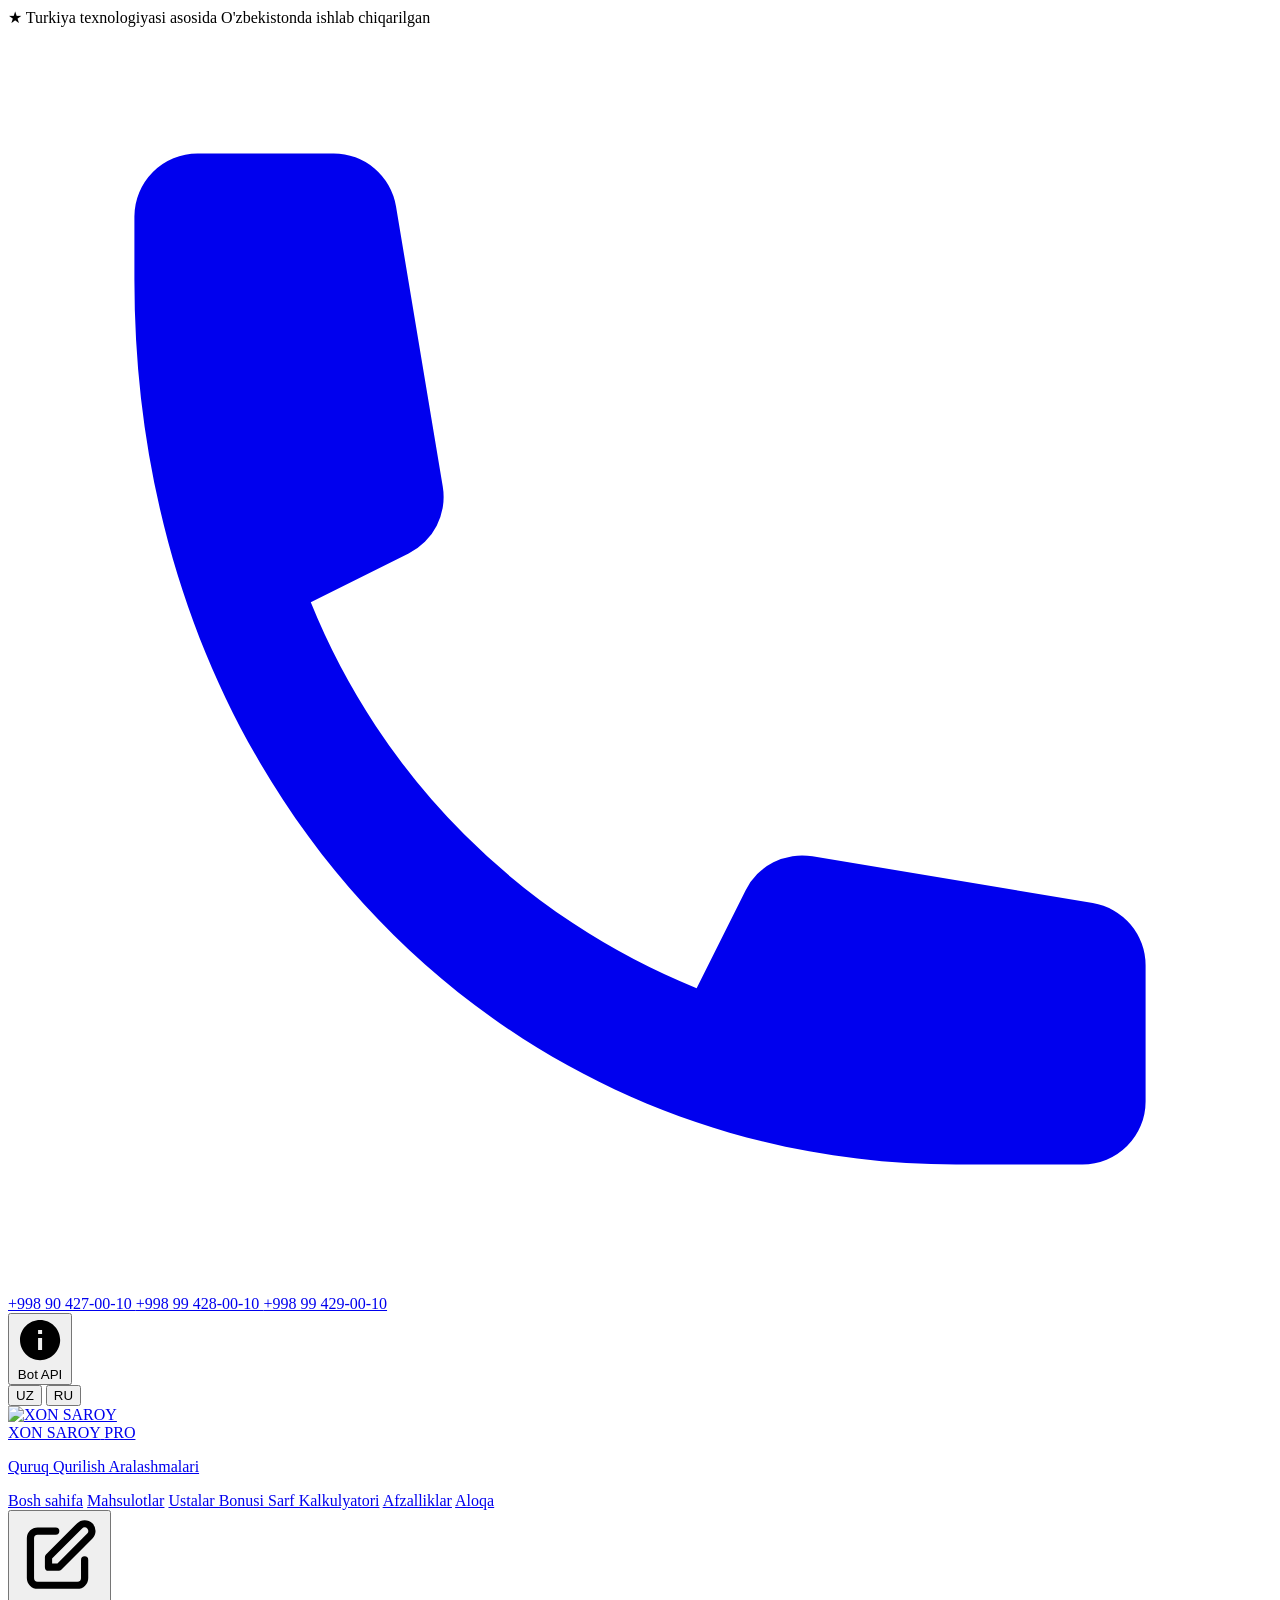
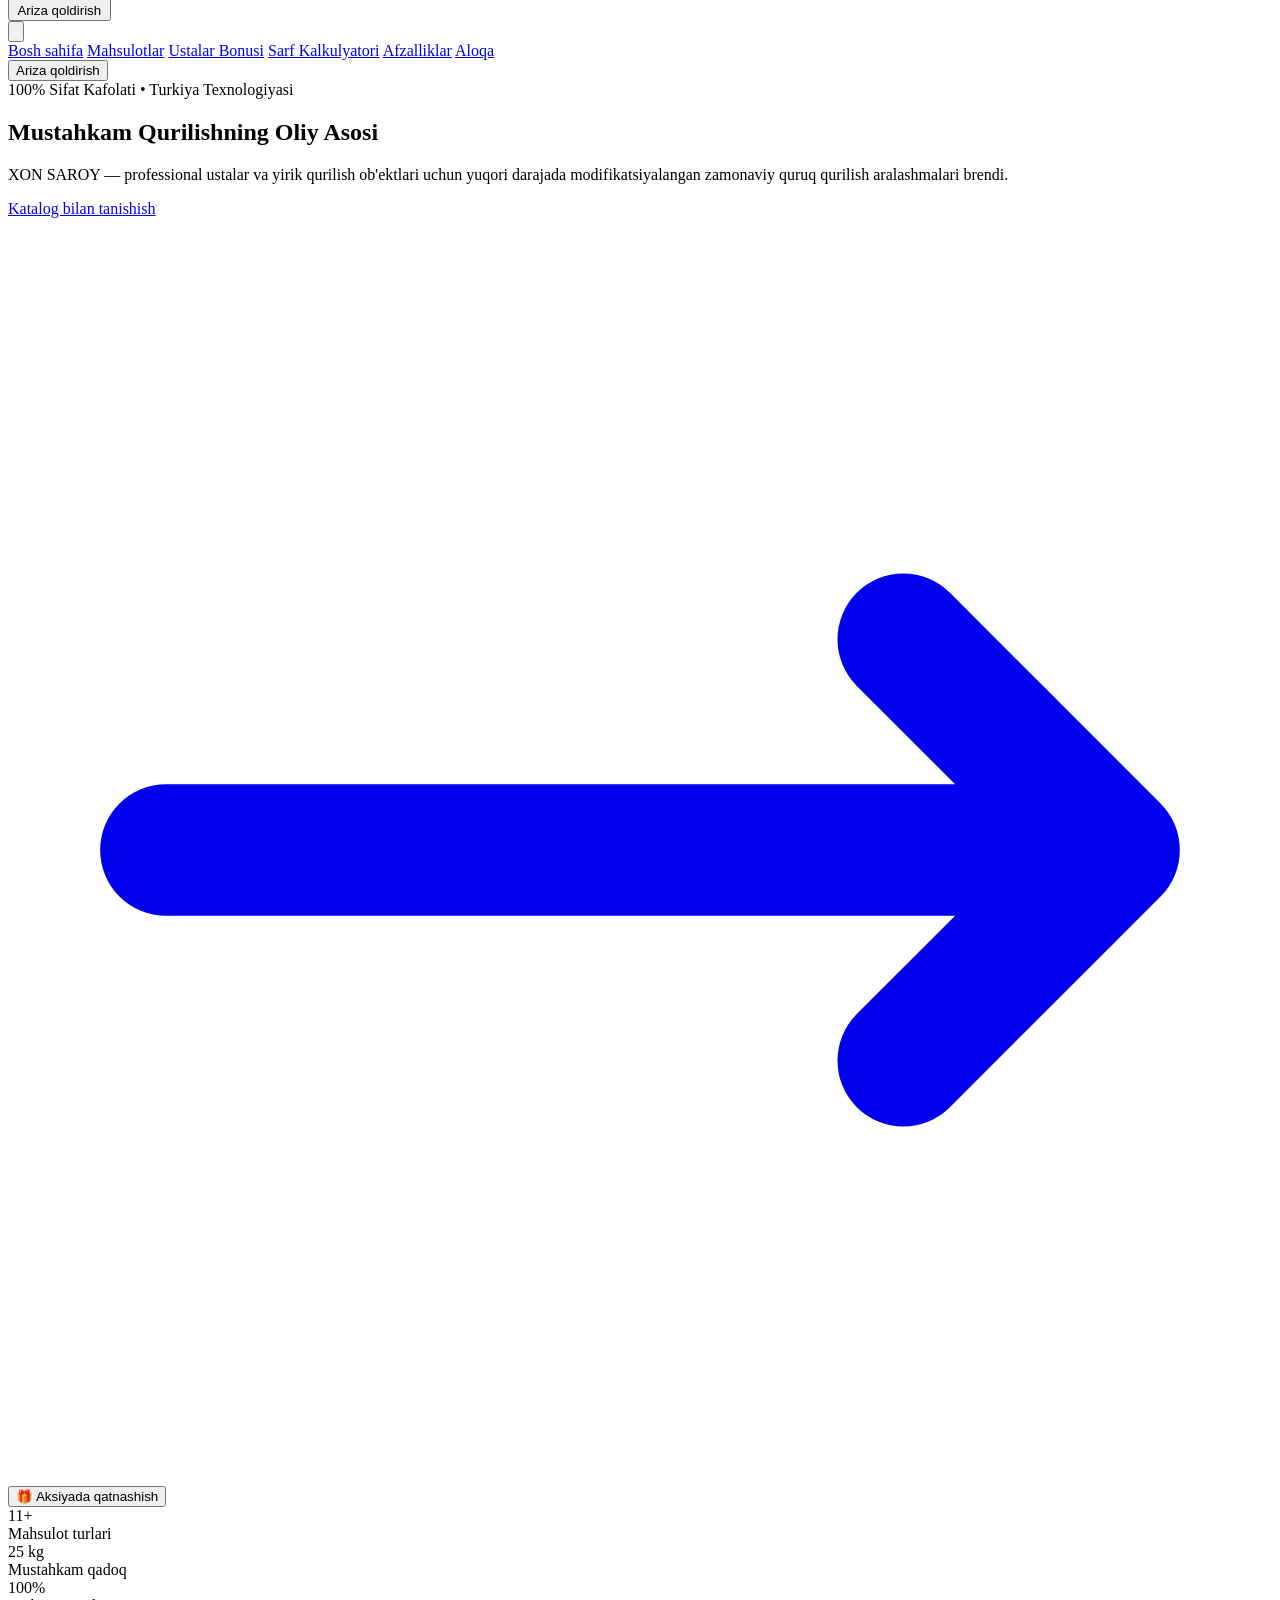
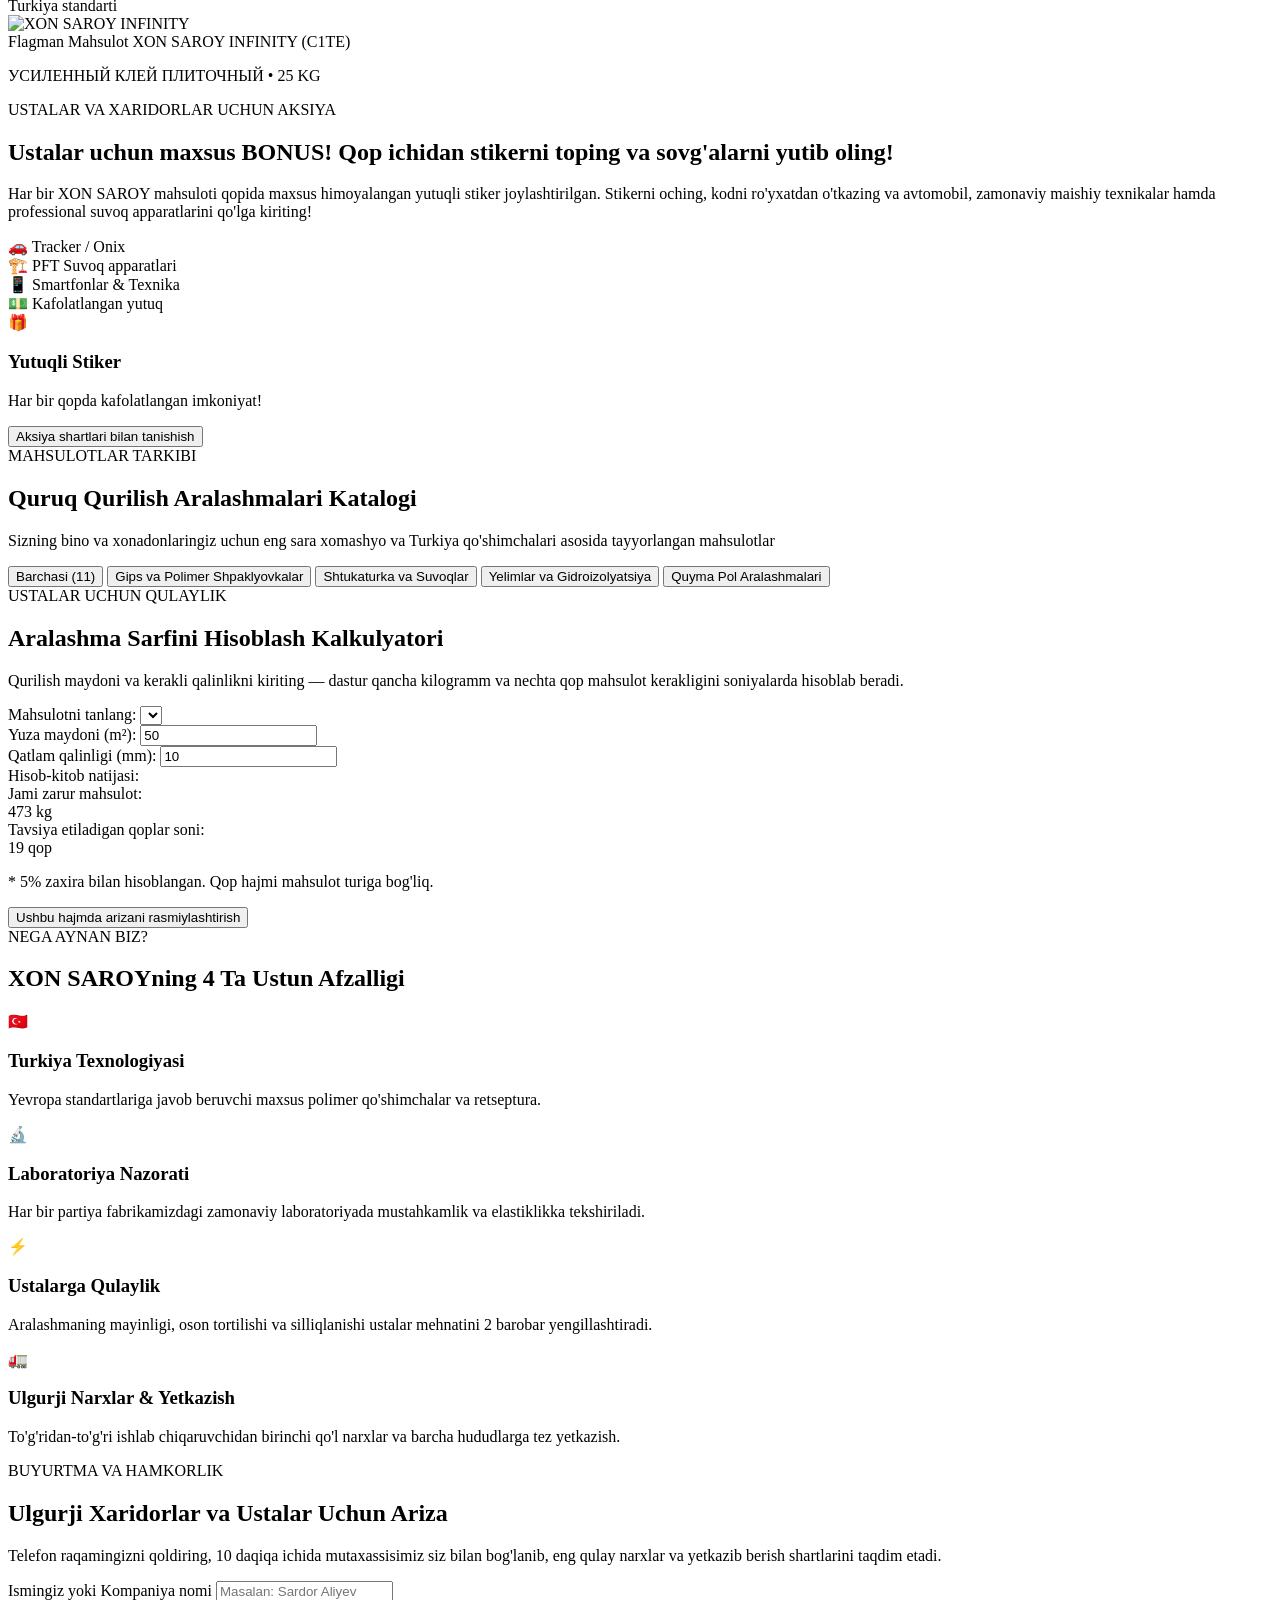
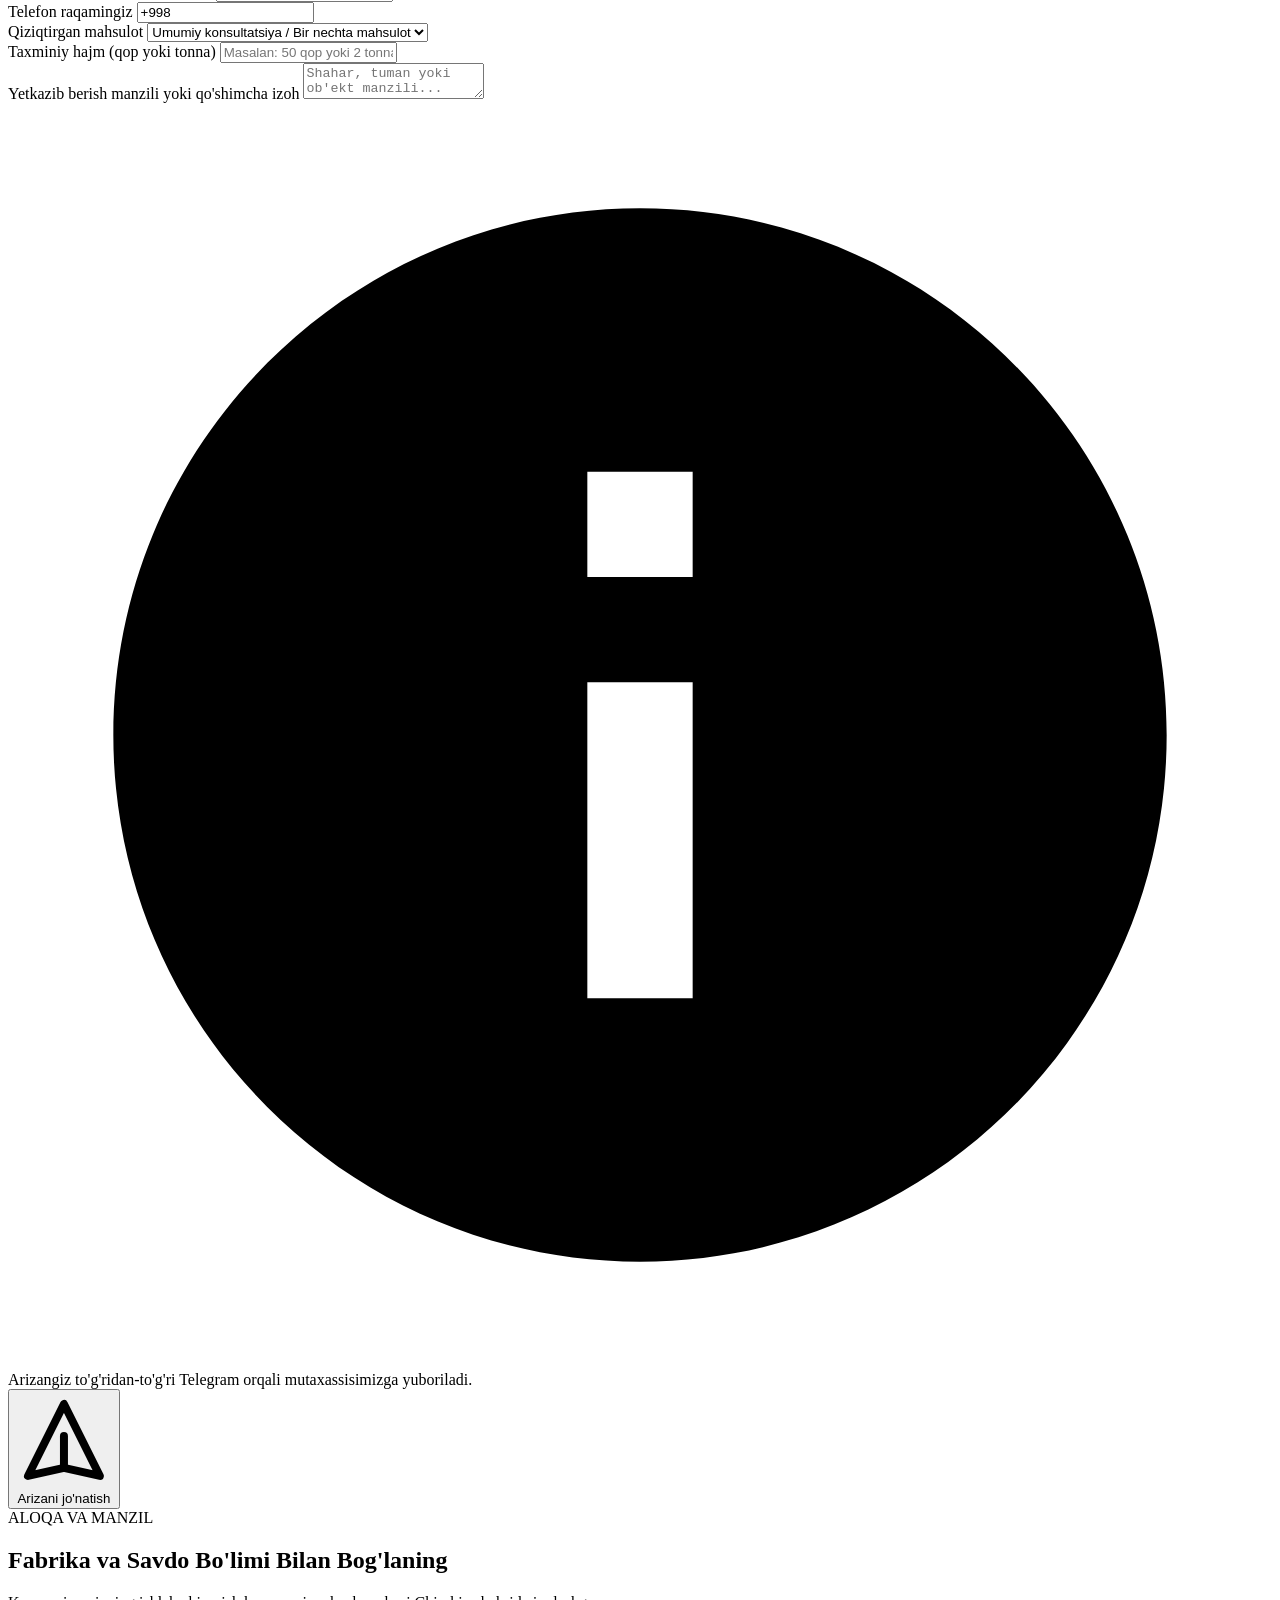
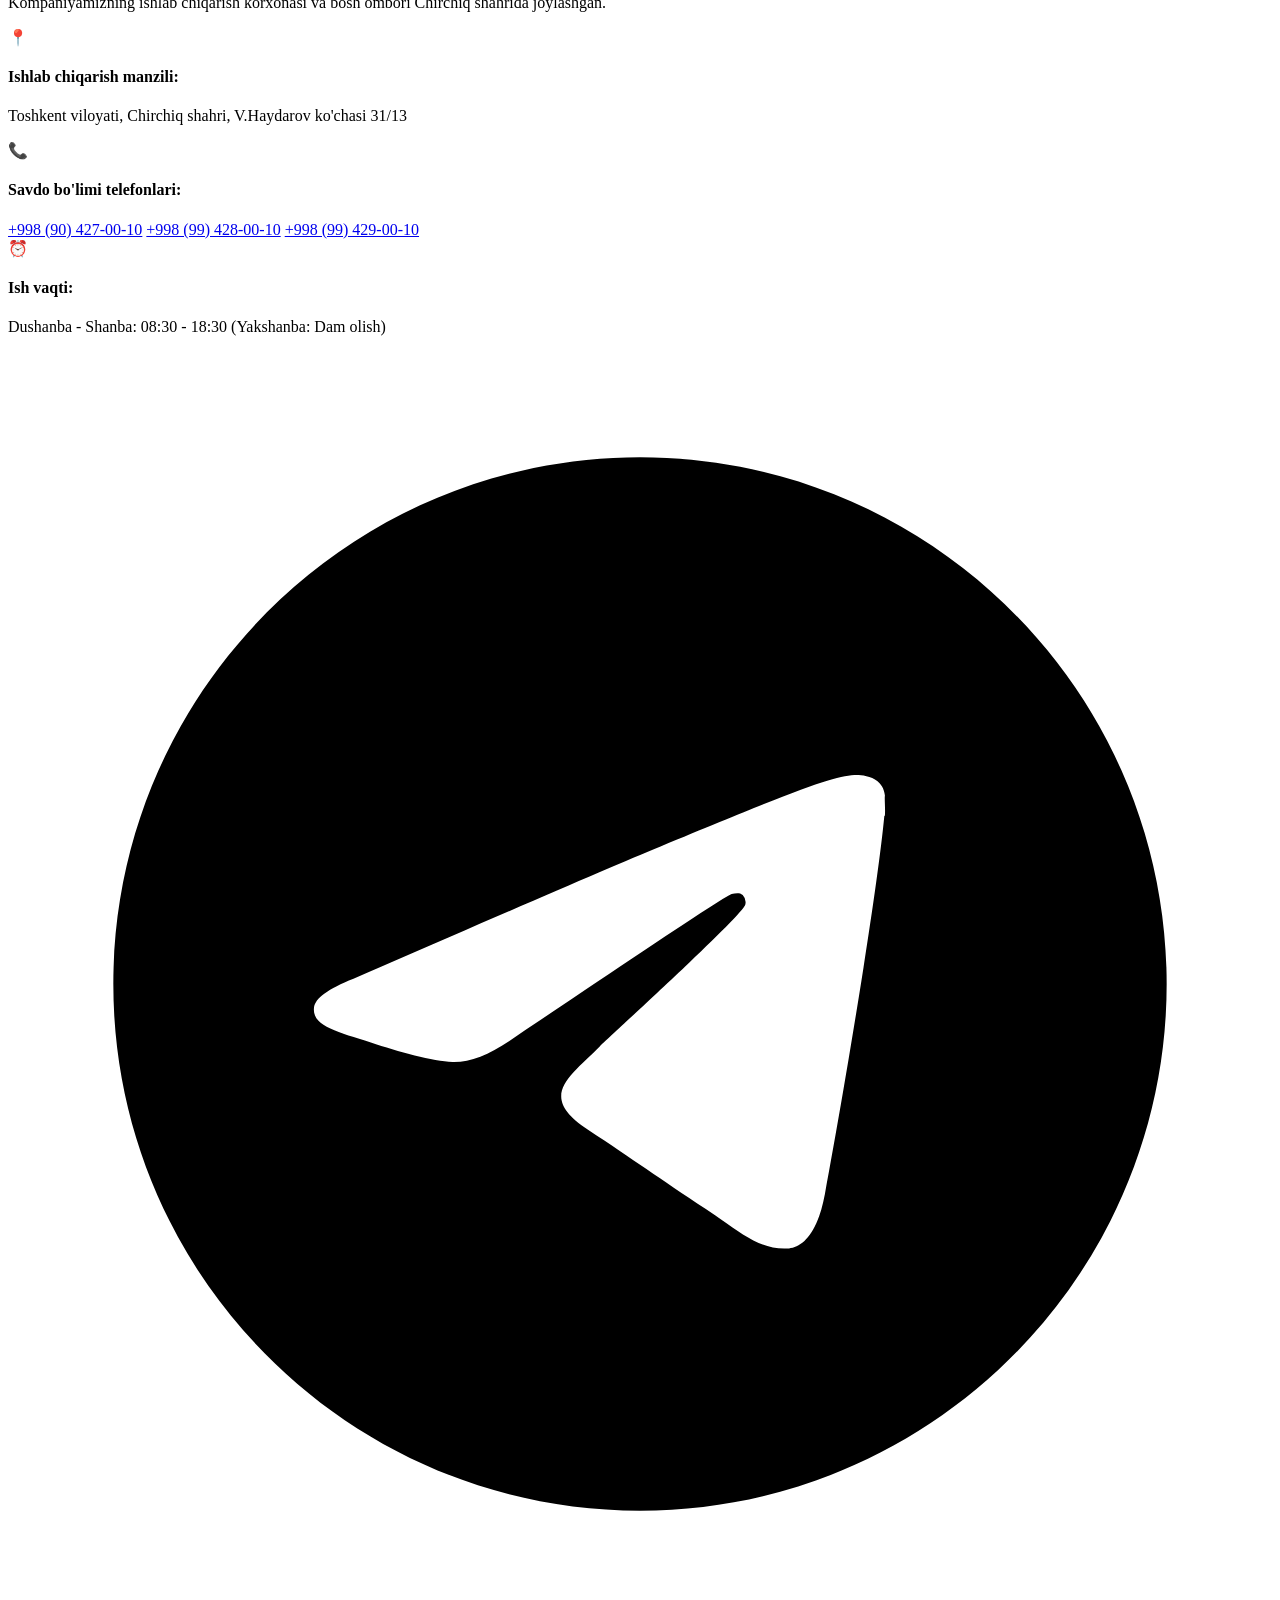
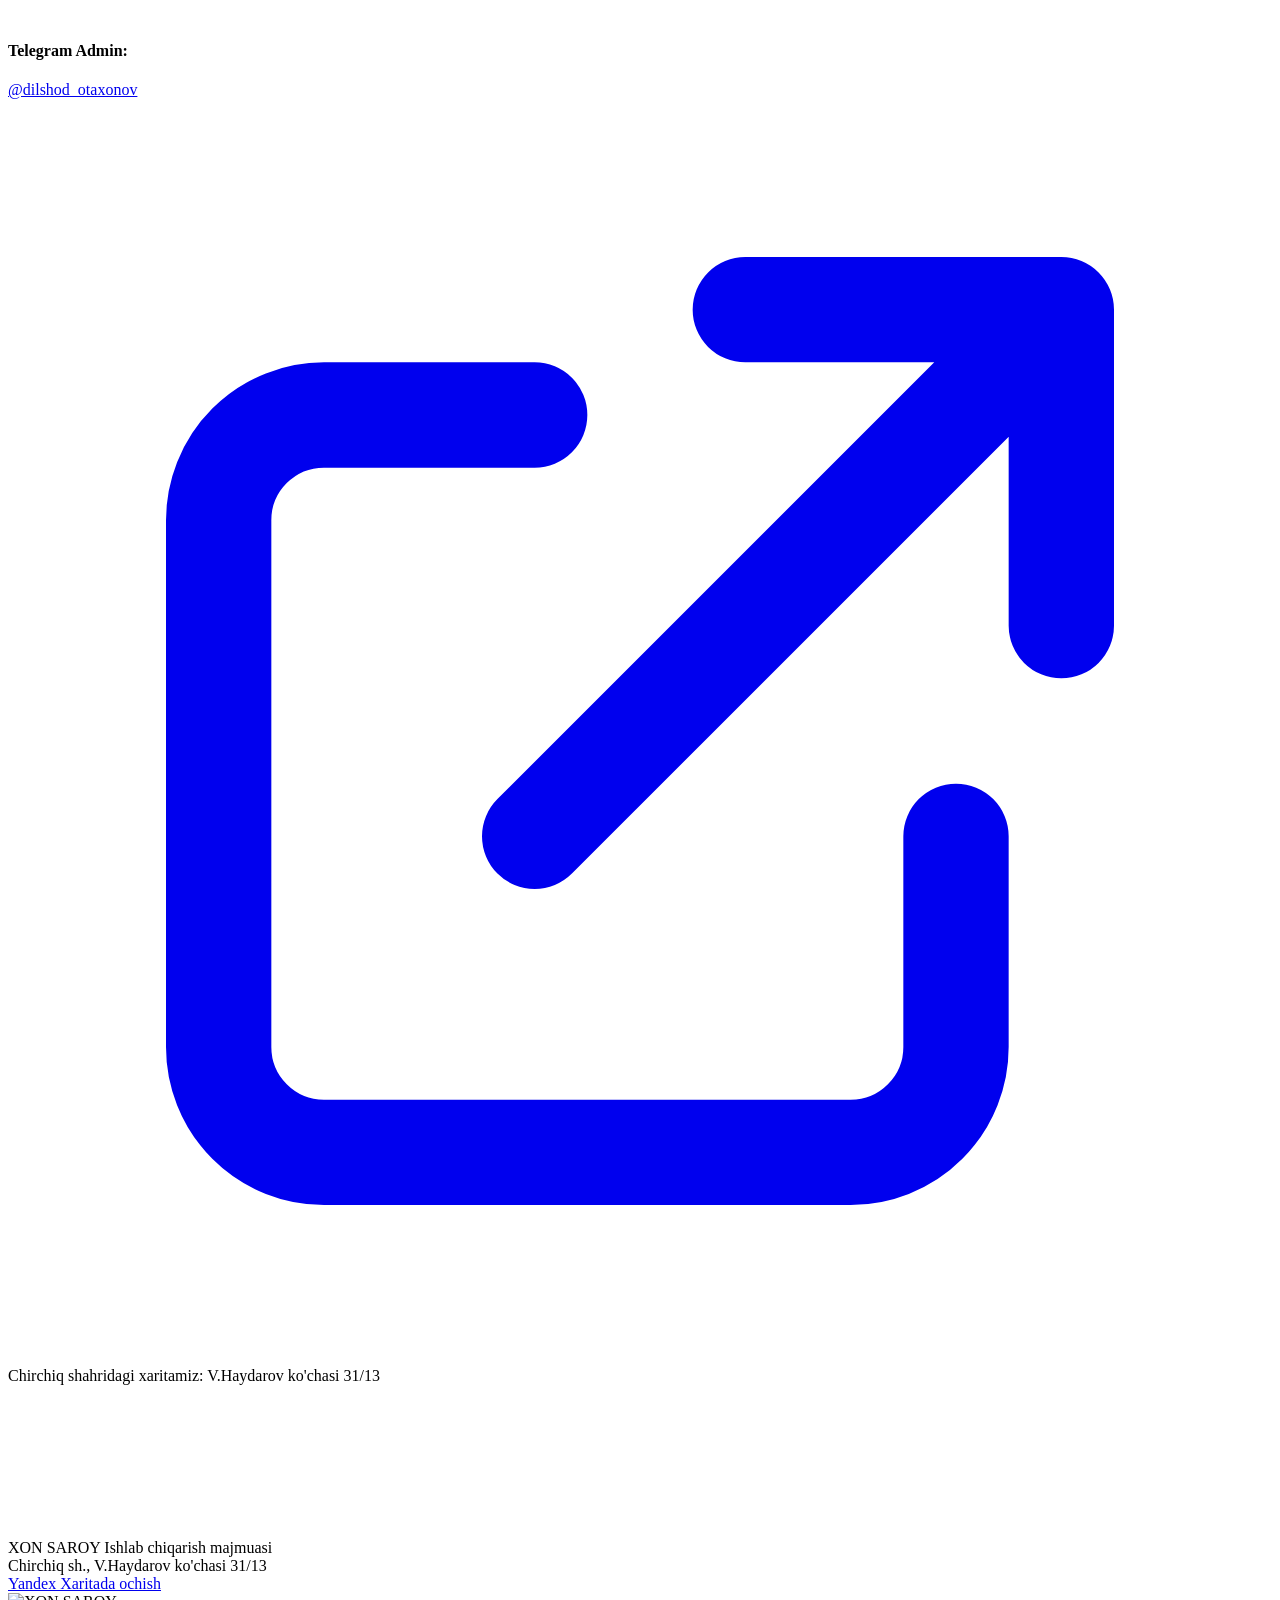
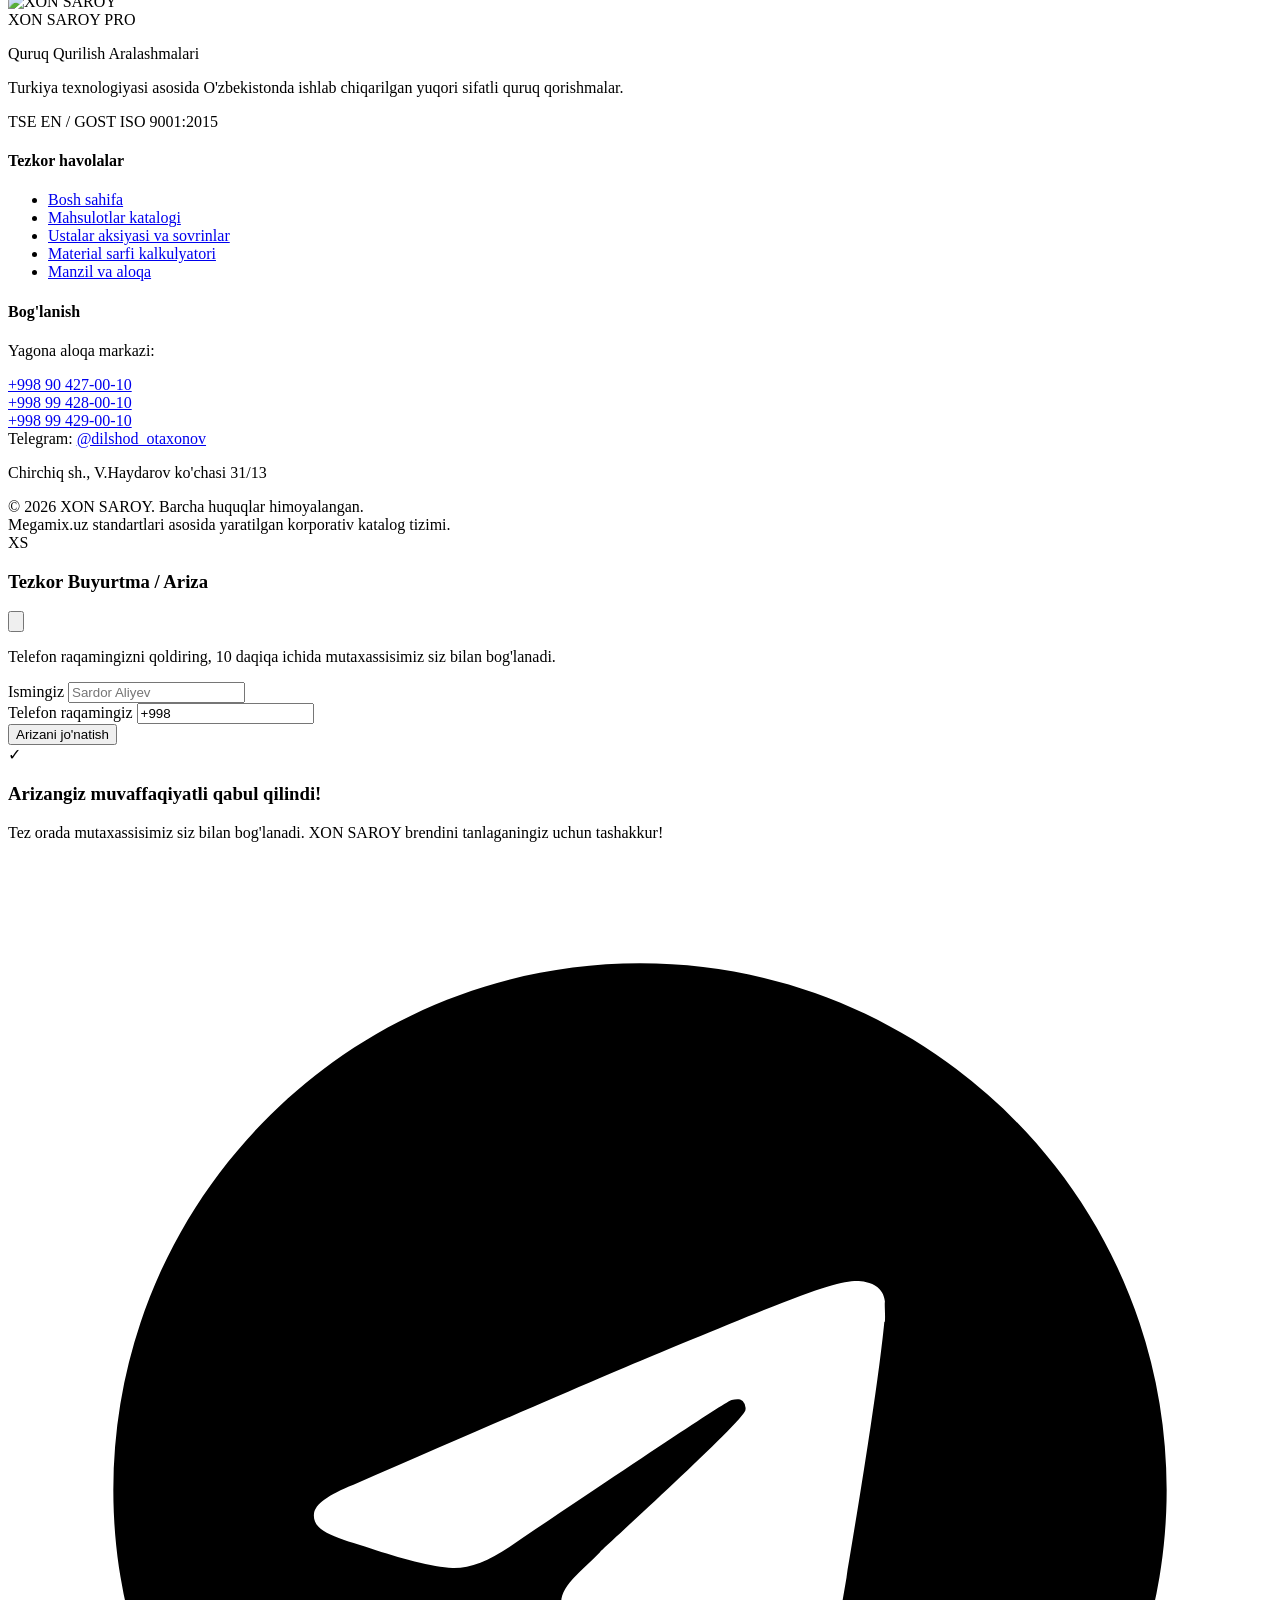
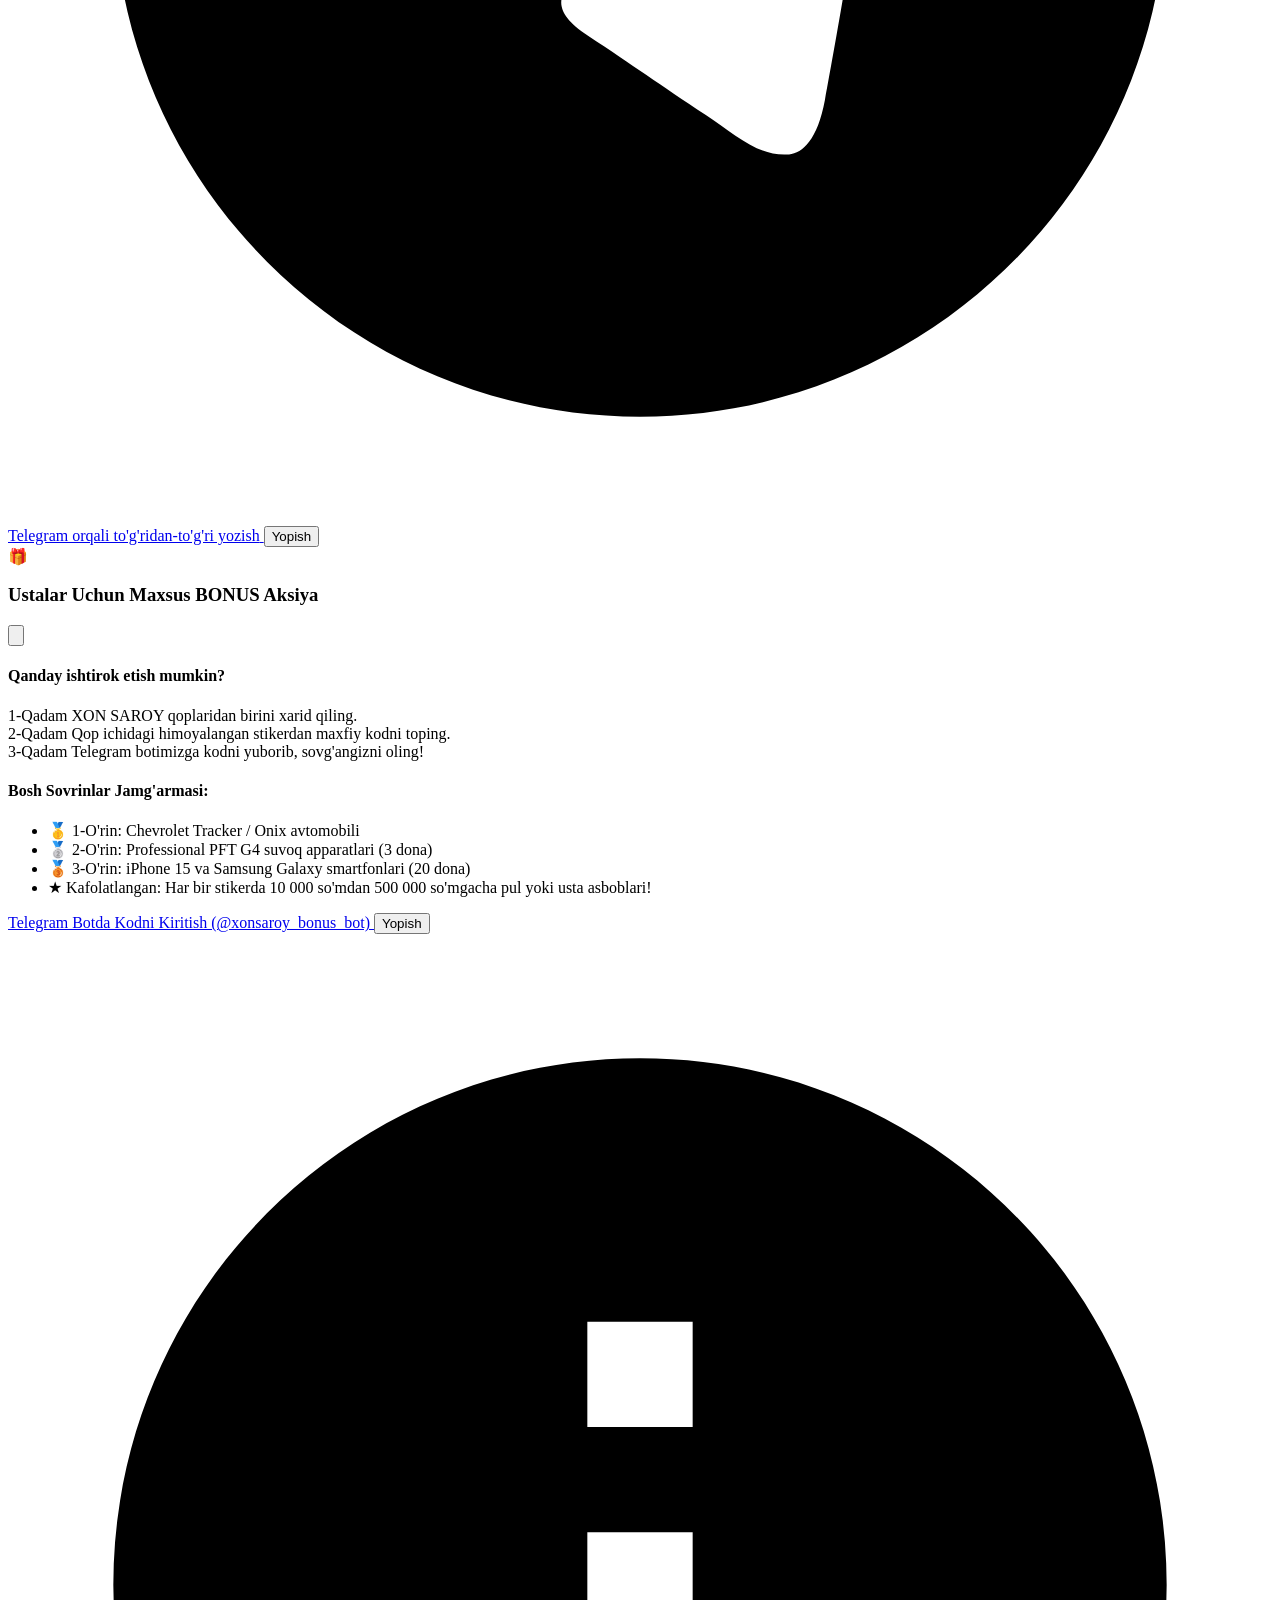
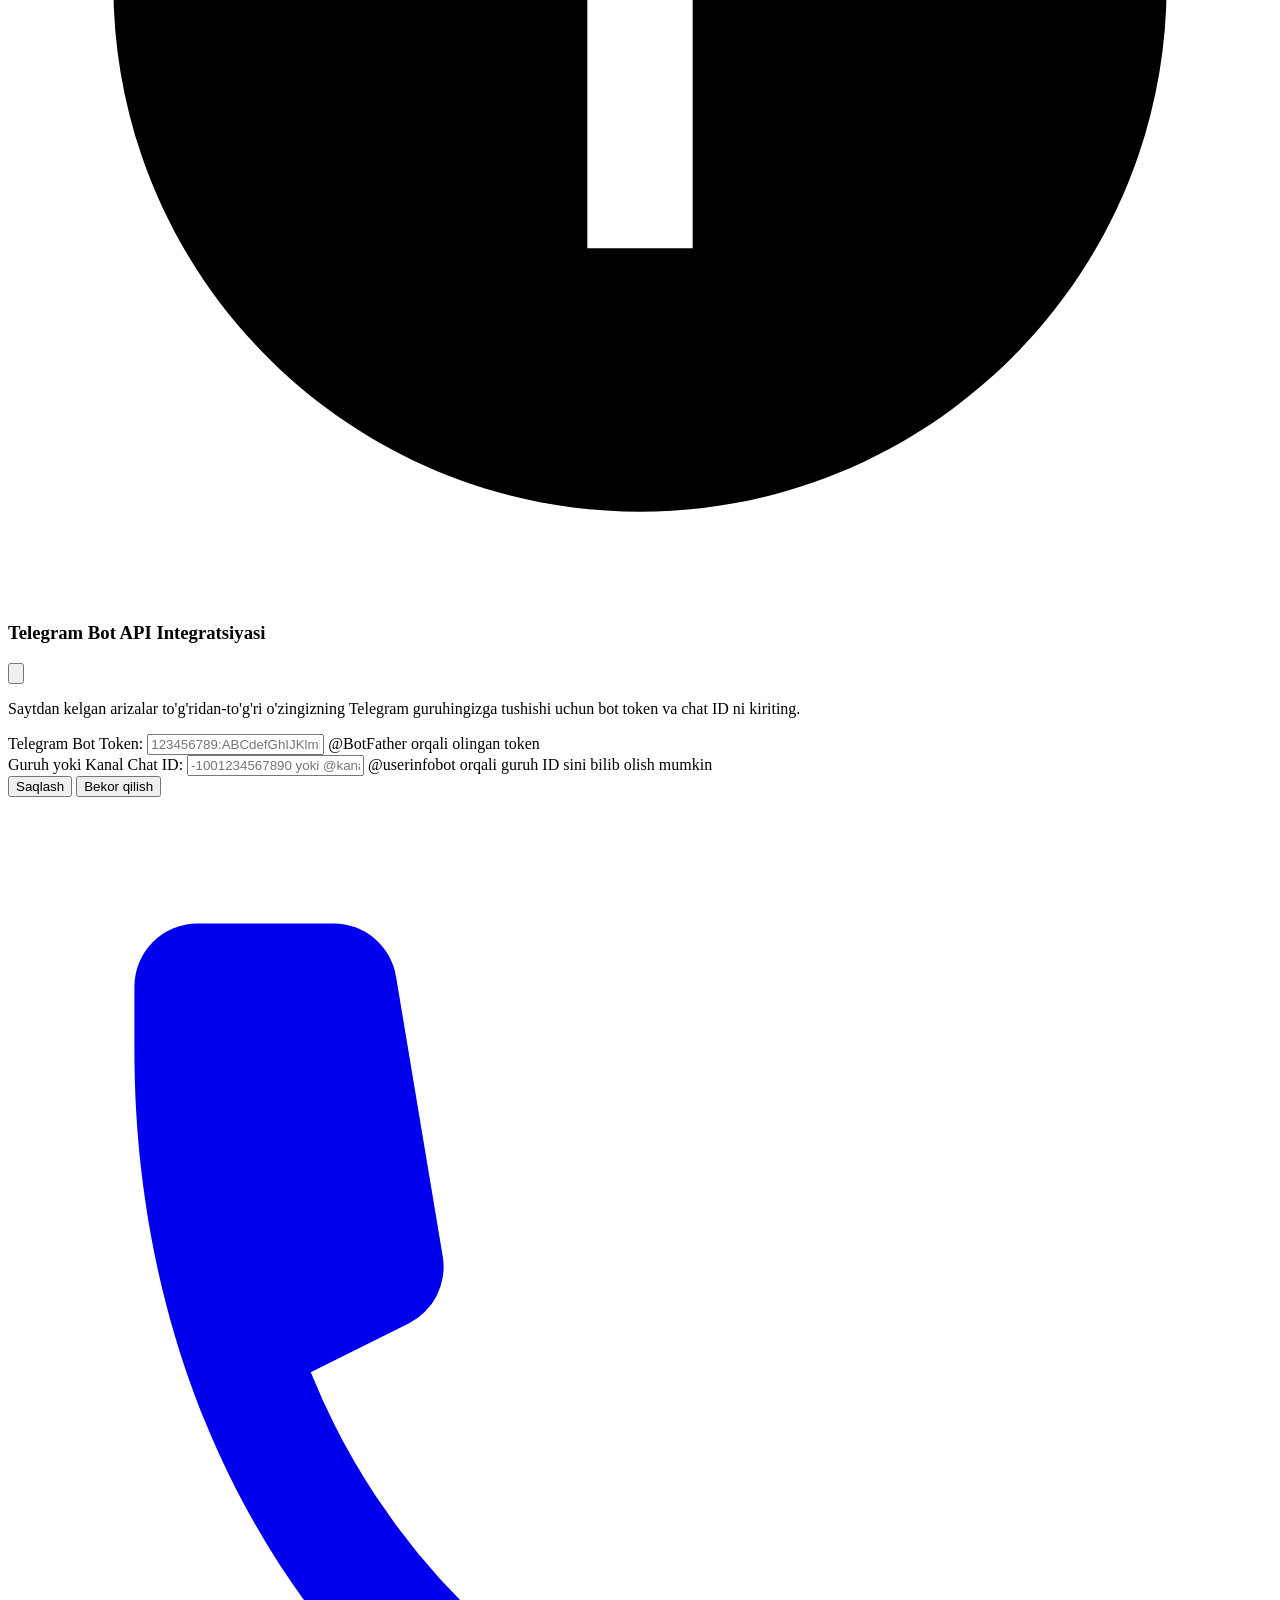
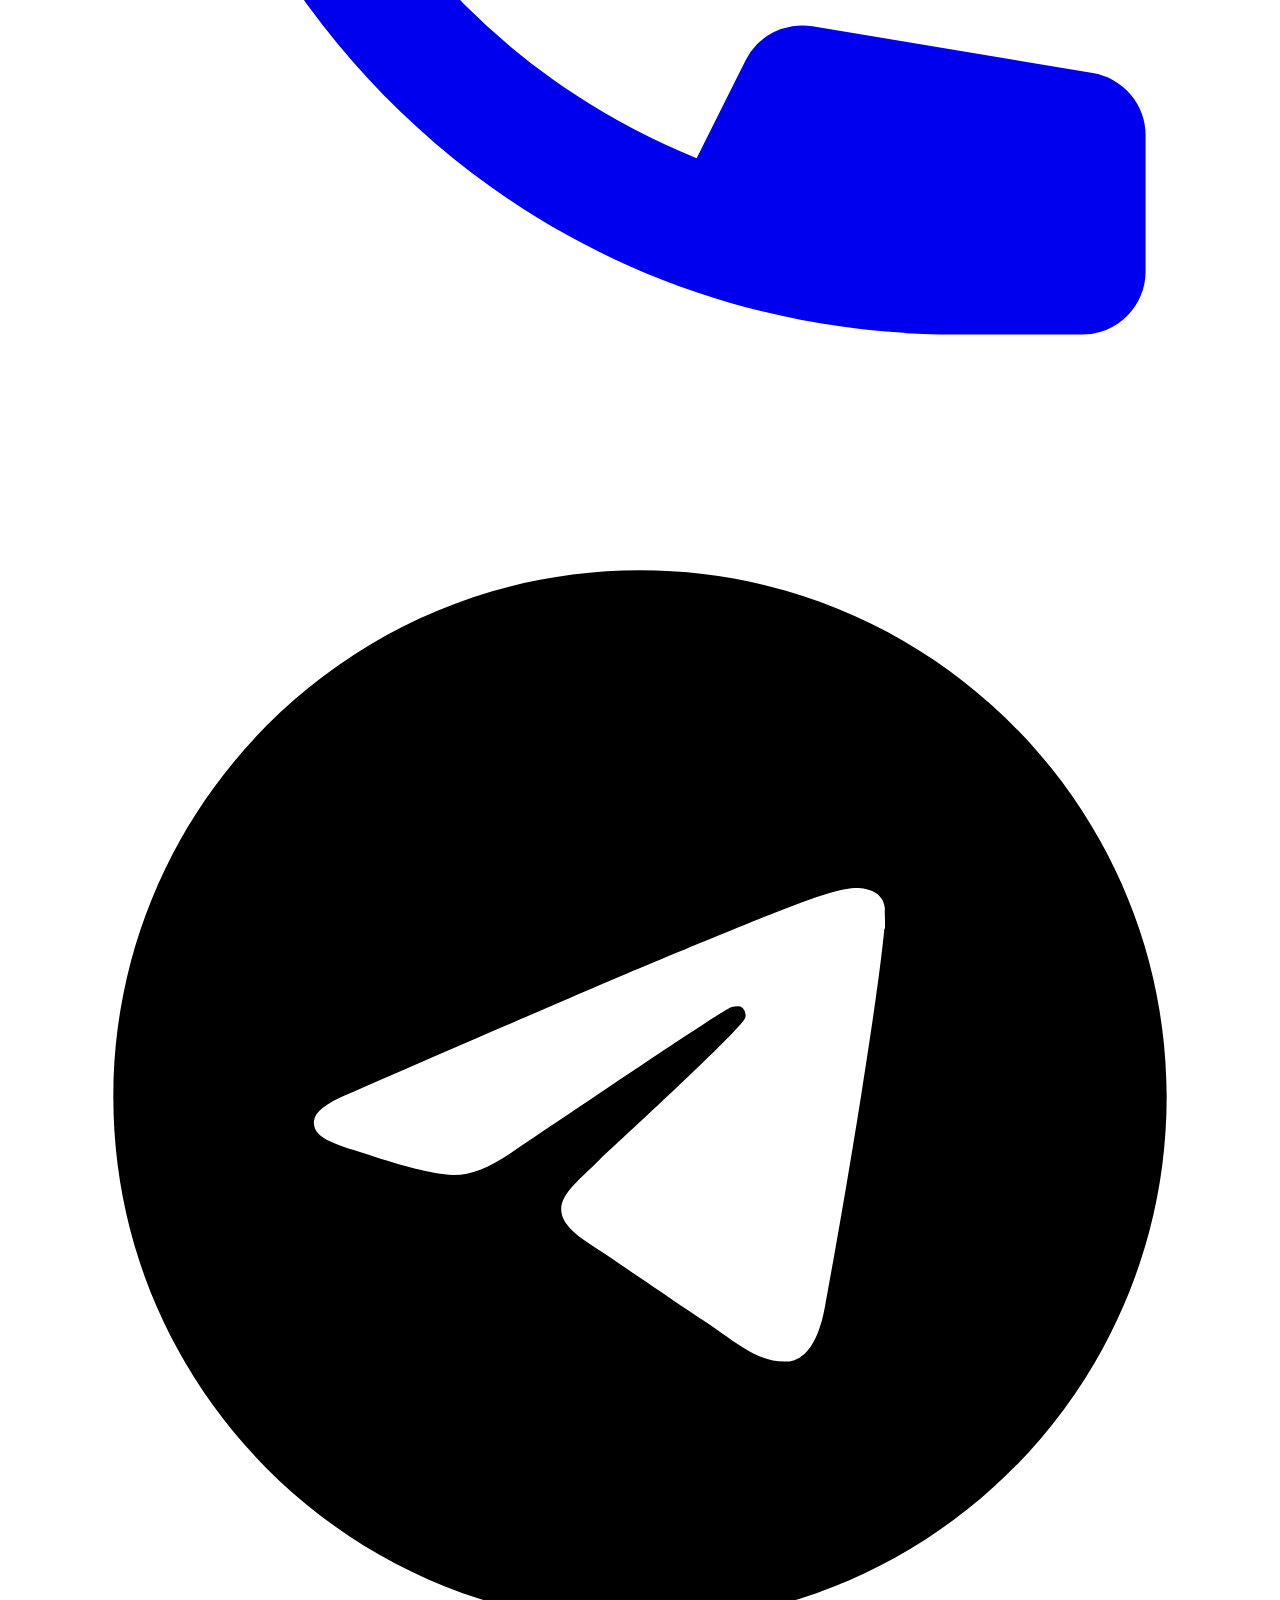
==== index.html @ 812db37f "Update print statement from 'Hello' to 'Goodbye'" ====
<!DOCTYPE html>
<html lang="uz" class="scroll-smooth">
<head>
  <meta charset="UTF-8">
  <meta name="viewport" content="width=device-width, initial-scale=1.0">
  <title>XON SAROY — Quruq Qurilish Aralashmalari | Turkiya Texnologiyasi</title>
  <meta name="description" content="XON SAROY — Turkiya texnologiyasi asosida O'zbekistonda ishlab chiqarilgan premium quruq qurilish aralashmalari: gips va polimer shpaklyovkalar, suvoqlar, kafel yelimlari, gidroizolyatsiya va quyma pol.">
  <meta name="keywords" content="XON SAROY, quruq qurilish aralashmalari, shpaklyovka, suvoq, kafel yelimi, quyma pol, gips, Megamix, Chirchiq, qurilish mollari">
  
  <!-- Favicon & Profile Branding -->
  <link rel="icon" type="image/jpeg" href="assets/images/logo.jpg">
  <link rel="apple-touch-icon" href="assets/images/logo.jpg">
  <meta property="og:image" content="assets/images/logo.jpg">
  <meta property="og:title" content="XON SAROY — Quruq Qurilish Aralashmalari">
  <meta property="og:description" content="Turkiya texnologiyasi asosida O'zbekistonda ishlab chiqarilgan premium quruq qurilish aralashmalari.">
  <meta name="theme-color" content="#0F2C59">

  <!-- Tailwind CSS CDN -->
  <script src="https://cdn.tailwindcss.com"></script>
  <script>
    tailwind.config = {
      theme: {
        extend: {
          colors: {
            xon: {
              red: '#C8102E',
              'red-dark': '#A00B22',
              blue: '#0F2C59',
              'blue-dark': '#081B38',
              gold: '#D97706',
              'gold-light': '#F59E0B'
            }
          }
        }
      }
    }
  </script>

  <!-- Maxsus stillar va animatsiyalar -->
  <link rel="stylesheet" href="css/custom.css">
</head>
<body class="bg-slate-50 text-slate-900 font-sans antialiased selection:bg-red-600 selection:text-white">

  <!-- =====================================================================
       TOP BAR (Aloqa telefonlari, til tanlash, shior)
       ===================================================================== -->
  <div class="bg-slate-950 text-slate-300 text-xs border-b border-slate-800">
    <div class="max-w-7xl mx-auto px-4 sm:px-6 lg:px-8 py-2 flex flex-wrap items-center justify-between gap-3">
      <!-- Shior & Texnologiya -->
      <div class="flex items-center gap-2">
        <span class="inline-flex items-center justify-center w-4 h-4 rounded-full bg-red-600 text-[10px] text-white font-bold">★</span>
        <span data-i18n="brandSubtitle" class="font-medium tracking-wide">
          Turkiya texnologiyasi asosida O'zbekistonda ishlab chiqarilgan
        </span>
      </div>

      <!-- Telefonlar va Til almashtirgich -->
      <div class="flex items-center gap-4 sm:gap-6 flex-wrap">
        <!-- Telefon raqamlari -->
        <div class="hidden md:flex items-center gap-4">
          <a href="tel:+998904270010" class="hover:text-amber-400 font-semibold transition flex items-center gap-1.5">
            <svg class="w-3.5 h-3.5 text-red-500" fill="currentColor" viewBox="0 0 20 20"><path d="M2 3a1 1 0 011-1h2.153a1 1 0 01.986.836l.74 4.435a1 1 0 01-.54 1.06l-1.548.773a11.037 11.037 0 006.105 6.105l.774-1.548a1 1 0 011.059-.54l4.435.74a1 1 0 01.836.986V17a1 1 0 01-1 1h-2C7.82 18 2 12.18 2 4V3z"></path></svg>
            +998 90 427-00-10
          </a>
          <a href="tel:+998994280010" class="hover:text-amber-400 font-semibold transition hidden lg:inline">
            +998 99 428-00-10
          </a>
          <a href="tel:+998994290010" class="hover:text-amber-400 font-semibold transition hidden xl:inline">
            +998 99 429-00-10
          </a>
        </div>

        <!-- Telegram Sozlamalari (Admin/Integratsiya tugmasi) -->
        <button onclick="openTelegramSettingsModal()" title="Telegram Bot API sozlamalari" class="settings-pill text-[11px] text-slate-400 hover:text-white flex items-center gap-1 bg-slate-800/80 px-2 py-0.5 rounded border border-slate-700">
          <svg class="w-3 h-3 text-sky-400" fill="currentColor" viewBox="0 0 24 24"><path d="M12 2C6.48 2 2 6.48 2 12s4.48 10 10 10 10-4.48 10-10S17.52 2 12 2zm1 15h-2v-6h2v6zm0-8h-2V7h2v2z"/></svg>
          <span>Bot API</span>
        </button>

        <!-- Tilni tanlash (UZ / RU) -->
        <div class="flex items-center bg-slate-900 border border-slate-700 rounded-md p-0.5">
          <button id="langUzBtn" onclick="setLanguage('uz')" class="px-2.5 py-0.5 text-xs font-bold rounded bg-red-600 text-white shadow-sm transition">
            UZ
          </button>
          <button id="langRuBtn" onclick="setLanguage('ru')" class="px-2.5 py-0.5 text-xs font-bold rounded text-slate-400 hover:text-white transition">
            RU
          </button>
        </div>
      </div>
    </div>
  </div>

  <!-- =====================================================================
       ASOSIY HEADER & NAVIGATSIYA
       ===================================================================== -->
  <header class="sticky top-0 z-40 bg-white/95 backdrop-blur-md border-b border-slate-200 shadow-sm transition-all">
    <div class="max-w-7xl mx-auto px-4 sm:px-6 lg:px-8">
      <div class="flex items-center justify-between h-20">
        
        <!-- Logotip (Rasmiy XON SAROY brend emblemasi) -->
        <a href="#home" class="flex items-center gap-3.5 group">
          <div class="relative">
            <img src="assets/images/logo.jpg" alt="XON SAROY" class="w-14 h-14 rounded-2xl object-cover shadow-lg border-2 border-amber-400/60 group-hover:scale-105 transition-all duration-300 ring-2 ring-blue-950/10">
            <span class="absolute -bottom-1 -right-1 w-4 h-4 rounded-full bg-emerald-500 border-2 border-white" title="Ishlab chiqaruvchi"></span>
          </div>
          <div>
            <div class="flex items-center gap-2">
              <span class="text-2xl font-black tracking-tight text-slate-950 font-serif">XON SAROY</span>
              <span class="px-1.5 py-0.5 rounded text-[10px] font-extrabold bg-gradient-to-r from-amber-400 to-amber-500 text-slate-950 uppercase shadow-sm">PRO</span>
            </div>
            <p class="text-[10px] font-bold text-red-600 uppercase tracking-widest -mt-0.5">
              Quruq Qurilish Aralashmalari
            </p>
          </div>
        </a>

        <!-- Desktop Menyu -->
        <nav class="hidden lg:flex items-center gap-8 text-sm font-bold text-slate-700">
          <a href="#home" data-i18n="navHome" class="hover:text-red-600 transition">Bosh sahifa</a>
          <a href="#catalog" data-i18n="navCatalog" class="hover:text-red-600 transition">Mahsulotlar</a>
          <a href="#bonus" data-i18n="navBonus" class="text-amber-600 hover:text-amber-700 transition flex items-center gap-1">
            <span class="w-2 h-2 rounded-full bg-amber-500 animate-pulse"></span>
            <span data-i18n="navBonus">Ustalar Bonusi</span>
          </a>
          <a href="#calculator" data-i18n="navCalc" class="hover:text-red-600 transition">Sarf Kalkulyatori</a>
          <a href="#advantages" data-i18n="navAdvantages" class="hover:text-red-600 transition">Afzalliklar</a>
          <a href="#contact" data-i18n="navContact" class="hover:text-red-600 transition">Aloqa</a>
        </nav>

        <!-- Ariza qoldirish CTA tugmasi -->
        <div class="hidden sm:flex items-center gap-4">
          <button onclick="openOrderModal()" class="px-5 py-2.5 rounded-xl bg-gradient-to-r from-red-600 to-red-700 hover:from-red-700 hover:to-red-800 text-white text-sm font-extrabold shadow-md shadow-red-600/30 hover:shadow-lg transition-all flex items-center gap-2">
            <svg class="w-4 h-4" fill="none" stroke="currentColor" viewBox="0 0 24 24"><path stroke-linecap="round" stroke-linejoin="round" stroke-width="2" d="M11 5H6a2 2 0 00-2 2v11a2 2 0 002 2h11a2 2 0 002-2v-5m-1.414-9.414a2 2 0 112.828 2.828L11.828 15H9v-2.828l8.586-8.586z"></path></svg>
            <span data-i18n="quickOrderBtn">Ariza qoldirish</span>
          </button>
        </div>

        <!-- Mobil Menyu Tugmasi -->
        <button id="mobileMenuBtn" class="lg:hidden p-2 rounded-lg text-slate-700 hover:text-red-600 hover:bg-slate-100 transition">
          <svg class="w-6 h-6" fill="none" stroke="currentColor" viewBox="0 0 24 24"><path stroke-linecap="round" stroke-linejoin="round" stroke-width="2" d="M4 6h16M4 12h16m-7 6h7"></path></svg>
        </button>
      </div>
    </div>

    <!-- Mobil Menyu Kontenti -->
    <div id="mobileMenu" class="hidden lg:hidden bg-white border-b border-slate-200 px-4 pt-2 pb-6 space-y-3">
      <a href="#home" data-i18n="navHome" class="block py-2 text-slate-800 font-bold hover:text-red-600">Bosh sahifa</a>
      <a href="#catalog" data-i18n="navCatalog" class="block py-2 text-slate-800 font-bold hover:text-red-600">Mahsulotlar</a>
      <a href="#bonus" data-i18n="navBonus" class="block py-2 text-amber-600 font-bold">Ustalar Bonusi</a>
      <a href="#calculator" data-i18n="navCalc" class="block py-2 text-slate-800 font-bold hover:text-red-600">Sarf Kalkulyatori</a>
      <a href="#advantages" data-i18n="navAdvantages" class="block py-2 text-slate-800 font-bold hover:text-red-600">Afzalliklar</a>
      <a href="#contact" data-i18n="navContact" class="block py-2 text-slate-800 font-bold hover:text-red-600">Aloqa</a>
      
      <div class="pt-3 border-t border-slate-200">
        <button onclick="openOrderModal()" class="w-full py-3 rounded-xl bg-red-600 text-white font-bold text-center block shadow-md">
          <span data-i18n="quickOrderBtn">Ariza qoldirish</span>
        </button>
      </div>
    </div>
  </header>

  <!-- =====================================================================
       HERO BANNER SEKSIYASI (Megamix.uz uslubida)
       ===================================================================== -->
  <section id="home" class="relative overflow-hidden bg-gradient-xon text-white py-16 lg:py-24 bg-grid-pattern-dark">
    <!-- Orqa fon nurlari -->
    <div class="absolute -top-40 -right-40 w-96 h-96 bg-red-600/20 rounded-full blur-3xl pointer-events-none"></div>
    <div class="absolute -bottom-40 -left-40 w-96 h-96 bg-amber-500/15 rounded-full blur-3xl pointer-events-none"></div>

    <div class="max-w-7xl mx-auto px-4 sm:px-6 lg:px-8 relative z-10">
      <div class="grid grid-cols-1 lg:grid-cols-12 gap-12 items-center">
        
        <!-- Chap: Matnli blok -->
        <div class="lg:col-span-7 space-y-6 text-center lg:text-left">
          <!-- Sifat nishoni -->
          <div class="inline-flex items-center gap-2 px-3.5 py-1.5 rounded-full bg-white/10 border border-white/20 text-xs sm:text-sm font-bold text-amber-300 backdrop-blur-sm">
            <span class="w-2 h-2 rounded-full bg-red-500 animate-ping"></span>
            <span data-i18n="heroBadge">100% Sifat Kafolati • Turkiya Texnologiyasi</span>
          </div>

          <h1 class="text-3xl sm:text-5xl lg:text-6xl font-black tracking-tight leading-tight">
            <span class="text-white" data-i18n="heroTitle">Mustahkam Qurilishning Oliy Asosi</span>
          </h1>

          <p data-i18n="heroDesc" class="text-slate-300 text-sm sm:text-base lg:text-lg max-w-2xl mx-auto lg:mx-0 leading-relaxed font-normal">
            XON SAROY — professional ustalar va yirik qurilish ob'ektlari uchun yuqori darajada modifikatsiyalangan zamonaviy quruq qurilish aralashmalari brendi.
          </p>

          <!-- Asosiy tugmalar -->
          <div class="flex flex-wrap items-center justify-center lg:justify-start gap-4 pt-4">
            <a href="#catalog" class="px-8 py-4 rounded-xl bg-gradient-to-r from-red-600 to-rose-600 hover:from-red-500 hover:to-rose-500 text-white font-extrabold text-base shadow-xl shadow-red-600/30 hover:scale-105 transition-all flex items-center gap-3">
              <span data-i18n="heroCatalogBtn">Katalog bilan tanishish</span>
              <svg class="w-5 h-5" fill="none" stroke="currentColor" viewBox="0 0 24 24"><path stroke-linecap="round" stroke-linejoin="round" stroke-width="2.5" d="M17 8l4 4m0 0l-4 4m4-4H3"></path></svg>
            </a>

            <button onclick="openBonusModal()" class="px-7 py-4 rounded-xl bg-white/10 hover:bg-white/20 border border-amber-400/40 text-amber-300 font-extrabold text-base backdrop-blur-md hover:scale-105 transition-all flex items-center gap-2">
              <span class="text-xl">🎁</span>
              <span data-i18n="heroBonusBtn">Aksiyada qatnashish</span>
            </button>
          </div>

          <!-- Raqamlar / Statistika -->
          <div class="pt-8 border-t border-white/10 grid grid-cols-3 gap-6 max-w-md mx-auto lg:mx-0">
            <div>
              <div class="text-2xl sm:text-3xl font-black text-white" data-i18n="heroStat1Val">11+</div>
              <div class="text-xs text-slate-300 font-medium" data-i18n="heroStat1Lab">Mahsulot turlari</div>
            </div>
            <div>
              <div class="text-2xl sm:text-3xl font-black text-amber-400" data-i18n="heroStat2Val">25 kg</div>
              <div class="text-xs text-slate-300 font-medium" data-i18n="heroStat2Lab">Mustahkam qadoq</div>
            </div>
            <div>
              <div class="text-2xl sm:text-3xl font-black text-rose-400" data-i18n="heroStat3Val">100%</div>
              <div class="text-xs text-slate-300 font-medium" data-i18n="heroStat3Lab">Turkiya standarti</div>
            </div>
          </div>
        </div>

        <!-- O'ng: Vizual mahsulotlar 3D namoyishi -->
        <div class="lg:col-span-5 relative flex items-center justify-center">
          <div class="relative w-full max-w-sm">
            <!-- Orqa yorug'lik -->
            <div class="absolute inset-0 bg-red-600/30 rounded-3xl blur-2xl transform rotate-6 scale-95"></div>

            <!-- Kartochka foni -->
            <div class="relative bg-white/10 backdrop-blur-xl border border-white/20 p-6 rounded-3xl shadow-2xl">
              <!-- Qop tasviri -->
              <div class="w-full flex justify-center py-2" id="heroFeaturedBag">
                <img src="assets/images/infinity.jpg" alt="XON SAROY INFINITY" class="w-64 max-h-[320px] object-contain drop-shadow-2xl hover:scale-105 transition-transform duration-300">
              </div>

              <!-- Pastki ta'kidlash -->
              <div class="mt-4 p-4 rounded-2xl bg-slate-900/80 border border-white/10 text-center">
                <span class="text-xs font-bold text-amber-300 uppercase tracking-widest block">Flagman Mahsulot</span>
                <span class="text-base font-extrabold text-white">XON SAROY INFINITY (C1TE)</span>
                <p class="text-xs text-slate-400 mt-1">УСИЛЕННЫЙ КЛЕЙ ПЛИТОЧНЫЙ • 25 KG</p>
              </div>
            </div>
          </div>
        </div>

      </div>
    </div>
  </section>

  <!-- =====================================================================
       USTALAR UCHUN MAXSUS BONUS BANNERI (AKSIYA BLOKI)
       ===================================================================== -->
  <section id="bonus" class="py-12 bg-slate-900 relative overflow-hidden border-y-4 border-amber-500">
    <div class="max-w-7xl mx-auto px-4 sm:px-6 lg:px-8 relative z-10">
      <div class="bg-gradient-to-r from-amber-600 via-rose-700 to-slate-900 rounded-3xl p-8 lg:p-12 text-white shadow-2xl relative overflow-hidden">
        
        <!-- Yaltiroq fon bezaklari -->
        <div class="absolute top-0 right-0 -mr-16 -mt-16 w-64 h-64 bg-amber-400/20 rounded-full blur-2xl"></div>

        <div class="grid grid-cols-1 lg:grid-cols-12 gap-8 items-center">
          <div class="lg:col-span-8 space-y-4">
            <span class="inline-block px-3 py-1 rounded-full bg-black/40 text-amber-300 font-extrabold text-xs uppercase tracking-wider shimmer-badge" data-i18n="bonusTag">
              USTALAR VA XARIDORLAR UCHUN AKSIYA
            </span>

            <h2 class="text-2xl sm:text-4xl font-black text-white leading-tight" data-i18n="bonusTitle">
              Ustalar uchun maxsus BONUS! Qop ichidan stikerni toping va sovg'alarni yutib oling!
            </h2>

            <p class="text-slate-100 text-sm sm:text-base leading-relaxed max-w-3xl" data-i18n="bonusDesc">
              Har bir XON SAROY mahsuloti qopida maxsus himoyalangan yutuqli stiker joylashtirilgan. Stikerni oching, kodni ro'yxatdan o'tkazing va avtomobil, zamonaviy maishiy texnikalar hamda professional suvoq apparatlarini qo'lga kiriting!
            </p>

            <!-- Sovg'alar ro'yxati -->
            <div class="grid grid-cols-2 sm:grid-cols-4 gap-3 pt-2">
              <div class="p-3 rounded-xl bg-black/30 border border-white/10 backdrop-blur-sm text-center">
                <span class="text-2xl block mb-1">🚗</span>
                <span class="text-xs font-bold text-amber-200" data-i18n="bonusPrize1">Tracker / Onix</span>
              </div>
              <div class="p-3 rounded-xl bg-black/30 border border-white/10 backdrop-blur-sm text-center">
                <span class="text-2xl block mb-1">🏗️</span>
                <span class="text-xs font-bold text-amber-200" data-i18n="bonusPrize2">PFT Suvoq apparatlari</span>
              </div>
              <div class="p-3 rounded-xl bg-black/30 border border-white/10 backdrop-blur-sm text-center">
                <span class="text-2xl block mb-1">📱</span>
                <span class="text-xs font-bold text-amber-200" data-i18n="bonusPrize3">Smartfonlar & Texnika</span>
              </div>
              <div class="p-3 rounded-xl bg-black/30 border border-white/10 backdrop-blur-sm text-center">
                <span class="text-2xl block mb-1">💵</span>
                <span class="text-xs font-bold text-amber-200" data-i18n="bonusPrize4">Kafolatlangan yutuq</span>
              </div>
            </div>
          </div>

          <!-- O'ng: Aksiya tugmasi -->
          <div class="lg:col-span-4 flex flex-col items-center justify-center text-center">
            <div class="p-6 rounded-2xl bg-black/40 border border-amber-400/40 backdrop-blur-md w-full max-w-xs">
              <div class="w-16 h-16 mx-auto rounded-full bg-amber-400 text-slate-950 flex items-center justify-center text-3xl font-black mb-3 shadow-lg">
                🎁
              </div>
              <h3 class="text-lg font-black text-amber-300">Yutuqli Stiker</h3>
              <p class="text-xs text-slate-200 mt-1 mb-4">Har bir qopda kafolatlangan imkoniyat!</p>
              
              <button onclick="openBonusModal()" class="w-full py-3 px-4 rounded-xl bg-amber-400 hover:bg-amber-300 text-slate-950 font-black text-xs uppercase tracking-wider transition-all shadow-lg shadow-amber-400/20">
                <span data-i18n="bonusBtnMore">Aksiya shartlari bilan tanishish</span>
              </button>
            </div>
          </div>
        </div>

      </div>
    </div>
  </section>

  <!-- =====================================================================
       MAHSULOTLAR KATALOGI (KATEGORIYALAR VA GRID)
       ===================================================================== -->
  <section id="catalog" class="py-16 lg:py-24 bg-slate-50 bg-grid-pattern">
    <div class="max-w-7xl mx-auto px-4 sm:px-6 lg:px-8">
      
      <!-- Sarlavha -->
      <div class="text-center max-w-3xl mx-auto mb-12">
        <span class="text-xs font-black uppercase tracking-widest text-red-600 bg-red-50 border border-red-200 px-3.5 py-1 rounded-full" data-i18n="catalogTag">
          MAHSULOTLAR TARKIBI
        </span>
        <h2 class="text-3xl sm:text-4xl font-black text-slate-900 mt-3 tracking-tight" data-i18n="catalogTitle">
          Quruq Qurilish Aralashmalari Katalogi
        </h2>
        <p class="text-slate-600 text-sm sm:text-base mt-2" data-i18n="catalogDesc">
          Sizning bino va xonadonlaringiz uchun eng sara xomashyo va Turkiya qo'shimchalari asosida tayyorlangan mahsulotlar
        </p>

        <!-- Kategoriya Filtr Tablari -->
        <div class="flex flex-wrap items-center justify-center gap-2 mt-8">
          <button onclick="filterCategory('all', this)" class="filter-btn active px-4 py-2 rounded-xl text-xs sm:text-sm font-bold border border-slate-300 bg-white text-slate-700 hover:border-red-500 transition-all">
            <span data-i18n="catAll">Barchasi</span> (11)
          </button>
          <button onclick="filterCategory('putty', this)" class="filter-btn px-4 py-2 rounded-xl text-xs sm:text-sm font-bold border border-slate-300 bg-white text-slate-700 hover:border-red-500 transition-all">
            <span data-i18n="catPutty">Gips va Polimer Shpaklyovkalar</span>
          </button>
          <button onclick="filterCategory('plaster', this)" class="filter-btn px-4 py-2 rounded-xl text-xs sm:text-sm font-bold border border-slate-300 bg-white text-slate-700 hover:border-red-500 transition-all">
            <span data-i18n="catPlaster">Shtukaturka va Suvoqlar</span>
          </button>
          <button onclick="filterCategory('adhesive', this)" class="filter-btn px-4 py-2 rounded-xl text-xs sm:text-sm font-bold border border-slate-300 bg-white text-slate-700 hover:border-red-500 transition-all">
            <span data-i18n="catAdhesive">Yelimlar va Gidroizolyatsiya</span>
          </button>
          <button onclick="filterCategory('floor', this)" class="filter-btn px-4 py-2 rounded-xl text-xs sm:text-sm font-bold border border-slate-300 bg-white text-slate-700 hover:border-red-500 transition-all">
            <span data-i18n="catFloor">Quyma Pol Aralashmalari</span>
          </button>
        </div>
      </div>

      <!-- Dinamik Mahsulotlar To'ri (Grid) -->
      <div id="productsGrid" class="grid grid-cols-1 sm:grid-cols-2 lg:grid-cols-3 xl:grid-cols-4 gap-6">
        <!-- JavaScript orqali barcha 11 ta mahsulot yuklanadi -->
      </div>

    </div>
  </section>

  <!-- =====================================================================
       SARF KALKULYATORI (Ustalar uchun maxsus instrument)
       ===================================================================== -->
  <section id="calculator" class="py-16 bg-white border-y border-slate-200">
    <div class="max-w-7xl mx-auto px-4 sm:px-6 lg:px-8">
      <div class="bg-gradient-to-br from-slate-900 to-blue-950 rounded-3xl p-8 lg:p-12 text-white shadow-2xl">
        
        <div class="grid grid-cols-1 lg:grid-cols-12 gap-10 items-center">
          <!-- Chap qism: Matn va kirish maydonlari -->
          <div class="lg:col-span-7 space-y-6">
            <div>
              <span class="text-xs font-black uppercase tracking-widest text-amber-400 bg-amber-400/10 border border-amber-400/20 px-3 py-1 rounded-full" data-i18n="calcTag">
                USTALAR UCHUN QULAYLIK
              </span>
              <h2 class="text-2xl sm:text-3xl font-black text-white mt-3" data-i18n="calcTitle">
                Aralashma Sarfini Hisoblash Kalkulyatori
              </h2>
              <p class="text-slate-300 text-sm mt-1" data-i18n="calcDesc">
                Qurilish maydoni va kerakli qalinlikni kiriting — dastur qancha kilogramm va nechta qop mahsulot kerakligini soniyalarda hisoblab beradi.
              </p>
            </div>

            <!-- Kalkulyator inputlari -->
            <div class="space-y-4">
              <!-- Mahsulot tanlash -->
              <div>
                <label class="block text-xs font-bold text-slate-300 mb-1.5 uppercase tracking-wider" data-i18n="calcSelectLabel">
                  Mahsulotni tanlang:
                </label>
                <select id="calcProductSelect" class="w-full bg-slate-800 border border-slate-700 text-white rounded-xl px-4 py-3 text-sm focus:outline-none focus:border-red-500 transition">
                  <!-- Dinamik options -->
                </select>
              </div>

              <!-- Maydon va Qalinlik -->
              <div class="grid grid-cols-1 sm:grid-cols-2 gap-4">
                <div>
                  <label class="block text-xs font-bold text-slate-300 mb-1.5 uppercase tracking-wider" data-i18n="calcAreaLabel">
                    Yuza maydoni (m²):
                  </label>
                  <input type="number" id="calcArea" value="50" min="1" step="1" class="w-full bg-slate-800 border border-slate-700 text-white rounded-xl px-4 py-3 text-sm focus:outline-none focus:border-red-500 transition font-bold" />
                </div>
                <div>
                  <label class="block text-xs font-bold text-slate-300 mb-1.5 uppercase tracking-wider" data-i18n="calcLayerLabel">
                    Qatlam qalinligi (mm):
                  </label>
                  <input type="number" id="calcThickness" value="10" min="0.5" step="0.5" class="w-full bg-slate-800 border border-slate-700 text-white rounded-xl px-4 py-3 text-sm focus:outline-none focus:border-red-500 transition font-bold" />
                </div>
              </div>
            </div>
          </div>

          <!-- O'ng qism: Natija kartochkasi -->
          <div class="lg:col-span-5">
            <div class="bg-white/10 backdrop-blur-md border border-white/20 p-8 rounded-2xl text-center space-y-6">
              <span class="text-xs font-bold text-amber-300 uppercase tracking-widest block" data-i18n="calcResultTitle">
                Hisob-kitob natijasi:
              </span>

              <div class="py-4 border-y border-white/10 space-y-4">
                <div>
                  <div class="text-xs text-slate-400" data-i18n="calcTotalKg">Jami zarur mahsulot:</div>
                  <div id="calcResultKg" class="text-3xl sm:text-4xl font-black text-white">473 kg</div>
                </div>

                <div>
                  <div class="text-xs text-slate-400" data-i18n="calcTotalBags">Tavsiya etiladigan qoplar soni:</div>
                  <div id="calcResultBags" class="text-4xl sm:text-5xl font-black text-amber-400">19 qop</div>
                </div>
              </div>

              <p class="text-[11px] text-slate-400" data-i18n="calcReserveNote">
                * 5% zaxira bilan hisoblangan. Qop hajmi mahsulot turiga bog'liq.
              </p>

              <button onclick="handleCalcOrder()" class="w-full py-3.5 px-4 rounded-xl bg-gradient-to-r from-red-600 to-rose-600 hover:from-red-500 hover:to-rose-500 text-white text-xs sm:text-sm font-extrabold shadow-lg shadow-red-600/30 transition-all uppercase tracking-wider">
                <span data-i18n="calcOrderCalcBtn">Ushbu hajmda arizani rasmiylashtirish</span>
              </button>
            </div>
          </div>
        </div>

      </div>
    </div>
  </section>

  <!-- =====================================================================
       AFZALLIKLAR SEKSIYASI
       ===================================================================== -->
  <section id="advantages" class="py-16 lg:py-24 bg-slate-50">
    <div class="max-w-7xl mx-auto px-4 sm:px-6 lg:px-8">
      
      <div class="text-center max-w-3xl mx-auto mb-16">
        <span class="text-xs font-black uppercase tracking-widest text-red-600 bg-red-50 border border-red-200 px-3.5 py-1 rounded-full" data-i18n="advTag">
          NEGA AYNAN BIZ?
        </span>
        <h2 class="text-3xl sm:text-4xl font-black text-slate-900 mt-3 tracking-tight" data-i18n="advTitle">
          XON SAROYning 4 Ta Ustun Afzalligi
        </h2>
      </div>

      <div class="grid grid-cols-1 md:grid-cols-2 lg:grid-cols-4 gap-8">
        <!-- 1 -->
        <div class="bg-white p-8 rounded-2xl border border-slate-200 shadow-sm hover:shadow-md transition">
          <div class="w-14 h-14 rounded-2xl bg-red-50 text-red-600 flex items-center justify-center text-2xl font-black mb-6">
            🇹🇷
          </div>
          <h3 class="text-lg font-black text-slate-900" data-i18n="adv1Title">Turkiya Texnologiyasi</h3>
          <p class="text-xs text-slate-600 mt-2 leading-relaxed" data-i18n="adv1Desc">
            Yevropa standartlariga javob beruvchi maxsus polimer qo'shimchalar va retseptura.
          </p>
        </div>

        <!-- 2 -->
        <div class="bg-white p-8 rounded-2xl border border-slate-200 shadow-sm hover:shadow-md transition">
          <div class="w-14 h-14 rounded-2xl bg-blue-50 text-blue-600 flex items-center justify-center text-2xl font-black mb-6">
            🔬
          </div>
          <h3 class="text-lg font-black text-slate-900" data-i18n="adv2Title">Laboratoriya Nazorati</h3>
          <p class="text-xs text-slate-600 mt-2 leading-relaxed" data-i18n="adv2Desc">
            Har bir partiya fabrikamizdagi zamonaviy laboratoriyada mustahkamlik va elastiklikka tekshiriladi.
          </p>
        </div>

        <!-- 3 -->
        <div class="bg-white p-8 rounded-2xl border border-slate-200 shadow-sm hover:shadow-md transition">
          <div class="w-14 h-14 rounded-2xl bg-amber-50 text-amber-600 flex items-center justify-center text-2xl font-black mb-6">
            ⚡
          </div>
          <h3 class="text-lg font-black text-slate-900" data-i18n="adv3Title">Ustalarga Qulaylik</h3>
          <p class="text-xs text-slate-600 mt-2 leading-relaxed" data-i18n="adv3Desc">
            Aralashmaning mayinligi, oson tortilishi va silliqlanishi ustalar mehnatini 2 barobar yengillashtiradi.
          </p>
        </div>

        <!-- 4 -->
        <div class="bg-white p-8 rounded-2xl border border-slate-200 shadow-sm hover:shadow-md transition">
          <div class="w-14 h-14 rounded-2xl bg-emerald-50 text-emerald-600 flex items-center justify-center text-2xl font-black mb-6">
            🚛
          </div>
          <h3 class="text-lg font-black text-slate-900" data-i18n="adv4Title">Ulgurji Narxlar & Yetkazish</h3>
          <p class="text-xs text-slate-600 mt-2 leading-relaxed" data-i18n="adv4Desc">
            To'g'ridan-to'g'ri ishlab chiqaruvchidan birinchi qo'l narxlar va barcha hududlarga tez yetkazish.
          </p>
        </div>
      </div>

    </div>
  </section>

  <!-- =====================================================================
       BUYURTMA VA TELEGRAM BOT FORMASI (LEAD GENERATION)
       ===================================================================== -->
  <section class="py-16 bg-white border-t border-slate-200">
    <div class="max-w-4xl mx-auto px-4 sm:px-6 lg:px-8">
      <div class="bg-gradient-to-b from-slate-50 to-white p-8 sm:p-12 rounded-3xl border border-slate-200 shadow-xl">
        
        <div class="text-center max-w-xl mx-auto mb-8">
          <span class="text-xs font-black uppercase tracking-widest text-red-600 bg-red-100/60 px-3.5 py-1 rounded-full" data-i18n="leadTag">
            BUYURTMA VA HAMKORLIK
          </span>
          <h2 class="text-2xl sm:text-3xl font-black text-slate-900 mt-3" data-i18n="leadTitle">
            Ulgurji Xaridorlar va Ustalar Uchun Ariza
          </h2>
          <p class="text-xs sm:text-sm text-slate-600 mt-2" data-i18n="leadDesc">
            Telefon raqamingizni qoldiring, 10 daqiqa ichida mutaxassisimiz siz bilan bog'lanib, eng qulay narxlar va yetkazib berish shartlarini taqdim etadi.
          </p>
        </div>

        <form id="leadOrderForm" class="space-y-4">
          <div class="grid grid-cols-1 sm:grid-cols-2 gap-4">
            <!-- Ism -->
            <div>
              <label class="block text-xs font-bold text-slate-700 mb-1" data-i18n="formName">Ismingiz yoki Kompaniya nomi</label>
              <input type="text" id="orderName" required placeholder="Masalan: Sardor Aliyev" data-i18n-placeholder="formName" class="w-full px-4 py-3 rounded-xl border border-slate-300 text-sm focus:outline-none focus:border-red-600 focus:ring-1 focus:ring-red-600 transition" />
            </div>

            <!-- Telefon -->
            <div>
              <label class="block text-xs font-bold text-slate-700 mb-1" data-i18n="formPhone">Telefon raqamingiz</label>
              <input type="tel" id="orderPhone" required value="+998 " placeholder="+998 90 123-45-67" class="w-full px-4 py-3 rounded-xl border border-slate-300 text-sm focus:outline-none focus:border-red-600 focus:ring-1 focus:ring-red-600 transition font-mono" />
            </div>
          </div>

          <div class="grid grid-cols-1 sm:grid-cols-2 gap-4">
            <!-- Mahsulot -->
            <div>
              <label class="block text-xs font-bold text-slate-700 mb-1" data-i18n="formProduct">Qiziqtirgan mahsulot</label>
              <select id="orderProductSelect" class="w-full px-4 py-3 rounded-xl border border-slate-300 text-sm focus:outline-none focus:border-red-600 transition">
                <option value="general" data-i18n="formProductGeneral">Umumiy konsultatsiya / Bir nechta mahsulot</option>
              </select>
            </div>

            <!-- Hajm -->
            <div>
              <label class="block text-xs font-bold text-slate-700 mb-1" data-i18n="formQuantity">Taxminiy hajm (qop yoki tonna)</label>
              <input type="text" id="orderQuantity" placeholder="Masalan: 50 qop yoki 2 tonna" class="w-full px-4 py-3 rounded-xl border border-slate-300 text-sm focus:outline-none focus:border-red-600 transition" />
            </div>
          </div>

          <!-- Izoh / Manzil -->
          <div>
            <label class="block text-xs font-bold text-slate-700 mb-1" data-i18n="formNote">Yetkazib berish manzili yoki qo'shimcha izoh</label>
            <textarea id="orderNote" rows="2" placeholder="Shahar, tuman yoki ob'ekt manzili..." class="w-full px-4 py-3 rounded-xl border border-slate-300 text-sm focus:outline-none focus:border-red-600 transition"></textarea>
          </div>

          <!-- Telegram bildirishnoma eslatmasi -->
          <div class="flex items-center gap-2 text-xs text-slate-500 bg-sky-50 text-sky-800 p-3 rounded-xl border border-sky-100">
            <svg class="w-4 h-4 text-sky-600 shrink-0" fill="currentColor" viewBox="0 0 24 24"><path d="M12 2C6.48 2 2 6.48 2 12s4.48 10 10 10 10-4.48 10-10S17.52 2 12 2zm1 15h-2v-6h2v6zm0-8h-2V7h2v2z"/></svg>
            <span data-i18n="formTelegramNote">Arizangiz to'g'ridan-to'g'ri Telegram orqali mutaxassisimizga yuboriladi.</span>
          </div>

          <!-- Yuborish tugmasi -->
          <button type="submit" id="orderSubmitBtn" class="w-full py-4 rounded-xl bg-red-600 hover:bg-red-700 text-white font-black text-sm uppercase tracking-wider shadow-lg shadow-red-600/30 hover:scale-[1.01] transition-all flex items-center justify-center gap-2">
            <svg class="w-5 h-5" fill="none" stroke="currentColor" viewBox="0 0 24 24"><path stroke-linecap="round" stroke-linejoin="round" stroke-width="2" d="M12 19l9 2-9-18-9 18 9-2zm0 0v-8"></path></svg>
            <span data-i18n="formSubmit">Arizani jo'natish</span>
          </button>
        </form>

      </div>
    </div>
  </section>

  <!-- =====================================================================
       ALOQA VA MANZIL SEKSIYASI (Chirchiq shahri va Xarita)
       ===================================================================== -->
  <section id="contact" class="py-16 lg:py-24 bg-slate-900 text-white relative">
    <div class="max-w-7xl mx-auto px-4 sm:px-6 lg:px-8">
      
      <div class="grid grid-cols-1 lg:grid-cols-12 gap-12 items-start">
        
        <!-- Chap: Manzil va Kontaktlar -->
        <div class="lg:col-span-5 space-y-6">
          <div>
            <span class="text-xs font-black uppercase tracking-widest text-amber-400 bg-amber-400/10 border border-amber-400/20 px-3.5 py-1 rounded-full" data-i18n="contactTag">
              ALOQA VA MANZIL
            </span>
            <h2 class="text-3xl font-black text-white mt-3" data-i18n="contactTitle">
              Fabrika va Savdo Bo'limi Bilan Bog'laning
            </h2>
            <p class="text-slate-400 text-sm mt-1" data-i18n="contactDesc">
              Kompaniyamizning ishlab chiqarish korxonasi va bosh ombori Chirchiq shahrida joylashgan.
            </p>
          </div>

          <!-- Aloqa bloklari -->
          <div class="space-y-4 pt-2">
            <!-- Manzil -->
            <div class="p-4 rounded-2xl bg-white/5 border border-white/10 flex items-start gap-4">
              <div class="w-10 h-10 rounded-xl bg-red-600/20 text-red-500 flex items-center justify-center text-xl shrink-0">
                📍
              </div>
              <div>
                <h4 class="text-xs font-bold text-slate-400 uppercase tracking-wider" data-i18n="addressTitle">Ishlab chiqarish manzili:</h4>
                <p class="text-sm font-semibold text-white mt-0.5" data-i18n="addressVal">
                  Toshkent viloyati, Chirchiq shahri, V.Haydarov ko'chasi 31/13
                </p>
              </div>
            </div>

            <!-- Telefonlar -->
            <div class="p-4 rounded-2xl bg-white/5 border border-white/10 flex items-start gap-4">
              <div class="w-10 h-10 rounded-xl bg-amber-600/20 text-amber-400 flex items-center justify-center text-xl shrink-0">
                📞
              </div>
              <div class="space-y-1">
                <h4 class="text-xs font-bold text-slate-400 uppercase tracking-wider" data-i18n="phonesTitle">Savdo bo'limi telefonlari:</h4>
                <div class="flex flex-col gap-1">
                  <a href="tel:+998904270010" class="text-sm font-bold text-amber-300 hover:underline">+998 (90) 427-00-10</a>
                  <a href="tel:+998994280010" class="text-sm font-bold text-amber-300 hover:underline">+998 (99) 428-00-10</a>
                  <a href="tel:+998994290010" class="text-sm font-bold text-amber-300 hover:underline">+998 (99) 429-00-10</a>
                </div>
              </div>
            </div>

            <!-- Ish vaqti -->
            <div class="p-4 rounded-2xl bg-white/5 border border-white/10 flex items-start gap-4">
              <div class="w-10 h-10 rounded-xl bg-blue-600/20 text-blue-400 flex items-center justify-center text-xl shrink-0">
                ⏰
              </div>
              <div>
                <h4 class="text-xs font-bold text-slate-400 uppercase tracking-wider" data-i18n="workHoursTitle">Ish vaqti:</h4>
                <p class="text-xs text-slate-300 mt-0.5" data-i18n="workHoursVal">
                  Dushanba - Shanba: 08:30 - 18:30 (Yakshanba: Dam olish)
                </p>
              </div>
            </div>

            <!-- Telegram Admin -->
            <div class="p-4 rounded-2xl bg-white/5 border border-white/10 flex items-start gap-4">
              <div class="w-10 h-10 rounded-xl bg-sky-500/20 text-sky-400 flex items-center justify-center text-xl shrink-0">
                <svg class="w-5 h-5 fill-current" viewBox="0 0 24 24"><path d="M12 2C6.48 2 2 6.48 2 12s4.48 10 10 10 10-4.48 10-10S17.52 2 12 2zm4.64 6.8c-.15 1.58-.8 5.42-1.13 7.19-.14.75-.42 1-.68 1.03-.58.05-1.02-.38-1.58-.75-.88-.58-1.38-.94-2.23-1.5-.99-.65-.35-1.01.22-1.59.15-.15 2.71-2.48 2.76-2.69a.2.2 0 00-.05-.18c-.06-.05-.14-.03-.21-.02-.09.02-1.49.95-4.22 2.79-.4.27-.76.41-1.08.4-.36-.01-1.04-.2-1.55-.37-.63-.2-1.12-.31-1.08-.66.02-.18.27-.36.75-.55 2.92-1.27 4.86-2.11 5.83-2.51 2.78-1.16 3.35-1.36 3.73-1.36.08 0 .27.02.39.12.1.08.13.19.14.27-.01.06.01.24 0 .39z"/></svg>
              </div>
              <div>
                <h4 class="text-xs font-bold text-slate-400 uppercase tracking-wider">Telegram Admin:</h4>
                <a href="https://t.me/dilshod_otaxonov" target="_blank" class="text-sm font-bold text-sky-400 hover:text-sky-300 transition flex items-center gap-1.5 mt-0.5">
                  <span>@dilshod_otaxonov</span>
                  <svg class="w-3.5 h-3.5" fill="none" stroke="currentColor" viewBox="0 0 24 24"><path stroke-linecap="round" stroke-linejoin="round" stroke-width="2" d="M10 6H6a2 2 0 00-2 2v10a2 2 0 002 2h10a2 2 0 002-2v-4M14 4h6m0 0v6m0-6L10 14"></path></svg>
                </a>
              </div>
            </div>
          </div>
        </div>

        <!-- O'ng: Chirchiq Xaritasi (Interactive Map / Yandex Maps Frame) -->
        <div class="lg:col-span-7">
          <div class="bg-white/5 p-3 rounded-3xl border border-white/10 shadow-2xl">
            <div class="flex items-center justify-between px-3 py-2 text-xs text-slate-400">
              <span class="font-bold flex items-center gap-1.5 text-white" data-i18n="mapTitle">
                <span class="w-2 h-2 rounded-full bg-red-500"></span>
                Chirchiq shahridagi xaritamiz:
              </span>
              <span>V.Haydarov ko'chasi 31/13</span>
            </div>

            <!-- Xarita iframi / Chirchiq koordinatalari -->
            <div class="relative w-full h-[380px] rounded-2xl overflow-hidden bg-slate-800">
              <iframe 
                src="https://www.google.com/maps/embed?pb=!1m18!1m12!1m3!1d47854.265743497985!2d69.54460599999999!3d41.4687588!2m3!1f0!2f0!3f0!3m2!1i1024!2i768!4f13.1!3m3!1m2!1s0x38aef72c470876cf%3A0x63351ec12cb65ff9!2sChirchiq%2C%20Tashkent%20Region!5e0!3m2!1sen!2s!4v1700000000000!5m2!1sen!2s" 
                width="100%" 
                height="100%" 
                style="border:0;" 
                allowfullscreen="" 
                loading="lazy" 
                referrerpolicy="no-referrer-when-downgrade"
                class="filter contrast-125">
              </iframe>
              
              <!-- Xarita ustidagi info-kartochka -->
              <div class="absolute bottom-4 left-4 right-4 sm:right-auto sm:max-w-xs bg-slate-950/90 backdrop-blur-md p-4 rounded-xl border border-white/10 shadow-xl text-xs">
                <div class="font-black text-amber-300">XON SAROY Ishlab chiqarish majmuasi</div>
                <div class="text-slate-300 mt-1">Chirchiq sh., V.Haydarov ko'chasi 31/13</div>
                <div class="mt-2 flex gap-2">
                  <a href="https://yandex.uz/maps/?text=Chirchiq+V.Haydarov+31" target="_blank" class="px-3 py-1 bg-red-600 hover:bg-red-700 text-white rounded font-bold transition">
                    Yandex Xaritada ochish
                  </a>
                </div>
              </div>
            </div>
          </div>
        </div>

      </div>

    </div>
  </section>

  <!-- =====================================================================
       FOOTER (PODVAL)
       ===================================================================== -->
  <footer class="bg-slate-950 text-slate-400 text-xs py-12 border-t border-slate-800">
    <div class="max-w-7xl mx-auto px-4 sm:px-6 lg:px-8">
      <div class="grid grid-cols-1 md:grid-cols-12 gap-8 pb-12 border-b border-slate-800">
        
        <!-- Brand info -->
        <div class="md:col-span-5 space-y-3">
          <div class="flex items-center gap-3 text-white">
            <img src="assets/images/logo.jpg" alt="XON SAROY" class="w-12 h-12 rounded-xl object-cover shadow-lg border border-amber-400/50">
            <div>
              <div class="flex items-center gap-1.5">
                <span class="font-serif font-black text-xl text-white tracking-wide">XON SAROY</span>
                <span class="px-1.5 py-0.2 rounded text-[9px] font-extrabold bg-amber-400 text-slate-950 uppercase">PRO</span>
              </div>
              <p class="text-[10px] font-bold text-amber-400 uppercase tracking-widest">Quruq Qurilish Aralashmalari</p>
            </div>
          </div>
          <p class="text-slate-400 text-xs max-w-sm leading-relaxed" data-i18n="footerDev">
            Turkiya texnologiyasi asosida O'zbekistonda ishlab chiqarilgan yuqori sifatli quruq qorishmalar.
          </p>
          <div class="flex items-center gap-2 pt-2">
            <span class="px-2 py-0.5 rounded bg-slate-900 border border-slate-700 text-amber-400 font-mono text-[11px]">TSE EN / GOST</span>
            <span class="px-2 py-0.5 rounded bg-slate-900 border border-slate-700 text-slate-300 text-[11px]">ISO 9001:2015</span>
          </div>
        </div>

        <!-- Havolalar -->
        <div class="md:col-span-3 space-y-2">
          <h4 class="text-white font-bold text-sm uppercase tracking-wider" data-i18n="footerFastLinks">Tezkor havolalar</h4>
          <ul class="space-y-1.5">
            <li><a href="#home" class="hover:text-white transition">Bosh sahifa</a></li>
            <li><a href="#catalog" class="hover:text-white transition">Mahsulotlar katalogi</a></li>
            <li><a href="#bonus" class="hover:text-amber-400 transition">Ustalar aksiyasi va sovrinlar</a></li>
            <li><a href="#calculator" class="hover:text-white transition">Material sarfi kalkulyatori</a></li>
            <li><a href="#contact" class="hover:text-white transition">Manzil va aloqa</a></li>
          </ul>
        </div>

        <!-- Telefonlar -->
        <div class="md:col-span-4 space-y-2">
          <h4 class="text-white font-bold text-sm uppercase tracking-wider" data-i18n="footerContacts">Bog'lanish</h4>
          <p class="text-slate-300 font-semibold" data-i18n="footerHotline">Yagona aloqa markazi:</p>
          <div class="space-y-1 font-mono text-sm text-amber-400 font-bold">
            <div><a href="tel:+998904270010" class="hover:underline">+998 90 427-00-10</a></div>
            <div><a href="tel:+998994280010" class="hover:underline">+998 99 428-00-10</a></div>
            <div><a href="tel:+998994290010" class="hover:underline">+998 99 429-00-10</a></div>
          </div>
          <div class="pt-1.5 flex items-center gap-1.5 text-sky-400 font-semibold">
            <span>Telegram:</span>
            <a href="https://t.me/dilshod_otaxonov" target="_blank" class="hover:underline">@dilshod_otaxonov</a>
          </div>
          <p class="text-[11px] text-slate-500 pt-2">Chirchiq sh., V.Haydarov ko'chasi 31/13</p>
        </div>

      </div>

      <!-- Copyright -->
      <div class="pt-8 flex flex-col sm:flex-row items-center justify-between gap-4 text-[11px] text-slate-500">
        <div>
          © 2026 XON SAROY. <span data-i18n="footerRights">Barcha huquqlar himoyalangan.</span>
        </div>
        <div>
          Megamix.uz standartlari asosida yaratilgan korporativ katalog tizimi.
        </div>
      </div>
    </div>
  </footer>

  <!-- =====================================================================
       INTERAKTIV MAHSULOT MODALI (SINGLE PRODUCT MODAL / PASPORT)
       ===================================================================== -->
  <div id="productModal" class="hidden fixed inset-0 z-50 overflow-y-auto modal-backdrop bg-slate-950/70 p-4 sm:p-6 lg:p-8 flex items-center justify-center">
    <div class="bg-white rounded-3xl max-w-4xl w-full overflow-hidden shadow-2xl border border-slate-200 transform transition-all my-8" id="productModalContent">
      <!-- JavaScript openProductModal() orqali to'ldiriladi -->
    </div>
  </div>

  <!-- =====================================================================
       BUYURTMA MODALI (ORDER MODAL)
       ===================================================================== -->
  <div id="orderModal" class="hidden fixed inset-0 z-50 overflow-y-auto modal-backdrop bg-slate-950/70 p-4 flex items-center justify-center">
    <div class="bg-white rounded-3xl max-w-lg w-full p-6 sm:p-8 shadow-2xl border border-slate-200 relative my-8">
      
      <div class="flex items-center justify-between pb-4 border-b border-slate-100">
        <div class="flex items-center gap-2">
          <div class="w-8 h-8 rounded-lg bg-red-600 text-white flex items-center justify-center font-bold">XS</div>
          <h3 class="text-lg font-black text-slate-900" data-i18n="leadTitle">Tezkor Buyurtma / Ariza</h3>
        </div>
        <button onclick="closeOrderModal()" class="text-slate-400 hover:text-slate-700 p-1 rounded-lg">
          <svg class="w-6 h-6" fill="none" stroke="currentColor" viewBox="0 0 24 24"><path stroke-linecap="round" stroke-linejoin="round" stroke-width="2" d="M6 18L18 6M6 6l12 12"></path></svg>
        </button>
      </div>

      <p class="text-xs text-slate-500 mt-3" data-i18n="leadDesc">
        Telefon raqamingizni qoldiring, 10 daqiqa ichida mutaxassisimiz siz bilan bog'lanadi.
      </p>

      <form onsubmit="handleOrderFormSubmit(event)" class="space-y-4 mt-4">
        <div>
          <label class="block text-xs font-bold text-slate-700 mb-1" data-i18n="formName">Ismingiz</label>
          <input type="text" id="modalOrderName" required placeholder="Sardor Aliyev" class="w-full px-4 py-3 rounded-xl border border-slate-300 text-sm focus:outline-none focus:border-red-600" />
        </div>

        <div>
          <label class="block text-xs font-bold text-slate-700 mb-1" data-i18n="formPhone">Telefon raqamingiz</label>
          <input type="tel" id="modalOrderPhone" required value="+998 " class="w-full px-4 py-3 rounded-xl border border-slate-300 text-sm font-mono focus:outline-none focus:border-red-600" />
        </div>

        <div>
          <button type="submit" class="w-full py-3.5 rounded-xl bg-red-600 hover:bg-red-700 text-white font-extrabold text-sm uppercase tracking-wider shadow-lg shadow-red-600/30 transition">
            <span data-i18n="formSubmit">Arizani jo'natish</span>
          </button>
        </div>
      </form>

    </div>
  </div>

  <!-- =====================================================================
       MUVAFFAQIYATLI YUBORILDI MODALI (SUCCESS MODAL)
       ===================================================================== -->
  <div id="orderSuccessModal" class="hidden fixed inset-0 z-50 overflow-y-auto modal-backdrop bg-slate-950/70 p-4 flex items-center justify-center">
    <div class="bg-white rounded-3xl max-w-md w-full p-8 shadow-2xl border border-slate-200 text-center space-y-4">
      <div class="w-16 h-16 rounded-full bg-emerald-100 text-emerald-600 flex items-center justify-center text-3xl mx-auto">
        ✓
      </div>
      <h3 class="text-2xl font-black text-slate-900" data-i18n="formSuccessTitle">
        Arizangiz muvaffaqiyatli qabul qilindi!
      </h3>
      <p class="text-sm text-slate-600" data-i18n="formSuccessDesc">
        Tez orada mutaxassisimiz siz bilan bog'lanadi. XON SAROY brendini tanlaganingiz uchun tashakkur!
      </p>

      <div class="pt-4 flex flex-col gap-2">
        <a href="https://t.me/dilshod_otaxonov" target="_blank" class="w-full py-3 px-4 rounded-xl bg-sky-500 hover:bg-sky-600 text-white text-xs font-bold transition flex items-center justify-center gap-2">
          <svg class="w-4 h-4 fill-current" viewBox="0 0 24 24"><path d="M12 2C6.48 2 2 6.48 2 12s4.48 10 10 10 10-4.48 10-10S17.52 2 12 2zm4.64 6.8c-.15 1.58-.8 5.42-1.13 7.19-.14.75-.42 1-.68 1.03-.58.05-1.02-.38-1.58-.75-.88-.58-1.38-.94-2.23-1.5-.99-.65-.35-1.01.22-1.59.15-.15 2.71-2.48 2.76-2.69a.2.2 0 00-.05-.18c-.06-.05-.14-.03-.21-.02-.09.02-1.49.95-4.22 2.79-.4.27-.76.41-1.08.4-.36-.01-1.04-.2-1.55-.37-.63-.2-1.12-.31-1.08-.66.02-.18.27-.36.75-.55 2.92-1.27 4.86-2.11 5.83-2.51 2.78-1.16 3.35-1.36 3.73-1.36.08 0 .27.02.39.12.1.08.13.19.14.27-.01.06.01.24 0 .39z"/></svg>
          <span data-i18n="formFallbackBtn">Telegram orqali to'g'ridan-to'g'ri yozish</span>
        </a>

        <button onclick="closeSuccessModal()" class="w-full py-3 px-4 rounded-xl border border-slate-300 text-slate-700 text-xs font-bold hover:bg-slate-50 transition" data-i18n="modalClose">
          Yopish
        </button>
      </div>
    </div>
  </div>

  <!-- =====================================================================
       USTALAR AKSIYASI TAFSILOTLARI MODALI (BONUS MODAL)
       ===================================================================== -->
  <div id="bonusModal" class="hidden fixed inset-0 z-50 overflow-y-auto modal-backdrop bg-slate-950/70 p-4 flex items-center justify-center">
    <div class="bg-slate-900 rounded-3xl max-w-2xl w-full p-6 sm:p-8 shadow-2xl border border-amber-500/40 text-white relative my-8">
      
      <div class="flex items-center justify-between pb-4 border-b border-slate-800">
        <div class="flex items-center gap-2">
          <span class="text-2xl">🎁</span>
          <h3 class="text-xl font-black text-amber-300">Ustalar Uchun Maxsus BONUS Aksiya</h3>
        </div>
        <button onclick="closeBonusModal()" class="text-slate-400 hover:text-white p-1 rounded-lg">
          <svg class="w-6 h-6" fill="none" stroke="currentColor" viewBox="0 0 24 24"><path stroke-linecap="round" stroke-linejoin="round" stroke-width="2" d="M6 18L18 6M6 6l12 12"></path></svg>
        </button>
      </div>

      <div class="space-y-6 mt-6">
        <!-- Qanday qatnashiladi -->
        <div>
          <h4 class="text-sm font-bold uppercase tracking-wider text-amber-400 mb-3">Qanday ishtirok etish mumkin?</h4>
          <div class="grid grid-cols-1 sm:grid-cols-3 gap-3 text-xs">
            <div class="p-3 rounded-xl bg-slate-800 border border-slate-700">
              <span class="font-extrabold text-amber-400 block text-base mb-1">1-Qadam</span>
              XON SAROY qoplaridan birini xarid qiling.
            </div>
            <div class="p-3 rounded-xl bg-slate-800 border border-slate-700">
              <span class="font-extrabold text-amber-400 block text-base mb-1">2-Qadam</span>
              Qop ichidagi himoyalangan stikerdan maxfiy kodni toping.
            </div>
            <div class="p-3 rounded-xl bg-slate-800 border border-slate-700">
              <span class="font-extrabold text-amber-400 block text-base mb-1">3-Qadam</span>
              Telegram botimizga kodni yuborib, sovg'angizni oling!
            </div>
          </div>
        </div>

        <!-- Sovrin jamg'armasi -->
        <div>
          <h4 class="text-sm font-bold uppercase tracking-wider text-white mb-2">Bosh Sovrinlar Jamg'armasi:</h4>
          <ul class="space-y-2 text-xs text-slate-300">
            <li class="flex items-center gap-2">
              <span class="text-amber-400 font-bold">🥇 1-O'rin:</span> Chevrolet Tracker / Onix avtomobili
            </li>
            <li class="flex items-center gap-2">
              <span class="text-amber-400 font-bold">🥈 2-O'rin:</span> Professional PFT G4 suvoq apparatlari (3 dona)
            </li>
            <li class="flex items-center gap-2">
              <span class="text-amber-400 font-bold">🥉 3-O'rin:</span> iPhone 15 va Samsung Galaxy smartfonlari (20 dona)
            </li>
            <li class="flex items-center gap-2">
              <span class="text-emerald-400 font-bold">★ Kafolatlangan:</span> Har bir stikerda 10 000 so'mdan 500 000 so'mgacha pul yoki usta asboblari!
            </li>
          </ul>
        </div>

        <div class="pt-4 flex flex-col sm:flex-row gap-3">
          <a href="https://t.me/xonsaroy_bonus_bot" target="_blank" class="flex-1 py-3.5 px-4 rounded-xl bg-amber-400 hover:bg-amber-300 text-slate-950 font-extrabold text-xs text-center uppercase tracking-wider transition">
            Telegram Botda Kodni Kiritish (@xonsaroy_bonus_bot)
          </a>
          <button onclick="closeBonusModal()" class="py-3 px-6 rounded-xl border border-slate-700 text-slate-300 text-xs font-bold hover:bg-slate-800 transition">
            Yopish
          </button>
        </div>
      </div>

    </div>
  </div>

  <!-- =====================================================================
       TELEGRAM BOT API SOZLAMALARI MODALI (ADMIN UCHUN)
       ===================================================================== -->
  <div id="telegramSettingsModal" class="hidden fixed inset-0 z-50 overflow-y-auto modal-backdrop bg-slate-950/70 p-4 flex items-center justify-center">
    <div class="bg-white rounded-3xl max-w-md w-full p-6 sm:p-8 shadow-2xl border border-slate-200 space-y-4">
      
      <div class="flex items-center justify-between pb-3 border-b border-slate-100">
        <h3 class="text-base font-black text-slate-900 flex items-center gap-2">
          <svg class="w-5 h-5 text-sky-500" fill="currentColor" viewBox="0 0 24 24"><path d="M12 2C6.48 2 2 6.48 2 12s4.48 10 10 10 10-4.48 10-10S17.52 2 12 2zm1 15h-2v-6h2v6zm0-8h-2V7h2v2z"/></svg>
          Telegram Bot API Integratsiyasi
        </h3>
        <button onclick="closeTelegramSettingsModal()" class="text-slate-400 hover:text-slate-700 p-1">
          <svg class="w-5 h-5" fill="none" stroke="currentColor" viewBox="0 0 24 24"><path stroke-linecap="round" stroke-linejoin="round" stroke-width="2" d="M6 18L18 6M6 6l12 12"></path></svg>
        </button>
      </div>

      <p class="text-xs text-slate-600 leading-relaxed">
        Saytdan kelgan arizalar to'g'ridan-to'g'ri o'zingizning Telegram guruhingizga tushishi uchun bot token va chat ID ni kiriting.
      </p>

      <div class="space-y-3">
        <div>
          <label class="block text-xs font-bold text-slate-700 mb-1">Telegram Bot Token:</label>
          <input type="text" id="inputBotToken" placeholder="123456789:ABCdefGhIJKlmNoPQRsTUVwxyZ" class="w-full px-3 py-2 text-xs border border-slate-300 rounded-lg font-mono focus:border-red-600" />
          <span class="text-[10px] text-slate-400">@BotFather orqali olingan token</span>
        </div>

        <div>
          <label class="block text-xs font-bold text-slate-700 mb-1">Guruh yoki Kanal Chat ID:</label>
          <input type="text" id="inputChatId" placeholder="-1001234567890 yoki @kanal_nomi" class="w-full px-3 py-2 text-xs border border-slate-300 rounded-lg font-mono focus:border-red-600" />
          <span class="text-[10px] text-slate-400">@userinfobot orqali guruh ID sini bilib olish mumkin</span>
        </div>
      </div>

      <div class="pt-2 flex gap-2">
        <button onclick="saveTelegramSettings()" class="flex-1 py-2.5 rounded-xl bg-red-600 hover:bg-red-700 text-white text-xs font-bold transition">
          Saqlash
        </button>
        <button onclick="closeTelegramSettingsModal()" class="py-2.5 px-4 rounded-xl border border-slate-300 text-xs font-bold text-slate-700 hover:bg-slate-50 transition">
          Bekor qilish
        </button>
      </div>
    </div>
  </div>

  <!-- =====================================================================
       SUZUVCHI TEZKOR ALOQA TUGMALARI (FLOATING CTA)
       ===================================================================== -->
  <div class="fixed bottom-6 right-6 z-40 flex flex-col gap-3">
    <!-- Qo'ng'iroq qilish -->
    <a href="tel:+998904270010" title="Qo'ng'iroq qilish: +998 90 427-00-10" class="floating-contact-btn w-12 h-12 rounded-full bg-red-600 text-white flex items-center justify-center shadow-xl hover:scale-110 transition-transform">
      <svg class="w-6 h-6" fill="currentColor" viewBox="0 0 20 20"><path d="M2 3a1 1 0 011-1h2.153a1 1 0 01.986.836l.74 4.435a1 1 0 01-.54 1.06l-1.548.773a11.037 11.037 0 006.105 6.105l.774-1.548a1 1 0 011.059-.54l4.435.74a1 1 0 01.836.986V17a1 1 0 01-1 1h-2C7.82 18 2 12.18 2 4V3z"></path></svg>
    </a>

    <!-- Telegram orqali yozish -->
    <a href="https://t.me/dilshod_otaxonov" target="_blank" title="Telegram menejer: @dilshod_otaxonov" class="w-12 h-12 rounded-full bg-sky-500 text-white flex items-center justify-center shadow-xl hover:scale-110 transition-transform">
      <svg class="w-6 h-6 fill-current" viewBox="0 0 24 24"><path d="M12 2C6.48 2 2 6.48 2 12s4.48 10 10 10 10-4.48 10-10S17.52 2 12 2zm4.64 6.8c-.15 1.58-.8 5.42-1.13 7.19-.14.75-.42 1-.68 1.03-.58.05-1.02-.38-1.58-.75-.88-.58-1.38-.94-2.23-1.5-.99-.65-.35-1.01.22-1.59.15-.15 2.71-2.48 2.76-2.69a.2.2 0 00-.05-.18c-.06-.05-.14-.03-.21-.02-.09.02-1.49.95-4.22 2.79-.4.27-.76.41-1.08.4-.36-.01-1.04-.2-1.55-.37-.63-.2-1.12-.31-1.08-.66.02-.18.27-.36.75-.55 2.92-1.27 4.86-2.11 5.83-2.51 2.78-1.16 3.35-1.36 3.73-1.36.08 0 .27.02.39.12.1.08.13.19.14.27-.01.06.01.24 0 .39z"/></svg>
    </a>
  </div>

  <!-- JavaScript Ma'lumotlar va Ilova skriptlari -->
  <script src="js/data.js"></script>
  <script src="js/translations.js"></script>
  <script src="js/app.js"></script>
</body>
</html>

# "XON SAROY" — Quruq Qurilish Aralashmalari Korporativ Katalog Sayti

> **Shior:** Turkiya texnologiyasi asosida O'zbekistonda ishlab chiqarilgan.  
> **Uslub:** Megamix.uz darajasidagi premium, zamonaviy va mobil qurilmalarga to'liq moslashgan korporativ katalog.

---

## 📌 Loyiha Tarkibi va Imkoniyatlari

1. **Header va Brendlash**:
   - XON SAROY brend logotipi va Turkiya texnologiyasi nishoni
   - Tezkor aloqa telefonlari (+998 90 427-00-10, +998 99 428-00-10, +998 99 429-00-10)
   - Ikki tilli tizim (**UZ** / **RU**) — sahifani qayta yuklamasdan lahzada almashtirish
   - "Ariza qoldirish" tezkor tugmasi

2. **Hero Banner**:
   - Megamix uslubidagi qudratli taqdimot, 3D qop vizuali va sifat kafolati statistikasi
   - "Ustalar uchun maxsus BONUS" aksiyasiga to'g'ridan-to'g'ri o'tish

3. **Ustalar Uchun Maxsus BONUS (Aksiya Bloki)**:
   - "Qop ichidan stikerni toping va sovg'alarni yutib oling!"
   - Bosh sovrinlar: Tracker/Onix avtomobili, PFT G4 suvoq stantsiyalari, smartfonlar va kafolatlangan pul mukofotlari
   - Aksiya shartlari va Telegram bot orqali kodni faollashtirish bo'yicha interaktiv modal oyna

4. **11 Ta Mahsulotning To'liq Katalogi**:
   - **Gips va Polimer Shpaklyovkalar**:
     * `SILK POLY 20 / SILK` (Satin gips) — 20/25 kg
     * `GLATT 05` (Gipsli pardoz shpaklyovkasi) — 25 kg
     * `Cover` (Fasad shpaklyovkasi) — 20 kg
     * `FleXon` (Chok va lepka uchun) — 20 kg
   - **Shtukaturka va Suvoqlar**:
     * `DOMINANT` (Universal gips suvoq) — 25 kg
     * `DOMINANT-SP` (Mashinada surtiluvchi gips suvoq) — 30 kg
     * `ARMOR` (Sementli armirlangan fasad suvoq) — 25 kg
   - **Yelimlar va Gidroizolyatsiya**:
     * `INFINITY` (Kuchaytirilgan kafel yelimi C1TE) — 25 kg
     * `BlockFix` (Gazobeton yelimi) — 25 kg
     * `HYDRO 255` (2 komponentli elastik gidroizolyatsiya) — 25 kg
   - **Quyma Pol**:
     * `LEVEL` (O'z-o'zidan tebranuvchi va silliqlanuvchi pol aralashmasi) — 25 kg

5. **Interaktiv Mahsulot Modali (Mahsulot Pasporti)**:
   - Qop tasviri va vazni
   - Qo'llanilish sohasi va afzalliklari
   - To'liq laboratoriya texnik ko'rsatkichlari (suv nisbati, sarfi, qotish vaqti, qatlam qalinligi, ish harorati, saqlash muddati, GOST/TSE standartlari)
   - **PDF yo'riqnomani yuklab olish / Chop etish** tugmasi
   - "Shu mahsulotga buyurtma berish" tugmasi

6. **Ustalar Uchun Quruq Qorishma Sarfi Kalkulyatori**:
   - Mahsulotni tanlash, maydon (m²) va qalinlikni (mm) kiritish
   - 5% zaxira bilan jami zarur kilogramm va qoplar sonini lahzada hisoblash
   - Hisoblangan hajmda arizani rasmiylashtirish

7. **Telegram Bot API Integratsiyalashgan Ariza Formasi**:
   - Ism, telefon, mahsulot, hajm va manzil
   - Saytdagi barcha arizalar kompaniyaning Telegram botiga darhol xabar bo'lib tushadi
   - Saytning o'zida qulay sozlash interfeysi mavjud ("Bot API" tugmasi)

8. **Chirchiq Shahridagi Manzil va Xarita**:
   - Toshkent viloyati, Chirchiq shahri, V.Haydarov ko'chasi 31/13
   - Interaktiv xarita va to'g'ridan-to'g'ri qo'ng'iroq qilish imkoniyati

---

## 🚀 Ishga Tushirish (Zero-Dependency)

Loyiha sof HTML5, Tailwind CSS va zamonaviy Vanilla JavaScript arxitekturasida yaratilgan. Hech qanday `npm install` yoki `node` o'rnatish talab qilinmaydi!

1. Papkaga kiring:
   ```
   C:\Users\delux\.gemini\antigravity\scratch\xon-saroy-catalog
   ```
2. `index.html` faylini istalgan brauzerda (Google Chrome, Edge, Safari, Firefox) oching.
3. Windows PowerShell orqali ishga tushirish:
   ```powershell
   Start-Process index.html
   ```

---

## 🤖 Telegram Bot Integratsiyasini Sozlash

Saytdan arizalar sizning Telegram guruhingizga tushishi uchun:

1. Telegramda [@BotFather](https://t.me/BotFather) botiga kiring va `/newbot` buyrug'i orqali yangi bot ochib, uning **Token**ini oling (masalan: `7891234567:AAExampleToken...`).
2. Arizalar kelib tushishi kerak bo'lgan Telegram guruh yoki kanal yarating va botingizni o'sha guruhga admin qilib qo'shing.
3. Guruhning **Chat ID** sini bilish uchun [@userinfobot](https://t.me/userinfobot) botini guruhga qo'shing yoki `https://api.telegram.org/bot<TOKEN>/getUpdates` havolasini brauzerda oching. Guruh ID lari odatda `-100...` bilan boshlanadi.
4. Saytning yuqori o'ng burchagidagi **"Bot API"** tugmasini bosing:
   - `Telegram Bot Token` maydoniga tokeningizni kiriting.
   - `Guruh Chat ID` maydoniga chat ID ni kiriting.
   - **"Saqlash"** tugmasini bosing.
5. Endi saytdan yuborilgan har bir ariza darhol sizning Telegramingizga chiroyli formatlangan holda kelib tushadi!

---

## 🌐 Serverga Joylashtirish (Hosting)

Ushbu static saytni 1 daqiqada bepul internetga yuklash mumkin:
- **Vercel**: Papkani `vercel deploy` orqali yoki Vercel veb-interfeysiga tortib tashlash orqali.
- **Netlify**: Papkani `netlify.com/drop` sahifasiga tashlash kifoya.
- **cPanel / Apache / Nginx**: `public_html` papkasiga barcha fayllarni ko'chirish kifoya.

---

## 🛠️ CMS (Admin Panel) Integratsiyasi Bo'yicha Tavsiyalar

Agar kelajakda mahsulotlar soni va narxlarni boshqarish uchun backend panel kerak bo'lsa:
1. **Strapi (Headless CMS)**:
   - Mahsulotlar uchun `Product` kolleksiyasini yaratib, REST API orqali `js/data.js` o'rniga `fetch('https://api.xonsaroy.uz/api/products')` orqali ma'lumot olish mumkin.
2. **WordPress (WooCommerce / Custom Post Type)**:
   - WordPress REST API orqali integratsiya qilish.
3. **Laravel API**:
   - Katta hajmdagi ombor qoldiqlari, CRM va buyurtmalar hisobi uchun eng maqbul yechim.

$port = 8080
$root = "C:\Users\delux\.gemini\antigravity\scratch\xon-saroy-catalog"
$listener = New-Object System.Net.HttpListener
$listener.Prefixes.Add("http://localhost:$port/")

try {
    $listener.Start()
    Write-Host "XON SAROY server running at http://localhost:$port/"
    while ($listener.IsListening) {
        $context = $listener.GetContext()
        $request = $context.Request
        $response = $context.Response

        $relPath = $request.Url.LocalPath.TrimStart('/')
        if ([string]::IsNullOrWhiteSpace($relPath)) {
            $relPath = "index.html"
        }
        $filePath = Join-Path $root $relPath

        if (Test-Path $filePath -PathType Leaf) {
            $bytes = [System.IO.File]::ReadAllBytes($filePath)
            $ext = [System.IO.Path]::GetExtension($filePath).ToLower()
            switch ($ext) {
                ".html" { $response.ContentType = "text/html; charset=utf-8" }
                ".css"  { $response.ContentType = "text/css; charset=utf-8" }
                ".js"   { $response.ContentType = "application/javascript; charset=utf-8" }
                ".json" { $response.ContentType = "application/json" }
                ".svg"  { $response.ContentType = "image/svg+xml" }
                ".png"  { $response.ContentType = "image/png" }
                ".jpg"  { $response.ContentType = "image/jpeg" }
                default { $response.ContentType = "application/octet-stream" }
            }
            $response.ContentLength64 = $bytes.Length
            $response.OutputStream.Write($bytes, 0, $bytes.Length)
        } else {
            $response.StatusCode = 404
            $errBytes = [System.Text.Encoding]::UTF8.GetBytes("404 Not Found")
            $response.ContentLength64 = $errBytes.Length
            $response.OutputStream.Write($errBytes, 0, $errBytes.Length)
        }
        $response.OutputStream.Close()
    }
} catch {
    Write-Error $_
} finally {
    $listener.Stop()
}
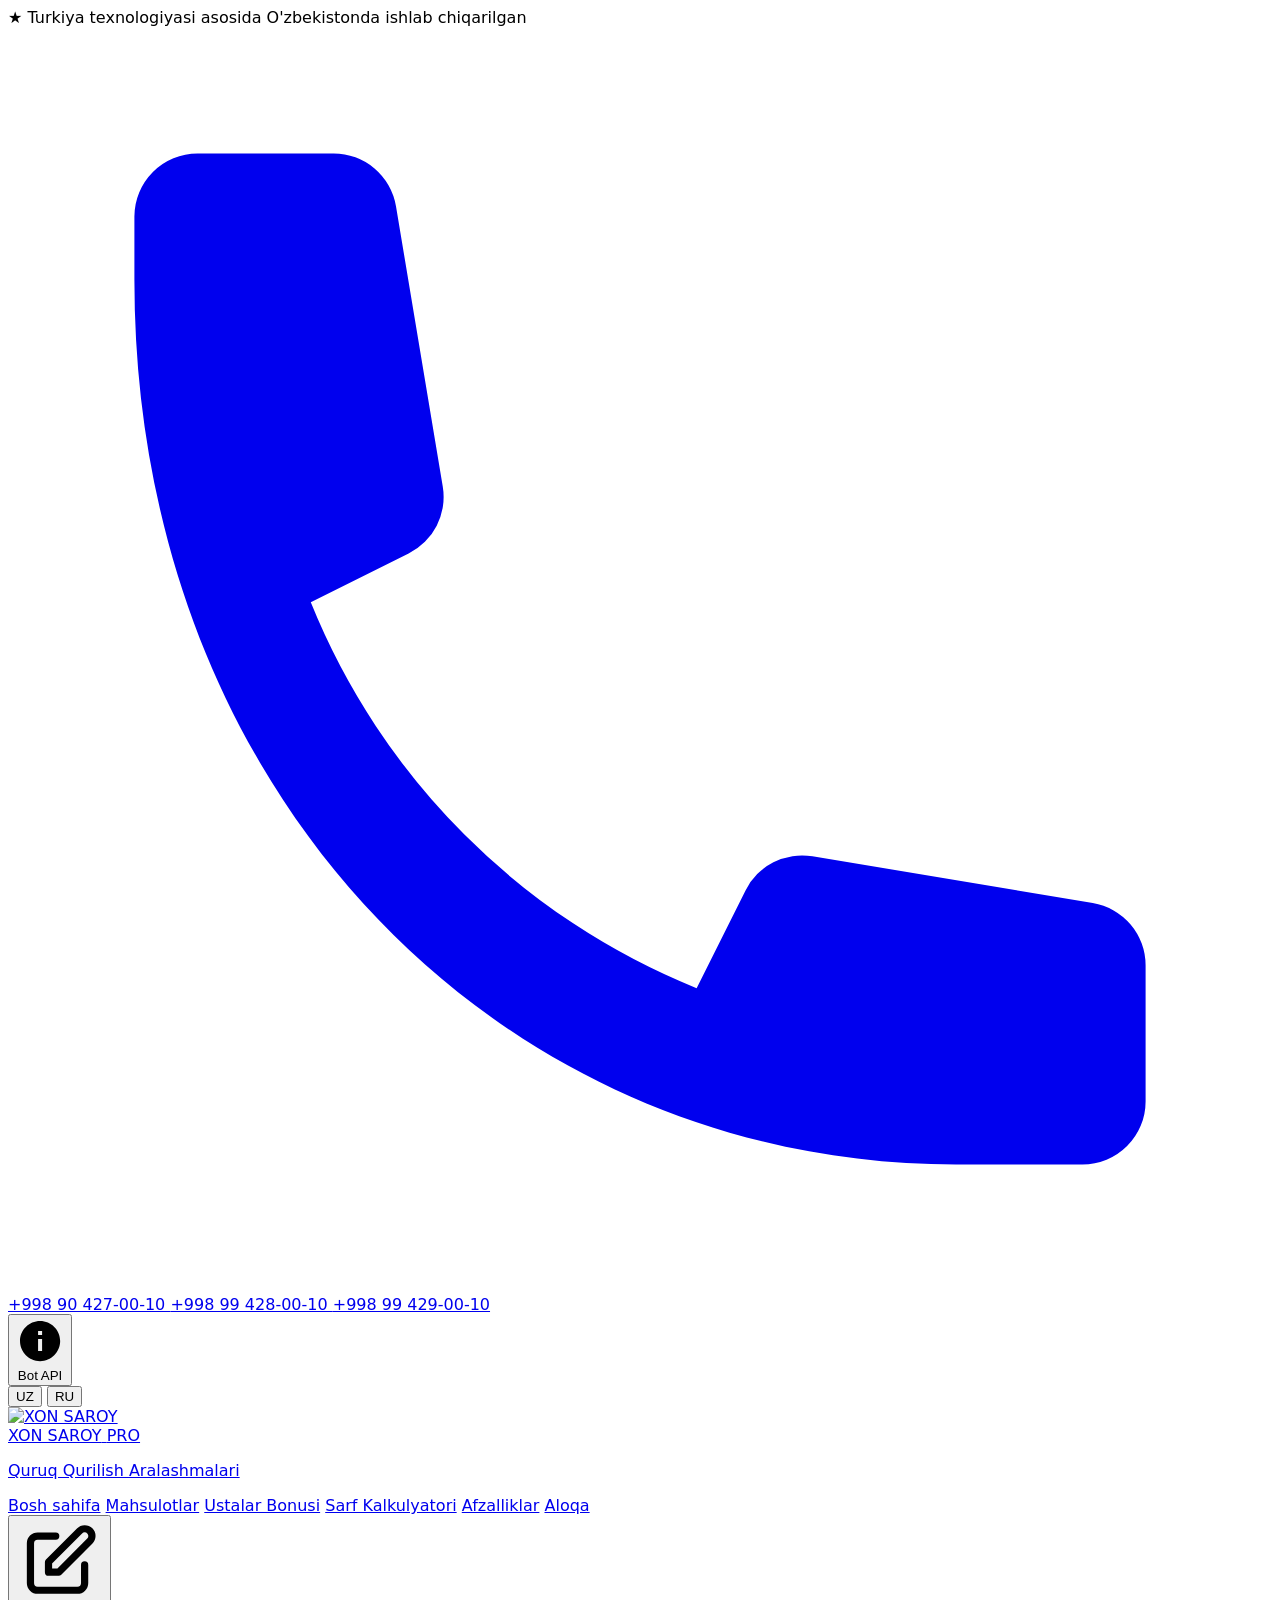
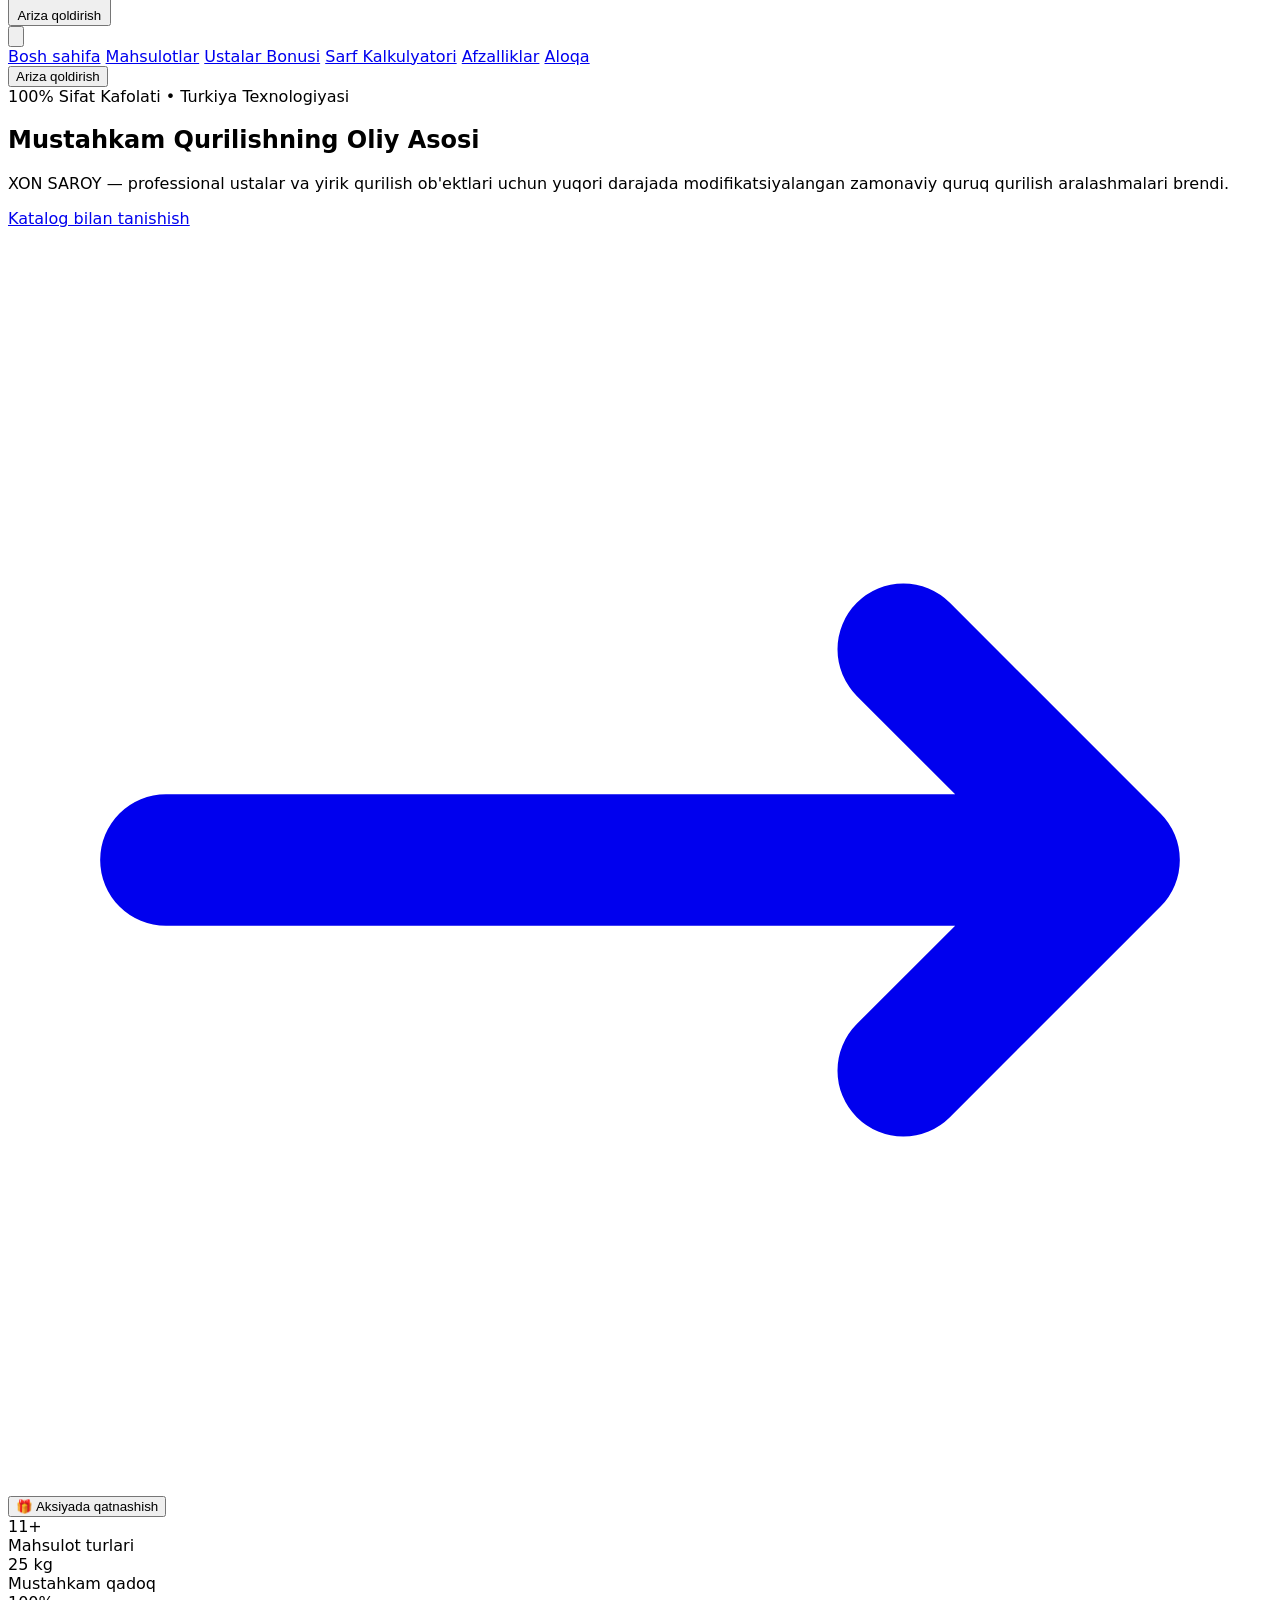
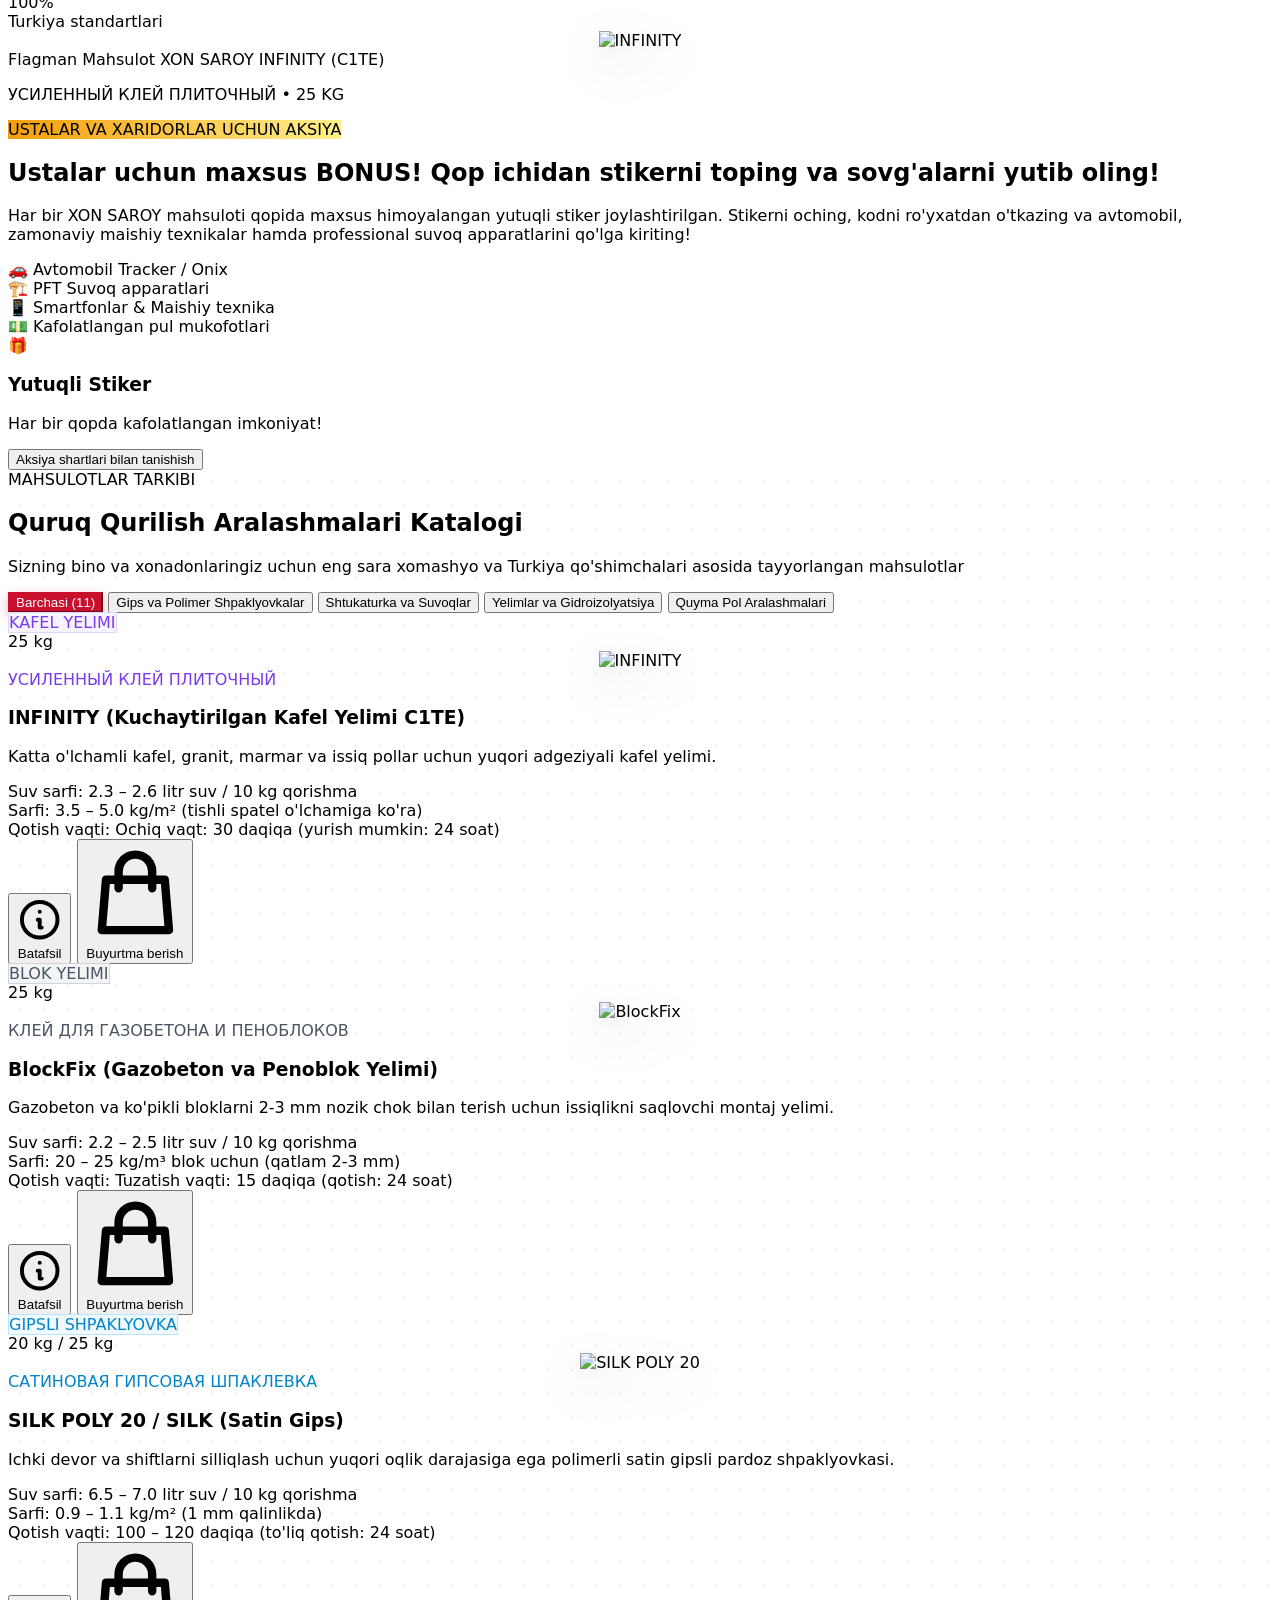
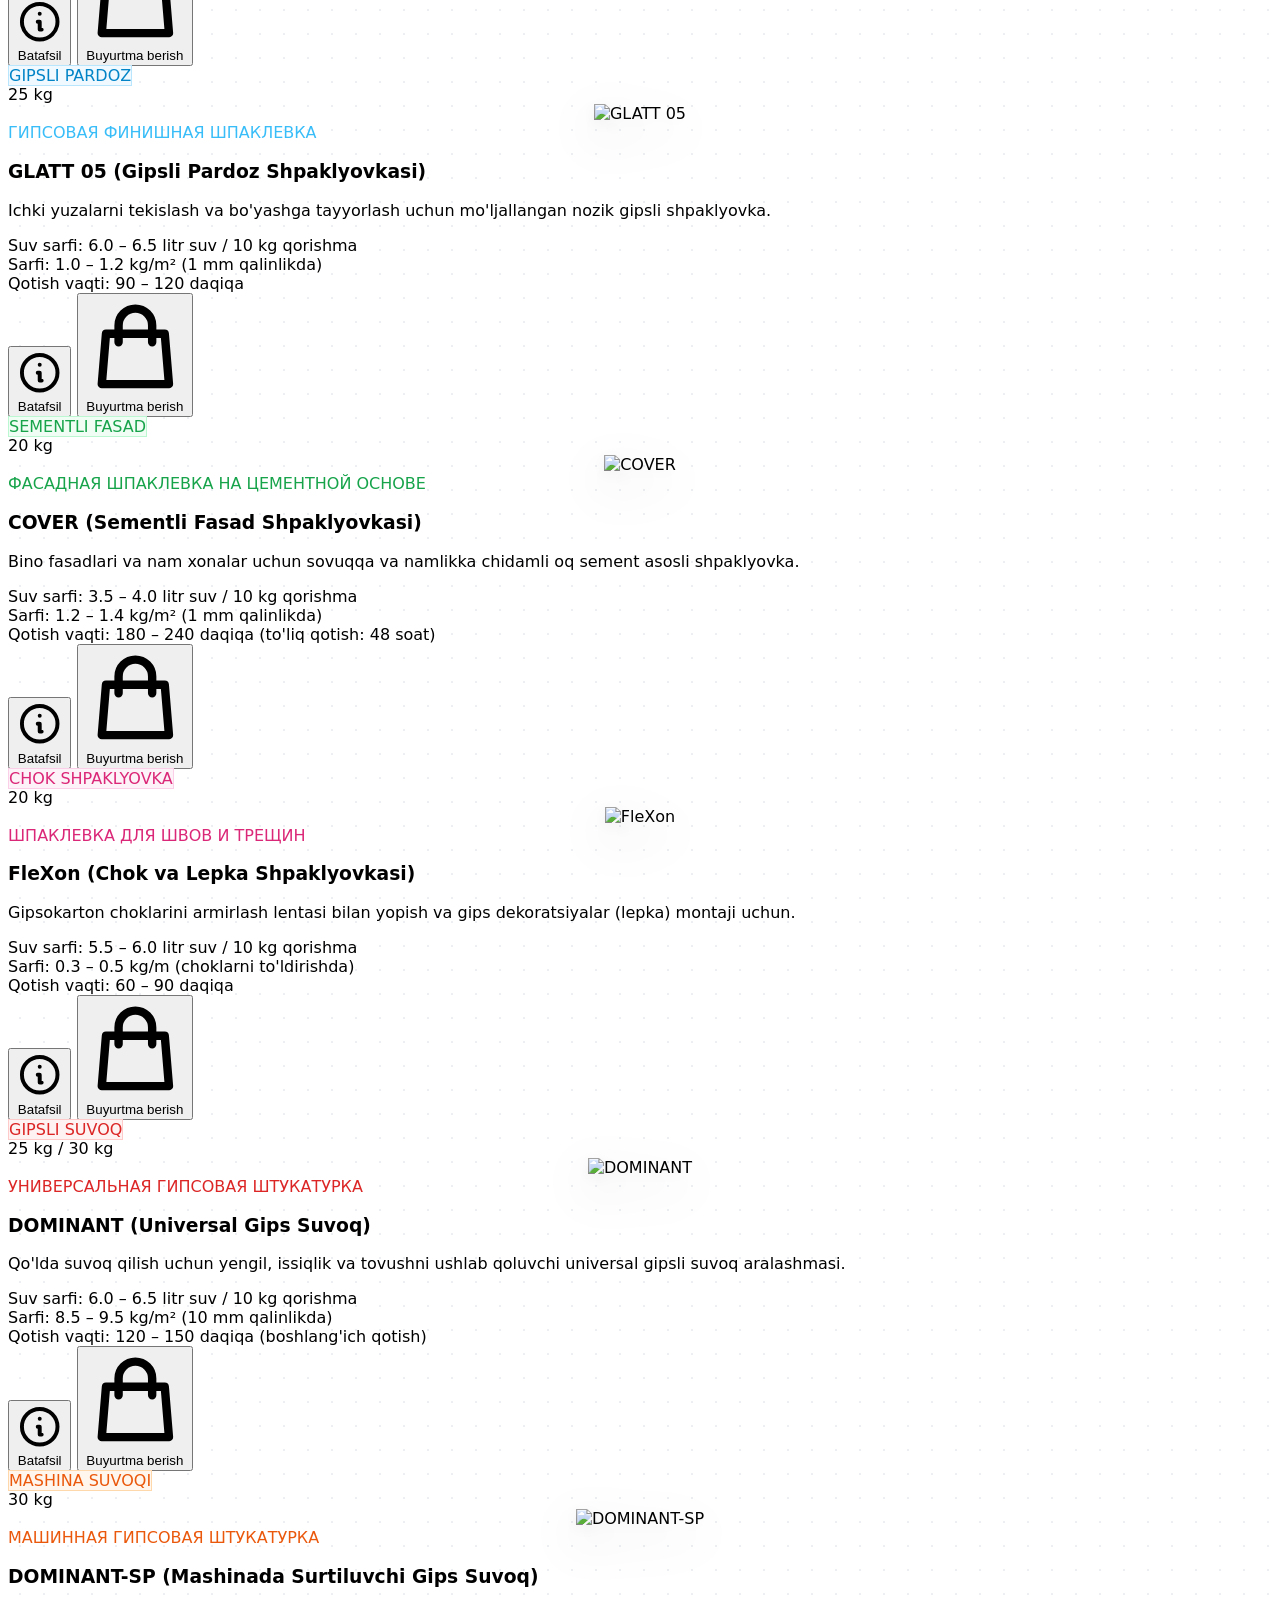
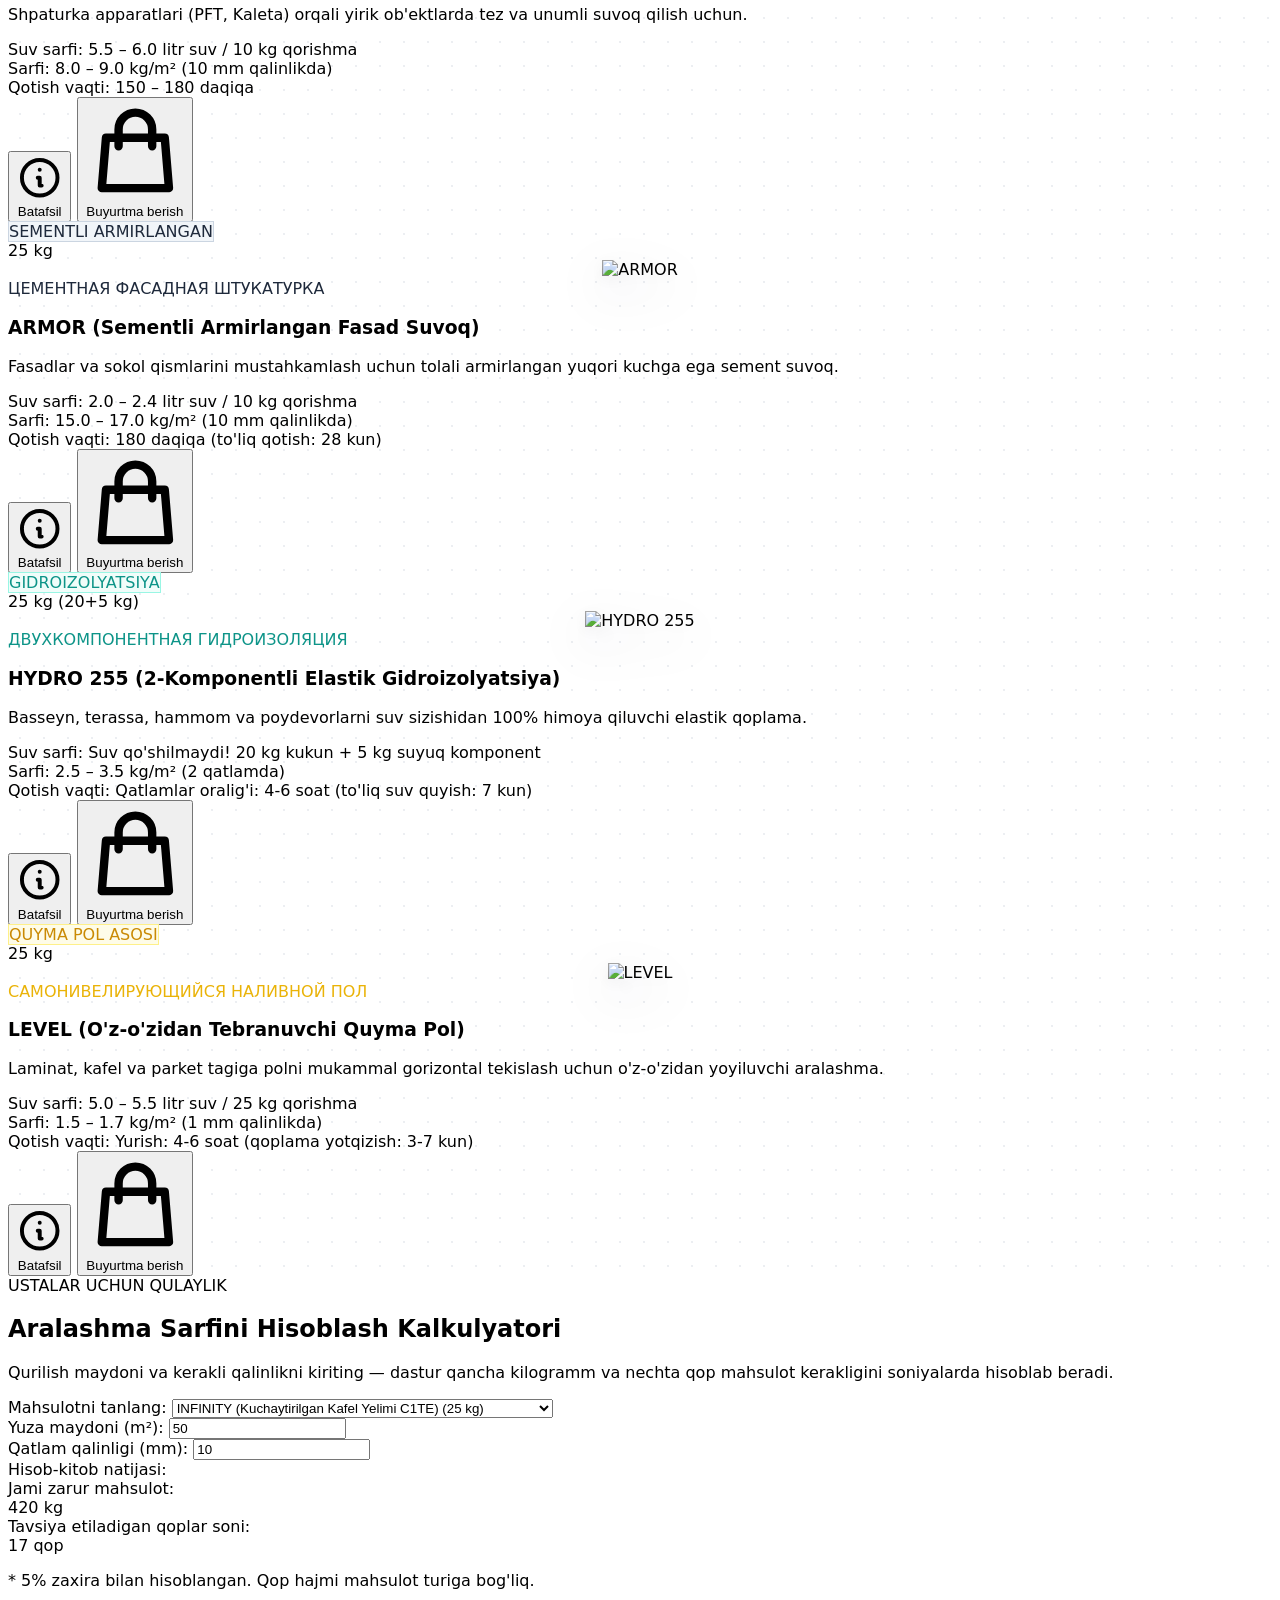
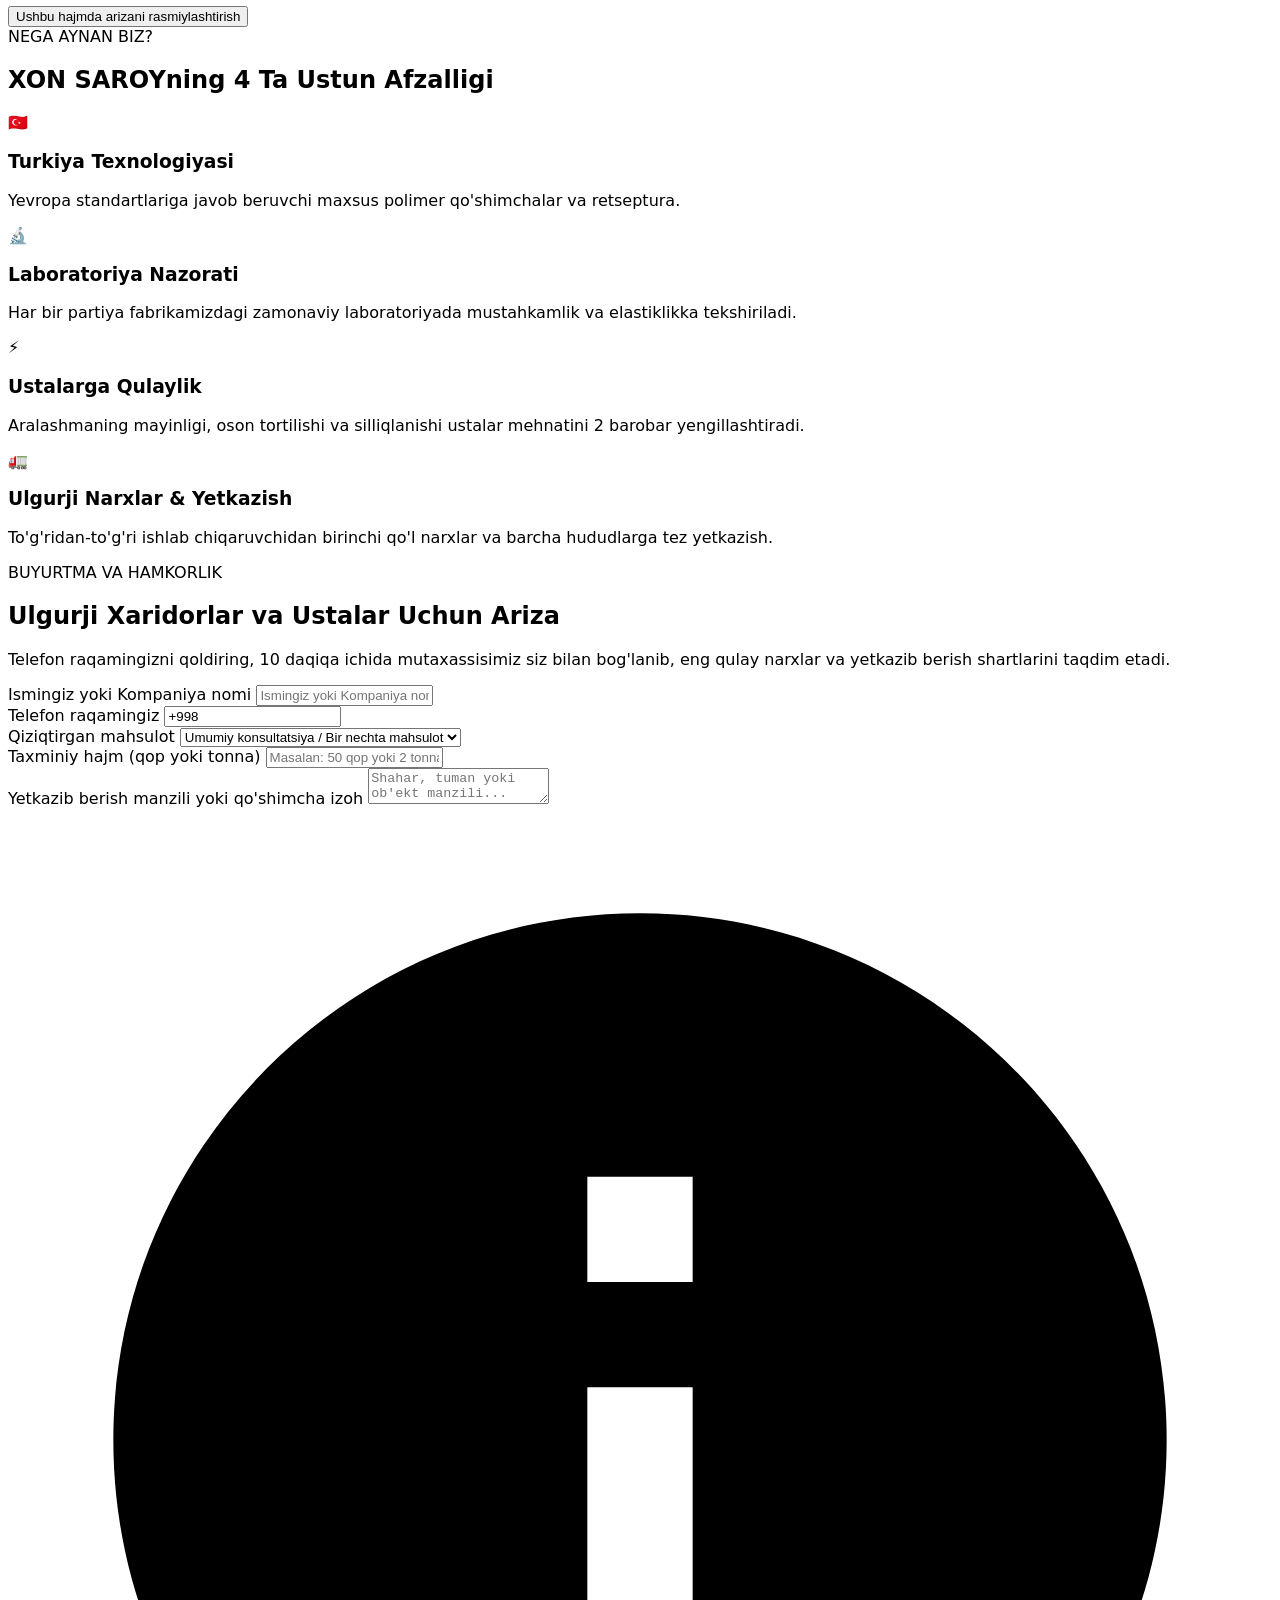
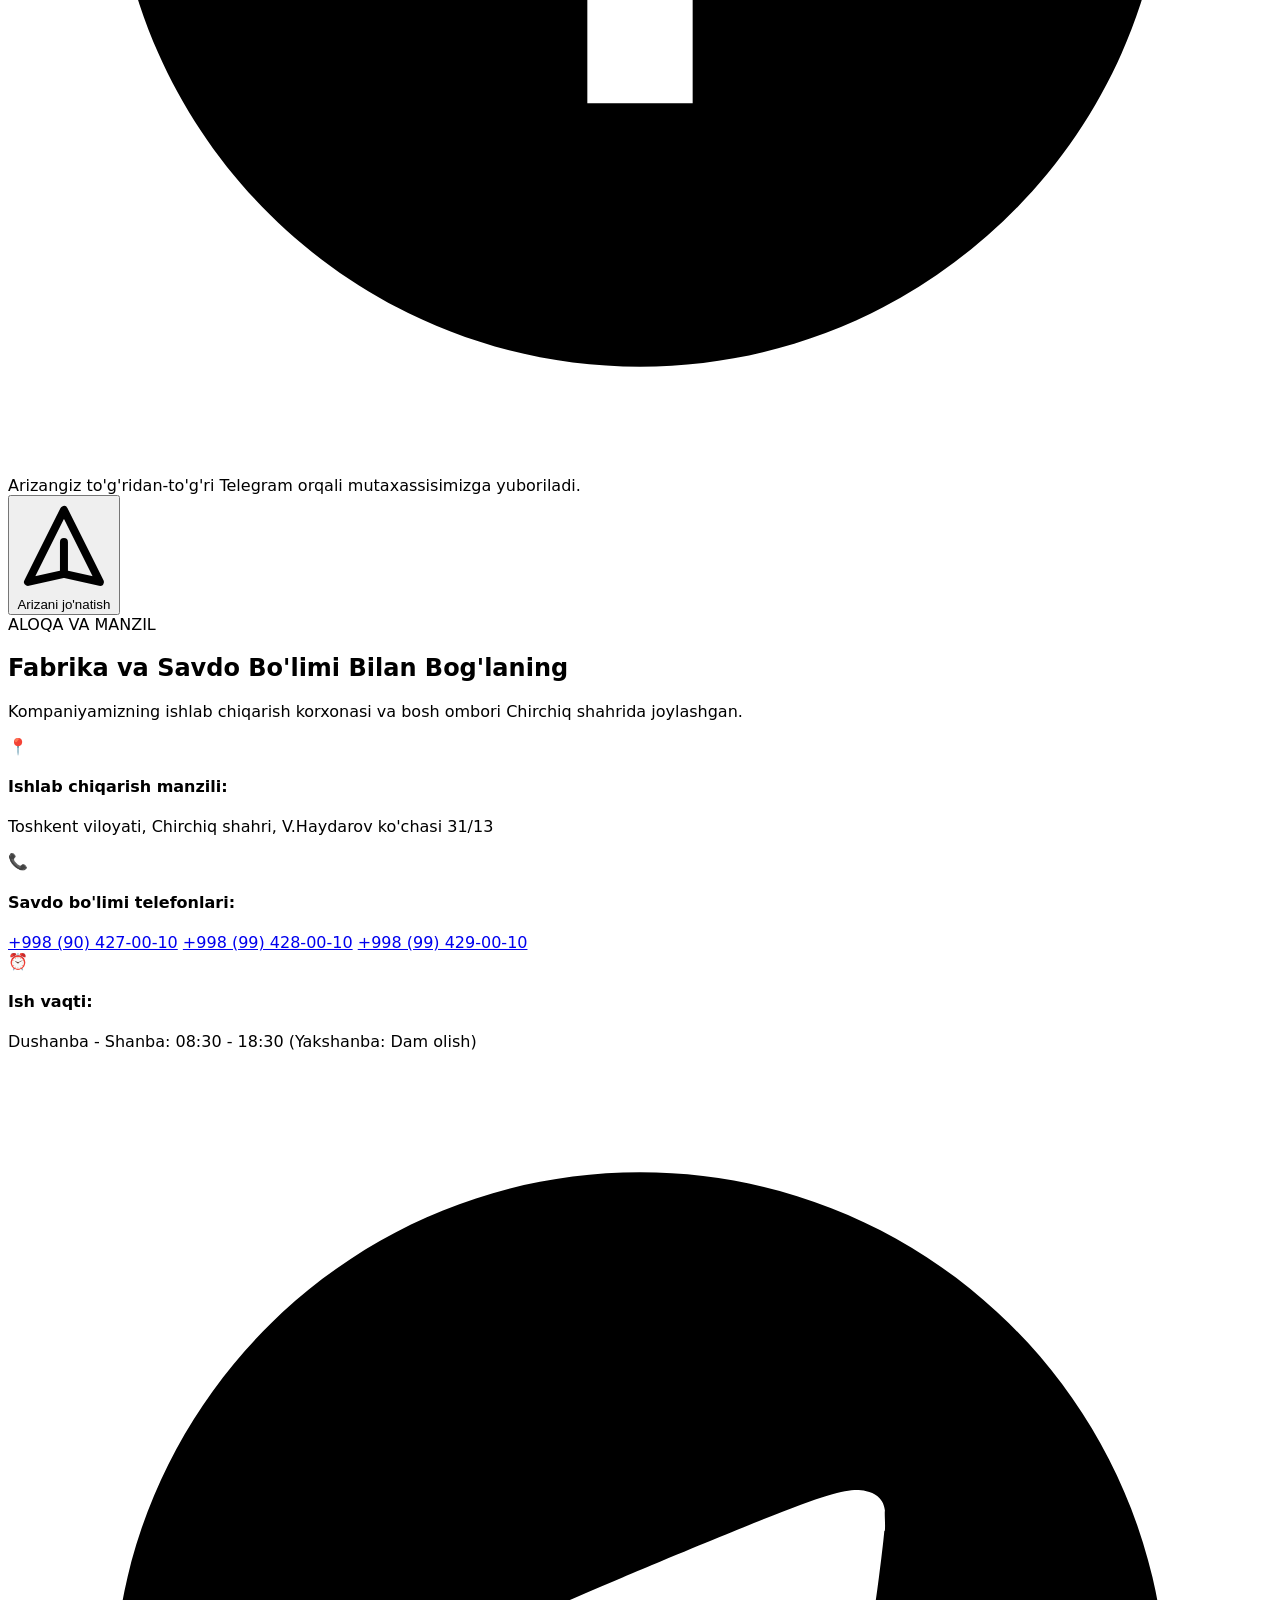
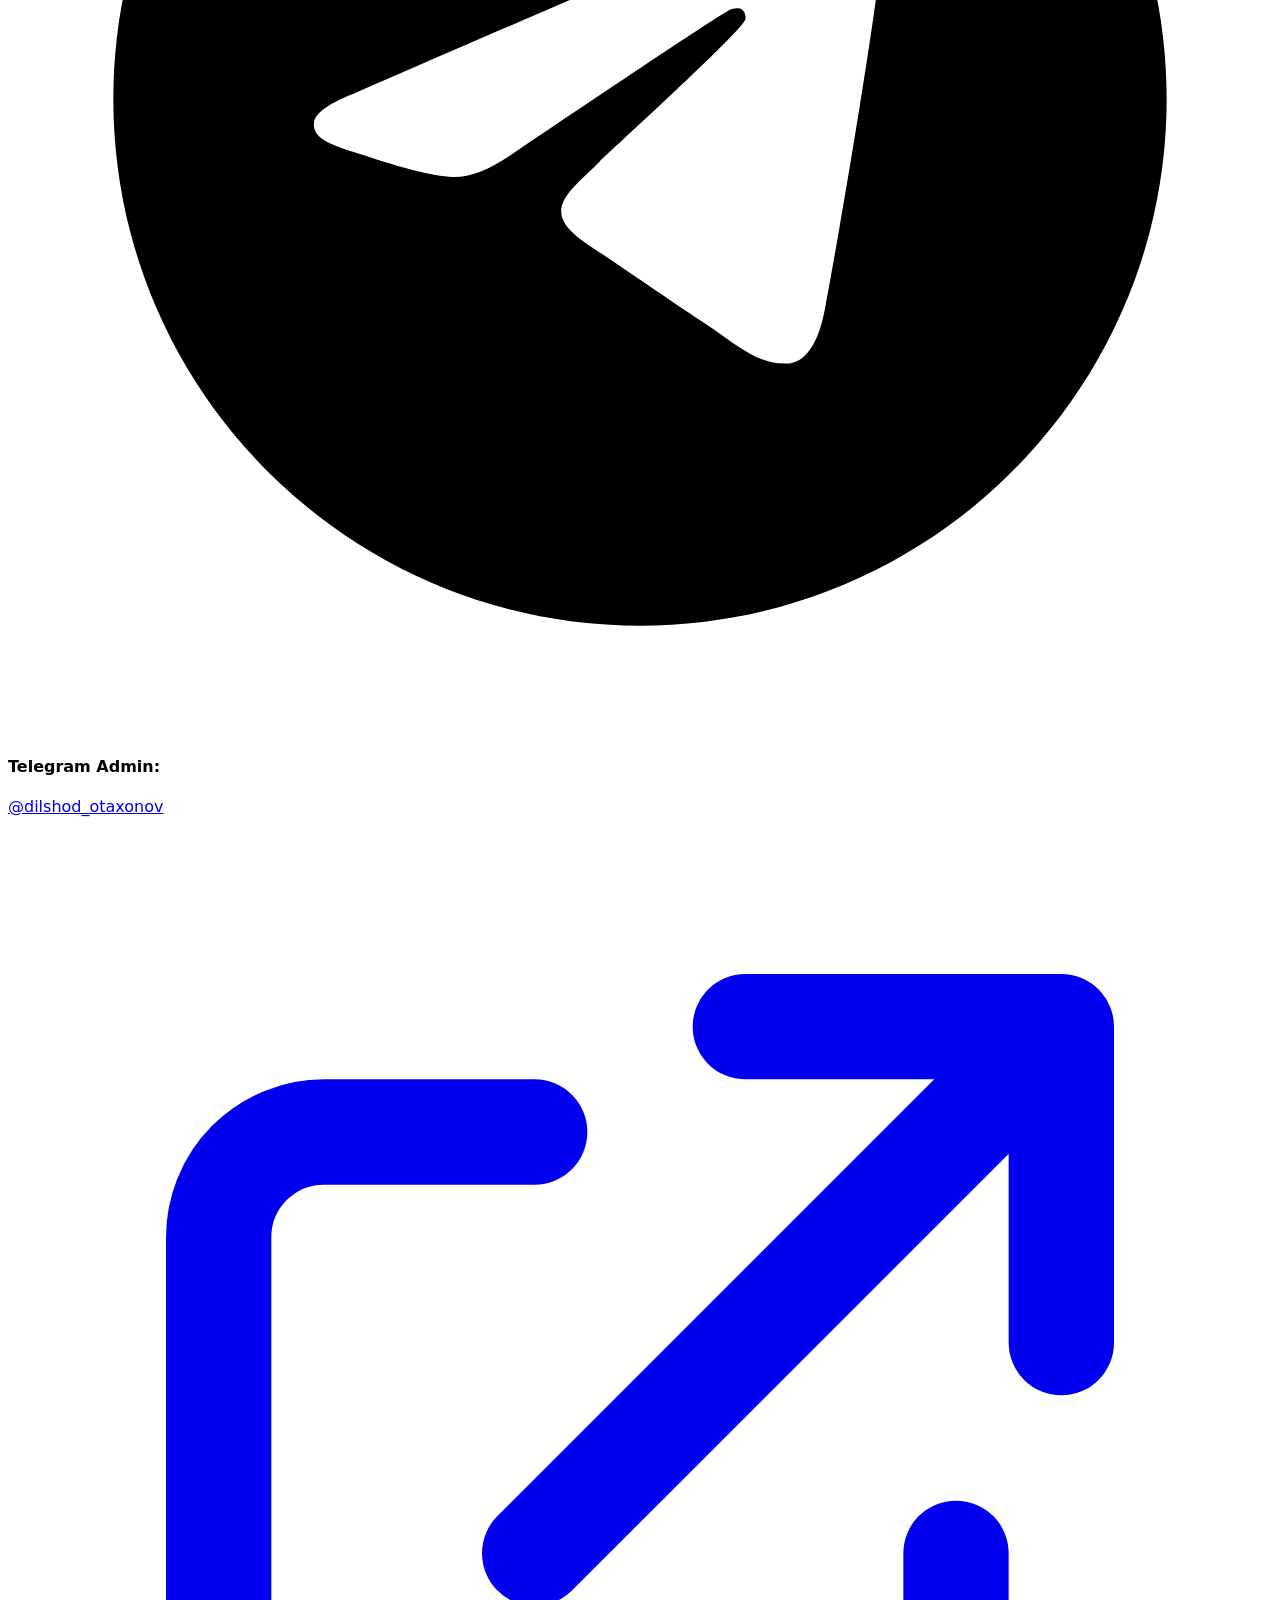
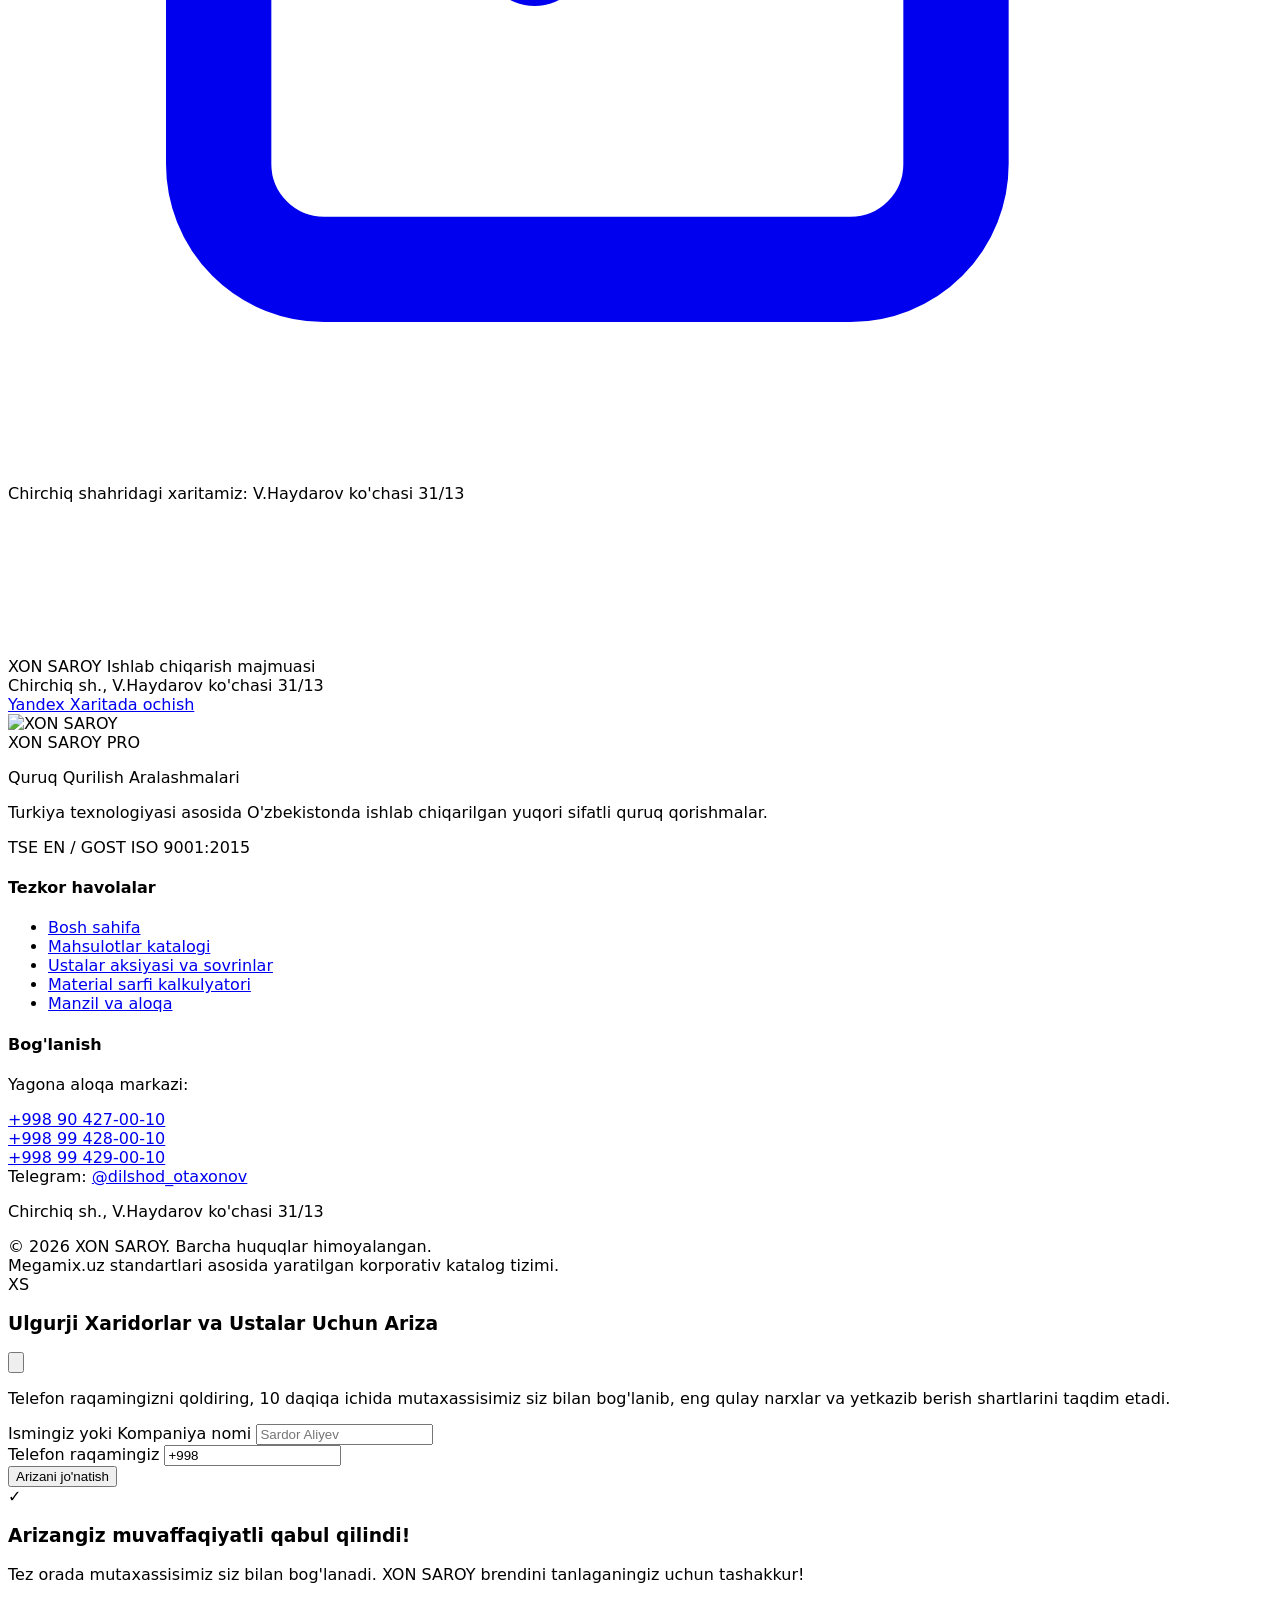
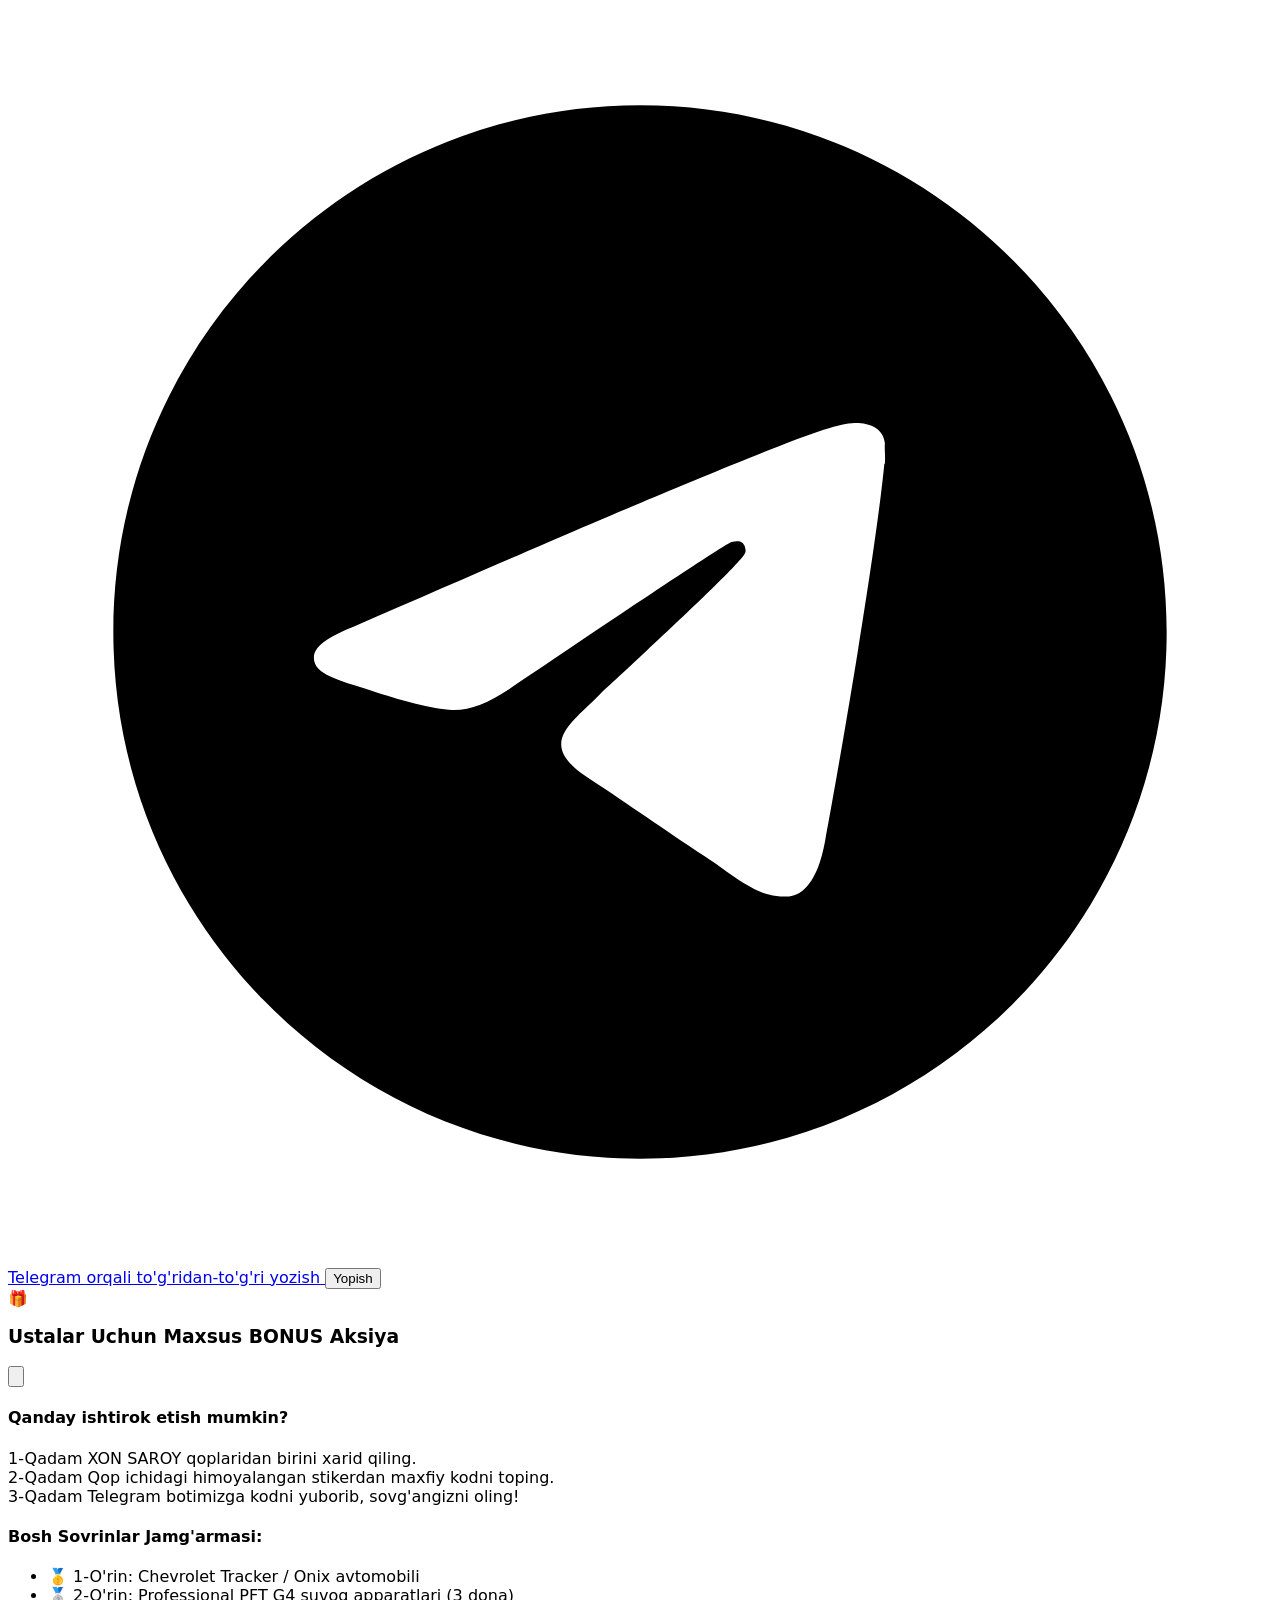
==== commit 1af03208: "Add files via upload" ====
--- a/index.html
+++ b/index.html
@@ -982,165 +982,3 @@
   <script src="js/app.js"></script>
 </body>
 </html>
-
-# "XON SAROY" — Quruq Qurilish Aralashmalari Korporativ Katalog Sayti
-
-> **Shior:** Turkiya texnologiyasi asosida O'zbekistonda ishlab chiqarilgan.  
-> **Uslub:** Megamix.uz darajasidagi premium, zamonaviy va mobil qurilmalarga to'liq moslashgan korporativ katalog.
-
----
-
-## 📌 Loyiha Tarkibi va Imkoniyatlari
-
-1. **Header va Brendlash**:
-   - XON SAROY brend logotipi va Turkiya texnologiyasi nishoni
-   - Tezkor aloqa telefonlari (+998 90 427-00-10, +998 99 428-00-10, +998 99 429-00-10)
-   - Ikki tilli tizim (**UZ** / **RU**) — sahifani qayta yuklamasdan lahzada almashtirish
-   - "Ariza qoldirish" tezkor tugmasi
-
-2. **Hero Banner**:
-   - Megamix uslubidagi qudratli taqdimot, 3D qop vizuali va sifat kafolati statistikasi
-   - "Ustalar uchun maxsus BONUS" aksiyasiga to'g'ridan-to'g'ri o'tish
-
-3. **Ustalar Uchun Maxsus BONUS (Aksiya Bloki)**:
-   - "Qop ichidan stikerni toping va sovg'alarni yutib oling!"
-   - Bosh sovrinlar: Tracker/Onix avtomobili, PFT G4 suvoq stantsiyalari, smartfonlar va kafolatlangan pul mukofotlari
-   - Aksiya shartlari va Telegram bot orqali kodni faollashtirish bo'yicha interaktiv modal oyna
-
-4. **11 Ta Mahsulotning To'liq Katalogi**:
-   - **Gips va Polimer Shpaklyovkalar**:
-     * `SILK POLY 20 / SILK` (Satin gips) — 20/25 kg
-     * `GLATT 05` (Gipsli pardoz shpaklyovkasi) — 25 kg
-     * `Cover` (Fasad shpaklyovkasi) — 20 kg
-     * `FleXon` (Chok va lepka uchun) — 20 kg
-   - **Shtukaturka va Suvoqlar**:
-     * `DOMINANT` (Universal gips suvoq) — 25 kg
-     * `DOMINANT-SP` (Mashinada surtiluvchi gips suvoq) — 30 kg
-     * `ARMOR` (Sementli armirlangan fasad suvoq) — 25 kg
-   - **Yelimlar va Gidroizolyatsiya**:
-     * `INFINITY` (Kuchaytirilgan kafel yelimi C1TE) — 25 kg
-     * `BlockFix` (Gazobeton yelimi) — 25 kg
-     * `HYDRO 255` (2 komponentli elastik gidroizolyatsiya) — 25 kg
-   - **Quyma Pol**:
-     * `LEVEL` (O'z-o'zidan tebranuvchi va silliqlanuvchi pol aralashmasi) — 25 kg
-
-5. **Interaktiv Mahsulot Modali (Mahsulot Pasporti)**:
-   - Qop tasviri va vazni
-   - Qo'llanilish sohasi va afzalliklari
-   - To'liq laboratoriya texnik ko'rsatkichlari (suv nisbati, sarfi, qotish vaqti, qatlam qalinligi, ish harorati, saqlash muddati, GOST/TSE standartlari)
-   - **PDF yo'riqnomani yuklab olish / Chop etish** tugmasi
-   - "Shu mahsulotga buyurtma berish" tugmasi
-
-6. **Ustalar Uchun Quruq Qorishma Sarfi Kalkulyatori**:
-   - Mahsulotni tanlash, maydon (m²) va qalinlikni (mm) kiritish
-   - 5% zaxira bilan jami zarur kilogramm va qoplar sonini lahzada hisoblash
-   - Hisoblangan hajmda arizani rasmiylashtirish
-
-7. **Telegram Bot API Integratsiyalashgan Ariza Formasi**:
-   - Ism, telefon, mahsulot, hajm va manzil
-   - Saytdagi barcha arizalar kompaniyaning Telegram botiga darhol xabar bo'lib tushadi
-   - Saytning o'zida qulay sozlash interfeysi mavjud ("Bot API" tugmasi)
-
-8. **Chirchiq Shahridagi Manzil va Xarita**:
-   - Toshkent viloyati, Chirchiq shahri, V.Haydarov ko'chasi 31/13
-   - Interaktiv xarita va to'g'ridan-to'g'ri qo'ng'iroq qilish imkoniyati
-
----
-
-## 🚀 Ishga Tushirish (Zero-Dependency)
-
-Loyiha sof HTML5, Tailwind CSS va zamonaviy Vanilla JavaScript arxitekturasida yaratilgan. Hech qanday `npm install` yoki `node` o'rnatish talab qilinmaydi!
-
-1. Papkaga kiring:
-   ```
-   C:\Users\delux\.gemini\antigravity\scratch\xon-saroy-catalog
-   ```
-2. `index.html` faylini istalgan brauzerda (Google Chrome, Edge, Safari, Firefox) oching.
-3. Windows PowerShell orqali ishga tushirish:
-   ```powershell
-   Start-Process index.html
-   ```
-
----
-
-## 🤖 Telegram Bot Integratsiyasini Sozlash
-
-Saytdan arizalar sizning Telegram guruhingizga tushishi uchun:
-
-1. Telegramda [@BotFather](https://t.me/BotFather) botiga kiring va `/newbot` buyrug'i orqali yangi bot ochib, uning **Token**ini oling (masalan: `7891234567:AAExampleToken...`).
-2. Arizalar kelib tushishi kerak bo'lgan Telegram guruh yoki kanal yarating va botingizni o'sha guruhga admin qilib qo'shing.
-3. Guruhning **Chat ID** sini bilish uchun [@userinfobot](https://t.me/userinfobot) botini guruhga qo'shing yoki `https://api.telegram.org/bot<TOKEN>/getUpdates` havolasini brauzerda oching. Guruh ID lari odatda `-100...` bilan boshlanadi.
-4. Saytning yuqori o'ng burchagidagi **"Bot API"** tugmasini bosing:
-   - `Telegram Bot Token` maydoniga tokeningizni kiriting.
-   - `Guruh Chat ID` maydoniga chat ID ni kiriting.
-   - **"Saqlash"** tugmasini bosing.
-5. Endi saytdan yuborilgan har bir ariza darhol sizning Telegramingizga chiroyli formatlangan holda kelib tushadi!
-
----
-
-## 🌐 Serverga Joylashtirish (Hosting)
-
-Ushbu static saytni 1 daqiqada bepul internetga yuklash mumkin:
-- **Vercel**: Papkani `vercel deploy` orqali yoki Vercel veb-interfeysiga tortib tashlash orqali.
-- **Netlify**: Papkani `netlify.com/drop` sahifasiga tashlash kifoya.
-- **cPanel / Apache / Nginx**: `public_html` papkasiga barcha fayllarni ko'chirish kifoya.
-
----
-
-## 🛠️ CMS (Admin Panel) Integratsiyasi Bo'yicha Tavsiyalar
-
-Agar kelajakda mahsulotlar soni va narxlarni boshqarish uchun backend panel kerak bo'lsa:
-1. **Strapi (Headless CMS)**:
-   - Mahsulotlar uchun `Product` kolleksiyasini yaratib, REST API orqali `js/data.js` o'rniga `fetch('https://api.xonsaroy.uz/api/products')` orqali ma'lumot olish mumkin.
-2. **WordPress (WooCommerce / Custom Post Type)**:
-   - WordPress REST API orqali integratsiya qilish.
-3. **Laravel API**:
-   - Katta hajmdagi ombor qoldiqlari, CRM va buyurtmalar hisobi uchun eng maqbul yechim.
-
-$port = 8080
-$root = "C:\Users\delux\.gemini\antigravity\scratch\xon-saroy-catalog"
-$listener = New-Object System.Net.HttpListener
-$listener.Prefixes.Add("http://localhost:$port/")
-
-try {
-    $listener.Start()
-    Write-Host "XON SAROY server running at http://localhost:$port/"
-    while ($listener.IsListening) {
-        $context = $listener.GetContext()
-        $request = $context.Request
-        $response = $context.Response
-
-        $relPath = $request.Url.LocalPath.TrimStart('/')
-        if ([string]::IsNullOrWhiteSpace($relPath)) {
-            $relPath = "index.html"
-        }
-        $filePath = Join-Path $root $relPath
-
-        if (Test-Path $filePath -PathType Leaf) {
-            $bytes = [System.IO.File]::ReadAllBytes($filePath)
-            $ext = [System.IO.Path]::GetExtension($filePath).ToLower()
-            switch ($ext) {
-                ".html" { $response.ContentType = "text/html; charset=utf-8" }
-                ".css"  { $response.ContentType = "text/css; charset=utf-8" }
-                ".js"   { $response.ContentType = "application/javascript; charset=utf-8" }
-                ".json" { $response.ContentType = "application/json" }
-                ".svg"  { $response.ContentType = "image/svg+xml" }
-                ".png"  { $response.ContentType = "image/png" }
-                ".jpg"  { $response.ContentType = "image/jpeg" }
-                default { $response.ContentType = "application/octet-stream" }
-            }
-            $response.ContentLength64 = $bytes.Length
-            $response.OutputStream.Write($bytes, 0, $bytes.Length)
-        } else {
-            $response.StatusCode = 404
-            $errBytes = [System.Text.Encoding]::UTF8.GetBytes("404 Not Found")
-            $response.ContentLength64 = $errBytes.Length
-            $response.OutputStream.Write($errBytes, 0, $errBytes.Length)
-        }
-        $response.OutputStream.Close()
-    }
-} catch {
-    Write-Error $_
-} finally {
-    $listener.Stop()
-}
--- a/css/custom.css
+++ b/css/custom.css
@@ -0,0 +1,229 @@
+/* ==========================================================================
+   XON SAROY - INFINITY Qopi Dizayni va Megamix Uslubidagi 3D/2D Effektlar
+   11 ta rangli tasmalar va yorug'lik (Glow) effektlari
+   ========================================================================== */
+
+:root {
+  --xon-red: #C8102E;
+  --xon-red-dark: #A00B22;
+  --xon-blue: #0F2C59;
+  --xon-blue-dark: #081B38;
+  --xon-gold: #D97706;
+  --xon-gold-light: #F59E0B;
+  --xon-gray-bg: #F8FAFC;
+  --xon-border: #E2E8F0;
+}
+
+html {
+  scroll-behavior: smooth;
+  font-family: system-ui, -apple-system, BlinkMacSystemFont, 'Segoe UI', Roboto, Oxygen, Ubuntu, Cantarell, 'Open Sans', 'Helvetica Neue', sans-serif;
+}
+
+/* Gradientlar */
+.bg-gradient-xon {
+  background: linear-gradient(135deg, #0F2C59 0%, #1E3A8A 50%, #081B38 100%);
+}
+
+.bg-gradient-red {
+  background: linear-gradient(135deg, #C8102E 0%, #991B1B 100%);
+}
+
+.bg-gradient-gold {
+  background: linear-gradient(135deg, #F59E0B 0%, #D97706 100%);
+}
+
+.text-gold {
+  color: #F59E0B;
+}
+
+/* ==========================================================================
+   XON SAROY INFINITY QOP MOCKUP EFFEKTLARI
+   ========================================================================== */
+
+/* 2D/3D Qop Asosiy Konteyneri */
+.bag-2d-container {
+  display: flex;
+  align-items: center;
+  justify-content: center;
+  position: relative;
+  filter: drop-shadow(0 16px 24px rgba(15, 23, 42, 0.16)) drop-shadow(0 4px 8px rgba(0, 0, 0, 0.06));
+  transition: transform 0.4s cubic-bezier(0.34, 1.56, 0.64, 1), filter 0.4s ease;
+  will-change: transform, filter;
+  cursor: pointer;
+}
+
+/* Sichqoncha olib borilganda (Hover): 3D ko'tarilish */
+.bag-card:hover .bag-2d-container {
+  transform: translateY(-14px) scale(1.035) rotate(-0.5deg);
+}
+
+/* ==========================================================================
+   BARCHA 11 TA MAHSULOT UCHUN YORUG'LIK (GLOWING) EFFEKTLARI
+   ========================================================================== */
+
+/* 1. INFINITY — Binafsha (Purple) */
+.glow-purple:hover .bag-2d-container {
+  filter: drop-shadow(0 22px 32px rgba(124, 58, 237, 0.35)) 
+          drop-shadow(0 0 26px rgba(124, 58, 237, 0.52));
+}
+
+/* 2. BlockFix — To'q kulrang (Dark Grey) */
+.glow-darkgrey:hover .bag-2d-container {
+  filter: drop-shadow(0 22px 32px rgba(75, 85, 99, 0.4)) 
+          drop-shadow(0 0 26px rgba(107, 114, 128, 0.48));
+}
+
+/* 3. SILK POLY 20 — Havorang/Ko'k (Cyan) */
+.glow-cyan:hover .bag-2d-container {
+  filter: drop-shadow(0 22px 32px rgba(2, 132, 199, 0.35)) 
+          drop-shadow(0 0 26px rgba(14, 165, 233, 0.52));
+}
+
+/* 4. GLATT 05 — Och ko'k (Light Blue) */
+.glow-lightblue:hover .bag-2d-container {
+  filter: drop-shadow(0 22px 32px rgba(56, 189, 248, 0.38)) 
+          drop-shadow(0 0 26px rgba(56, 189, 248, 0.55));
+}
+
+/* 5. Cover — Yashil (Green) */
+.glow-green:hover .bag-2d-container {
+  filter: drop-shadow(0 22px 32px rgba(22, 163, 74, 0.35)) 
+          drop-shadow(0 0 26px rgba(34, 197, 94, 0.52));
+}
+
+/* 6. FleXon — Pushti/Siyohrang (Pink/Magenta) */
+.glow-magenta:hover .bag-2d-container {
+  filter: drop-shadow(0 22px 32px rgba(219, 39, 119, 0.35)) 
+          drop-shadow(0 0 26px rgba(236, 72, 153, 0.52));
+}
+
+/* 7. DOMINANT — Qizil (Red) */
+.glow-red:hover .bag-2d-container {
+  filter: drop-shadow(0 22px 32px rgba(220, 38, 38, 0.35)) 
+          drop-shadow(0 0 26px rgba(239, 68, 68, 0.52));
+}
+
+/* 8. DOMINANT-SP — Olovrang/Zargaldoq (Orange) */
+.glow-orange:hover .bag-2d-container {
+  filter: drop-shadow(0 22px 32px rgba(234, 88, 12, 0.35)) 
+          drop-shadow(0 0 26px rgba(249, 115, 22, 0.55));
+}
+
+/* 9. ARMOR — Jigarrang/Qorong'i ko'k (Navy) */
+.glow-navy:hover .bag-2d-container {
+  filter: drop-shadow(0 22px 32px rgba(30, 41, 59, 0.45)) 
+          drop-shadow(0 0 26px rgba(15, 23, 42, 0.58));
+}
+
+/* 10. HYDRO 255 — Dengiz ko'ki (Teal) */
+.glow-teal:hover .bag-2d-container {
+  filter: drop-shadow(0 22px 32px rgba(13, 148, 136, 0.35)) 
+          drop-shadow(0 0 26px rgba(20, 184, 166, 0.52));
+}
+
+/* 11. LEVEL — Sariq/Oltin (Yellow/Gold) */
+.glow-yellow:hover .bag-2d-container {
+  filter: drop-shadow(0 22px 32px rgba(234, 179, 8, 0.35)) 
+          drop-shadow(0 0 26px rgba(250, 204, 21, 0.55));
+}
+
+/* ==========================================================================
+   KARTOCHKALAR VA MATNLAR
+   ========================================================================== */
+
+.bag-card {
+  transition: all 0.35s cubic-bezier(0.4, 0, 0.2, 1);
+}
+
+.bag-card:hover {
+  box-shadow: 0 20px 35px -10px rgba(15, 44, 89, 0.16), 0 10px 10px -5px rgba(200, 16, 46, 0.04);
+  border-color: #CBD5E1;
+}
+
+/* Yaltiroq Stiker / Bonus nishoni */
+.shimmer-badge {
+  background: linear-gradient(90deg, #F59E0B, #FEF08A, #F59E0B);
+  background-size: 200% auto;
+  animation: shimmer 3s infinite linear;
+}
+
+@keyframes shimmer {
+  0% { background-position: 0% 50%; }
+  50% { background-position: 100% 50%; }
+  100% { background-position: 0% 50%; }
+}
+
+/* Interaktiv Filtr tugmalari */
+.filter-btn.active {
+  background-color: #C8102E;
+  color: #FFFFFF;
+  border-color: #C8102E;
+  box-shadow: 0 4px 12px rgba(200, 16, 46, 0.3);
+}
+
+/* Bosqichli tab va yaltiroq chegara */
+.tech-spec-row:nth-child(even) {
+  background-color: #F8FAFC;
+}
+
+/* Quruq qurilish to'rlari (Background Pattern) */
+.bg-grid-pattern {
+  background-image: radial-gradient(rgba(15, 44, 89, 0.08) 1px, transparent 0);
+  background-size: 24px 24px;
+}
+
+.bg-grid-pattern-dark {
+  background-image: radial-gradient(rgba(255, 255, 255, 0.1) 1px, transparent 0);
+  background-size: 24px 24px;
+}
+
+/* Maxsus Modal oynalar */
+.modal-backdrop {
+  backdrop-filter: blur(8px);
+  -webkit-backdrop-filter: blur(8px);
+}
+
+/* Tezkor suzuvchi aloqa tugmalari */
+.floating-contact-btn {
+  box-shadow: 0 8px 24px rgba(200, 16, 46, 0.35);
+  animation: pulse-ring 2.5s infinite;
+}
+
+@keyframes pulse-ring {
+  0% {
+    box-shadow: 0 0 0 0 rgba(200, 16, 46, 0.6);
+  }
+  70% {
+    box-shadow: 0 0 0 16px rgba(200, 16, 46, 0);
+  }
+  100% {
+    box-shadow: 0 0 0 0 rgba(200, 16, 46, 0);
+  }
+}
+
+.settings-pill {
+  transition: all 0.2s ease;
+}
+
+/* PDF Chop etish stili (@media print) */
+@media print {
+  body * {
+    visibility: hidden;
+  }
+  #productModal, #productModal * {
+    visibility: visible;
+  }
+  #productModal {
+    position: absolute;
+    left: 0;
+    top: 0;
+    width: 100%;
+    margin: 0;
+    padding: 20px;
+    background: white;
+    box-shadow: none;
+  }
+  .no-print {
+    display: none !important;
+  }
+}
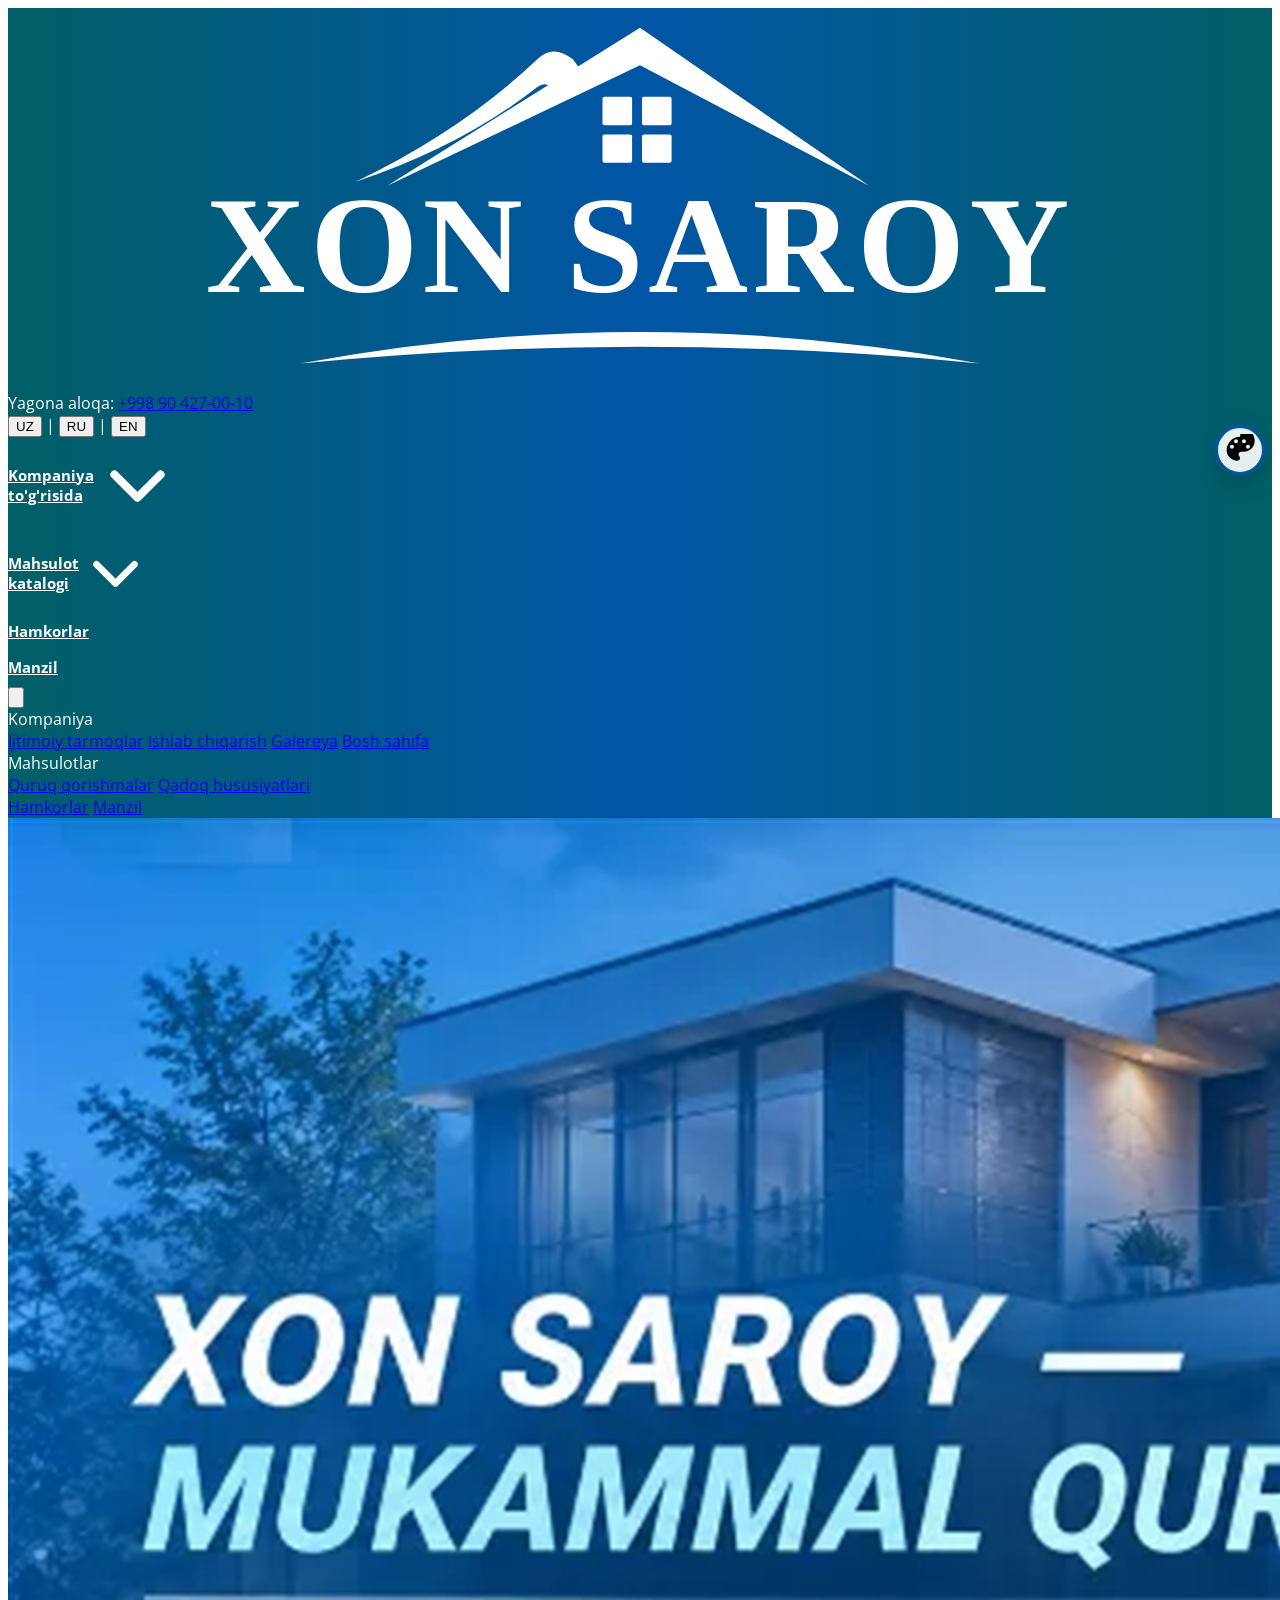
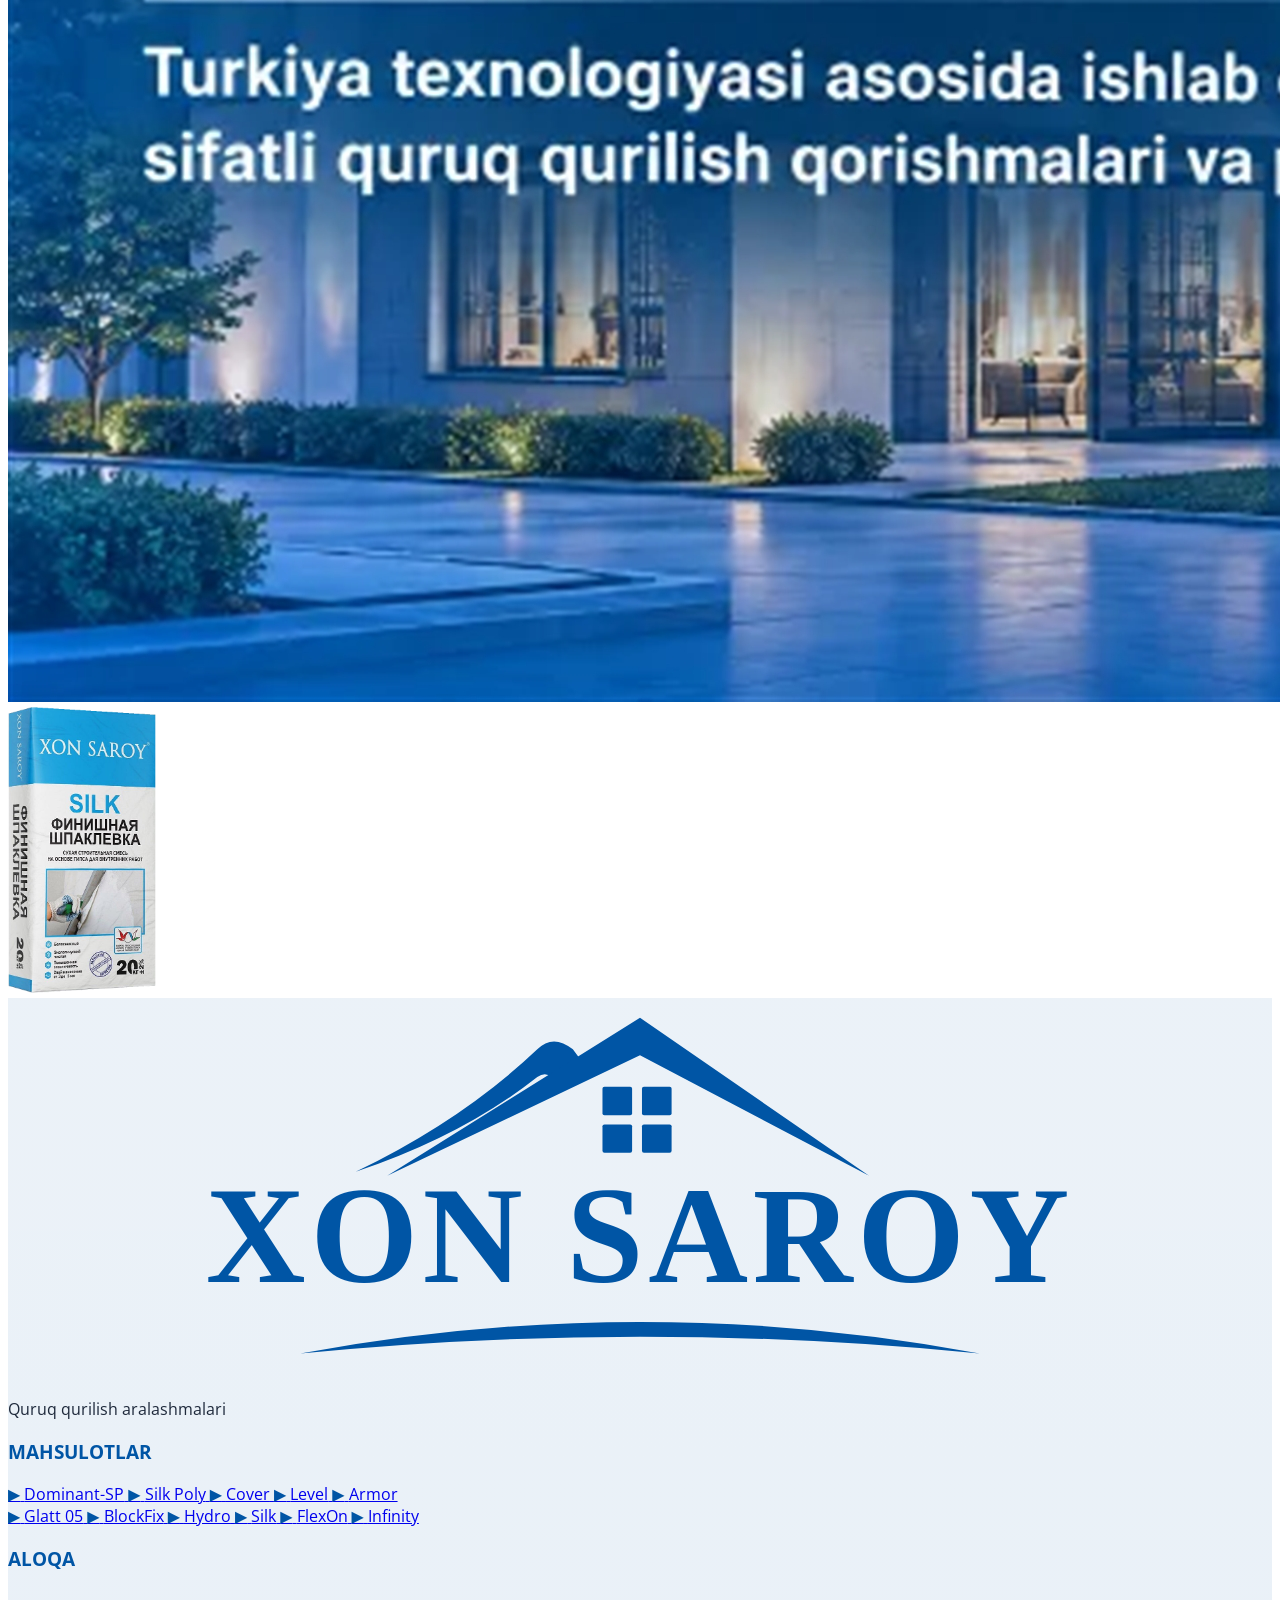
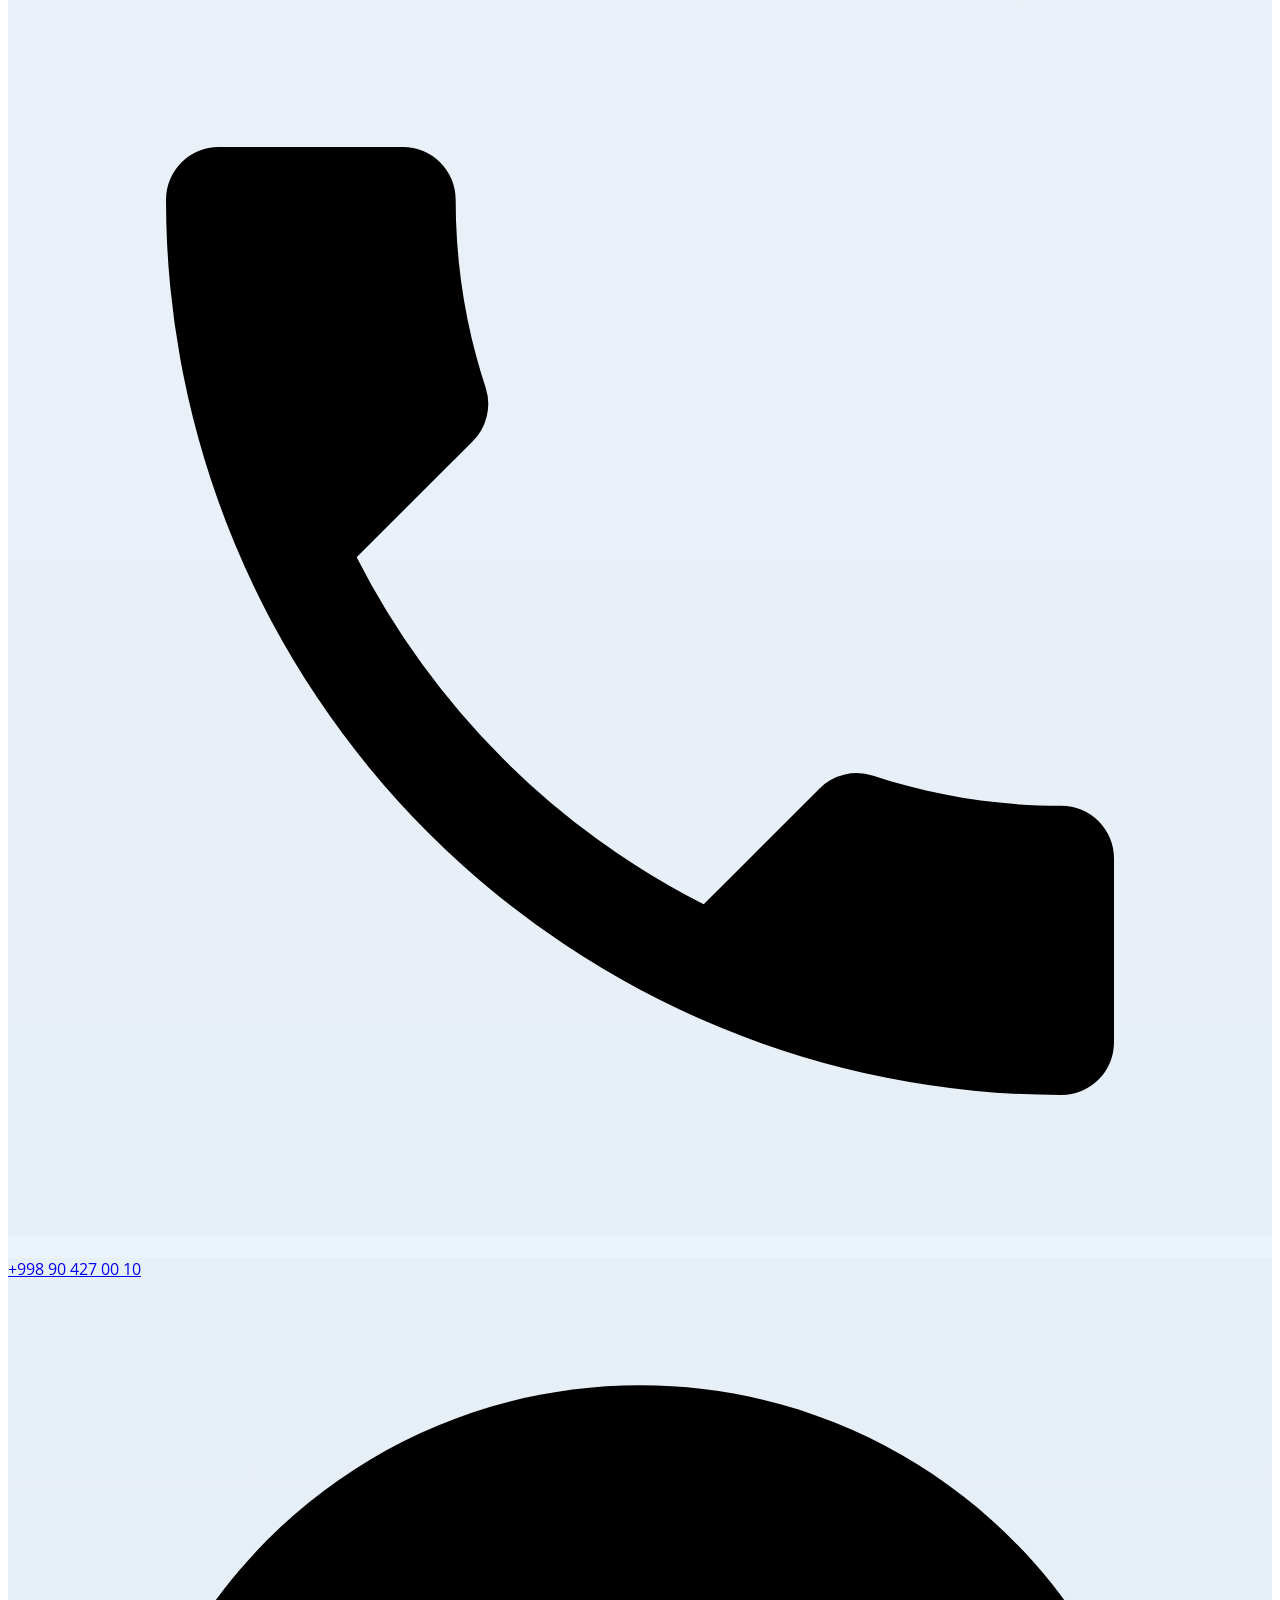
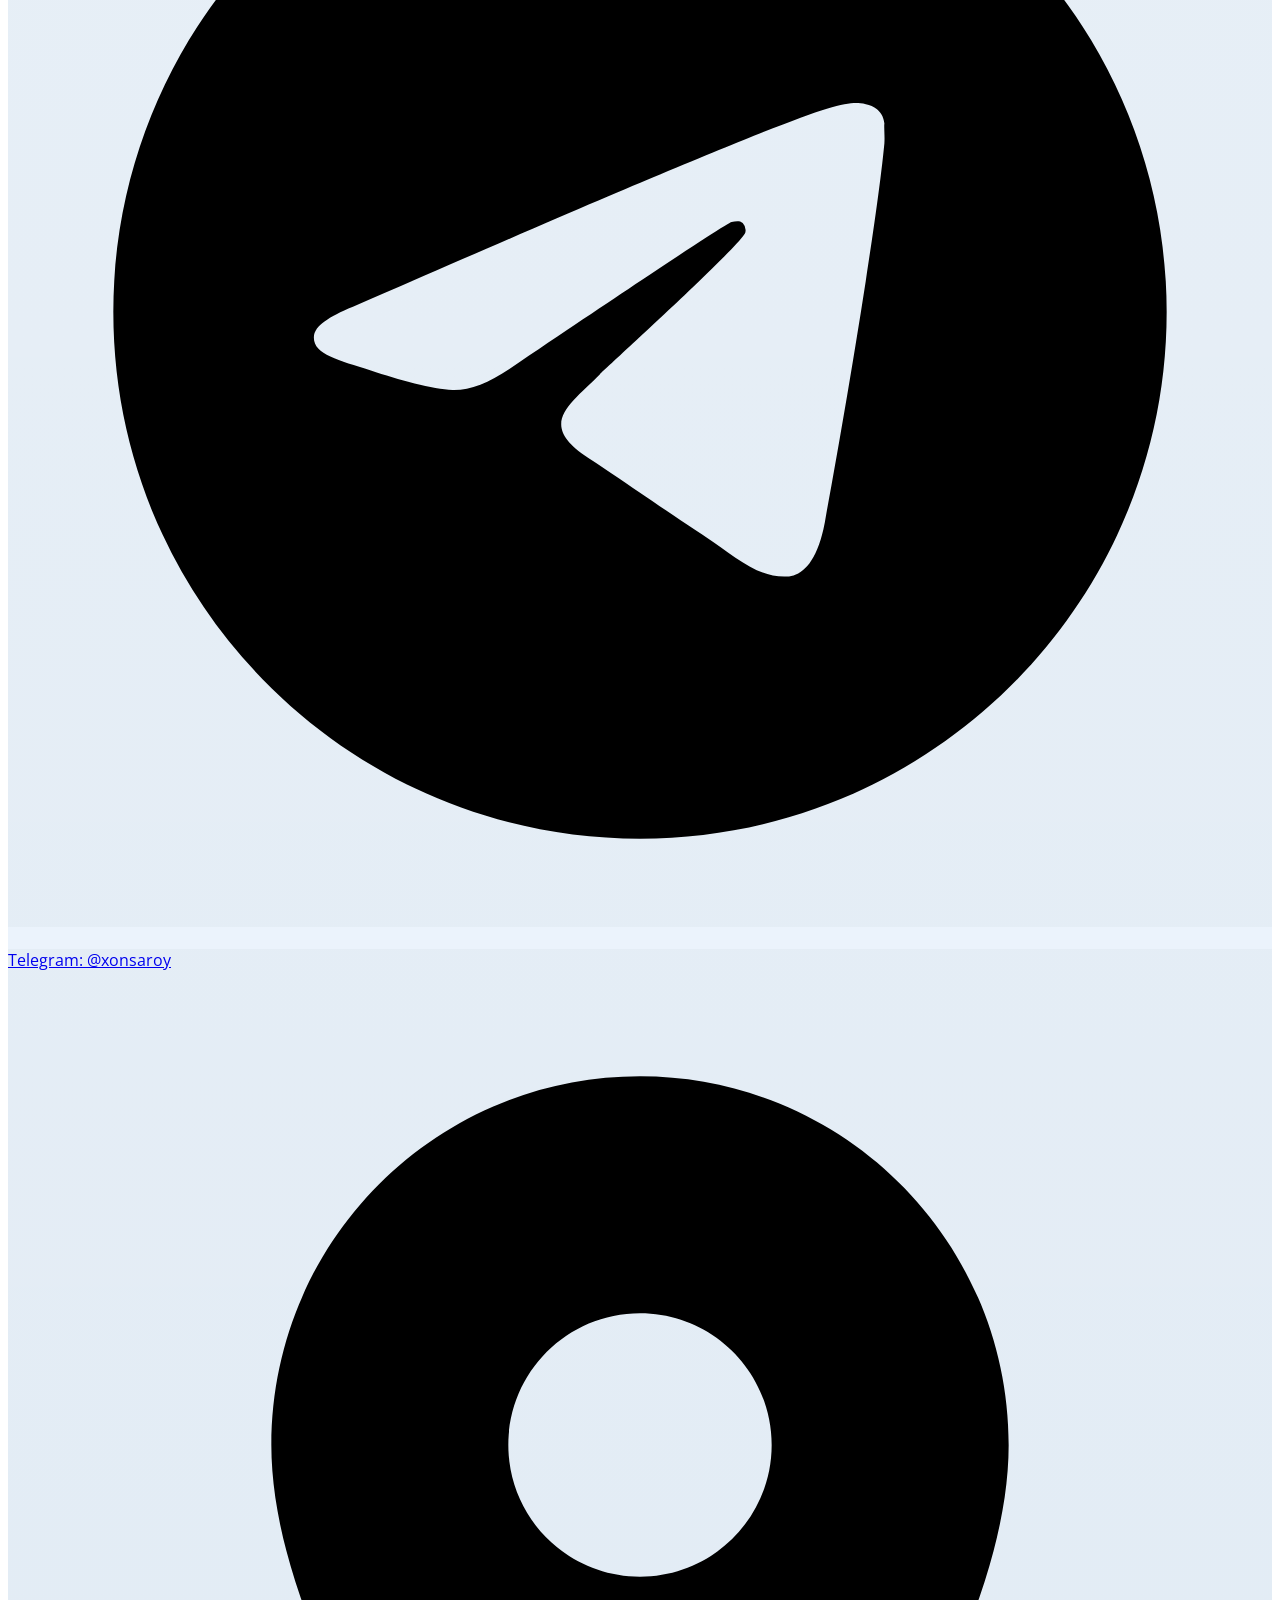
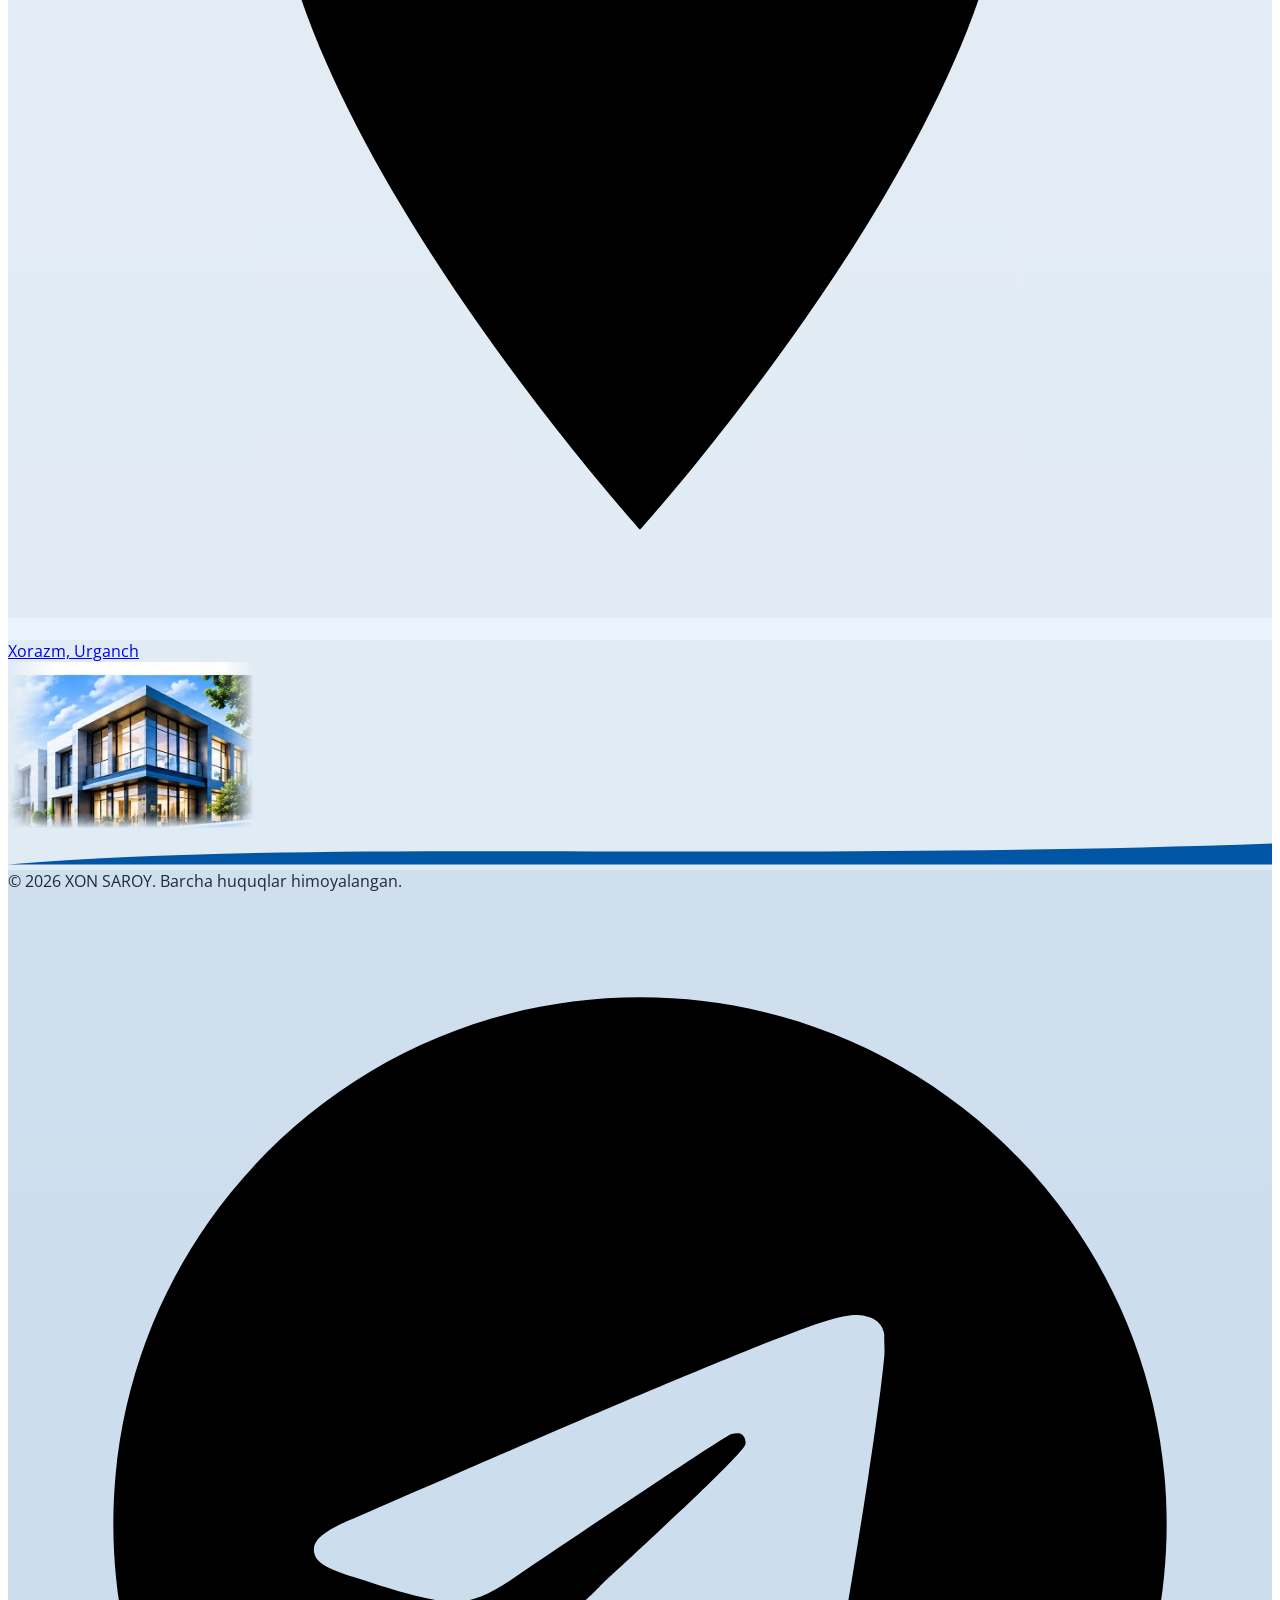
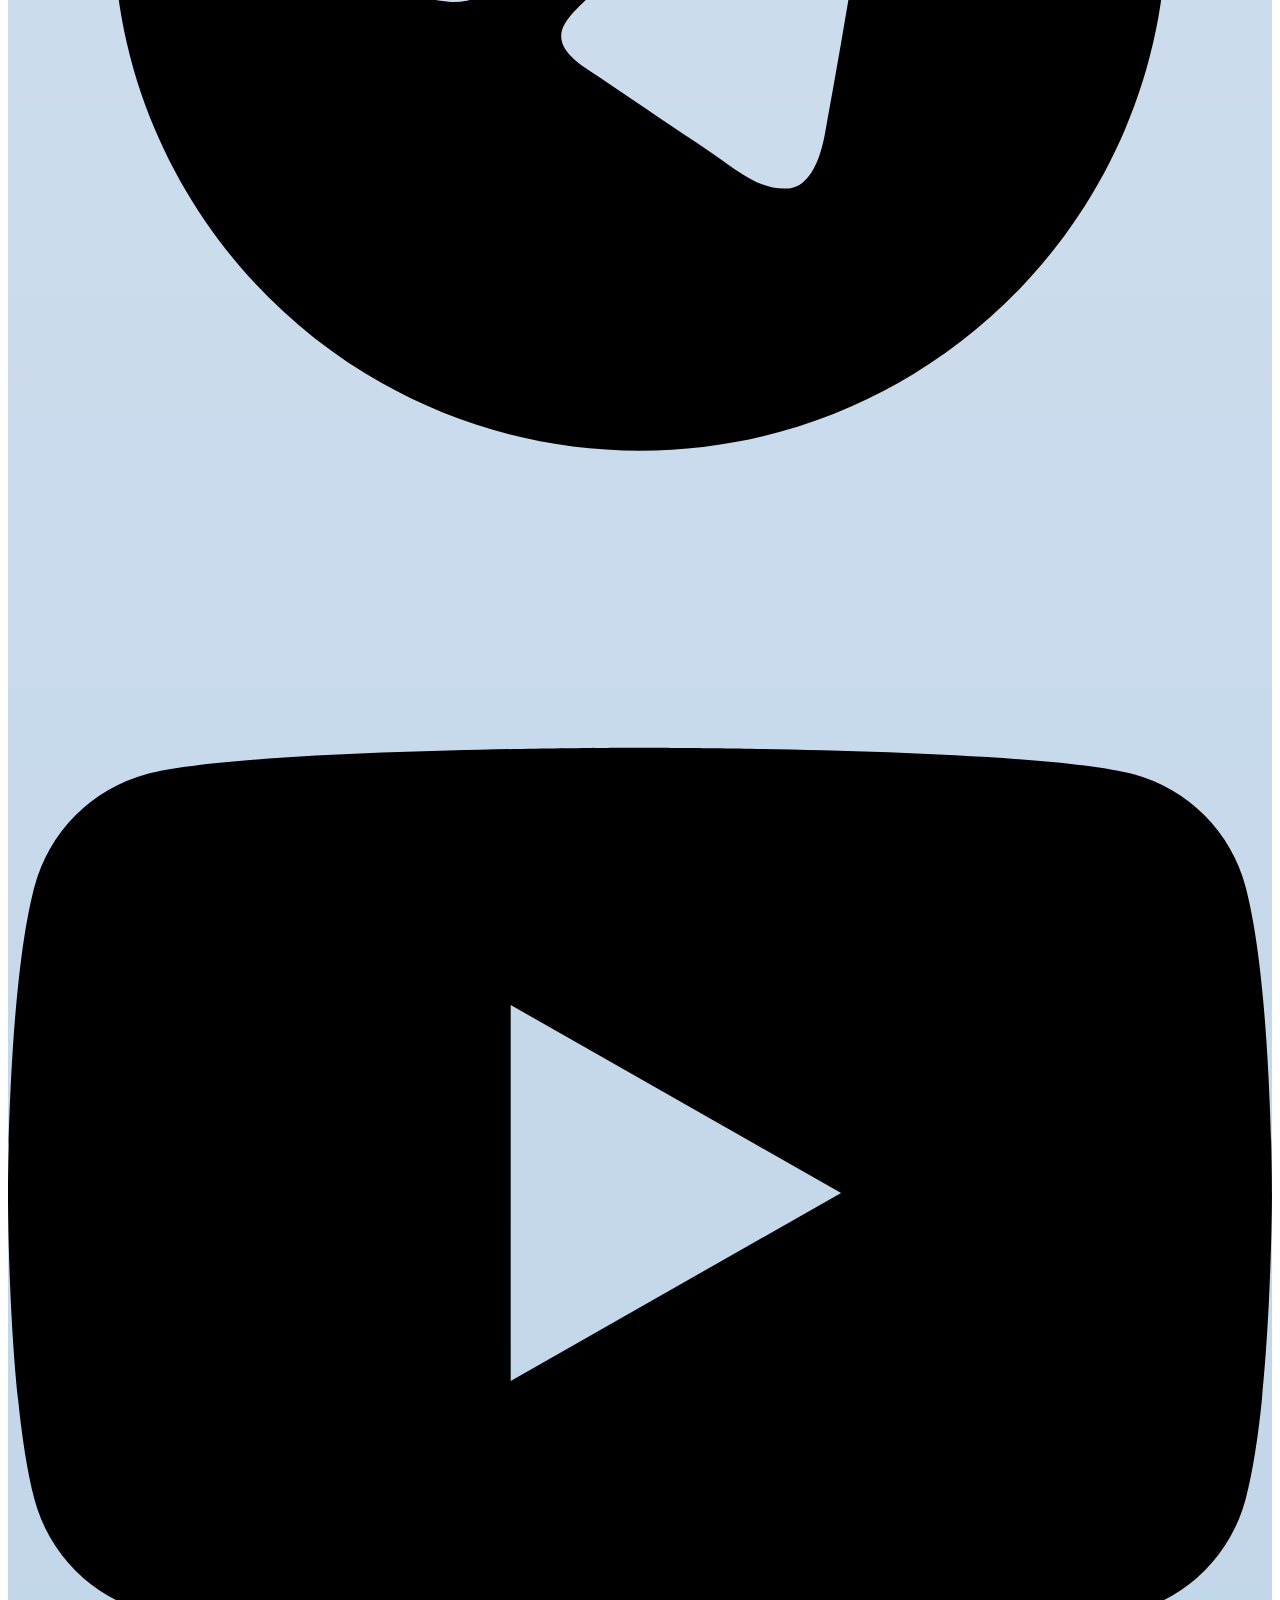
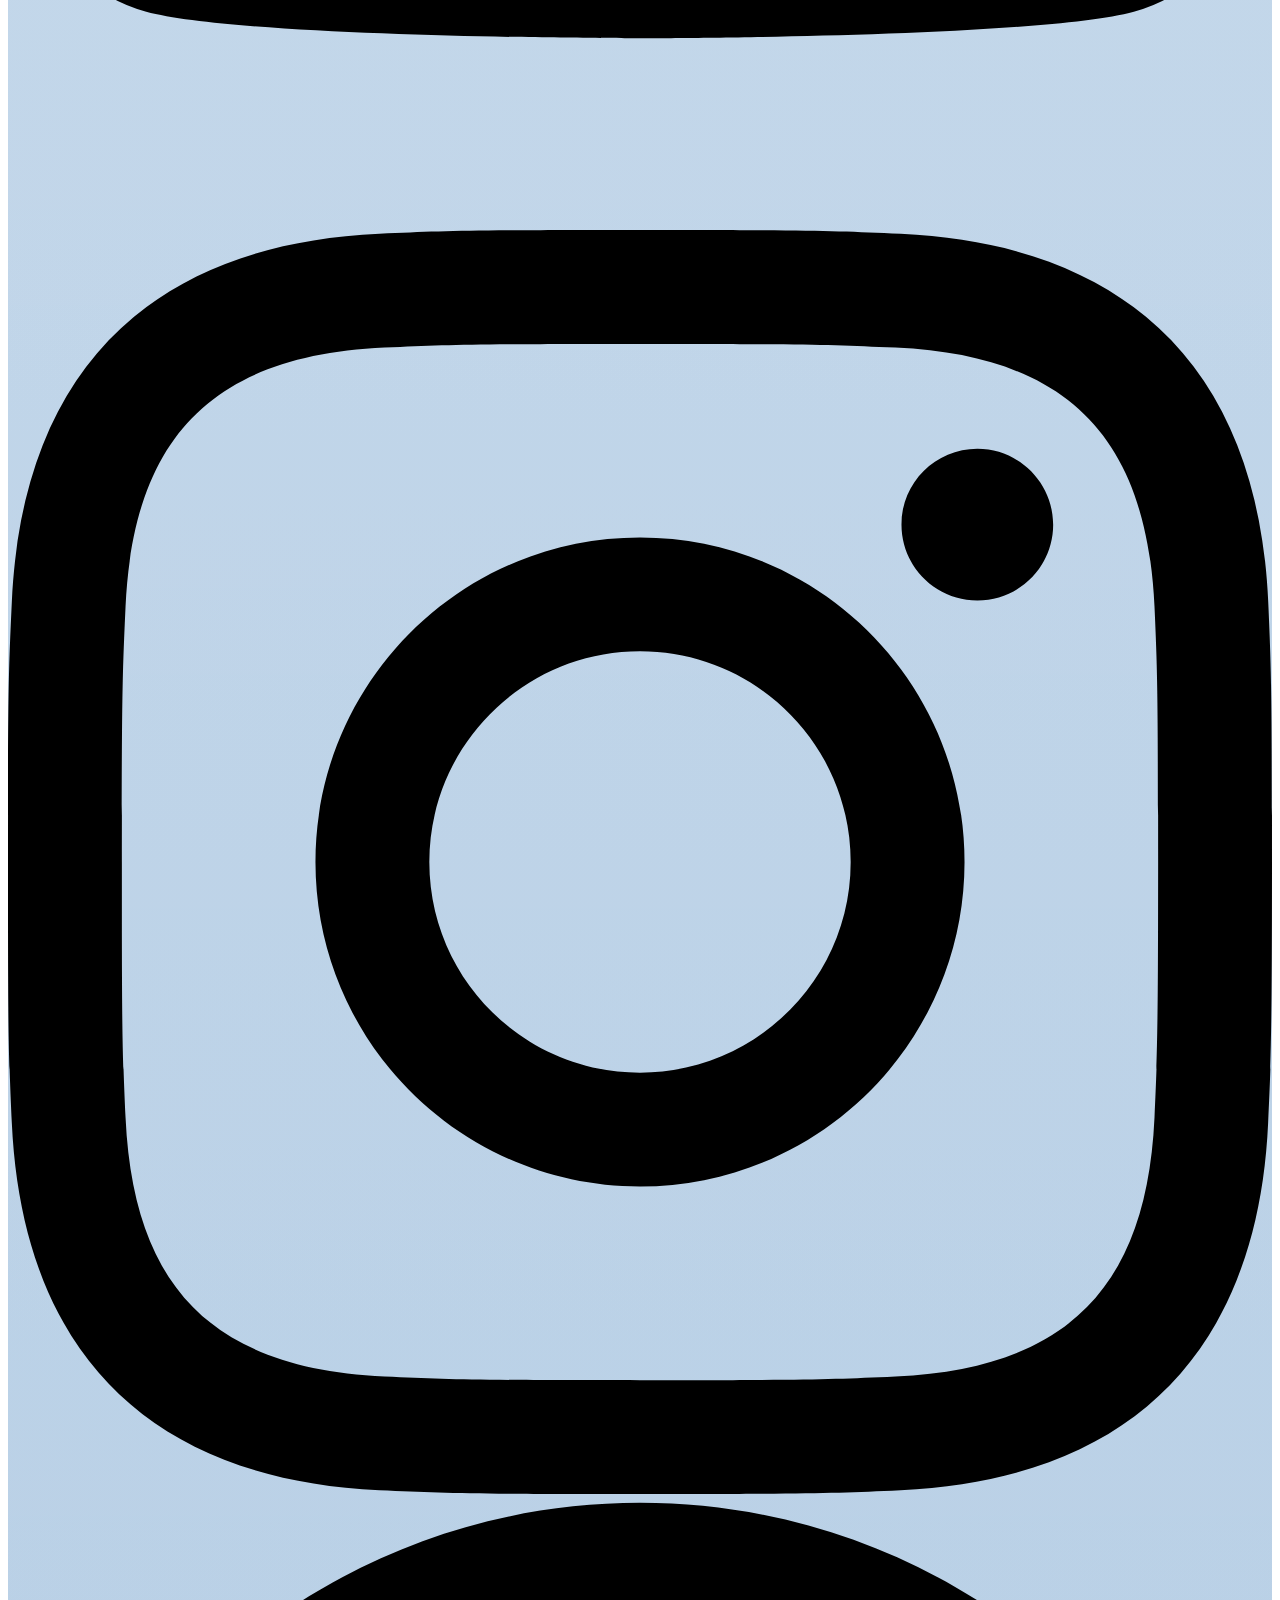
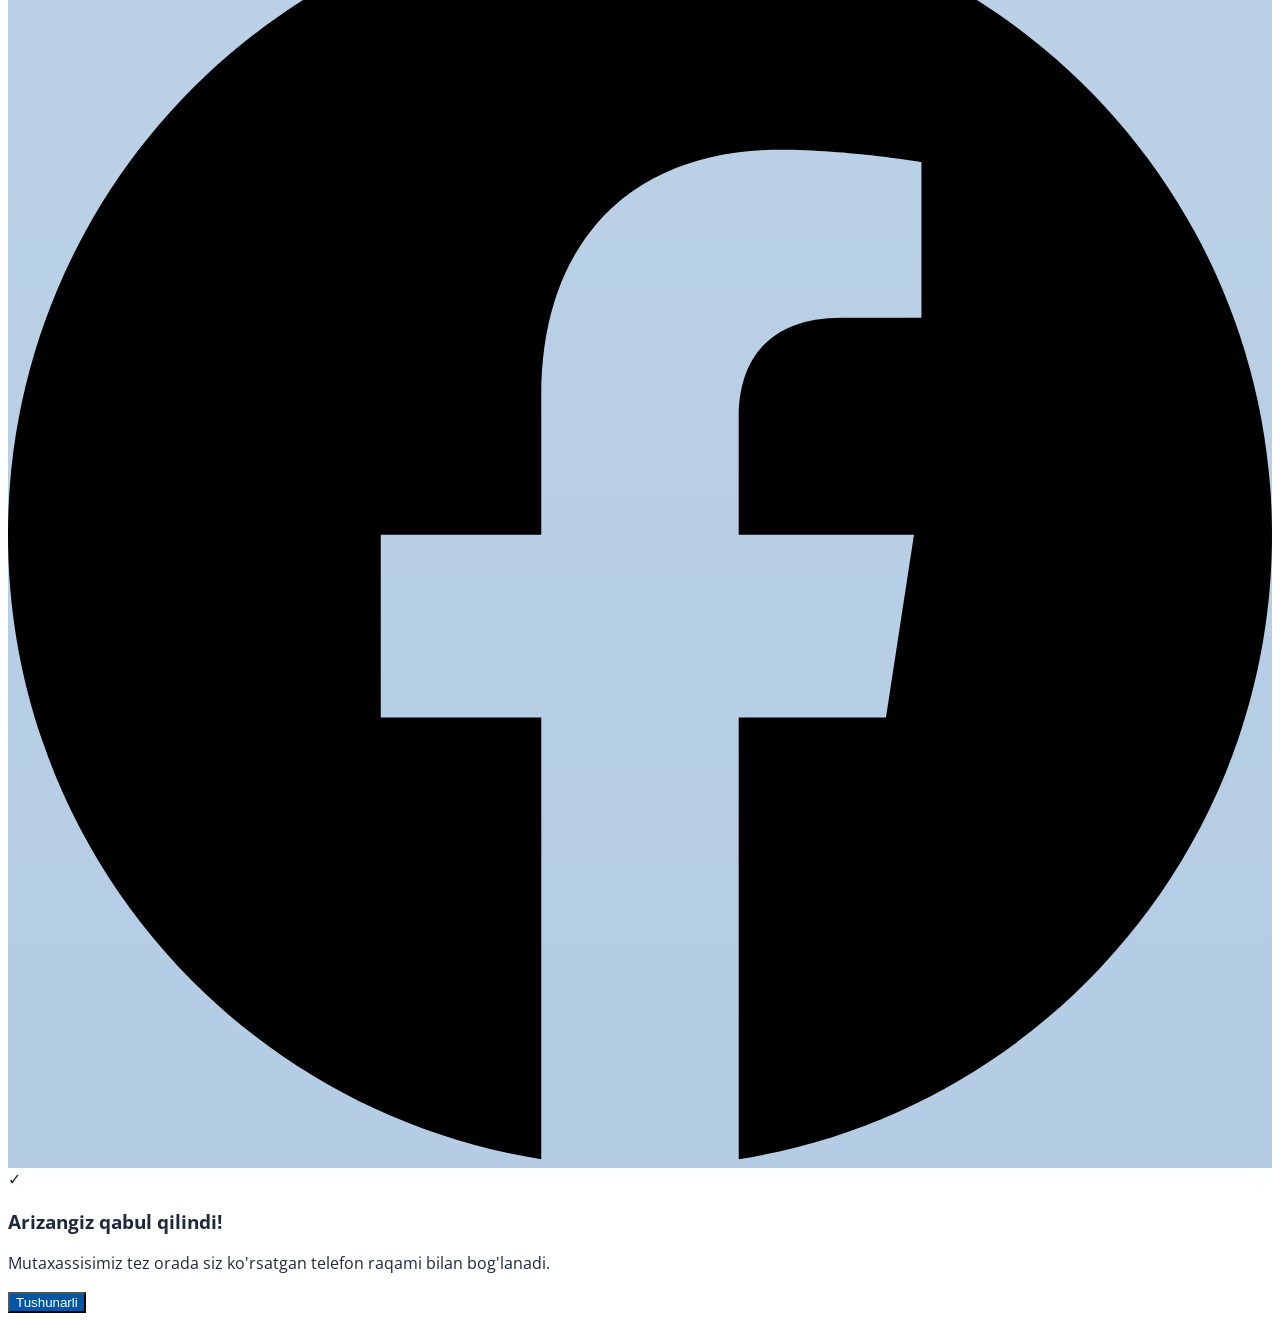
==== commit b85f047c: "Update XON SAROY website with 3240 color control and updated catalog" ====
--- a/index.html
+++ b/index.html
@@ -4,8 +4,8 @@
   <meta charset="UTF-8">
   <meta name="viewport" content="width=device-width, initial-scale=1.0">
   <title>XON SAROY — Quruq Qurilish Aralashmalari | Turkiya Texnologiyasi</title>
-  <meta name="description" content="XON SAROY — Turkiya texnologiyasi asosida O'zbekistonda ishlab chiqarilgan premium quruq qurilish aralashmalari: gips va polimer shpaklyovkalar, suvoqlar, kafel yelimlari, gidroizolyatsiya va quyma pol.">
-  <meta name="keywords" content="XON SAROY, quruq qurilish aralashmalari, shpaklyovka, suvoq, kafel yelimi, quyma pol, gips, Megamix, Chirchiq, qurilish mollari">
+  <meta name="description" content="XON SAROY — Turkiya texnologiyasi asosida O'zbekistonda ishlab chiqarilgan premium quruq qurilish aralashmalari.">
+  <meta name="keywords" content="XON SAROY, quruq qurilish aralashmalari, shpaklyovka, suvoq, kafel yelimi, quyma pol, gips, Xorazm zavodi, qurilish mollari">
   
   <!-- Favicon & Profile Branding -->
   <link rel="icon" type="image/jpeg" href="assets/images/logo.jpg">
@@ -13,7 +13,12 @@
   <meta property="og:image" content="assets/images/logo.jpg">
   <meta property="og:title" content="XON SAROY — Quruq Qurilish Aralashmalari">
   <meta property="og:description" content="Turkiya texnologiyasi asosida O'zbekistonda ishlab chiqarilgan premium quruq qurilish aralashmalari.">
-  <meta name="theme-color" content="#0F2C59">
+  <meta name="theme-color" content="#6699CC">
+
+  <!-- Google Fonts: Open Sans -->
+  <link rel="preconnect" href="https://fonts.googleapis.com">
+  <link rel="preconnect" href="https://fonts.gstatic.com" crossorigin>
+  <link href="https://fonts.googleapis.com/css2?family=Open+Sans:ital,wght@0,300;0,400;0,500;0,600;0,700;0,800;1,400&display=swap" rel="stylesheet">
 
   <!-- Tailwind CSS CDN -->
   <script src="https://cdn.tailwindcss.com"></script>
@@ -21,14 +26,20 @@
     tailwind.config = {
       theme: {
         extend: {
+          fontFamily: {
+            sans: ['"Open Sans"', 'system-ui', '-apple-system', 'sans-serif'],
+          },
           colors: {
+            oxford: {
+              DEFAULT: '#002147',
+              dark: '#001733',
+              light: '#062b59'
+            },
             xon: {
               red: '#C8102E',
               'red-dark': '#A00B22',
-              blue: '#0F2C59',
-              'blue-dark': '#081B38',
-              gold: '#D97706',
-              'gold-light': '#F59E0B'
+              blue: '#002147',
+              gold: '#D97706'
             }
           }
         }
@@ -36,949 +47,1388 @@
     }
   </script>
 
-  <!-- Maxsus stillar va animatsiyalar -->
+  <!-- Maxsus stillar -->
   <link rel="stylesheet" href="css/custom.css">
+  <link rel="stylesheet" href="css/floating-theme-control.css">
+
+  <!-- Pre-paint script to prevent color flash (FOUC) -->
+  <script>
+    (function() {
+      try {
+        var saved = localStorage.getItem('ccs_theme_config');
+        if (saved) {
+          var cfg = JSON.parse(saved);
+          var root = document.documentElement;
+          var isDark = cfg.mode === 'dark' || (cfg.mode === 'auto' && window.matchMedia('(prefers-color-scheme: dark)').matches);
+          if (isDark) root.classList.add('dark');
+          else root.classList.remove('dark');
+          if (cfg.elementsConfig) {
+            var vars = {
+              primary: '--ccs-primary',
+              secondary: '--ccs-secondary',
+              accent: '--ccs-accent',
+              bg: '--ccs-bg',
+              text: '--ccs-text',
+              button: '--ccs-button',
+              navbar: '--ccs-navbar',
+              card: '--ccs-card',
+              border: '--ccs-border',
+              footer: '--ccs-footer'
+            };
+            for (var k in vars) {
+              if (cfg.elementsConfig[k] && cfg.elementsConfig[k].color) {
+                root.style.setProperty(vars[k], cfg.elementsConfig[k].color);
+              }
+            }
+          }
+        }
+      } catch (e) {}
+    })();
+  </script>
+
 </head>
-<body class="bg-slate-50 text-slate-900 font-sans antialiased selection:bg-red-600 selection:text-white">
-
-  <!-- =====================================================================
-       TOP BAR (Aloqa telefonlari, til tanlash, shior)
-       ===================================================================== -->
-  <div class="bg-slate-950 text-slate-300 text-xs border-b border-slate-800">
-    <div class="max-w-7xl mx-auto px-4 sm:px-6 lg:px-8 py-2 flex flex-wrap items-center justify-between gap-3">
-      <!-- Shior & Texnologiya -->
-      <div class="flex items-center gap-2">
-        <span class="inline-flex items-center justify-center w-4 h-4 rounded-full bg-red-600 text-[10px] text-white font-bold">★</span>
-        <span data-i18n="brandSubtitle" class="font-medium tracking-wide">
-          Turkiya texnologiyasi asosida O'zbekistonda ishlab chiqarilgan
-        </span>
-      </div>
-
-      <!-- Telefonlar va Til almashtirgich -->
-      <div class="flex items-center gap-4 sm:gap-6 flex-wrap">
-        <!-- Telefon raqamlari -->
-        <div class="hidden md:flex items-center gap-4">
-          <a href="tel:+998904270010" class="hover:text-amber-400 font-semibold transition flex items-center gap-1.5">
-            <svg class="w-3.5 h-3.5 text-red-500" fill="currentColor" viewBox="0 0 20 20"><path d="M2 3a1 1 0 011-1h2.153a1 1 0 01.986.836l.74 4.435a1 1 0 01-.54 1.06l-1.548.773a11.037 11.037 0 006.105 6.105l.774-1.548a1 1 0 011.059-.54l4.435.74a1 1 0 01.836.986V17a1 1 0 01-1 1h-2C7.82 18 2 12.18 2 4V3z"></path></svg>
-            +998 90 427-00-10
-          </a>
-          <a href="tel:+998994280010" class="hover:text-amber-400 font-semibold transition hidden lg:inline">
-            +998 99 428-00-10
-          </a>
-          <a href="tel:+998994290010" class="hover:text-amber-400 font-semibold transition hidden xl:inline">
-            +998 99 429-00-10
-          </a>
-        </div>
-
-        <!-- Telegram Sozlamalari (Admin/Integratsiya tugmasi) -->
-        <button onclick="openTelegramSettingsModal()" title="Telegram Bot API sozlamalari" class="settings-pill text-[11px] text-slate-400 hover:text-white flex items-center gap-1 bg-slate-800/80 px-2 py-0.5 rounded border border-slate-700">
-          <svg class="w-3 h-3 text-sky-400" fill="currentColor" viewBox="0 0 24 24"><path d="M12 2C6.48 2 2 6.48 2 12s4.48 10 10 10 10-4.48 10-10S17.52 2 12 2zm1 15h-2v-6h2v6zm0-8h-2V7h2v2z"/></svg>
-          <span>Bot API</span>
+<body class="bg-white text-slate-800 antialiased font-sans min-h-screen flex flex-col">
+
+  <!-- =====================================================================
+       HEADER: MOVIY FON VA CHAP YUQORI BURCHAKDAGI "XON SAROY" LOGOTIPI
+       ===================================================================== -->
+  <header class="site-header relative z-40 border-b border-white/15 shadow-md">
+
+    <!-- Chap taraf baland burchagida: Tom, deraza, "XON SAROY" yozuvi va yoy chizig'i -->
+    <a href="#home" onclick="showPageView('home'); return false;" class="absolute top-1 left-3 sm:left-6 lg:left-8 z-50 inline-flex items-center select-none group py-0.5">
+      <svg class="w-44 sm:w-52 lg:w-56 h-auto drop-shadow-[0_2px_6px_rgba(0,0,0,0.35)] transition-transform duration-300 group-hover:scale-[1.03]" viewBox="0 0 320 96" fill="none" xmlns="http://www.w3.org/2000/svg">
+        <!-- Chap orqa tom / cho'qqi chizig'i -->
+        <path d="M 88 44 Q 115 31 134 13 Q 138 9 143 13 L 146 17 L 139 22 Q 137 18 134 20 Q 115 35 88 44 Z" fill="#FFFFFF"/>
+        <!-- Asosiy uchburchak tom -->
+        <path d="M 96 45 L 160 5 L 218 45 L 160 14.5 Z" fill="#FFFFFF"/>
+        <!-- 4 katakli deraza (2x2) -->
+        <rect x="150.5" y="22.5" width="7.5" height="7.2" rx="0.5" fill="#FFFFFF"/>
+        <rect x="160.5" y="22.5" width="7.5" height="7.2" rx="0.5" fill="#FFFFFF"/>
+        <rect x="150.5" y="32" width="7.5" height="7.2" rx="0.5" fill="#FFFFFF"/>
+        <rect x="160.5" y="32" width="7.5" height="7.2" rx="0.5" fill="#FFFFFF"/>
+        <!-- "XON SAROY" yozuvi -->
+        <text x="160" y="72" text-anchor="middle" fill="#FFFFFF" font-family="'Times New Roman', 'Georgia', serif" font-weight="700" font-size="35" letter-spacing="1.2">XON SAROY</text>
+        <!-- Pastki egri yoy chizig'i -->
+        <path d="M 74 90 Q 160 74 246 90 Q 160 81.5 74 90 Z" fill="#FFFFFF"/>
+      </svg>
+    </a>
+
+    <div class="max-w-7xl mx-auto px-4 sm:px-6 lg:px-8 pl-48 sm:pl-60 lg:pl-64">
+      
+      <!-- Yuqori qator: Tillar va Aloqa telefoni -->
+      <div class="flex items-center justify-end py-2.5 text-xs text-white/90 border-b border-white/15 gap-6">
+        <div class="hidden sm:flex items-center gap-2">
+          <span>Yagona aloqa:</span>
+          <a href="tel:+998904270010" class="font-bold text-white hover:text-amber-200 transition">+998 90 427-00-10</a>
+        </div>
+        
+        <!-- Tillar almashtirgich (UZ | RU | EN) -->
+        <div class="flex items-center gap-3 font-bold text-xs tracking-wider">
+          <button id="langUZ" onclick="setLanguage('uz')" class="text-amber-300 font-black underline decoration-2 underline-offset-4 transition">UZ</button>
+          <span class="text-white/40">|</span>
+          <button id="langRU" onclick="setLanguage('ru')" class="text-white/75 hover:text-white transition">RU</button>
+          <span class="text-white/40">|</span>
+          <button id="langEN" onclick="setLanguage('en')" class="text-white/75 hover:text-white transition">EN</button>
+        </div>
+      </div>
+
+      <!-- Asosiy navigatsiya qatori -->
+      <div class="flex items-center justify-end py-4">
+
+        <!-- Desktop Menyu -->
+        <nav class="hidden lg:flex items-center gap-8">
+          
+          <!-- 1. Kompaniya to'g'risida (Dropdown) -->
+          <div class="nav-item-dropdown">
+            <a href="#production" onclick="showPageView('production'); return false;" class="nav-link">
+              <span data-i18n="navAbout">Kompaniya to'g'risida</span>
+              <svg class="w-3.5 h-3.5 opacity-80 ml-0.5" fill="none" stroke="currentColor" viewBox="0 0 24 24"><path stroke-linecap="round" stroke-linejoin="round" stroke-width="2.5" d="M19 9l-7 7-7-7"/></svg>
+            </a>
+            <div class="nav-dropdown">
+              <div class="nav-dropdown-content">
+                <a href="#news" onclick="showPageView('news'); return false;" class="nav-dropdown-item" data-i18n="navNews">Ijtimoiy tarmoqlar</a>
+                <a href="#production" onclick="showPageView('production'); return false;" class="nav-dropdown-item" data-i18n="navProduction">Ishlab chiqarish</a>
+                <a href="#gallery" onclick="showPageView('gallery'); return false;" class="nav-dropdown-item" data-i18n="navGallery">Galereya</a>
+                <a href="#home" onclick="showPageView('home'); return false;" class="nav-dropdown-item" data-i18n="navHome">Bosh sahifa</a>
+              </div>
+            </div>
+          </div>
+
+          <!-- 2. Mahsulot katalogi (Dropdown) -->
+          <div class="nav-item-dropdown">
+            <a href="#catalog" onclick="showPageView('catalog'); return false;" class="nav-link">
+              <span data-i18n="navCatalog">Mahsulot katalogi</span>
+              <svg class="w-3.5 h-3.5 opacity-80 ml-0.5" fill="none" stroke="currentColor" viewBox="0 0 24 24"><path stroke-linecap="round" stroke-linejoin="round" stroke-width="2.5" d="M19 9l-7 7-7-7"/></svg>
+            </a>
+            <div class="nav-dropdown">
+              <div class="nav-dropdown-content">
+                <a href="#catalog" onclick="showPageView('catalog'); return false;" class="nav-dropdown-item" data-i18n="navMixes">Quruq qorishmalar</a>
+                <a href="#packaging" onclick="showPageView('packaging'); return false;" class="nav-dropdown-item" data-i18n="navPackaging">Qadoq hususiyatlari</a>
+              </div>
+            </div>
+          </div>
+
+          <!-- 3. Hamkorlar -->
+          <div>
+            <a href="#partners" onclick="showPageView('partners'); return false;" class="nav-link" data-i18n="navPartners">Hamkorlar</a>
+          </div>
+
+          <!-- 4. Manzil -->
+          <div>
+            <a href="#contact" onclick="showPageView('contact'); return false;" class="nav-link" data-i18n="navContact">Manzil</a>
+          </div>
+
+        </nav>
+
+        <!-- Mobil Menyu Tugmasi -->
+        <button id="mobileMenuBtn" class="lg:hidden p-2 rounded-lg text-white hover:bg-white/15 transition ml-4">
+          <svg class="w-7 h-7" fill="none" stroke="currentColor" viewBox="0 0 24 24"><path stroke-linecap="round" stroke-linejoin="round" stroke-width="2" d="M4 6h16M4 12h16m-7 6h7"/></svg>
         </button>
 
-        <!-- Tilni tanlash (UZ / RU) -->
-        <div class="flex items-center bg-slate-900 border border-slate-700 rounded-md p-0.5">
-          <button id="langUzBtn" onclick="setLanguage('uz')" class="px-2.5 py-0.5 text-xs font-bold rounded bg-red-600 text-white shadow-sm transition">
-            UZ
-          </button>
-          <button id="langRuBtn" onclick="setLanguage('ru')" class="px-2.5 py-0.5 text-xs font-bold rounded text-slate-400 hover:text-white transition">
-            RU
+      </div>
+    </div>
+
+    <!-- Mobil Menyu Oynasi -->
+    <div id="mobileMenu" class="hidden lg:hidden bg-[#005E9E] border-t border-white/20 px-6 py-4 space-y-3 text-sm text-white shadow-2xl">
+      <div class="font-bold text-amber-300 uppercase text-xs pt-2">Kompaniya</div>
+      <a href="#news" onclick="showPageView('news'); return false;" class="block py-1 pl-2 hover:text-amber-200" data-i18n="navNews">Ijtimoiy tarmoqlar</a>
+      <a href="#production" onclick="showPageView('production'); return false;" class="block py-1 pl-2 hover:text-amber-200" data-i18n="navProduction">Ishlab chiqarish</a>
+      <a href="#gallery" onclick="showPageView('gallery'); return false;" class="block py-1 pl-2 hover:text-amber-200" data-i18n="navGallery">Galereya</a>
+      <a href="#home" onclick="showPageView('home'); return false;" class="block py-1 pl-2 hover:text-amber-200" data-i18n="navHome">Bosh sahifa</a>
+
+      <div class="font-bold text-amber-300 uppercase text-xs pt-2 border-t border-white/15">Mahsulotlar</div>
+      <a href="#catalog" onclick="showPageView('catalog'); return false;" class="block py-1 pl-2 hover:text-amber-200" data-i18n="navMixes">Quruq qorishmalar</a>
+      <a href="#packaging" onclick="showPageView('packaging'); return false;" class="block py-1 pl-2 hover:text-amber-200" data-i18n="navPackaging">Qadoq hususiyatlari</a>
+
+      <div class="border-t border-white/15 pt-2">
+        <a href="#partners" onclick="showPageView('partners'); return false;" class="block py-1.5 font-bold hover:text-amber-200" data-i18n="navPartners">Hamkorlar</a>
+        <a href="#contact" onclick="showPageView('contact'); return false;" class="block py-1.5 font-bold hover:text-amber-200" data-i18n="navContact">Manzil</a>
+      </div>
+    </div>
+
+  </header>
+
+    <main id="mainContent" class="flex-1">
+
+  <!-- =====================================================================
+       OYNA 1: BOSH SAHIFA (HERO, AFZALLIKLAR VA OMMABOP MAHSULOTLAR)
+       ===================================================================== -->
+  <div id="view-home" class="site-page-view active-view">
+
+    <!-- BOSH SAHIFA: TO'LIQ ASOSIY HERO BANNER RASMI -->
+    <section id="homeHeroBanner" class="relative w-full overflow-hidden select-none bg-[#0052A1]">
+      <img src="assets/images/hero-full.jpg?v=3"
+           alt="Xon Saroy — Mukammal qurilish asosi"
+           class="w-full h-auto block select-none" />
+
+      <!-- Qopdagi yozuvlar 100% tiniq ko'rinishi uchun siqilmagan HD PNG qop qatlami -->
+      <img src="assets/images/silk-bag-hd.png?v=3"
+           alt="XON SAROY SILK 20 kg"
+           class="absolute pointer-events-none select-none"
+           style="left: 60.84%; top: 47.41%; width: 11.72%; height: 49.29%;" />
+
+      <!-- Pastki markaziy aylana tugma ustidagi bosiladigan qatlam (↓) -->
+      <a href="#catalog"
+         onclick="event.preventDefault(); showPageView('catalog');"
+         aria-label="Mahsulotlar katalogi"
+         class="absolute bottom-[3.5%] left-1/2 -translate-x-1/2 z-30 w-12 h-12 sm:w-14 sm:h-14 rounded-full cursor-pointer hover:ring-4 hover:ring-white/50 transition-all duration-300">
+      </a>
+    </section>
+
+  </div> <!-- /view-home -->
+
+  <!-- =====================================================================
+       OYNA 2: MAHSULOTLAR KATALOGI (QURUQ QORISHMALAR)
+       ===================================================================== -->
+  <div id="view-catalog" class="site-page-view bg-[#F8F6F2] dark:bg-[#063E7A] min-h-screen transition-colors">
+
+    <section id="catalog" class="py-12 sm:py-16 lg:py-20">
+      <div class="max-w-7xl mx-auto px-4 sm:px-6 lg:px-8">
+
+        <!-- ===================================================================
+             1. ASOSIY RO'YXAT (GRID) KO'RINISHI (1-RASMGA 100% MOS)
+             =================================================================== -->
+        <div id="catalogGridView" class="transition-all duration-300">
+          
+          <!-- Sarlavha & Filtrlar Qatori -->
+          <div class="flex flex-col md:flex-row md:items-end justify-between gap-6 mb-10 pb-2">
+            <div>
+              <span class="text-xs sm:text-sm font-bold uppercase tracking-[0.25em] text-[#E02424] block mb-2">
+                KATALOG
+              </span>
+              <h1 class="text-3xl sm:text-4xl lg:text-5xl font-black uppercase tracking-tight text-slate-900 dark:text-white">
+                MAHSULOTLAR
+              </h1>
+            </div>
+
+            <!-- Filtr Tugmalari (Pills) -->
+            <div class="flex flex-wrap items-center gap-2 sm:gap-2.5" id="catalogFilterPills">
+              <button onclick="filterCatalog('barchasi', this)" class="catalog-filter-pill active px-5 py-2 rounded-full text-xs sm:text-sm font-semibold transition-all">
+                Barchasi
+              </button>
+              <button onclick="filterCatalog('shtukaturka', this)" class="catalog-filter-pill px-5 py-2 rounded-full text-xs sm:text-sm font-semibold transition-all">
+                Shtukaturka
+              </button>
+              <button onclick="filterCatalog('shpaklyovka', this)" class="catalog-filter-pill px-5 py-2 rounded-full text-xs sm:text-sm font-semibold transition-all">
+                Shpaklyovka
+              </button>
+              <button onclick="filterCatalog('yelim', this)" class="catalog-filter-pill px-5 py-2 rounded-full text-xs sm:text-sm font-semibold transition-all">
+                Yelim
+              </button>
+              <button onclick="filterCatalog('pol', this)" class="catalog-filter-pill px-5 py-2 rounded-full text-xs sm:text-sm font-semibold transition-all">
+                Pol
+              </button>
+              <button onclick="filterCatalog('gidroizolyatsiya', this)" class="catalog-filter-pill px-5 py-2 rounded-full text-xs sm:text-sm font-semibold transition-all">
+                Gidroizolyatsiya
+              </button>
+            </div>
+          </div>
+
+          <!-- 4 USTUNLI MAHSULOTLAR GRIDI -->
+          <div id="productsGrid" class="grid grid-cols-1 sm:grid-cols-2 lg:grid-cols-4 gap-6">
+            <!-- JavaScript dinamik render qiladi -->
+          </div>
+
+        </div> <!-- /catalogGridView -->
+
+        <!-- ===================================================================
+             2. BATAFSIL MAHSULOT SAHIFASI (2, 3, 4-RASMLARDAGI DIZAYN)
+             =================================================================== -->
+        <div id="catalogDetailView" class="hidden transition-all duration-300">
+          
+          <!-- Barcha mahsulotlarga qaytish tugmasi -->
+          <div class="mb-8">
+            <button onclick="closeProductDetailView()" class="inline-flex items-center gap-2 text-sm font-bold text-slate-700 dark:text-slate-200 hover:text-red-600 dark:hover:text-amber-300 transition-colors py-2 px-3 rounded-lg hover:bg-black/5 dark:hover:bg-white/10">
+              <svg class="w-4 h-4" fill="none" stroke="currentColor" viewBox="0 0 24 24"><path stroke-linecap="round" stroke-linejoin="round" stroke-width="2.5" d="M10 19l-7-7m0 0l7-7m-7 7h18"/></svg>
+              <span>Barcha mahsulotlar</span>
+            </button>
+          </div>
+
+          <!-- 2 Ustunli Katta Mahsulot Detali -->
+          <div class="grid grid-cols-1 lg:grid-cols-12 gap-10 lg:gap-14 items-start">
+            
+            <!-- Chap tomonda: Katta Studio Kulrang Quti va 3D Qop -->
+            <div class="lg:col-span-5 bg-[#B5BDC4] rounded-sm p-8 sm:p-12 flex items-center justify-center min-h-[460px] sm:min-h-[520px] shadow-sm relative overflow-hidden">
+              <img id="detailProductImage" src="" alt="" class="max-h-[420px] sm:max-h-[460px] w-auto object-contain filter drop-shadow-[0_25px_35px_rgba(0,0,0,0.38)] select-none transition-transform duration-300 hover:scale-105" />
+            </div>
+
+            <!-- O'ng tomonda: Ma'lumotlar, Checkmarklar va Jadval -->
+            <div class="lg:col-span-7 space-y-6">
+              
+              <!-- Kategoriya Tegi -->
+              <div>
+                <span id="detailProductCategoryBadge" class="bg-[#E02424] text-white text-xs font-bold uppercase tracking-wider px-3.5 py-1 inline-block">
+                  SHTUKATURKA
+                </span>
+              </div>
+
+              <!-- Mahsulot Nomi -->
+              <h1 id="detailProductName" class="text-4xl sm:text-5xl lg:text-6xl font-black text-slate-900 dark:text-white tracking-tight leading-none">
+                DOMINANT-SP
+              </h1>
+
+              <!-- Qisqa Izoh -->
+              <div id="detailProductSubtitle" class="text-base sm:text-lg text-slate-600 dark:text-slate-300 font-medium">
+                Mashinada surtiladigan shtukaturka
+              </div>
+
+              <!-- To'liq Ta'rif -->
+              <p id="detailProductDesc" class="text-sm sm:text-base text-slate-700 dark:text-slate-200 leading-relaxed max-w-2xl">
+                Dominant-SP — devor va shiftlarni mashina yordamida tez va tekis suvash uchun mo'ljallangan quruq qurilish aralashmasi. Katta hajmdagi ichki ishlar uchun ideal.
+              </p>
+
+              <!-- Qizil Galochkali Afzalliklar Ro'yxati -->
+              <div id="detailProductFeatures" class="space-y-3 pt-2">
+                <!-- Dinamik to'ldiriladi -->
+              </div>
+
+              <!-- Texnik Parametrlar Jadvali (Chiziqli) -->
+              <div class="pt-6 border-t border-slate-200 dark:border-white/20">
+                <div id="detailProductSpecsTable" class="divide-y divide-slate-200 dark:divide-white/10 text-sm sm:text-base">
+                  <!-- Dinamik to'ldiriladi -->
+                </div>
+              </div>
+
+            </div>
+
+          </div>
+
+          <!-- O'XSHASH MAHSULOTLAR BLOKI -->
+          <div class="mt-20 pt-12 border-t border-slate-200 dark:border-white/20">
+            <h2 class="text-2xl sm:text-3xl font-black text-slate-900 dark:text-white uppercase tracking-tight mb-8">
+              O'xshash mahsulotlar
+            </h2>
+            <div id="similarProductsGrid" class="grid grid-cols-1 sm:grid-cols-2 lg:grid-cols-4 gap-6">
+              <!-- Dinamik to'ldiriladi -->
+            </div>
+          </div>
+
+        </div> <!-- /catalogDetailView -->
+
+      </div>
+    </section>
+
+  </div> <!-- /view-catalog -->
+
+  <!-- =====================================================================
+       OYNA 3: QADOQ HUSUSIYATLARI (DOMINANT 3D DIAGRAMMA)
+       ===================================================================== -->
+  <div id="view-packaging" class="site-page-view">
+
+  <!-- =====================================================================
+       4. QADOQ HUSUSIYATLARI (ОСОБЕННОСТИ УПАКОВКИ - DOMINANT 3D DIAGRAMMA)
+       ===================================================================== -->
+  <section id="packaging" class="py-16 bg-white border-b border-slate-200 overflow-hidden">
+    <div class="max-w-7xl mx-auto px-4 sm:px-6 lg:px-8">
+      
+      <!-- Sarlavha (Referensdagi kabi markazlashgan, zamonaviy va toza) -->
+      <div class="text-center max-w-3xl mx-auto mb-12 sm:mb-16">
+        <h2 class="text-3xl sm:text-4xl lg:text-5xl font-light text-slate-800 tracking-wide" data-i18n="packTitle">
+          Qadoq hususiyatlari
+        </h2>
+        <div class="w-24 h-1 bg-red-600 mx-auto mt-4 rounded-full"></div>
+        <p class="text-slate-600 text-sm sm:text-base mt-4" data-i18n="packDesc">
+          <strong>«XON SAROY»</strong> mahsulotlari xalqaro Yevropa standarti bo'yicha 3 qavatli ventilli kraft qog'oz qoplarda qadoqlanadi.
+        </p>
+      </div>
+
+      <!-- 3D QADOQ DIAGRAMMASI (Markazda DOMINANT qopi, 2 tomonda kattalashtirilgan linzalar) -->
+      <div class="relative max-w-5xl mx-auto">
+        
+        <div class="grid grid-cols-1 lg:grid-cols-12 gap-8 items-center">
+          
+          <!-- CHAP TOMON: 1-LINZA (Mikro-teshiklar / Nafas oluvchi qop) -->
+          <div class="lg:col-span-4 flex flex-col items-center lg:items-end text-center lg:text-right space-y-4 order-2 lg:order-1">
+            
+            <div class="relative group cursor-pointer" title="Mikro-teshiklar ko'rinishi">
+              <!-- Magnifier Lens Frame -->
+              <div class="w-40 h-40 sm:w-48 sm:h-48 rounded-full border-4 border-slate-300 group-hover:border-red-600 shadow-2xl overflow-hidden bg-slate-50 transition-all duration-300 transform group-hover:scale-105">
+                <svg viewBox="0 0 160 160" class="w-full h-full object-cover">
+                  <!-- Kraft Paper Base -->
+                  <rect width="160" height="160" fill="#E8DFD3"/>
+                  <!-- Paper texture fibers / grain -->
+                  <pattern id="kraftGrain" width="20" height="20" patternUnits="userSpaceOnUse">
+                    <path d="M 2 5 L 8 5 M 12 14 L 18 14 M 4 17 L 9 17 M 10 3 L 15 3" stroke="#D3C5B3" stroke-width="0.8" opacity="0.6"/>
+                  </pattern>
+                  <rect width="160" height="160" fill="url(#kraftGrain)"/>
+                  
+                  <!-- Subtle lighting gradient -->
+                  <radialGradient id="lensShine1" cx="35%" cy="30%" r="70%">
+                    <stop offset="0%" stop-color="#FFFFFF" stop-opacity="0.35"/>
+                    <stop offset="60%" stop-color="#E8DFD3" stop-opacity="0"/>
+                    <stop offset="100%" stop-color="#C2B29E" stop-opacity="0.4"/>
+                  </radialGradient>
+                  <rect width="160" height="160" fill="url(#lensShine1)"/>
+
+                  <!-- Grid of Micro-perforations (Pinholes) -->
+                  <g fill="#7A6853" opacity="0.85">
+                    <circle cx="30" cy="30" r="1.8"/> <circle cx="55" cy="30" r="1.8"/> <circle cx="80" cy="30" r="1.8"/> <circle cx="105" cy="30" r="1.8"/> <circle cx="130" cy="30" r="1.8"/>
+                    <circle cx="42.5" cy="48" r="1.8"/> <circle cx="67.5" cy="48" r="1.8"/> <circle cx="92.5" cy="48" r="1.8"/> <circle cx="117.5" cy="48" r="1.8"/>
+                    <circle cx="30" cy="66" r="1.8"/> <circle cx="55" cy="66" r="1.8"/> <circle cx="80" cy="66" r="1.8"/> <circle cx="105" cy="66" r="1.8"/> <circle cx="130" cy="66" r="1.8"/>
+                    <circle cx="42.5" cy="84" r="1.8"/> <circle cx="67.5" cy="84" r="1.8"/> <circle cx="92.5" cy="84" r="1.8"/> <circle cx="117.5" cy="84" r="1.8"/>
+                    <circle cx="30" cy="102" r="1.8"/> <circle cx="55" cy="102" r="1.8"/> <circle cx="80" cy="102" r="1.8"/> <circle cx="105" cy="102" r="1.8"/> <circle cx="130" cy="102" r="1.8"/>
+                    <circle cx="42.5" cy="120" r="1.8"/> <circle cx="67.5" cy="120" r="1.8"/> <circle cx="92.5" cy="120" r="1.8"/> <circle cx="117.5" cy="120" r="1.8"/>
+                    <circle cx="30" cy="138" r="1.8"/> <circle cx="55" cy="138" r="1.8"/> <circle cx="80" cy="138" r="1.8"/> <circle cx="105" cy="138" r="1.8"/> <circle cx="130" cy="138" r="1.8"/>
+                  </g>
+                  <!-- 3D indented highlight on pinholes -->
+                  <g fill="#FFFFFF" opacity="0.6">
+                    <circle cx="30.5" cy="30.5" r="0.9"/> <circle cx="55.5" cy="30.5" r="0.9"/> <circle cx="80.5" cy="30.5" r="0.9"/> <circle cx="105.5" cy="30.5" r="0.9"/> <circle cx="130.5" cy="30.5" r="0.9"/>
+                    <circle cx="43" cy="48.5" r="0.9"/> <circle cx="68" cy="48.5" r="0.9"/> <circle cx="93" cy="48.5" r="0.9"/> <circle cx="118" cy="48.5" r="0.9"/>
+                    <circle cx="30.5" cy="66.5" r="0.9"/> <circle cx="55.5" cy="66.5" r="0.9"/> <circle cx="80.5" cy="66.5" r="0.9"/> <circle cx="105.5" cy="66.5" r="0.9"/> <circle cx="130.5" cy="66.5" r="0.9"/>
+                    <circle cx="43" cy="84.5" r="0.9"/> <circle cx="68" cy="84.5" r="0.9"/> <circle cx="93" cy="84.5" r="0.9"/> <circle cx="118" cy="84.5" r="0.9"/>
+                    <circle cx="30.5" cy="102.5" r="0.9"/> <circle cx="55.5" cy="102.5" r="0.9"/> <circle cx="80.5" cy="102.5" r="0.9"/> <circle cx="105.5" cy="102.5" r="0.9"/> <circle cx="130.5" cy="102.5" r="0.9"/>
+                    <circle cx="43" cy="120.5" r="0.9"/> <circle cx="68" cy="120.5" r="0.9"/> <circle cx="93" cy="120.5" r="0.9"/> <circle cx="118" cy="120.5" r="0.9"/>
+                    <circle cx="30.5" cy="138.5" r="0.9"/> <circle cx="55.5" cy="138.5" r="0.9"/> <circle cx="80.5" cy="138.5" r="0.9"/> <circle cx="105.5" cy="138.5" r="0.9"/> <circle cx="130.5" cy="138.5" r="0.9"/>
+                  </g>
+                  <!-- Lens glass reflection arc -->
+                  <path d="M 15 35 Q 80 10 145 35 Q 80 20 15 35 Z" fill="#FFFFFF" opacity="0.45"/>
+                </svg>
+              </div>
+              
+              <!-- Pointer Line to Bag (Visible on Desktop) -->
+              <div class="hidden lg:block absolute top-1/2 -right-16 w-16 h-0.5 bg-slate-400 group-hover:bg-red-600 transition-colors pointer-events-none">
+                <div class="absolute -right-1.5 -top-1 w-2.5 h-2.5 rounded-full bg-red-600 ring-4 ring-red-200"></div>
+              </div>
+            </div>
+
+            <div class="max-w-xs">
+              <h4 class="text-sm sm:text-base font-bold text-slate-900 mb-1">Maxsus mikro-teshiklar</h4>
+              <p class="text-xs sm:text-sm text-slate-600 leading-relaxed">
+                Maxsus teshiklar turli og'irliklar tushganda qadoqni yorilishdan saqlaydi va ichki havoni erkin chiqaradi.
+              </p>
+            </div>
+
+          </div>
+
+          <!-- MARKAZ: DOMINANT 3D QOPI -->
+          <div class="lg:col-span-4 flex flex-col items-center justify-center order-1 lg:order-2 my-4 lg:my-0 relative">
+            
+            <!-- Orqa yorug'lik nuri (Soft radial glow) -->
+            <div class="absolute inset-0 bg-gradient-to-t from-red-500/10 via-transparent to-transparent rounded-full blur-2xl pointer-events-none"></div>
+
+            <!-- DOMINANT 3D Sack Image -->
+            <div class="relative z-10 w-full max-w-[280px] sm:max-w-[320px] lg:max-w-[340px]">
+              <img src="assets/images/dominant.png?v=3" 
+                   alt="XON SAROY DOMINANT 3D Qadoq" 
+                   class="w-full h-auto object-contain filter drop-shadow-[0_20px_35px_rgba(0,0,0,0.22)] hover:scale-[1.03] transition-all duration-500 cursor-pointer">
+              
+              <!-- Tagidagi tabiiy soya -->
+              <div class="w-4/5 h-5 bg-slate-400/30 blur-md rounded-full mx-auto -mt-2"></div>
+            </div>
+
+            <!-- Bag Info Pill -->
+            <div class="mt-4 inline-flex items-center gap-2 bg-slate-100 hover:bg-red-50 border border-slate-200 hover:border-red-200 px-4 py-1.5 rounded-full transition-colors shadow-sm">
+              <span class="w-2.5 h-2.5 rounded-full bg-red-600"></span>
+              <span class="text-xs font-bold text-slate-800">DOMINANT • 25 kg Universal Gips Suvoq</span>
+            </div>
+
+          </div>
+
+          <!-- O'NG TOMON: 2-LINZA (3 qavatli qog'oz) VA 3-LINZA (Polietilen qatlam) -->
+          <div class="lg:col-span-4 flex flex-col items-center lg:items-start text-center lg:text-left space-y-8 order-3">
+            
+            <!-- 2-Linza: 3 qavatli qog'oz -->
+            <div class="flex flex-col items-center lg:items-start space-y-3">
+              <div class="relative group cursor-pointer" title="3 Qavatli Kraft Qop">
+                <!-- Pointer Line to Bag (Visible on Desktop) -->
+                <div class="hidden lg:block absolute top-1/2 -left-16 w-16 h-0.5 bg-slate-400 group-hover:bg-red-600 transition-colors pointer-events-none">
+                  <div class="absolute -left-1.5 -top-1 w-2.5 h-2.5 rounded-full bg-red-600 ring-4 ring-red-200"></div>
+                </div>
+
+                <div class="w-36 h-36 sm:w-44 sm:h-44 rounded-full border-4 border-slate-300 group-hover:border-red-600 shadow-2xl overflow-hidden bg-slate-50 transition-all duration-300 transform group-hover:scale-105">
+                  <svg viewBox="0 0 160 160" class="w-full h-full object-cover">
+                    <!-- Dark interior background -->
+                    <rect width="160" height="160" fill="#1E293B"/>
+                    
+                    <!-- 3rd layer (Inner Kraft paper) -->
+                    <path d="M 0 130 Q 80 90 160 115 L 160 160 L 0 160 Z" fill="#8C6D4F"/>
+                    <path d="M 0 130 Q 80 90 160 115" stroke="#6E5238" stroke-width="1.5" fill="none"/>
+                    
+                    <!-- 2nd layer (Middle Kraft paper) -->
+                    <path d="M 0 85 Q 75 45 160 70 L 160 120 Q 80 95 0 135 Z" fill="#B89B77"/>
+                    <path d="M 0 85 Q 75 45 160 70" stroke="#947653" stroke-width="2" fill="none"/>
+                    <path d="M 0 85 Q 75 45 160 70 L 160 78 Q 75 53 0 93 Z" fill="#D4BFA4" opacity="0.4"/>
+                    
+                    <!-- 1st layer (Outer White Kraft paper with micro-perforations) -->
+                    <path d="M 0 0 L 160 0 L 160 25 Q 70 5 0 45 Z" fill="#F8FAFC"/>
+                    <path d="M 0 45 Q 70 5 160 25 L 160 32 Q 70 12 0 52 Z" fill="#E2E8F0"/>
+                    <g fill="#94A3B8" opacity="0.6">
+                      <circle cx="35" cy="18" r="1.5"/> <circle cx="65" cy="14" r="1.5"/> <circle cx="95" cy="12" r="1.5"/> <circle cx="125" cy="15" r="1.5"/>
+                      <circle cx="50" cy="28" r="1.5"/> <circle cx="80" cy="23" r="1.5"/> <circle cx="110" cy="22" r="1.5"/> <circle cx="140" cy="24" r="1.5"/>
+                    </g>
+                    <path d="M 0 45 Q 70 5 160 25" stroke="#CBD5E1" stroke-width="2" fill="none"/>
+                    
+                    <!-- Number Badges: 1, 2, 3 layers -->
+                    <g font-family="sans-serif" font-weight="bold" font-size="9">
+                      <circle cx="28" cy="28" r="8" fill="#DC2626"/>
+                      <text x="28" y="31" fill="#FFFFFF" text-anchor="middle">1</text>
+                      <circle cx="52" cy="74" r="8" fill="#DC2626"/>
+                      <text x="52" y="77" fill="#FFFFFF" text-anchor="middle">2</text>
+                      <circle cx="78" cy="118" r="8" fill="#DC2626"/>
+                      <text x="78" y="121" fill="#FFFFFF" text-anchor="middle">3</text>
+                    </g>
+
+                    <!-- Lens reflection -->
+                    <path d="M 15 35 Q 80 10 145 35 Q 80 20 15 35 Z" fill="#FFFFFF" opacity="0.4"/>
+                  </svg>
+                </div>
+              </div>
+
+              <div class="max-w-xs">
+                <h4 class="text-sm sm:text-base font-bold text-slate-900 mb-1">3 Qavatli Kraft Qop</h4>
+                <p class="text-xs sm:text-sm text-slate-600 leading-relaxed">
+                  Yevropa qog'ozidan tayorlangan 3 qavatli kraft qop.
+                </p>
+              </div>
+            </div>
+
+            <!-- 3-Linza: Polietilen suv o'tkazmas qatlam -->
+            <div class="flex flex-col items-center lg:items-start space-y-3">
+              <div class="relative group cursor-pointer" title="Polietilen suv o'tkazmas qatlam">
+                <div class="hidden lg:block absolute top-1/2 -left-16 w-16 h-0.5 bg-slate-400 group-hover:bg-sky-600 transition-colors pointer-events-none">
+                  <div class="absolute -left-1.5 -top-1 w-2.5 h-2.5 rounded-full bg-sky-600 ring-4 ring-sky-200"></div>
+                </div>
+
+                <div class="w-36 h-36 sm:w-44 sm:h-44 rounded-full border-4 border-slate-300 group-hover:border-sky-600 shadow-2xl overflow-hidden bg-slate-50 transition-all duration-300 transform group-hover:scale-105">
+                  <svg viewBox="0 0 160 160" class="w-full h-full object-cover">
+                    <!-- Dark interior -->
+                    <rect width="160" height="160" fill="#1E293B"/>
+
+                    <!-- Inner Kraft Layer -->
+                    <path d="M 0 115 Q 80 85 160 105 L 160 160 L 0 160 Z" fill="#8C6D4F"/>
+
+                    <!-- Polyethylene (PE) Film Layer -->
+                    <defs>
+                      <linearGradient id="peGradient" x1="0%" y1="0%" x2="100%" y2="100%">
+                        <stop offset="0%" stop-color="#38BDF8"/>
+                        <stop offset="50%" stop-color="#0284C7"/>
+                        <stop offset="100%" stop-color="#0369A1"/>
+                      </linearGradient>
+                      <linearGradient id="dropShine" x1="30%" y1="20%" x2="70%" y2="80%">
+                        <stop offset="0%" stop-color="#BAE6FD"/>
+                        <stop offset="60%" stop-color="#0284C7"/>
+                        <stop offset="100%" stop-color="#0369A1"/>
+                      </linearGradient>
+                    </defs>
+                    <path d="M 0 75 Q 80 45 160 65 L 160 115 Q 80 95 0 125 Z" fill="url(#peGradient)" opacity="0.95"/>
+                    <path d="M 0 75 Q 80 45 160 65" stroke="#BAE6FD" stroke-width="3" fill="none"/>
+                    <path d="M 10 85 Q 80 58 150 75" stroke="#FFFFFF" stroke-width="1.5" stroke-dasharray="8 6" opacity="0.7" fill="none"/>
+
+                    <!-- Outer Kraft Layer -->
+                    <path d="M 0 0 L 160 0 L 160 25 Q 70 5 0 45 Z" fill="#F8FAFC"/>
+                    <path d="M 0 45 Q 70 5 160 25 L 160 32 Q 70 12 0 52 Z" fill="#E2E8F0"/>
+                    
+                    <!-- 3D Water Droplet -->
+                    <g filter="drop-shadow(0 4px 6px rgba(0,0,0,0.3))">
+                      <path d="M 80 42 C 68 58 64 70 64 78 C 64 88 71 96 80 96 C 89 96 96 88 96 78 C 96 70 92 58 80 42 Z" fill="url(#dropShine)"/>
+                      <ellipse cx="76" cy="74" rx="4" ry="7" fill="#FFFFFF" opacity="0.75" transform="rotate(-25 76 74)"/>
+                      <circle cx="85" cy="85" r="2" fill="#FFFFFF" opacity="0.6"/>
+                    </g>
+
+                    <!-- Water Repellent Shield Tag -->
+                    <rect x="38" y="128" width="84" height="20" rx="10" fill="#0284C7"/>
+                    <text x="80" y="142" fill="#FFFFFF" font-family="sans-serif" font-size="9" font-weight="bold" text-anchor="middle">💧 100% SUV STOP</text>
+
+                    <!-- Lens reflection -->
+                    <path d="M 15 35 Q 80 10 145 35 Q 80 20 15 35 Z" fill="#FFFFFF" opacity="0.4"/>
+                  </svg>
+                </div>
+              </div>
+
+              <div class="max-w-xs">
+                <h4 class="text-sm sm:text-base font-bold text-slate-900 mb-1">Polietilen Namlik To'sig'i</h4>
+                <p class="text-xs sm:text-sm text-slate-600 leading-relaxed">
+                  Polietilen qatlam suv o'tkazmaslikni ta'minlaydi.
+                </p>
+              </div>
+            </div>
+
+          </div>
+
+        </div>
+
+      </div>
+
+      <!-- DOMINANT MAHSULOTI XUSUSIYATLARI VA AFZALLIKLARI (Interaktiv Kartalar) -->
+      <div class="mt-16 pt-12 border-t border-slate-200">
+        <div class="text-center max-w-2xl mx-auto mb-8">
+          <span class="text-xs font-bold uppercase tracking-wider text-red-600 bg-red-50 border border-red-200 px-3 py-1 rounded-full">
+            Flagman Mahsulot
+          </span>
+          <h3 class="text-2xl sm:text-3xl font-extrabold text-slate-900 mt-2">
+            DOMINANT Universal Gipsli Suvoq Xususiyatlari
+          </h3>
+          <p class="text-xs sm:text-sm text-slate-600 mt-1">
+            Ustalar va quruvchilar tomonidan eng ko'p tanlanadigan professional qorishma
+          </p>
+        </div>
+
+        <div class="grid grid-cols-1 sm:grid-cols-2 lg:grid-cols-4 gap-6">
+          
+          <div class="p-6 rounded-2xl bg-slate-50 border border-slate-200 hover:border-red-500 hover:bg-white hover:shadow-lg transition-all group">
+            <div class="w-12 h-12 rounded-xl bg-red-100 text-red-600 flex items-center justify-center text-2xl font-bold mb-4 group-hover:scale-110 transition-transform">
+              📏
+            </div>
+            <h4 class="text-base font-bold text-slate-900 mb-2">5 mm dan 50 mm gacha</h4>
+            <p class="text-xs text-slate-600 leading-relaxed">
+              Devor va shiftlarga bir martada qalin qatlamda surtiladi, oqmaydi va yoriqlar hosil qilmaydi.
+            </p>
+          </div>
+
+          <div class="p-6 rounded-2xl bg-slate-50 border border-slate-200 hover:border-red-500 hover:bg-white hover:shadow-lg transition-all group">
+            <div class="w-12 h-12 rounded-xl bg-amber-100 text-amber-700 flex items-center justify-center text-2xl font-bold mb-4 group-hover:scale-110 transition-transform">
+              🏔️
+            </div>
+            <h4 class="text-base font-bold text-slate-900 mb-2">Tabiiy Perlitli Tarkib</h4>
+            <p class="text-xs text-slate-600 leading-relaxed">
+              Issiqlik va tovushni ushlab qoladi, xonadagi namlik balansini tabiiy yo'l bilan me'yorlashtiradi.
+            </p>
+          </div>
+
+          <div class="p-6 rounded-2xl bg-slate-50 border border-slate-200 hover:border-red-500 hover:bg-white hover:shadow-lg transition-all group">
+            <div class="w-12 h-12 rounded-xl bg-blue-100 text-blue-700 flex items-center justify-center text-2xl font-bold mb-4 group-hover:scale-110 transition-transform">
+              ⚖️
+            </div>
+            <h4 class="text-base font-bold text-slate-900 mb-2">Tejamkor Sarf</h4>
+            <p class="text-xs text-slate-600 leading-relaxed">
+              10 mm qalinlikda har 1 m² maydon uchun atigi 8.5 – 9.5 kg sarflanadi. Boshqa suvoqlarga nisbatan 20% tejamkor.
+            </p>
+          </div>
+
+          <div class="p-6 rounded-2xl bg-slate-50 border border-slate-200 hover:border-red-500 hover:bg-white hover:shadow-lg transition-all group">
+            <div class="w-12 h-12 rounded-xl bg-emerald-100 text-emerald-700 flex items-center justify-center text-2xl font-bold mb-4 group-hover:scale-110 transition-transform">
+              ✨
+            </div>
+            <h4 class="text-base font-bold text-slate-900 mb-2">Ideal Silliq Oq Sirt</h4>
+            <p class="text-xs text-slate-600 leading-relaxed">
+              Qurigandan so'ng silliq va oq yuzaga aylanadi, pardoz shpaklyovkasi va bo'yoq sarfini kamaytiradi.
+            </p>
+          </div>
+
+        </div>
+
+      </div>
+
+    </div>
+  </section>
+
+    </div> <!-- /view-packaging -->
+
+  <!-- =====================================================================
+       OYNA 5: ISHLAB CHIQARISH (ZAVOD VA LABORATORIYA)
+       ===================================================================== -->
+  <div id="view-production" class="site-page-view">
+
+  <!-- =====================================================================
+       6. ISHLAB CHIQARISH (TAYYOR MAHSULOTLAR OMBORI VA LOGISTIKA)
+       ===================================================================== -->
+  <section id="production" class="py-12 sm:py-16 bg-[#F6FAFD] border-b border-slate-200/80">
+    <div class="max-w-6xl mx-auto px-4 sm:px-6 lg:px-8">
+      
+      <!-- Sarlavha va qisqacha tavsif -->
+      <div class="text-center max-w-2xl mx-auto mb-10">
+        <h2 class="text-3xl sm:text-4xl font-extrabold text-[#08458A] uppercase tracking-wide" data-i18n="prodTitle">
+          ISHLAB CHIQARISH
+        </h2>
+        <div class="w-14 h-[2.5px] bg-[#08458A] mx-auto mt-3.5 mb-4 rounded-full"></div>
+        <p class="text-sm sm:text-base text-slate-600 leading-relaxed font-normal" data-i18n="prodSubtitle">
+          Quruq qurilish qorishmalarini zamonaviy avtomatlashtirilgan liniyalarda, qat'iy sifat nazorati ostida ishlab chiqaramiz.
+        </p>
+      </div>
+
+      <!-- 4 ta kartochka (2x2 To'r) -->
+      <div class="grid grid-cols-1 lg:grid-cols-2 gap-6 lg:gap-7 items-stretch">
+        
+        <!-- 1-KARTOCHKA: 01 - Tayyor mahsulotlar ombori -->
+        <div class="bg-white rounded-2xl shadow-[0_8px_28px_rgba(15,23,42,0.06)] border border-slate-100 overflow-hidden flex flex-col sm:flex-row items-stretch transition-shadow duration-300 hover:shadow-[0_14px_36px_rgba(15,23,42,0.1)]">
+          <!-- Chap taraf: Ombor rasmi -->
+          <div class="w-full sm:w-[46%] h-[280px] sm:h-[360px] lg:h-[375px] relative overflow-hidden bg-slate-100 shrink-0">
+            <img src="assets/images/production/warehouse-1.webp?v=6"
+                 alt="Tayyor mahsulotlar ombori"
+                 class="w-full h-full object-cover" />
+          </div>
+          <!-- O'ng taraf: Matn qismi -->
+          <div class="w-full sm:w-[54%] p-6 sm:p-7 flex flex-col justify-center">
+            <span class="inline-flex items-center justify-center px-3.5 py-1 rounded-full bg-[#EDF4FC] text-[#08458A] font-bold text-xs w-fit mb-3">
+              01
+            </span>
+            <h3 class="text-xl sm:text-[21px] font-bold text-slate-900 leading-snug mb-2.5" data-i18n="prodCard1Title">
+              Tayyor mahsulotlar ombori
+            </h3>
+            <p class="text-xs sm:text-[13px] text-slate-600 leading-[1.62]" data-i18n="prodCard1Desc">
+              Biz qurilish va ta'mirlash uchun zarur bo'lgan barcha turdagi sifatli quruq qorishmalarni ishlab chiqaramiz. Shpatlyovka, suvoq (shtukaturka) va kley mahsulotlarimiz omborimizda xavfsiz va tizimli tarzda saqlanadi. Har bir mahsulot qat'iy sifat nazoratidan o'tadi va buyurtmachilarga yetkazib berishga doim tayyor holatda bo'ladi.
+            </p>
+          </div>
+        </div>
+
+        <!-- 2-KARTOCHKA: 02 - Tezkor va xavfsiz logistika xizmati -->
+        <div class="bg-white rounded-2xl shadow-[0_8px_28px_rgba(15,23,42,0.06)] border border-slate-100 overflow-hidden flex flex-col sm:flex-row items-stretch transition-shadow duration-300 hover:shadow-[0_14px_36px_rgba(15,23,42,0.1)]">
+          <!-- Chap taraf: Logistika va yuklash rasmi -->
+          <div class="w-full sm:w-[46%] h-[280px] sm:h-[360px] lg:h-[375px] relative overflow-hidden bg-slate-100 shrink-0">
+            <img src="assets/images/production/warehouse-2.webp?v=6"
+                 alt="Tezkor va xavfsiz logistika xizmati"
+                 class="w-full h-full object-cover" />
+          </div>
+          <!-- O'ng taraf: Matn qismi -->
+          <div class="w-full sm:w-[54%] p-6 sm:p-7 flex flex-col justify-center">
+            <span class="inline-flex items-center justify-center px-3.5 py-1 rounded-full bg-[#0057B8] text-white font-bold text-xs w-fit mb-3 shadow-sm">
+              02
+            </span>
+            <h3 class="text-xl sm:text-[21px] font-bold text-slate-900 leading-snug mb-2.5" data-i18n="prodCard2Title">
+              Tezkor va xavfsiz logistika xizmati
+            </h3>
+            <p class="text-xs sm:text-[13px] text-slate-600 leading-[1.62]" data-i18n="prodCard2Desc">
+              Ishlab chiqarilgan mahsulotlarni mijozlarimizga o'z vaqtida va betalofat yetkazib berish – biz uchun eng muhim vazifalardan biri. Omborimiz zamonaviy maxsus texnikalar (forkliftlar) bilan jihozlangan bo'lib, yuklash va jo'natish jarayonlari xavfsizlik qoidalariga to'liq mos ravishda tezkor amalga oshiriladi.
+            </p>
+          </div>
+        </div>
+
+        <!-- 3-KARTOCHKA: 03 - Zamonaviy ishlab chiqarish majmuasi -->
+        <div class="bg-white rounded-2xl shadow-[0_8px_28px_rgba(15,23,42,0.06)] border border-slate-100 overflow-hidden flex flex-col sm:flex-row items-stretch transition-shadow duration-300 hover:shadow-[0_14px_36px_rgba(15,23,42,0.1)]">
+          <!-- Chap taraf: Ishlab chiqarish majmuasi rasmi -->
+          <div class="w-full sm:w-[46%] h-[280px] sm:h-[340px] lg:h-[355px] relative overflow-hidden bg-slate-100 shrink-0">
+            <img src="assets/images/production/warehouse-3.jpg?v=6"
+                 alt="Zamonaviy ishlab chiqarish majmuasi"
+                 class="w-full h-full object-cover" />
+          </div>
+          <!-- O'ng taraf: Matn qismi -->
+          <div class="w-full sm:w-[54%] p-6 sm:p-7 flex flex-col justify-center">
+            <span class="inline-flex items-center justify-center px-3.5 py-1 rounded-full bg-[#EDF4FC] text-[#08458A] font-bold text-xs w-fit mb-3">
+              03
+            </span>
+            <h3 class="text-xl sm:text-[21px] font-bold text-slate-900 leading-snug mb-2.5" data-i18n="prodCard3Title">
+              Zamonaviy ishlab chiqarish majmuasi
+            </h3>
+            <p class="text-xs sm:text-[13px] text-slate-600 leading-[1.62]" data-i18n="prodCard3Desc">
+              Bizning ishlab chiqarish zavodimiz eng so'nggi rusumdagi texnologik uskunalar va avtomatlashtirilgan tizimlar bilan ta'minlangan. Bu esa ishlab chiqarish samaradorligini oshirish bilan birga, har bir mahsulotning belgilangan standartlarga to'liq javob berishini kafolatlaydi.
+            </p>
+          </div>
+        </div>
+
+        <!-- 4-KARTOCHKA: 04 - Avtomatlashtirilgan qadoqlash liniyalari -->
+        <div class="bg-white rounded-2xl shadow-[0_8px_28px_rgba(15,23,42,0.06)] border border-slate-100 overflow-hidden flex flex-col sm:flex-row items-stretch transition-shadow duration-300 hover:shadow-[0_14px_36px_rgba(15,23,42,0.1)]">
+          <!-- Chap taraf: Qadoqlash liniyasi rasmi -->
+          <div class="w-full sm:w-[46%] h-[280px] sm:h-[340px] lg:h-[355px] relative overflow-hidden bg-slate-100 shrink-0">
+            <img src="assets/images/production/warehouse-4.jpg?v=7"
+                 alt="Avtomatlashtirilgan qadoqlash liniyalari"
+                 class="w-full h-full object-cover" />
+          </div>
+          <!-- O'ng taraf: Matn qismi -->
+          <div class="w-full sm:w-[54%] p-6 sm:p-7 flex flex-col justify-center">
+            <span class="inline-flex items-center justify-center px-3.5 py-1 rounded-full bg-[#EDF4FC] text-[#08458A] font-bold text-xs w-fit mb-3">
+              04
+            </span>
+            <h3 class="text-xl sm:text-[21px] font-bold text-slate-900 leading-snug mb-2.5" data-i18n="prodCard4Title">
+              Avtomatlashtirilgan qadoqlash liniyalari
+            </h3>
+            <p class="text-xs sm:text-[13px] text-slate-600 leading-[1.62]" data-i18n="prodCard4Desc">
+              "Xon Saroy" mahsulotlari zamonaviy uskunalar yordamida aniq dozirovka va texnologiya asosida tayyorlanadi. Tayyor bo'lgan quruq qorishmalar mustahkam qadoqlarga joylanadi va qulay palletlarga taxlanib, xaridorgir holatga keltiriladi.
+            </p>
+          </div>
+        </div>
+
+      </div>
+
+      <!-- Eng pastki qism: O'zbekiston bo'ylab yetkazib berish xaritasi (21:9 keng banner ko'rinishida) -->
+      <div class="mt-8 lg:mt-9 w-full aspect-[21/9] rounded-2xl overflow-hidden shadow-[0_14px_38px_rgba(0,0,0,0.22)] bg-[#141A1F]">
+        <img src="assets/images/production/delivery-map.jpg?v=6"
+             alt="Yetkazib berish O'zbekiston bo'ylab — Barcha viloyatlarga tez, xavfsiz va ishonchli yetkazib beramiz"
+             class="w-full h-full object-cover block select-none" />
+      </div>
+
+    </div>
+  </section>
+
+    </div> <!-- /view-production -->
+
+  <!-- =====================================================================
+       OYNA 7: GALEREYA (FOTOALBOMLAR)
+       ===================================================================== -->
+  <div id="view-gallery" class="site-page-view">
+
+  <!-- =====================================================================
+       8. GALEREYA (FOTOALBOMLAR VA TADBIR HISOBOTLARI)
+       ===================================================================== -->
+  <section id="gallery" class="py-16 bg-white border-b border-slate-200">
+    <div class="max-w-6xl mx-auto px-4 sm:px-6 lg:px-8">
+      
+      <!-- Sarlavha -->
+      <div class="text-center mb-8">
+        <h2 class="text-3xl sm:text-4xl font-light text-slate-800 tracking-wide" data-i18n="galTitle">
+          Galereya
+        </h2>
+        <div class="w-full border-b border-slate-200 mt-6"></div>
+      </div>
+
+    </div>
+  </section>
+
+  <!-- GALEREYA FOTOSURATLAR LIGHTBOX MODALI -->
+  <div id="galleryModal" class="hidden fixed inset-0 z-50 overflow-y-auto bg-slate-950/85 backdrop-blur-sm p-4 sm:p-6 flex items-center justify-center">
+    <div class="bg-white rounded-3xl max-w-2xl w-full overflow-hidden shadow-2xl border border-slate-200 transform transition-all relative">
+      <button onclick="closeGalleryModal()" class="absolute top-4 right-4 w-10 h-10 rounded-full bg-slate-100 hover:bg-slate-200 text-slate-600 flex items-center justify-center text-xl font-bold transition z-10" aria-label="Yopish">
+        ✕
+      </button>
+
+      <div class="p-6 sm:p-8 space-y-4">
+        <div class="flex items-center gap-3">
+          <span class="text-xs font-bold uppercase tracking-wider text-amber-700 bg-amber-50 border border-amber-200 px-3 py-1 rounded-full">
+            Galereya Fotosurati
+          </span>
+          <span id="galleryModalSlot" class="text-xs text-slate-400 font-mono"></span>
+        </div>
+
+        <h3 id="galleryModalTitle" class="text-xl sm:text-2xl font-bold text-slate-900 leading-snug"></h3>
+        
+        <div class="aspect-[16/10] rounded-2xl bg-slate-100 border border-slate-200 flex flex-col items-center justify-center p-6 text-center relative overflow-hidden" id="galleryModalPlaceholder">
+          <div class="w-16 h-16 rounded-2xl bg-white shadow-sm flex items-center justify-center text-3xl mb-3 text-oxford">
+            🖼️
+          </div>
+          <p class="text-sm font-bold text-slate-700">Fotosurat to'liq o'lchamda ko'rinadigan joy</p>
+          <p class="text-xs text-slate-400 max-w-md mt-1">Haqiqiy fotosurat yuklanganda bu yerda yuqori sifatda (Full HD) namoyish etiladi.</p>
+        </div>
+
+        <p id="galleryModalDesc" class="text-xs sm:text-sm text-slate-600 leading-relaxed text-center"></p>
+
+        <div class="pt-4 border-t border-slate-100 flex items-center justify-between">
+          <span class="text-xs text-slate-400">«XON SAROY» Rasmiy Fotogalereyasi</span>
+          <button onclick="closeGalleryModal()" class="px-6 py-2.5 rounded-xl bg-oxford text-white font-bold text-xs hover:bg-oxford-dark transition">
+            Yopish
           </button>
         </div>
       </div>
     </div>
   </div>
 
-  <!-- =====================================================================
-       ASOSIY HEADER & NAVIGATSIYA
-       ===================================================================== -->
-  <header class="sticky top-0 z-40 bg-white/95 backdrop-blur-md border-b border-slate-200 shadow-sm transition-all">
+    </div> <!-- /view-gallery -->
+
+  <!-- =====================================================================
+       OYNA 8: IJTIMOIY TARMOQLAR
+       ===================================================================== -->
+  <div id="view-news" class="site-page-view">
+
+  <!-- =====================================================================
+       9. IJTIMOIY TARMOQLAR (TELEGRAM, FACEBOOK, INSTAGRAM)
+       ===================================================================== -->
+  <section id="news" class="py-16 bg-slate-50 border-b border-slate-200">
     <div class="max-w-7xl mx-auto px-4 sm:px-6 lg:px-8">
-      <div class="flex items-center justify-between h-20">
+      
+      <div class="text-center max-w-3xl mx-auto mb-12">
+        <span class="text-xs font-bold uppercase tracking-widest text-red-600 bg-red-50 border border-red-200 px-3.5 py-1 rounded-full" data-i18n="newsTag">
+          IJTIMOIY TARMOQLAR
+        </span>
+        <h2 class="text-3xl sm:text-4xl font-extrabold text-slate-900 mt-3 tracking-tight" data-i18n="newsTitle">
+          Biz Ijtimoiy Tarmoqlarda
+        </h2>
+        <p class="text-slate-600 text-sm sm:text-base mt-2" data-i18n="newsDesc">
+          XON SAROY rasmiy sahifalariga a'zo bo'ling! Barcha yangiliklar, foto-video hisobotlar va maxsus takliflardan birinchi bo'lib xabardor bo'ling.
+        </p>
+      </div>
+
+      <div class="grid grid-cols-1 md:grid-cols-3 gap-6">
         
-        <!-- Logotip (Rasmiy XON SAROY brend emblemasi) -->
-        <a href="#home" class="flex items-center gap-3.5 group">
-          <div class="relative">
-            <img src="assets/images/logo.jpg" alt="XON SAROY" class="w-14 h-14 rounded-2xl object-cover shadow-lg border-2 border-amber-400/60 group-hover:scale-105 transition-all duration-300 ring-2 ring-blue-950/10">
-            <span class="absolute -bottom-1 -right-1 w-4 h-4 rounded-full bg-emerald-500 border-2 border-white" title="Ishlab chiqaruvchi"></span>
-          </div>
+        <!-- 1. Telegram -->
+        <div class="bg-white rounded-2xl border border-slate-200 overflow-hidden shadow-sm hover:shadow-xl transition-all duration-300 flex flex-col justify-between group">
           <div>
-            <div class="flex items-center gap-2">
-              <span class="text-2xl font-black tracking-tight text-slate-950 font-serif">XON SAROY</span>
-              <span class="px-1.5 py-0.5 rounded text-[10px] font-extrabold bg-gradient-to-r from-amber-400 to-amber-500 text-slate-950 uppercase shadow-sm">PRO</span>
-            </div>
-            <p class="text-[10px] font-bold text-red-600 uppercase tracking-widest -mt-0.5">
-              Quruq Qurilish Aralashmalari
-            </p>
-          </div>
-        </a>
-
-        <!-- Desktop Menyu -->
-        <nav class="hidden lg:flex items-center gap-8 text-sm font-bold text-slate-700">
-          <a href="#home" data-i18n="navHome" class="hover:text-red-600 transition">Bosh sahifa</a>
-          <a href="#catalog" data-i18n="navCatalog" class="hover:text-red-600 transition">Mahsulotlar</a>
-          <a href="#bonus" data-i18n="navBonus" class="text-amber-600 hover:text-amber-700 transition flex items-center gap-1">
-            <span class="w-2 h-2 rounded-full bg-amber-500 animate-pulse"></span>
-            <span data-i18n="navBonus">Ustalar Bonusi</span>
-          </a>
-          <a href="#calculator" data-i18n="navCalc" class="hover:text-red-600 transition">Sarf Kalkulyatori</a>
-          <a href="#advantages" data-i18n="navAdvantages" class="hover:text-red-600 transition">Afzalliklar</a>
-          <a href="#contact" data-i18n="navContact" class="hover:text-red-600 transition">Aloqa</a>
-        </nav>
-
-        <!-- Ariza qoldirish CTA tugmasi -->
-        <div class="hidden sm:flex items-center gap-4">
-          <button onclick="openOrderModal()" class="px-5 py-2.5 rounded-xl bg-gradient-to-r from-red-600 to-red-700 hover:from-red-700 hover:to-red-800 text-white text-sm font-extrabold shadow-md shadow-red-600/30 hover:shadow-lg transition-all flex items-center gap-2">
-            <svg class="w-4 h-4" fill="none" stroke="currentColor" viewBox="0 0 24 24"><path stroke-linecap="round" stroke-linejoin="round" stroke-width="2" d="M11 5H6a2 2 0 00-2 2v11a2 2 0 002 2h11a2 2 0 002-2v-5m-1.414-9.414a2 2 0 112.828 2.828L11.828 15H9v-2.828l8.586-8.586z"></path></svg>
-            <span data-i18n="quickOrderBtn">Ariza qoldirish</span>
-          </button>
-        </div>
-
-        <!-- Mobil Menyu Tugmasi -->
-        <button id="mobileMenuBtn" class="lg:hidden p-2 rounded-lg text-slate-700 hover:text-red-600 hover:bg-slate-100 transition">
-          <svg class="w-6 h-6" fill="none" stroke="currentColor" viewBox="0 0 24 24"><path stroke-linecap="round" stroke-linejoin="round" stroke-width="2" d="M4 6h16M4 12h16m-7 6h7"></path></svg>
-        </button>
-      </div>
-    </div>
-
-    <!-- Mobil Menyu Kontenti -->
-    <div id="mobileMenu" class="hidden lg:hidden bg-white border-b border-slate-200 px-4 pt-2 pb-6 space-y-3">
-      <a href="#home" data-i18n="navHome" class="block py-2 text-slate-800 font-bold hover:text-red-600">Bosh sahifa</a>
-      <a href="#catalog" data-i18n="navCatalog" class="block py-2 text-slate-800 font-bold hover:text-red-600">Mahsulotlar</a>
-      <a href="#bonus" data-i18n="navBonus" class="block py-2 text-amber-600 font-bold">Ustalar Bonusi</a>
-      <a href="#calculator" data-i18n="navCalc" class="block py-2 text-slate-800 font-bold hover:text-red-600">Sarf Kalkulyatori</a>
-      <a href="#advantages" data-i18n="navAdvantages" class="block py-2 text-slate-800 font-bold hover:text-red-600">Afzalliklar</a>
-      <a href="#contact" data-i18n="navContact" class="block py-2 text-slate-800 font-bold hover:text-red-600">Aloqa</a>
-      
-      <div class="pt-3 border-t border-slate-200">
-        <button onclick="openOrderModal()" class="w-full py-3 rounded-xl bg-red-600 text-white font-bold text-center block shadow-md">
-          <span data-i18n="quickOrderBtn">Ariza qoldirish</span>
-        </button>
-      </div>
-    </div>
-  </header>
-
-  <!-- =====================================================================
-       HERO BANNER SEKSIYASI (Megamix.uz uslubida)
-       ===================================================================== -->
-  <section id="home" class="relative overflow-hidden bg-gradient-xon text-white py-16 lg:py-24 bg-grid-pattern-dark">
-    <!-- Orqa fon nurlari -->
-    <div class="absolute -top-40 -right-40 w-96 h-96 bg-red-600/20 rounded-full blur-3xl pointer-events-none"></div>
-    <div class="absolute -bottom-40 -left-40 w-96 h-96 bg-amber-500/15 rounded-full blur-3xl pointer-events-none"></div>
-
-    <div class="max-w-7xl mx-auto px-4 sm:px-6 lg:px-8 relative z-10">
-      <div class="grid grid-cols-1 lg:grid-cols-12 gap-12 items-center">
-        
-        <!-- Chap: Matnli blok -->
-        <div class="lg:col-span-7 space-y-6 text-center lg:text-left">
-          <!-- Sifat nishoni -->
-          <div class="inline-flex items-center gap-2 px-3.5 py-1.5 rounded-full bg-white/10 border border-white/20 text-xs sm:text-sm font-bold text-amber-300 backdrop-blur-sm">
-            <span class="w-2 h-2 rounded-full bg-red-500 animate-ping"></span>
-            <span data-i18n="heroBadge">100% Sifat Kafolati • Turkiya Texnologiyasi</span>
-          </div>
-
-          <h1 class="text-3xl sm:text-5xl lg:text-6xl font-black tracking-tight leading-tight">
-            <span class="text-white" data-i18n="heroTitle">Mustahkam Qurilishning Oliy Asosi</span>
-          </h1>
-
-          <p data-i18n="heroDesc" class="text-slate-300 text-sm sm:text-base lg:text-lg max-w-2xl mx-auto lg:mx-0 leading-relaxed font-normal">
-            XON SAROY — professional ustalar va yirik qurilish ob'ektlari uchun yuqori darajada modifikatsiyalangan zamonaviy quruq qurilish aralashmalari brendi.
-          </p>
-
-          <!-- Asosiy tugmalar -->
-          <div class="flex flex-wrap items-center justify-center lg:justify-start gap-4 pt-4">
-            <a href="#catalog" class="px-8 py-4 rounded-xl bg-gradient-to-r from-red-600 to-rose-600 hover:from-red-500 hover:to-rose-500 text-white font-extrabold text-base shadow-xl shadow-red-600/30 hover:scale-105 transition-all flex items-center gap-3">
-              <span data-i18n="heroCatalogBtn">Katalog bilan tanishish</span>
-              <svg class="w-5 h-5" fill="none" stroke="currentColor" viewBox="0 0 24 24"><path stroke-linecap="round" stroke-linejoin="round" stroke-width="2.5" d="M17 8l4 4m0 0l-4 4m4-4H3"></path></svg>
+            <div class="h-44 bg-gradient-to-br from-[#229ED9] to-[#0088cc] flex flex-col items-center justify-center p-6 text-white relative overflow-hidden">
+              <div class="absolute -right-6 -bottom-6 w-32 h-32 bg-white/10 rounded-full blur-xl pointer-events-none"></div>
+              <div class="w-20 h-20 rounded-2xl bg-white/20 backdrop-blur-md flex items-center justify-center mb-2 shadow-inner group-hover:scale-110 transition-transform duration-300">
+                <svg class="w-12 h-12 fill-white" viewBox="0 0 24 24"><path d="M12 2C6.48 2 2 6.48 2 12s4.48 10 10 10 10-4.48 10-10S17.52 2 12 2zm4.64 6.8c-.15 1.58-.8 5.42-1.13 7.19-.14.75-.42 1-.68 1.03-.58.05-1.02-.38-1.58-.75-.88-.58-1.38-.94-2.23-1.5-.99-.65-.35-1.01.22-1.59.15-.15 2.71-2.48 2.76-2.69a.2.2 0 00-.05-.18c-.06-.05-.14-.03-.21-.02-.09.02-1.49.95-4.22 2.79-.4.27-.76.41-1.08.4-.36-.01-1.04-.2-1.55-.37-.63-.2-1.12-.31-1.08-.66.02-.18.27-.36.74-.55 2.92-1.27 4.86-2.11 5.83-2.51 2.78-1.16 3.35-1.36 3.73-1.36.08 0 .27.02.39.12.1.08.13.19.14.27-.01.06.01.24 0 .38z"/></svg>
+              </div>
+              <span class="text-xs font-bold uppercase tracking-widest text-sky-100 bg-sky-900/30 px-3 py-0.5 rounded-full">Rasmiy Kanal</span>
+            </div>
+            <div class="p-6 space-y-2">
+              <div class="flex items-center justify-between">
+                <h3 class="text-xl font-extrabold text-slate-900">Telegram</h3>
+                <span class="text-xs font-bold text-[#229ED9]">@xonsaroy_uz</span>
+              </div>
+              <p class="text-xs sm:text-sm text-slate-600 leading-relaxed">
+                Kompaniyaning eng so'nggi yangiliklari, eksklyuziv aksiyalar, narxlar va mahsulotlar taqdimotini Telegram kanalimizda kuzatib boring.
+              </p>
+            </div>
+          </div>
+          <div class="p-6 pt-0">
+            <a href="https://t.me/" target="_blank" rel="noopener noreferrer" class="w-full py-3 px-4 rounded-xl bg-[#229ED9] hover:bg-[#1b8bc2] text-white font-bold text-sm flex items-center justify-center gap-2 shadow-md shadow-[#229ED9]/30 transition-all hover:scale-[1.02]">
+              <span>Kanalga a'zo bo'lish</span>
+              <svg class="w-4 h-4" fill="none" stroke="currentColor" viewBox="0 0 24 24"><path stroke-linecap="round" stroke-linejoin="round" stroke-width="2.5" d="M14 5l7 7m0 0l-7 7m7-7H3"/></svg>
             </a>
-
-            <button onclick="openBonusModal()" class="px-7 py-4 rounded-xl bg-white/10 hover:bg-white/20 border border-amber-400/40 text-amber-300 font-extrabold text-base backdrop-blur-md hover:scale-105 transition-all flex items-center gap-2">
-              <span class="text-xl">🎁</span>
-              <span data-i18n="heroBonusBtn">Aksiyada qatnashish</span>
-            </button>
-          </div>
-
-          <!-- Raqamlar / Statistika -->
-          <div class="pt-8 border-t border-white/10 grid grid-cols-3 gap-6 max-w-md mx-auto lg:mx-0">
-            <div>
-              <div class="text-2xl sm:text-3xl font-black text-white" data-i18n="heroStat1Val">11+</div>
-              <div class="text-xs text-slate-300 font-medium" data-i18n="heroStat1Lab">Mahsulot turlari</div>
-            </div>
-            <div>
-              <div class="text-2xl sm:text-3xl font-black text-amber-400" data-i18n="heroStat2Val">25 kg</div>
-              <div class="text-xs text-slate-300 font-medium" data-i18n="heroStat2Lab">Mustahkam qadoq</div>
-            </div>
-            <div>
-              <div class="text-2xl sm:text-3xl font-black text-rose-400" data-i18n="heroStat3Val">100%</div>
-              <div class="text-xs text-slate-300 font-medium" data-i18n="heroStat3Lab">Turkiya standarti</div>
-            </div>
-          </div>
-        </div>
-
-        <!-- O'ng: Vizual mahsulotlar 3D namoyishi -->
-        <div class="lg:col-span-5 relative flex items-center justify-center">
-          <div class="relative w-full max-w-sm">
-            <!-- Orqa yorug'lik -->
-            <div class="absolute inset-0 bg-red-600/30 rounded-3xl blur-2xl transform rotate-6 scale-95"></div>
-
-            <!-- Kartochka foni -->
-            <div class="relative bg-white/10 backdrop-blur-xl border border-white/20 p-6 rounded-3xl shadow-2xl">
-              <!-- Qop tasviri -->
-              <div class="w-full flex justify-center py-2" id="heroFeaturedBag">
-                <img src="assets/images/infinity.jpg" alt="XON SAROY INFINITY" class="w-64 max-h-[320px] object-contain drop-shadow-2xl hover:scale-105 transition-transform duration-300">
-              </div>
-
-              <!-- Pastki ta'kidlash -->
-              <div class="mt-4 p-4 rounded-2xl bg-slate-900/80 border border-white/10 text-center">
-                <span class="text-xs font-bold text-amber-300 uppercase tracking-widest block">Flagman Mahsulot</span>
-                <span class="text-base font-extrabold text-white">XON SAROY INFINITY (C1TE)</span>
-                <p class="text-xs text-slate-400 mt-1">УСИЛЕННЫЙ КЛЕЙ ПЛИТОЧНЫЙ • 25 KG</p>
-              </div>
-            </div>
-          </div>
-        </div>
-
-      </div>
+          </div>
+        </div>
+
+        <!-- 2. Facebook -->
+        <div class="bg-white rounded-2xl border border-slate-200 overflow-hidden shadow-sm hover:shadow-xl transition-all duration-300 flex flex-col justify-between group">
+          <div>
+            <div class="h-44 bg-gradient-to-br from-[#1877F2] to-[#0d5ac1] flex flex-col items-center justify-center p-6 text-white relative overflow-hidden">
+              <div class="absolute -right-6 -bottom-6 w-32 h-32 bg-white/10 rounded-full blur-xl pointer-events-none"></div>
+              <div class="w-20 h-20 rounded-2xl bg-white/20 backdrop-blur-md flex items-center justify-center mb-2 shadow-inner group-hover:scale-110 transition-transform duration-300">
+                <svg class="w-12 h-12 fill-white" viewBox="0 0 24 24"><path d="M24 12.073c0-6.627-5.373-12-12-12s-12 5.373-12 12c0 5.99 4.388 10.954 10.125 11.854v-8.385H7.078v-3.47h3.047V9.43c0-3.007 1.792-4.669 4.533-4.669 1.312 0 2.686.235 2.686.235v2.953H15.83c-1.491 0-1.956.925-1.956 1.874v2.25h3.328l-.532 3.47h-2.796v8.385C19.612 23.027 24 18.062 24 12.073z"/></svg>
+              </div>
+              <span class="text-xs font-bold uppercase tracking-widest text-blue-100 bg-blue-900/30 px-3 py-0.5 rounded-full">Rasmiy Sahifa</span>
+            </div>
+            <div class="p-6 space-y-2">
+              <div class="flex items-center justify-between">
+                <h3 class="text-xl font-extrabold text-slate-900">Facebook</h3>
+                <span class="text-xs font-bold text-[#1877F2]">Xon Saroy Official</span>
+              </div>
+              <p class="text-xs sm:text-sm text-slate-600 leading-relaxed">
+                Qurilish va montaj bo'yicha amaliy maslahatlar, usta va pudratchilar fikrlari hamda korporativ tadbirlardan video lavhalar.
+              </p>
+            </div>
+          </div>
+          <div class="p-6 pt-0">
+            <a href="https://facebook.com/" target="_blank" rel="noopener noreferrer" class="w-full py-3 px-4 rounded-xl bg-[#1877F2] hover:bg-[#1465cf] text-white font-bold text-sm flex items-center justify-center gap-2 shadow-md shadow-[#1877F2]/30 transition-all hover:scale-[1.02]">
+              <span>Sahifaga obuna bo'lish</span>
+              <svg class="w-4 h-4" fill="none" stroke="currentColor" viewBox="0 0 24 24"><path stroke-linecap="round" stroke-linejoin="round" stroke-width="2.5" d="M14 5l7 7m0 0l-7 7m7-7H3"/></svg>
+            </a>
+          </div>
+        </div>
+
+        <!-- 3. Instagram -->
+        <div class="bg-white rounded-2xl border border-slate-200 overflow-hidden shadow-sm hover:shadow-xl transition-all duration-300 flex flex-col justify-between group">
+          <div>
+            <div class="h-44 bg-gradient-to-tr from-[#f09433] via-[#dc2743] via-[#cc2366] to-[#bc1888] flex flex-col items-center justify-center p-6 text-white relative overflow-hidden">
+              <div class="absolute -right-6 -bottom-6 w-32 h-32 bg-white/10 rounded-full blur-xl pointer-events-none"></div>
+              <div class="w-20 h-20 rounded-2xl bg-white/20 backdrop-blur-md flex items-center justify-center mb-2 shadow-inner group-hover:scale-110 transition-transform duration-300">
+                <svg class="w-12 h-12 fill-white" viewBox="0 0 24 24"><path d="M12 2.163c3.204 0 3.584.012 4.85.07 3.252.148 4.771 1.691 4.919 4.919.058 1.265.069 1.645.069 4.849 0 3.205-.012 3.584-.069 4.849-.149 3.225-1.664 4.771-4.919 4.919-1.266.058-1.644.07-4.85.07-3.204 0-3.584-.012-4.849-.07-3.26-.149-4.771-1.699-4.919-4.92-.058-1.265-.07-1.644-.07-4.849 0-3.204.013-3.583.07-4.849.149-3.227 1.664-4.771 4.919-4.919 1.266-.057 1.645-.069 4.849-.069zm0-2.163c-3.259 0-3.667.014-4.947.072-4.358.2-6.78 2.618-6.98 6.98-.059 1.281-.073 1.689-.073 4.948 0 3.259.014 3.668.072 4.948.2 4.358 2.618 6.78 6.98 6.98 1.281.058 1.689.072 4.948.072 3.259 0 3.668-.014 4.948-.072 4.354-.2 6.782-2.618 6.979-6.98.059-1.28.073-1.689.073-4.948 0-3.259-.014-3.667-.072-4.947-.196-4.354-2.617-6.78-6.979-6.98-1.281-.059-1.69-.073-4.949-.073zm0 5.838c-3.403 0-6.162 2.759-6.162 6.162s2.759 6.163 6.162 6.163 6.162-2.759 6.162-6.163c0-3.403-2.759-6.162-6.162-6.162zm0 10.162c-2.209 0-4-1.79-4-4 0-2.209 1.791-4 4-4s4 1.791 4 4c0 2.21-1.791 4-4 4zm6.406-11.845c-.796 0-1.441.645-1.441 1.44s.645 1.44 1.441 1.44c.795 0 1.439-.645 1.439-1.44s-.644-1.44-1.439-1.44z"/></svg>
+              </div>
+              <span class="text-xs font-bold uppercase tracking-widest text-pink-100 bg-pink-900/30 px-3 py-0.5 rounded-full">Foto & Video</span>
+            </div>
+            <div class="p-6 space-y-2">
+              <div class="flex items-center justify-between">
+                <h3 class="text-xl font-extrabold text-slate-900">Instagram</h3>
+                <span class="text-xs font-bold text-[#E1306C]">@xonsaroy.uz</span>
+              </div>
+              <p class="text-xs sm:text-sm text-slate-600 leading-relaxed">
+                Xorazm zavodining jonli jarayonlari, mahsulot sifat sinovlari, yangi klapanli qoplar estetikasi va fotogalereya.
+              </p>
+            </div>
+          </div>
+          <div class="p-6 pt-0">
+            <a href="https://instagram.com/" target="_blank" rel="noopener noreferrer" class="w-full py-3 px-4 rounded-xl bg-gradient-to-r from-[#833AB4] via-[#FD1D1D] to-[#F77737] hover:opacity-95 text-white font-bold text-sm flex items-center justify-center gap-2 shadow-md shadow-pink-500/30 transition-all hover:scale-[1.02]">
+              <span>Profilga obuna bo'lish</span>
+              <svg class="w-4 h-4" fill="none" stroke="currentColor" viewBox="0 0 24 24"><path stroke-linecap="round" stroke-linejoin="round" stroke-width="2.5" d="M14 5l7 7m0 0l-7 7m7-7H3"/></svg>
+            </a>
+          </div>
+        </div>
+
+      </div>
+
     </div>
   </section>
 
-  <!-- =====================================================================
-       USTALAR UCHUN MAXSUS BONUS BANNERI (AKSIYA BLOKI)
-       ===================================================================== -->
-  <section id="bonus" class="py-12 bg-slate-900 relative overflow-hidden border-y-4 border-amber-500">
-    <div class="max-w-7xl mx-auto px-4 sm:px-6 lg:px-8 relative z-10">
-      <div class="bg-gradient-to-r from-amber-600 via-rose-700 to-slate-900 rounded-3xl p-8 lg:p-12 text-white shadow-2xl relative overflow-hidden">
-        
-        <!-- Yaltiroq fon bezaklari -->
-        <div class="absolute top-0 right-0 -mr-16 -mt-16 w-64 h-64 bg-amber-400/20 rounded-full blur-2xl"></div>
-
-        <div class="grid grid-cols-1 lg:grid-cols-12 gap-8 items-center">
-          <div class="lg:col-span-8 space-y-4">
-            <span class="inline-block px-3 py-1 rounded-full bg-black/40 text-amber-300 font-extrabold text-xs uppercase tracking-wider shimmer-badge" data-i18n="bonusTag">
-              USTALAR VA XARIDORLAR UCHUN AKSIYA
-            </span>
-
-            <h2 class="text-2xl sm:text-4xl font-black text-white leading-tight" data-i18n="bonusTitle">
-              Ustalar uchun maxsus BONUS! Qop ichidan stikerni toping va sovg'alarni yutib oling!
-            </h2>
-
-            <p class="text-slate-100 text-sm sm:text-base leading-relaxed max-w-3xl" data-i18n="bonusDesc">
-              Har bir XON SAROY mahsuloti qopida maxsus himoyalangan yutuqli stiker joylashtirilgan. Stikerni oching, kodni ro'yxatdan o'tkazing va avtomobil, zamonaviy maishiy texnikalar hamda professional suvoq apparatlarini qo'lga kiriting!
-            </p>
-
-            <!-- Sovg'alar ro'yxati -->
-            <div class="grid grid-cols-2 sm:grid-cols-4 gap-3 pt-2">
-              <div class="p-3 rounded-xl bg-black/30 border border-white/10 backdrop-blur-sm text-center">
-                <span class="text-2xl block mb-1">🚗</span>
-                <span class="text-xs font-bold text-amber-200" data-i18n="bonusPrize1">Tracker / Onix</span>
-              </div>
-              <div class="p-3 rounded-xl bg-black/30 border border-white/10 backdrop-blur-sm text-center">
-                <span class="text-2xl block mb-1">🏗️</span>
-                <span class="text-xs font-bold text-amber-200" data-i18n="bonusPrize2">PFT Suvoq apparatlari</span>
-              </div>
-              <div class="p-3 rounded-xl bg-black/30 border border-white/10 backdrop-blur-sm text-center">
-                <span class="text-2xl block mb-1">📱</span>
-                <span class="text-xs font-bold text-amber-200" data-i18n="bonusPrize3">Smartfonlar & Texnika</span>
-              </div>
-              <div class="p-3 rounded-xl bg-black/30 border border-white/10 backdrop-blur-sm text-center">
-                <span class="text-2xl block mb-1">💵</span>
-                <span class="text-xs font-bold text-amber-200" data-i18n="bonusPrize4">Kafolatlangan yutuq</span>
-              </div>
-            </div>
-          </div>
-
-          <!-- O'ng: Aksiya tugmasi -->
-          <div class="lg:col-span-4 flex flex-col items-center justify-center text-center">
-            <div class="p-6 rounded-2xl bg-black/40 border border-amber-400/40 backdrop-blur-md w-full max-w-xs">
-              <div class="w-16 h-16 mx-auto rounded-full bg-amber-400 text-slate-950 flex items-center justify-center text-3xl font-black mb-3 shadow-lg">
-                🎁
-              </div>
-              <h3 class="text-lg font-black text-amber-300">Yutuqli Stiker</h3>
-              <p class="text-xs text-slate-200 mt-1 mb-4">Har bir qopda kafolatlangan imkoniyat!</p>
-              
-              <button onclick="openBonusModal()" class="w-full py-3 px-4 rounded-xl bg-amber-400 hover:bg-amber-300 text-slate-950 font-black text-xs uppercase tracking-wider transition-all shadow-lg shadow-amber-400/20">
-                <span data-i18n="bonusBtnMore">Aksiya shartlari bilan tanishish</span>
-              </button>
-            </div>
-          </div>
-        </div>
-
-      </div>
+    </div> <!-- /view-news -->
+
+  <!-- =====================================================================
+       OYNA 9: HAMKORLAR
+       ===================================================================== -->
+  <div id="view-partners" class="site-page-view">
+
+  <!-- =====================================================================
+       10. HAMKORLAR (LOGO KARUSEL & SLIDER)
+       ===================================================================== -->
+  <section id="partners" class="py-16 bg-white">
+    <div class="max-w-7xl mx-auto px-4 sm:px-6 lg:px-8">
+      
+      <!-- Sarlavha: Referensdagi kabi sodda va nafis "Hamkorlar" -->
+      <h2 class="text-3xl sm:text-4xl font-light text-slate-800 text-center tracking-wide" data-i18n="partTitle">
+        Hamkorlar
+      </h2>
+
+      <!-- Karusel qatori: Chap strelka (<), Logotiplar, O'ng strelka (>) -->
+      <div class="relative max-w-6xl mx-auto px-2 sm:px-4 mt-12">
+        <div class="flex items-center justify-between gap-3 sm:gap-6">
+          
+          <!-- Chap strelka (<) -->
+          <button onclick="scrollPartners('prev')" class="p-2 sm:p-3 text-slate-400 hover:text-slate-800 hover:bg-slate-100 rounded-full transition flex-shrink-0 focus:outline-none" aria-label="Oldingi hamkorlar">
+            <svg class="w-7 h-7 sm:w-9 sm:h-9" fill="none" stroke="currentColor" viewBox="0 0 24 24"><path stroke-linecap="round" stroke-linejoin="round" stroke-width="2" d="M15 19l-7-7 7-7"/></svg>
+          </button>
+
+          <!-- Hamkorlar logotiplari o'tadigan gorizontal konteyner -->
+          <div id="partnersCarousel" class="flex items-center gap-6 sm:gap-10 overflow-x-auto scroll-smooth scrollbar-none py-4 px-2 w-full justify-start select-none" style="-webkit-overflow-scrolling: touch;">
+            
+            <!-- 1-HAMKOR O'RNI -->
+            <div class="flex-shrink-0 w-44 sm:w-52 h-20 flex items-center justify-center p-3 rounded-xl border border-slate-200 hover:border-slate-400 bg-white hover:shadow-md transition-all group cursor-pointer" title="1-Hamkor logotipi joyi">
+              <div class="flex items-center gap-3">
+                <div class="w-10 h-10 rounded-lg bg-blue-50 text-blue-600 flex items-center justify-center font-black text-sm group-hover:scale-105 transition-transform">
+                  H1
+                </div>
+                <div class="text-left">
+                  <span class="block text-xs sm:text-sm font-bold text-slate-800 group-hover:text-blue-600 transition-colors">Hamkor 1</span>
+                  <span class="block text-[10px] text-slate-400">Logotip o'rni</span>
+                </div>
+              </div>
+            </div>
+
+            <!-- 2-HAMKOR O'RNI -->
+            <div class="flex-shrink-0 w-44 sm:w-52 h-20 flex items-center justify-center p-3 rounded-xl border border-slate-200 hover:border-slate-400 bg-white hover:shadow-md transition-all group cursor-pointer" title="2-Hamkor logotipi joyi">
+              <div class="flex items-center gap-3">
+                <div class="w-10 h-10 rounded-lg bg-emerald-50 text-emerald-600 flex items-center justify-center font-black text-sm group-hover:scale-105 transition-transform">
+                  H2
+                </div>
+                <div class="text-left">
+                  <span class="block text-xs sm:text-sm font-bold text-slate-800 group-hover:text-emerald-600 transition-colors">Hamkor 2</span>
+                  <span class="block text-[10px] text-slate-400">Logotip o'rni</span>
+                </div>
+              </div>
+            </div>
+
+            <!-- 3-HAMKOR O'RNI -->
+            <div class="flex-shrink-0 w-44 sm:w-52 h-20 flex items-center justify-center p-3 rounded-xl border border-slate-200 hover:border-slate-400 bg-white hover:shadow-md transition-all group cursor-pointer" title="3-Hamkor logotipi joyi">
+              <div class="flex items-center gap-3">
+                <div class="w-10 h-10 rounded-lg bg-red-50 text-red-600 flex items-center justify-center font-black text-sm group-hover:scale-105 transition-transform">
+                  H3
+                </div>
+                <div class="text-left">
+                  <span class="block text-xs sm:text-sm font-bold text-slate-800 group-hover:text-red-600 transition-colors">Hamkor 3</span>
+                  <span class="block text-[10px] text-slate-400">Logotip o'rni</span>
+                </div>
+              </div>
+            </div>
+
+            <!-- 4-HAMKOR O'RNI -->
+            <div class="flex-shrink-0 w-44 sm:w-52 h-20 flex items-center justify-center p-3 rounded-xl border border-slate-200 hover:border-slate-400 bg-white hover:shadow-md transition-all group cursor-pointer" title="4-Hamkor logotipi joyi">
+              <div class="flex items-center gap-3">
+                <div class="w-10 h-10 rounded-lg bg-amber-50 text-amber-600 flex items-center justify-center font-black text-sm group-hover:scale-105 transition-transform">
+                  H4
+                </div>
+                <div class="text-left">
+                  <span class="block text-xs sm:text-sm font-bold text-slate-800 group-hover:text-amber-600 transition-colors">Hamkor 4</span>
+                  <span class="block text-[10px] text-slate-400">Logotip o'rni</span>
+                </div>
+              </div>
+            </div>
+
+            <!-- 5-HAMKOR O'RNI -->
+            <div class="flex-shrink-0 w-44 sm:w-52 h-20 flex items-center justify-center p-3 rounded-xl border border-slate-200 hover:border-slate-400 bg-white hover:shadow-md transition-all group cursor-pointer" title="5-Hamkor logotipi joyi">
+              <div class="flex items-center gap-3">
+                <div class="w-10 h-10 rounded-lg bg-purple-50 text-purple-600 flex items-center justify-center font-black text-sm group-hover:scale-105 transition-transform">
+                  H5
+                </div>
+                <div class="text-left">
+                  <span class="block text-xs sm:text-sm font-bold text-slate-800 group-hover:text-purple-600 transition-colors">Hamkor 5</span>
+                  <span class="block text-[10px] text-slate-400">Logotip o'rni</span>
+                </div>
+              </div>
+            </div>
+
+            <!-- 6-HAMKOR O'RNI -->
+            <div class="flex-shrink-0 w-44 sm:w-52 h-20 flex items-center justify-center p-3 rounded-xl border border-slate-200 hover:border-slate-400 bg-white hover:shadow-md transition-all group cursor-pointer" title="6-Hamkor logotipi joyi">
+              <div class="flex items-center gap-3">
+                <div class="w-10 h-10 rounded-lg bg-indigo-50 text-indigo-600 flex items-center justify-center font-black text-sm group-hover:scale-105 transition-transform">
+                  H6
+                </div>
+                <div class="text-left">
+                  <span class="block text-xs sm:text-sm font-bold text-slate-800 group-hover:text-indigo-600 transition-colors">Hamkor 6</span>
+                  <span class="block text-[10px] text-slate-400">Logotip o'rni</span>
+                </div>
+              </div>
+            </div>
+
+            <!-- 7-HAMKOR O'RNI -->
+            <div class="flex-shrink-0 w-44 sm:w-52 h-20 flex items-center justify-center p-3 rounded-xl border border-slate-200 hover:border-slate-400 bg-white hover:shadow-md transition-all group cursor-pointer" title="7-Hamkor logotipi joyi">
+              <div class="flex items-center gap-3">
+                <div class="w-10 h-10 rounded-lg bg-cyan-50 text-cyan-600 flex items-center justify-center font-black text-sm group-hover:scale-105 transition-transform">
+                  H7
+                </div>
+                <div class="text-left">
+                  <span class="block text-xs sm:text-sm font-bold text-slate-800 group-hover:text-cyan-600 transition-colors">Hamkor 7</span>
+                  <span class="block text-[10px] text-slate-400">Logotip o'rni</span>
+                </div>
+              </div>
+            </div>
+
+            <!-- 8-HAMKOR O'RNI -->
+            <div class="flex-shrink-0 w-44 sm:w-52 h-20 flex items-center justify-center p-3 rounded-xl border border-slate-200 hover:border-slate-400 bg-white hover:shadow-md transition-all group cursor-pointer" title="8-Hamkor logotipi joyi">
+              <div class="flex items-center gap-3">
+                <div class="w-10 h-10 rounded-lg bg-slate-100 text-slate-700 flex items-center justify-center font-black text-sm group-hover:scale-105 transition-transform">
+                  H8
+                </div>
+                <div class="text-left">
+                  <span class="block text-xs sm:text-sm font-bold text-slate-800 group-hover:text-slate-600 transition-colors">Hamkor 8</span>
+                  <span class="block text-[10px] text-slate-400">Logotip o'rni</span>
+                </div>
+              </div>
+            </div>
+
+          </div>
+
+          <!-- O'ng strelka (>) -->
+          <button onclick="scrollPartners('next')" class="p-2 sm:p-3 text-slate-400 hover:text-slate-800 hover:bg-slate-100 rounded-full transition flex-shrink-0 focus:outline-none" aria-label="Keyingi hamkorlar">
+            <svg class="w-7 h-7 sm:w-9 sm:h-9" fill="none" stroke="currentColor" viewBox="0 0 24 24"><path stroke-linecap="round" stroke-linejoin="round" stroke-width="2" d="M9 5l7 7-7 7"/></svg>
+          </button>
+
+        </div>
+
+        <!-- Pastki chiziq (Referensdagi kabi to'g'ri chiziq) -->
+        <div class="border-b border-slate-300 mt-12 w-full"></div>
+      </div>
+
     </div>
   </section>
 
-  <!-- =====================================================================
-       MAHSULOTLAR KATALOGI (KATEGORIYALAR VA GRID)
-       ===================================================================== -->
-  <section id="catalog" class="py-16 lg:py-24 bg-slate-50 bg-grid-pattern">
-    <div class="max-w-7xl mx-auto px-4 sm:px-6 lg:px-8">
-      
-      <!-- Sarlavha -->
-      <div class="text-center max-w-3xl mx-auto mb-12">
-        <span class="text-xs font-black uppercase tracking-widest text-red-600 bg-red-50 border border-red-200 px-3.5 py-1 rounded-full" data-i18n="catalogTag">
-          MAHSULOTLAR TARKIBI
-        </span>
-        <h2 class="text-3xl sm:text-4xl font-black text-slate-900 mt-3 tracking-tight" data-i18n="catalogTitle">
-          Quruq Qurilish Aralashmalari Katalogi
-        </h2>
-        <p class="text-slate-600 text-sm sm:text-base mt-2" data-i18n="catalogDesc">
-          Sizning bino va xonadonlaringiz uchun eng sara xomashyo va Turkiya qo'shimchalari asosida tayyorlangan mahsulotlar
-        </p>
-
-        <!-- Kategoriya Filtr Tablari -->
-        <div class="flex flex-wrap items-center justify-center gap-2 mt-8">
-          <button onclick="filterCategory('all', this)" class="filter-btn active px-4 py-2 rounded-xl text-xs sm:text-sm font-bold border border-slate-300 bg-white text-slate-700 hover:border-red-500 transition-all">
-            <span data-i18n="catAll">Barchasi</span> (11)
-          </button>
-          <button onclick="filterCategory('putty', this)" class="filter-btn px-4 py-2 rounded-xl text-xs sm:text-sm font-bold border border-slate-300 bg-white text-slate-700 hover:border-red-500 transition-all">
-            <span data-i18n="catPutty">Gips va Polimer Shpaklyovkalar</span>
-          </button>
-          <button onclick="filterCategory('plaster', this)" class="filter-btn px-4 py-2 rounded-xl text-xs sm:text-sm font-bold border border-slate-300 bg-white text-slate-700 hover:border-red-500 transition-all">
-            <span data-i18n="catPlaster">Shtukaturka va Suvoqlar</span>
-          </button>
-          <button onclick="filterCategory('adhesive', this)" class="filter-btn px-4 py-2 rounded-xl text-xs sm:text-sm font-bold border border-slate-300 bg-white text-slate-700 hover:border-red-500 transition-all">
-            <span data-i18n="catAdhesive">Yelimlar va Gidroizolyatsiya</span>
-          </button>
-          <button onclick="filterCategory('floor', this)" class="filter-btn px-4 py-2 rounded-xl text-xs sm:text-sm font-bold border border-slate-300 bg-white text-slate-700 hover:border-red-500 transition-all">
-            <span data-i18n="catFloor">Quyma Pol Aralashmalari</span>
-          </button>
-        </div>
-      </div>
-
-      <!-- Dinamik Mahsulotlar To'ri (Grid) -->
-      <div id="productsGrid" class="grid grid-cols-1 sm:grid-cols-2 lg:grid-cols-3 xl:grid-cols-4 gap-6">
-        <!-- JavaScript orqali barcha 11 ta mahsulot yuklanadi -->
-      </div>
-
-    </div>
-  </section>
-
-  <!-- =====================================================================
-       SARF KALKULYATORI (Ustalar uchun maxsus instrument)
-       ===================================================================== -->
-  <section id="calculator" class="py-16 bg-white border-y border-slate-200">
-    <div class="max-w-7xl mx-auto px-4 sm:px-6 lg:px-8">
-      <div class="bg-gradient-to-br from-slate-900 to-blue-950 rounded-3xl p-8 lg:p-12 text-white shadow-2xl">
-        
-        <div class="grid grid-cols-1 lg:grid-cols-12 gap-10 items-center">
-          <!-- Chap qism: Matn va kirish maydonlari -->
-          <div class="lg:col-span-7 space-y-6">
-            <div>
-              <span class="text-xs font-black uppercase tracking-widest text-amber-400 bg-amber-400/10 border border-amber-400/20 px-3 py-1 rounded-full" data-i18n="calcTag">
-                USTALAR UCHUN QULAYLIK
-              </span>
-              <h2 class="text-2xl sm:text-3xl font-black text-white mt-3" data-i18n="calcTitle">
-                Aralashma Sarfini Hisoblash Kalkulyatori
-              </h2>
-              <p class="text-slate-300 text-sm mt-1" data-i18n="calcDesc">
-                Qurilish maydoni va kerakli qalinlikni kiriting — dastur qancha kilogramm va nechta qop mahsulot kerakligini soniyalarda hisoblab beradi.
-              </p>
-            </div>
-
-            <!-- Kalkulyator inputlari -->
-            <div class="space-y-4">
-              <!-- Mahsulot tanlash -->
-              <div>
-                <label class="block text-xs font-bold text-slate-300 mb-1.5 uppercase tracking-wider" data-i18n="calcSelectLabel">
-                  Mahsulotni tanlang:
-                </label>
-                <select id="calcProductSelect" class="w-full bg-slate-800 border border-slate-700 text-white rounded-xl px-4 py-3 text-sm focus:outline-none focus:border-red-500 transition">
-                  <!-- Dinamik options -->
-                </select>
-              </div>
-
-              <!-- Maydon va Qalinlik -->
-              <div class="grid grid-cols-1 sm:grid-cols-2 gap-4">
-                <div>
-                  <label class="block text-xs font-bold text-slate-300 mb-1.5 uppercase tracking-wider" data-i18n="calcAreaLabel">
-                    Yuza maydoni (m²):
-                  </label>
-                  <input type="number" id="calcArea" value="50" min="1" step="1" class="w-full bg-slate-800 border border-slate-700 text-white rounded-xl px-4 py-3 text-sm focus:outline-none focus:border-red-500 transition font-bold" />
-                </div>
-                <div>
-                  <label class="block text-xs font-bold text-slate-300 mb-1.5 uppercase tracking-wider" data-i18n="calcLayerLabel">
-                    Qatlam qalinligi (mm):
-                  </label>
-                  <input type="number" id="calcThickness" value="10" min="0.5" step="0.5" class="w-full bg-slate-800 border border-slate-700 text-white rounded-xl px-4 py-3 text-sm focus:outline-none focus:border-red-500 transition font-bold" />
-                </div>
-              </div>
-            </div>
-          </div>
-
-          <!-- O'ng qism: Natija kartochkasi -->
-          <div class="lg:col-span-5">
-            <div class="bg-white/10 backdrop-blur-md border border-white/20 p-8 rounded-2xl text-center space-y-6">
-              <span class="text-xs font-bold text-amber-300 uppercase tracking-widest block" data-i18n="calcResultTitle">
-                Hisob-kitob natijasi:
-              </span>
-
-              <div class="py-4 border-y border-white/10 space-y-4">
-                <div>
-                  <div class="text-xs text-slate-400" data-i18n="calcTotalKg">Jami zarur mahsulot:</div>
-                  <div id="calcResultKg" class="text-3xl sm:text-4xl font-black text-white">473 kg</div>
-                </div>
-
-                <div>
-                  <div class="text-xs text-slate-400" data-i18n="calcTotalBags">Tavsiya etiladigan qoplar soni:</div>
-                  <div id="calcResultBags" class="text-4xl sm:text-5xl font-black text-amber-400">19 qop</div>
-                </div>
-              </div>
-
-              <p class="text-[11px] text-slate-400" data-i18n="calcReserveNote">
-                * 5% zaxira bilan hisoblangan. Qop hajmi mahsulot turiga bog'liq.
-              </p>
-
-              <button onclick="handleCalcOrder()" class="w-full py-3.5 px-4 rounded-xl bg-gradient-to-r from-red-600 to-rose-600 hover:from-red-500 hover:to-rose-500 text-white text-xs sm:text-sm font-extrabold shadow-lg shadow-red-600/30 transition-all uppercase tracking-wider">
-                <span data-i18n="calcOrderCalcBtn">Ushbu hajmda arizani rasmiylashtirish</span>
-              </button>
-            </div>
-          </div>
-        </div>
-
-      </div>
-    </div>
-  </section>
-
-  <!-- =====================================================================
-       AFZALLIKLAR SEKSIYASI
-       ===================================================================== -->
-  <section id="advantages" class="py-16 lg:py-24 bg-slate-50">
-    <div class="max-w-7xl mx-auto px-4 sm:px-6 lg:px-8">
-      
-      <div class="text-center max-w-3xl mx-auto mb-16">
-        <span class="text-xs font-black uppercase tracking-widest text-red-600 bg-red-50 border border-red-200 px-3.5 py-1 rounded-full" data-i18n="advTag">
-          NEGA AYNAN BIZ?
-        </span>
-        <h2 class="text-3xl sm:text-4xl font-black text-slate-900 mt-3 tracking-tight" data-i18n="advTitle">
-          XON SAROYning 4 Ta Ustun Afzalligi
-        </h2>
-      </div>
-
-      <div class="grid grid-cols-1 md:grid-cols-2 lg:grid-cols-4 gap-8">
-        <!-- 1 -->
-        <div class="bg-white p-8 rounded-2xl border border-slate-200 shadow-sm hover:shadow-md transition">
-          <div class="w-14 h-14 rounded-2xl bg-red-50 text-red-600 flex items-center justify-center text-2xl font-black mb-6">
-            🇹🇷
-          </div>
-          <h3 class="text-lg font-black text-slate-900" data-i18n="adv1Title">Turkiya Texnologiyasi</h3>
-          <p class="text-xs text-slate-600 mt-2 leading-relaxed" data-i18n="adv1Desc">
-            Yevropa standartlariga javob beruvchi maxsus polimer qo'shimchalar va retseptura.
-          </p>
-        </div>
-
-        <!-- 2 -->
-        <div class="bg-white p-8 rounded-2xl border border-slate-200 shadow-sm hover:shadow-md transition">
-          <div class="w-14 h-14 rounded-2xl bg-blue-50 text-blue-600 flex items-center justify-center text-2xl font-black mb-6">
-            🔬
-          </div>
-          <h3 class="text-lg font-black text-slate-900" data-i18n="adv2Title">Laboratoriya Nazorati</h3>
-          <p class="text-xs text-slate-600 mt-2 leading-relaxed" data-i18n="adv2Desc">
-            Har bir partiya fabrikamizdagi zamonaviy laboratoriyada mustahkamlik va elastiklikka tekshiriladi.
-          </p>
-        </div>
-
-        <!-- 3 -->
-        <div class="bg-white p-8 rounded-2xl border border-slate-200 shadow-sm hover:shadow-md transition">
-          <div class="w-14 h-14 rounded-2xl bg-amber-50 text-amber-600 flex items-center justify-center text-2xl font-black mb-6">
-            ⚡
-          </div>
-          <h3 class="text-lg font-black text-slate-900" data-i18n="adv3Title">Ustalarga Qulaylik</h3>
-          <p class="text-xs text-slate-600 mt-2 leading-relaxed" data-i18n="adv3Desc">
-            Aralashmaning mayinligi, oson tortilishi va silliqlanishi ustalar mehnatini 2 barobar yengillashtiradi.
-          </p>
-        </div>
-
-        <!-- 4 -->
-        <div class="bg-white p-8 rounded-2xl border border-slate-200 shadow-sm hover:shadow-md transition">
-          <div class="w-14 h-14 rounded-2xl bg-emerald-50 text-emerald-600 flex items-center justify-center text-2xl font-black mb-6">
-            🚛
-          </div>
-          <h3 class="text-lg font-black text-slate-900" data-i18n="adv4Title">Ulgurji Narxlar & Yetkazish</h3>
-          <p class="text-xs text-slate-600 mt-2 leading-relaxed" data-i18n="adv4Desc">
-            To'g'ridan-to'g'ri ishlab chiqaruvchidan birinchi qo'l narxlar va barcha hududlarga tez yetkazish.
-          </p>
-        </div>
-      </div>
-
-    </div>
-  </section>
-
-  <!-- =====================================================================
-       BUYURTMA VA TELEGRAM BOT FORMASI (LEAD GENERATION)
-       ===================================================================== -->
-  <section class="py-16 bg-white border-t border-slate-200">
-    <div class="max-w-4xl mx-auto px-4 sm:px-6 lg:px-8">
-      <div class="bg-gradient-to-b from-slate-50 to-white p-8 sm:p-12 rounded-3xl border border-slate-200 shadow-xl">
-        
-        <div class="text-center max-w-xl mx-auto mb-8">
-          <span class="text-xs font-black uppercase tracking-widest text-red-600 bg-red-100/60 px-3.5 py-1 rounded-full" data-i18n="leadTag">
-            BUYURTMA VA HAMKORLIK
-          </span>
-          <h2 class="text-2xl sm:text-3xl font-black text-slate-900 mt-3" data-i18n="leadTitle">
-            Ulgurji Xaridorlar va Ustalar Uchun Ariza
-          </h2>
-          <p class="text-xs sm:text-sm text-slate-600 mt-2" data-i18n="leadDesc">
-            Telefon raqamingizni qoldiring, 10 daqiqa ichida mutaxassisimiz siz bilan bog'lanib, eng qulay narxlar va yetkazib berish shartlarini taqdim etadi.
-          </p>
-        </div>
-
-        <form id="leadOrderForm" class="space-y-4">
-          <div class="grid grid-cols-1 sm:grid-cols-2 gap-4">
-            <!-- Ism -->
-            <div>
-              <label class="block text-xs font-bold text-slate-700 mb-1" data-i18n="formName">Ismingiz yoki Kompaniya nomi</label>
-              <input type="text" id="orderName" required placeholder="Masalan: Sardor Aliyev" data-i18n-placeholder="formName" class="w-full px-4 py-3 rounded-xl border border-slate-300 text-sm focus:outline-none focus:border-red-600 focus:ring-1 focus:ring-red-600 transition" />
-            </div>
-
-            <!-- Telefon -->
-            <div>
-              <label class="block text-xs font-bold text-slate-700 mb-1" data-i18n="formPhone">Telefon raqamingiz</label>
-              <input type="tel" id="orderPhone" required value="+998 " placeholder="+998 90 123-45-67" class="w-full px-4 py-3 rounded-xl border border-slate-300 text-sm focus:outline-none focus:border-red-600 focus:ring-1 focus:ring-red-600 transition font-mono" />
-            </div>
-          </div>
-
-          <div class="grid grid-cols-1 sm:grid-cols-2 gap-4">
-            <!-- Mahsulot -->
-            <div>
-              <label class="block text-xs font-bold text-slate-700 mb-1" data-i18n="formProduct">Qiziqtirgan mahsulot</label>
-              <select id="orderProductSelect" class="w-full px-4 py-3 rounded-xl border border-slate-300 text-sm focus:outline-none focus:border-red-600 transition">
-                <option value="general" data-i18n="formProductGeneral">Umumiy konsultatsiya / Bir nechta mahsulot</option>
-              </select>
-            </div>
-
-            <!-- Hajm -->
-            <div>
-              <label class="block text-xs font-bold text-slate-700 mb-1" data-i18n="formQuantity">Taxminiy hajm (qop yoki tonna)</label>
-              <input type="text" id="orderQuantity" placeholder="Masalan: 50 qop yoki 2 tonna" class="w-full px-4 py-3 rounded-xl border border-slate-300 text-sm focus:outline-none focus:border-red-600 transition" />
-            </div>
-          </div>
-
-          <!-- Izoh / Manzil -->
-          <div>
-            <label class="block text-xs font-bold text-slate-700 mb-1" data-i18n="formNote">Yetkazib berish manzili yoki qo'shimcha izoh</label>
-            <textarea id="orderNote" rows="2" placeholder="Shahar, tuman yoki ob'ekt manzili..." class="w-full px-4 py-3 rounded-xl border border-slate-300 text-sm focus:outline-none focus:border-red-600 transition"></textarea>
-          </div>
-
-          <!-- Telegram bildirishnoma eslatmasi -->
-          <div class="flex items-center gap-2 text-xs text-slate-500 bg-sky-50 text-sky-800 p-3 rounded-xl border border-sky-100">
-            <svg class="w-4 h-4 text-sky-600 shrink-0" fill="currentColor" viewBox="0 0 24 24"><path d="M12 2C6.48 2 2 6.48 2 12s4.48 10 10 10 10-4.48 10-10S17.52 2 12 2zm1 15h-2v-6h2v6zm0-8h-2V7h2v2z"/></svg>
-            <span data-i18n="formTelegramNote">Arizangiz to'g'ridan-to'g'ri Telegram orqali mutaxassisimizga yuboriladi.</span>
-          </div>
-
-          <!-- Yuborish tugmasi -->
-          <button type="submit" id="orderSubmitBtn" class="w-full py-4 rounded-xl bg-red-600 hover:bg-red-700 text-white font-black text-sm uppercase tracking-wider shadow-lg shadow-red-600/30 hover:scale-[1.01] transition-all flex items-center justify-center gap-2">
-            <svg class="w-5 h-5" fill="none" stroke="currentColor" viewBox="0 0 24 24"><path stroke-linecap="round" stroke-linejoin="round" stroke-width="2" d="M12 19l9 2-9-18-9 18 9-2zm0 0v-8"></path></svg>
-            <span data-i18n="formSubmit">Arizani jo'natish</span>
-          </button>
-        </form>
-
-      </div>
-    </div>
-  </section>
-
-  <!-- =====================================================================
-       ALOQA VA MANZIL SEKSIYASI (Chirchiq shahri va Xarita)
-       ===================================================================== -->
-  <section id="contact" class="py-16 lg:py-24 bg-slate-900 text-white relative">
+    </div> <!-- /view-partners -->
+
+  <!-- =====================================================================
+       OYNA 10: MANZIL VA BOG'LANISH
+       ===================================================================== -->
+  <div id="view-contact" class="site-page-view">
+
+  <!-- =====================================================================
+       11. MANZIL VA BOG'LANISH
+       ===================================================================== -->
+  <section id="contact" class="py-16 bg-oxford text-white relative">
     <div class="max-w-7xl mx-auto px-4 sm:px-6 lg:px-8">
       
       <div class="grid grid-cols-1 lg:grid-cols-12 gap-12 items-start">
         
-        <!-- Chap: Manzil va Kontaktlar -->
+        <!-- Chap: Manzil va Telefonlar -->
         <div class="lg:col-span-5 space-y-6">
-          <div>
-            <span class="text-xs font-black uppercase tracking-widest text-amber-400 bg-amber-400/10 border border-amber-400/20 px-3.5 py-1 rounded-full" data-i18n="contactTag">
-              ALOQA VA MANZIL
-            </span>
-            <h2 class="text-3xl font-black text-white mt-3" data-i18n="contactTitle">
-              Fabrika va Savdo Bo'limi Bilan Bog'laning
-            </h2>
-            <p class="text-slate-400 text-sm mt-1" data-i18n="contactDesc">
-              Kompaniyamizning ishlab chiqarish korxonasi va bosh ombori Chirchiq shahrida joylashgan.
-            </p>
-          </div>
-
-          <!-- Aloqa bloklari -->
+          <span class="text-xs font-bold uppercase tracking-widest text-amber-300" data-i18n="contactTag">
+            ALOQA VA MANZIL
+          </span>
+          <h2 class="text-3xl sm:text-4xl font-extrabold text-white" data-i18n="contactTitle">
+            Xon Saroy Group — Zavod va Savdo Bo'limi
+          </h2>
+          <p class="text-xs sm:text-sm text-slate-300 leading-relaxed" data-i18n="contactDesc">
+            Savollar, hamkorlik takliflari va yirik partiyadagi buyurtmalar uchun biz bilan bog'laning:
+          </p>
+
           <div class="space-y-4 pt-2">
-            <!-- Manzil -->
-            <div class="p-4 rounded-2xl bg-white/5 border border-white/10 flex items-start gap-4">
-              <div class="w-10 h-10 rounded-xl bg-red-600/20 text-red-500 flex items-center justify-center text-xl shrink-0">
-                📍
-              </div>
+            <div class="flex items-start gap-3">
+              <span class="text-xl">📍</span>
               <div>
-                <h4 class="text-xs font-bold text-slate-400 uppercase tracking-wider" data-i18n="addressTitle">Ishlab chiqarish manzili:</h4>
-                <p class="text-sm font-semibold text-white mt-0.5" data-i18n="addressVal">
-                  Toshkent viloyati, Chirchiq shahri, V.Haydarov ko'chasi 31/13
-                </p>
-              </div>
-            </div>
-
-            <!-- Telefonlar -->
-            <div class="p-4 rounded-2xl bg-white/5 border border-white/10 flex items-start gap-4">
-              <div class="w-10 h-10 rounded-xl bg-amber-600/20 text-amber-400 flex items-center justify-center text-xl shrink-0">
-                📞
-              </div>
-              <div class="space-y-1">
-                <h4 class="text-xs font-bold text-slate-400 uppercase tracking-wider" data-i18n="phonesTitle">Savdo bo'limi telefonlari:</h4>
-                <div class="flex flex-col gap-1">
-                  <a href="tel:+998904270010" class="text-sm font-bold text-amber-300 hover:underline">+998 (90) 427-00-10</a>
-                  <a href="tel:+998994280010" class="text-sm font-bold text-amber-300 hover:underline">+998 (99) 428-00-10</a>
-                  <a href="tel:+998994290010" class="text-sm font-bold text-amber-300 hover:underline">+998 (99) 429-00-10</a>
-                </div>
-              </div>
-            </div>
-
-            <!-- Ish vaqti -->
-            <div class="p-4 rounded-2xl bg-white/5 border border-white/10 flex items-start gap-4">
-              <div class="w-10 h-10 rounded-xl bg-blue-600/20 text-blue-400 flex items-center justify-center text-xl shrink-0">
-                ⏰
-              </div>
+                <span class="text-xs text-slate-400 block" data-i18n="contactAddressLabel">Zavod manzili:</span>
+                <span class="text-sm font-bold text-white" data-i18n="contactAddressVal">Xorazm viloyati, Urganch shahri, Sanoatchilar (Xiva 3-yo'lak) ko'chasi, 4A-uy</span>
+              </div>
+            </div>
+
+            <div class="flex items-start gap-3">
+              <span class="text-xl">📞</span>
               <div>
-                <h4 class="text-xs font-bold text-slate-400 uppercase tracking-wider" data-i18n="workHoursTitle">Ish vaqti:</h4>
-                <p class="text-xs text-slate-300 mt-0.5" data-i18n="workHoursVal">
-                  Dushanba - Shanba: 08:30 - 18:30 (Yakshanba: Dam olish)
-                </p>
-              </div>
-            </div>
-
-            <!-- Telegram Admin -->
-            <div class="p-4 rounded-2xl bg-white/5 border border-white/10 flex items-start gap-4">
-              <div class="w-10 h-10 rounded-xl bg-sky-500/20 text-sky-400 flex items-center justify-center text-xl shrink-0">
-                <svg class="w-5 h-5 fill-current" viewBox="0 0 24 24"><path d="M12 2C6.48 2 2 6.48 2 12s4.48 10 10 10 10-4.48 10-10S17.52 2 12 2zm4.64 6.8c-.15 1.58-.8 5.42-1.13 7.19-.14.75-.42 1-.68 1.03-.58.05-1.02-.38-1.58-.75-.88-.58-1.38-.94-2.23-1.5-.99-.65-.35-1.01.22-1.59.15-.15 2.71-2.48 2.76-2.69a.2.2 0 00-.05-.18c-.06-.05-.14-.03-.21-.02-.09.02-1.49.95-4.22 2.79-.4.27-.76.41-1.08.4-.36-.01-1.04-.2-1.55-.37-.63-.2-1.12-.31-1.08-.66.02-.18.27-.36.75-.55 2.92-1.27 4.86-2.11 5.83-2.51 2.78-1.16 3.35-1.36 3.73-1.36.08 0 .27.02.39.12.1.08.13.19.14.27-.01.06.01.24 0 .39z"/></svg>
-              </div>
+                <span class="text-xs text-slate-400 block" data-i18n="contactPhonesLabel">Yagona aloqa telefonlari:</span>
+                <div class="space-y-1 font-mono text-sm font-bold text-amber-300 mt-1">
+                  <div><a href="tel:+998904270010" class="hover:underline">+998 90 427-00-10</a></div>
+                  <div><a href="tel:+998994280010" class="hover:underline">+998 99 428-00-10</a></div>
+                  <div><a href="tel:+998994290010" class="hover:underline">+998 99 429-00-10</a></div>
+                </div>
+              </div>
+            </div>
+
+            <div class="flex items-start gap-3">
+              <span class="text-xl">✈️</span>
               <div>
-                <h4 class="text-xs font-bold text-slate-400 uppercase tracking-wider">Telegram Admin:</h4>
-                <a href="https://t.me/dilshod_otaxonov" target="_blank" class="text-sm font-bold text-sky-400 hover:text-sky-300 transition flex items-center gap-1.5 mt-0.5">
-                  <span>@dilshod_otaxonov</span>
-                  <svg class="w-3.5 h-3.5" fill="none" stroke="currentColor" viewBox="0 0 24 24"><path stroke-linecap="round" stroke-linejoin="round" stroke-width="2" d="M10 6H6a2 2 0 00-2 2v10a2 2 0 002 2h10a2 2 0 002-2v-4M14 4h6m0 0v6m0-6L10 14"></path></svg>
+                <span class="text-xs text-slate-400 block" data-i18n="contactManagerLabel">Telegram orqali to'g'ridan-to'g'ri aloqa:</span>
+                <a href="https://t.me/dilshod_otaxonov" target="_blank" class="text-sm font-bold text-sky-400 hover:underline">
+                  @dilshod_otaxonov
                 </a>
               </div>
             </div>
           </div>
         </div>
 
-        <!-- O'ng: Chirchiq Xaritasi (Interactive Map / Yandex Maps Frame) -->
-        <div class="lg:col-span-7">
-          <div class="bg-white/5 p-3 rounded-3xl border border-white/10 shadow-2xl">
-            <div class="flex items-center justify-between px-3 py-2 text-xs text-slate-400">
-              <span class="font-bold flex items-center gap-1.5 text-white" data-i18n="mapTitle">
-                <span class="w-2 h-2 rounded-full bg-red-500"></span>
-                Chirchiq shahridagi xaritamiz:
-              </span>
-              <span>V.Haydarov ko'chasi 31/13</span>
-            </div>
-
-            <!-- Xarita iframi / Chirchiq koordinatalari -->
-            <div class="relative w-full h-[380px] rounded-2xl overflow-hidden bg-slate-800">
-              <iframe 
-                src="https://www.google.com/maps/embed?pb=!1m18!1m12!1m3!1d47854.265743497985!2d69.54460599999999!3d41.4687588!2m3!1f0!2f0!3f0!3m2!1i1024!2i768!4f13.1!3m3!1m2!1s0x38aef72c470876cf%3A0x63351ec12cb65ff9!2sChirchiq%2C%20Tashkent%20Region!5e0!3m2!1sen!2s!4v1700000000000!5m2!1sen!2s" 
-                width="100%" 
-                height="100%" 
-                style="border:0;" 
-                allowfullscreen="" 
-                loading="lazy" 
-                referrerpolicy="no-referrer-when-downgrade"
-                class="filter contrast-125">
-              </iframe>
-              
-              <!-- Xarita ustidagi info-kartochka -->
-              <div class="absolute bottom-4 left-4 right-4 sm:right-auto sm:max-w-xs bg-slate-950/90 backdrop-blur-md p-4 rounded-xl border border-white/10 shadow-xl text-xs">
-                <div class="font-black text-amber-300">XON SAROY Ishlab chiqarish majmuasi</div>
-                <div class="text-slate-300 mt-1">Chirchiq sh., V.Haydarov ko'chasi 31/13</div>
-                <div class="mt-2 flex gap-2">
-                  <a href="https://yandex.uz/maps/?text=Chirchiq+V.Haydarov+31" target="_blank" class="px-3 py-1 bg-red-600 hover:bg-red-700 text-white rounded font-bold transition">
-                    Yandex Xaritada ochish
-                  </a>
-                </div>
-              </div>
-            </div>
-          </div>
-        </div>
-
+        <!-- O'ng: Qayta aloqa formasi -->
+        <div class="lg:col-span-7 bg-white text-slate-900 p-8 sm:p-10 rounded-3xl shadow-2xl">
+          <h3 class="text-xl font-extrabold text-slate-900 mb-1">Ariza yoki xabar qoldiring</h3>
+          <p class="text-xs text-slate-500 mb-6">Menejerlarimiz 15 daqiqa ichida siz bilan bog'lanishadi.</p>
+
+          <form id="leadOrderForm" class="space-y-4">
+            <div>
+              <label class="block text-xs font-bold text-slate-700 uppercase mb-1">Ismingiz / Kompaniya</label>
+              <input type="text" id="orderClientName" required placeholder="Ismingizni kiriting" class="w-full px-4 py-3 rounded-xl border border-slate-200 text-sm focus:border-red-600 focus:outline-none">
+            </div>
+
+            <div>
+              <label class="block text-xs font-bold text-slate-700 uppercase mb-1">Telefon raqamingiz</label>
+              <input type="tel" id="orderClientPhone" required placeholder="+998 (90) 123-45-67" class="w-full px-4 py-3 rounded-xl border border-slate-200 text-sm focus:border-red-600 focus:outline-none font-mono">
+            </div>
+
+            <div>
+              <label class="block text-xs font-bold text-slate-700 uppercase mb-1">Qiziqtirgan mahsulot yoki xabar</label>
+              <textarea id="orderClientComment" rows="3" placeholder="Masalan: INFINITY kafel yelimidan 100 qop kerak..." class="w-full px-4 py-3 rounded-xl border border-slate-200 text-sm focus:border-red-600 focus:outline-none"></textarea>
+            </div>
+
+            <button type="submit" id="orderSubmitBtn" class="w-full py-4 rounded-xl bg-red-600 hover:bg-red-700 text-white font-extrabold text-sm shadow-xl shadow-red-600/30 transition">
+              Arizani yuborish
+            </button>
+          </form>
+        </div>
+
+      </div>
+
+      <!-- Xarita: Xon Saroy Group -->
+      <div class="mt-12 rounded-3xl overflow-hidden shadow-2xl border-2 border-white/15 bg-white">
+        <iframe src="https://www.google.com/maps/embed?pb=!1m18!1m12!1m3!1d6292.955446257764!2d60.65402070630681!3d41.52410539672996!2m3!1f0!2f0!3f0!3m2!1i1024!2i768!4f13.1!3m3!1m2!1s0x41dfc705d37f8b4f%3A0x457342cf54f7dc2d!2s%22Xon%20Saroy%20Group%22!5e0!3m2!1sen!2s!4v1794498509537!5m2!1sen!2s" width="100%" height="450" style="border:0; display:block;" allowfullscreen="" loading="lazy" referrerpolicy="strict-origin-when-cross-origin"></iframe>
       </div>
 
     </div>
   </section>
 
-  <!-- =====================================================================
-       FOOTER (PODVAL)
-       ===================================================================== -->
-  <footer class="bg-slate-950 text-slate-400 text-xs py-12 border-t border-slate-800">
-    <div class="max-w-7xl mx-auto px-4 sm:px-6 lg:px-8">
-      <div class="grid grid-cols-1 md:grid-cols-12 gap-8 pb-12 border-b border-slate-800">
+    </div> <!-- /view-contact -->
+
+  </main> <!-- /mainContent -->
+
+  <!-- =====================================================================
+       FOOTER: BRANDLI BANNER USLUBI (REFERENS RASMGA 100% MOS)
+       ===================================================================== -->
+  <footer class="relative bg-white dark:bg-[#063E7A] border-t border-slate-200 dark:border-white/10 overflow-hidden shadow-lg transition-colors">
+    <div class="max-w-7xl mx-auto px-4 sm:px-6 lg:px-8 pt-10 pb-4 relative z-10">
+      
+      <div class="flex flex-col lg:flex-row items-center lg:items-start justify-between gap-8 lg:gap-6">
         
-        <!-- Brand info -->
-        <div class="md:col-span-5 space-y-3">
-          <div class="flex items-center gap-3 text-white">
-            <img src="assets/images/logo.jpg" alt="XON SAROY" class="w-12 h-12 rounded-xl object-cover shadow-lg border border-amber-400/50">
-            <div>
-              <div class="flex items-center gap-1.5">
-                <span class="font-serif font-black text-xl text-white tracking-wide">XON SAROY</span>
-                <span class="px-1.5 py-0.2 rounded text-[9px] font-extrabold bg-amber-400 text-slate-950 uppercase">PRO</span>
-              </div>
-              <p class="text-[10px] font-bold text-amber-400 uppercase tracking-widest">Quruq Qurilish Aralashmalari</p>
-            </div>
-          </div>
-          <p class="text-slate-400 text-xs max-w-sm leading-relaxed" data-i18n="footerDev">
-            Turkiya texnologiyasi asosida O'zbekistonda ishlab chiqarilgan yuqori sifatli quruq qorishmalar.
+        <!-- 1. Chap taraf: XON SAROY Brendi (Tom, deraza, nom va yoy) -->
+        <div class="flex flex-col items-center lg:items-start text-center lg:text-left flex-shrink-0">
+          <a href="#home" onclick="showPageView('home'); return false;" class="inline-block group select-none">
+            <svg class="w-56 sm:w-64 h-auto drop-shadow-sm transition-transform duration-300 group-hover:scale-105 footer-brand-svg" viewBox="0 0 320 96" fill="none" xmlns="http://www.w3.org/2000/svg">
+              <path d="M 88 44 Q 115 31 134 13 Q 138 9 143 13 L 146 17 L 139 22 Q 137 18 134 20 Q 115 35 88 44 Z" fill="currentColor"/>
+              <path d="M 96 45 L 160 5 L 218 45 L 160 14.5 Z" fill="currentColor"/>
+              <rect x="150.5" y="22.5" width="7.5" height="7.2" rx="0.5" fill="currentColor"/>
+              <rect x="160.5" y="22.5" width="7.5" height="7.2" rx="0.5" fill="currentColor"/>
+              <rect x="150.5" y="32" width="7.5" height="7.2" rx="0.5" fill="currentColor"/>
+              <rect x="160.5" y="32" width="7.5" height="7.2" rx="0.5" fill="currentColor"/>
+              <text x="160" y="72" text-anchor="middle" fill="currentColor" font-family="'Times New Roman', 'Georgia', serif" font-weight="700" font-size="35" letter-spacing="1.2">XON SAROY</text>
+              <path d="M 74 90 Q 160 74 246 90 Q 160 81.5 74 90 Z" fill="currentColor"/>
+            </svg>
+          </a>
+          <p class="mt-2 text-sm sm:text-base font-bold text-slate-800 dark:text-slate-100 tracking-tight">
+            Quruq qurilish aralashmalari
           </p>
-          <div class="flex items-center gap-2 pt-2">
-            <span class="px-2 py-0.5 rounded bg-slate-900 border border-slate-700 text-amber-400 font-mono text-[11px]">TSE EN / GOST</span>
-            <span class="px-2 py-0.5 rounded bg-slate-900 border border-slate-700 text-slate-300 text-[11px]">ISO 9001:2015</span>
-          </div>
-        </div>
-
-        <!-- Havolalar -->
-        <div class="md:col-span-3 space-y-2">
-          <h4 class="text-white font-bold text-sm uppercase tracking-wider" data-i18n="footerFastLinks">Tezkor havolalar</h4>
-          <ul class="space-y-1.5">
-            <li><a href="#home" class="hover:text-white transition">Bosh sahifa</a></li>
-            <li><a href="#catalog" class="hover:text-white transition">Mahsulotlar katalogi</a></li>
-            <li><a href="#bonus" class="hover:text-amber-400 transition">Ustalar aksiyasi va sovrinlar</a></li>
-            <li><a href="#calculator" class="hover:text-white transition">Material sarfi kalkulyatori</a></li>
-            <li><a href="#contact" class="hover:text-white transition">Manzil va aloqa</a></li>
-          </ul>
-        </div>
-
-        <!-- Telefonlar -->
-        <div class="md:col-span-4 space-y-2">
-          <h4 class="text-white font-bold text-sm uppercase tracking-wider" data-i18n="footerContacts">Bog'lanish</h4>
-          <p class="text-slate-300 font-semibold" data-i18n="footerHotline">Yagona aloqa markazi:</p>
-          <div class="space-y-1 font-mono text-sm text-amber-400 font-bold">
-            <div><a href="tel:+998904270010" class="hover:underline">+998 90 427-00-10</a></div>
-            <div><a href="tel:+998994280010" class="hover:underline">+998 99 428-00-10</a></div>
-            <div><a href="tel:+998994290010" class="hover:underline">+998 99 429-00-10</a></div>
-          </div>
-          <div class="pt-1.5 flex items-center gap-1.5 text-sky-400 font-semibold">
-            <span>Telegram:</span>
-            <a href="https://t.me/dilshod_otaxonov" target="_blank" class="hover:underline">@dilshod_otaxonov</a>
-          </div>
-          <p class="text-[11px] text-slate-500 pt-2">Chirchiq sh., V.Haydarov ko'chasi 31/13</p>
-        </div>
-
-      </div>
-
-      <!-- Copyright -->
-      <div class="pt-8 flex flex-col sm:flex-row items-center justify-between gap-4 text-[11px] text-slate-500">
-        <div>
-          © 2026 XON SAROY. <span data-i18n="footerRights">Barcha huquqlar himoyalangan.</span>
-        </div>
-        <div>
-          Megamix.uz standartlari asosida yaratilgan korporativ katalog tizimi.
-        </div>
-      </div>
+        </div>
+
+        <!-- Vertikal ajratuvchi chiziq (1) -->
+        <div class="hidden lg:block w-[1.5px] h-36 footer-divider self-center"></div>
+
+        <!-- 2. O'rta: MAHSULOTLAR (2 ustun, ko'k strelka ▶, bosiladigan havolalar) -->
+        <div class="flex-shrink-0">
+          <h3 class="text-sm font-extrabold uppercase tracking-wider footer-section-title mb-3 text-center lg:text-left">
+            MAHSULOTLAR
+          </h3>
+          <div class="grid grid-cols-2 gap-x-6 sm:gap-x-8 gap-y-1.5 text-xs sm:text-[13px] font-semibold text-slate-800 dark:text-slate-200">
+            <!-- 1-ustun -->
+            <div class="space-y-1.5">
+              <a href="#catalog" onclick="showPageView('catalog'); openProductDetailView('dominant-sp'); return false;" class="flex items-center gap-1.5 hover:text-[var(--theme-primary)] dark:hover:text-amber-300 transition group py-0.5 cursor-pointer">
+                <span class="footer-arrow text-[10px] group-hover:translate-x-1 transition-transform">▶</span>
+                <span class="group-hover:underline">Dominant-SP</span>
+              </a>
+              <a href="#catalog" onclick="showPageView('catalog'); openProductDetailView('silk-poly'); return false;" class="flex items-center gap-1.5 hover:text-[var(--theme-primary)] dark:hover:text-amber-300 transition group py-0.5 cursor-pointer">
+                <span class="footer-arrow text-[10px] group-hover:translate-x-1 transition-transform">▶</span>
+                <span class="group-hover:underline">Silk Poly</span>
+              </a>
+              <a href="#catalog" onclick="showPageView('catalog'); openProductDetailView('cover'); return false;" class="flex items-center gap-1.5 hover:text-[var(--theme-primary)] dark:hover:text-amber-300 transition group py-0.5 cursor-pointer">
+                <span class="footer-arrow text-[10px] group-hover:translate-x-1 transition-transform">▶</span>
+                <span class="group-hover:underline">Cover</span>
+              </a>
+              <a href="#catalog" onclick="showPageView('catalog'); openProductDetailView('level'); return false;" class="flex items-center gap-1.5 hover:text-[var(--theme-primary)] dark:hover:text-amber-300 transition group py-0.5 cursor-pointer">
+                <span class="footer-arrow text-[10px] group-hover:translate-x-1 transition-transform">▶</span>
+                <span class="group-hover:underline">Level</span>
+              </a>
+              <a href="#catalog" onclick="showPageView('catalog'); openProductDetailView('armor'); return false;" class="flex items-center gap-1.5 hover:text-[var(--theme-primary)] dark:hover:text-amber-300 transition group py-0.5 cursor-pointer">
+                <span class="footer-arrow text-[10px] group-hover:translate-x-1 transition-transform">▶</span>
+                <span class="group-hover:underline">Armor</span>
+              </a>
+            </div>
+
+            <!-- 2-ustun -->
+            <div class="space-y-1.5">
+              <a href="#catalog" onclick="showPageView('catalog'); openProductDetailView('glatt-05'); return false;" class="flex items-center gap-1.5 hover:text-[var(--theme-primary)] dark:hover:text-amber-300 transition group py-0.5 cursor-pointer">
+                <span class="footer-arrow text-[10px] group-hover:translate-x-1 transition-transform">▶</span>
+                <span class="group-hover:underline">Glatt 05</span>
+              </a>
+              <a href="#catalog" onclick="showPageView('catalog'); openProductDetailView('blockfix'); return false;" class="flex items-center gap-1.5 hover:text-[var(--theme-primary)] dark:hover:text-amber-300 transition group py-0.5 cursor-pointer">
+                <span class="footer-arrow text-[10px] group-hover:translate-x-1 transition-transform">▶</span>
+                <span class="group-hover:underline">BlockFix</span>
+              </a>
+              <a href="#catalog" onclick="showPageView('catalog'); openProductDetailView('hydro'); return false;" class="flex items-center gap-1.5 hover:text-[var(--theme-primary)] dark:hover:text-amber-300 transition group py-0.5 cursor-pointer">
+                <span class="footer-arrow text-[10px] group-hover:translate-x-1 transition-transform">▶</span>
+                <span class="group-hover:underline">Hydro</span>
+              </a>
+              <a href="#catalog" onclick="showPageView('catalog'); openProductDetailView('silk'); return false;" class="flex items-center gap-1.5 hover:text-[var(--theme-primary)] dark:hover:text-amber-300 transition group py-0.5 cursor-pointer">
+                <span class="footer-arrow text-[10px] group-hover:translate-x-1 transition-transform">▶</span>
+                <span class="group-hover:underline">Silk</span>
+              </a>
+              <a href="#catalog" onclick="showPageView('catalog'); openProductDetailView('flexon'); return false;" class="flex items-center gap-1.5 hover:text-[var(--theme-primary)] dark:hover:text-amber-300 transition group py-0.5 cursor-pointer">
+                <span class="footer-arrow text-[10px] group-hover:translate-x-1 transition-transform">▶</span>
+                <span class="group-hover:underline">FlexOn</span>
+              </a>
+              <a href="#catalog" onclick="showPageView('catalog'); openProductDetailView('infinity'); return false;" class="flex items-center gap-1.5 hover:text-[var(--theme-primary)] dark:hover:text-amber-300 transition group py-0.5 cursor-pointer">
+                <span class="footer-arrow text-[10px] group-hover:translate-x-1 transition-transform">▶</span>
+                <span class="group-hover:underline">Infinity</span>
+              </a>
+            </div>
+          </div>
+        </div>
+
+        <!-- Vertikal ajratuvchi chiziq (2) -->
+        <div class="hidden lg:block w-[1.5px] h-36 footer-divider self-center"></div>
+
+        <!-- 3. ALOQA (To'q ko'k doiradagi ikonlar) -->
+        <div class="flex-shrink-0">
+          <h3 class="text-sm font-extrabold uppercase tracking-wider footer-section-title mb-3 text-center lg:text-left">
+            ALOQA
+          </h3>
+          <div class="space-y-3 text-xs sm:text-[13px] text-slate-800 dark:text-slate-200">
+            <!-- Telefon -->
+            <a href="tel:+998904270010" class="flex items-center gap-3 hover:text-[var(--theme-primary)] dark:hover:text-amber-300 transition group cursor-pointer">
+              <span class="w-8 h-8 rounded-full contact-icon-badge text-white flex items-center justify-center flex-shrink-0 shadow group-hover:scale-110 transition-transform">
+                <svg class="w-4 h-4 fill-current" viewBox="0 0 24 24"><path d="M6.62 10.79a15.05 15.05 0 006.59 6.59l2.2-2.2a1 1 0 011.02-.24c1.12.37 2.33.57 3.57.57a1 1 0 011 1V20a1 1 0 01-1 1A17 17 0 013 4a1 1 0 011-1h3.5a1 1 0 011 1c0 1.25.2 2.45.57 3.57a1 1 0 01-.25 1.02l-2.2 2.2z"/></svg>
+              </span>
+              <span class="font-bold text-slate-900 dark:text-white group-hover:underline">+998 90 427 00 10</span>
+            </a>
+
+            <!-- Telegram -->
+            <a href="https://t.me/dilshod_otaxonov" target="_blank" rel="noopener noreferrer" class="flex items-center gap-3 hover:text-[var(--theme-primary)] dark:hover:text-amber-300 transition group cursor-pointer">
+              <span class="w-8 h-8 rounded-full contact-icon-badge text-white flex items-center justify-center flex-shrink-0 shadow group-hover:scale-110 transition-transform">
+                <svg class="w-4 h-4 fill-current" viewBox="0 0 24 24"><path d="M12 2C6.48 2 2 6.48 2 12s4.48 10 10 10 10-4.48 10-10S17.52 2 12 2zm4.64 6.8c-.15 1.58-.8 5.42-1.13 7.19-.14.75-.42 1-.68 1.03-.58.05-1.02-.38-1.58-.75-.88-.58-1.38-.94-2.23-1.5-.99-.65-.35-1.01.22-1.59.15-.15 2.71-2.48 2.76-2.69a.2.2 0 00-.05-.18c-.06-.05-.14-.03-.21-.02-.09.02-1.49.95-4.22 2.79-.4.27-.76.41-1.08.4-.36-.01-1.04-.2-1.55-.37-.63-.2-1.12-.31-1.08-.66.02-.18.27-.36.74-.55 2.92-1.27 4.86-2.11 5.83-2.51 2.78-1.16 3.35-1.36 3.73-1.36.08 0 .27.02.39.12.1.08.13.19.14.27-.01.06.01.24 0 .38z"/></svg>
+              </span>
+              <span class="font-medium group-hover:underline">Telegram: @xonsaroy</span>
+            </a>
+
+            <!-- Manzil -->
+            <a href="#contact" onclick="showPageView('contact'); return false;" class="flex items-center gap-3 hover:text-[var(--theme-primary)] dark:hover:text-amber-300 transition group cursor-pointer">
+              <span class="w-8 h-8 rounded-full contact-icon-badge text-white flex items-center justify-center flex-shrink-0 shadow group-hover:scale-110 transition-transform">
+                <svg class="w-4 h-4 fill-current" viewBox="0 0 24 24"><path d="M12 2C8.13 2 5 5.13 5 9c0 5.25 7 13 7 13s7-7.75 7-13c0-3.87-3.13-7-7-7zm0 9.5c-1.38 0-2.5-1.12-2.5-2.5s1.12-2.5 2.5-2.5 2.5 1.12 2.5 2.5-1.12 2.5-2.5 2.5z"/></svg>
+              </span>
+              <span class="font-medium group-hover:underline">Xorazm, Urganch</span>
+            </a>
+          </div>
+        </div>
+
+        <!-- 4. O'ng taraf: Hashamatli bino tasviri -->
+        <div class="hidden xl:block w-72 h-36 relative select-none pointer-events-none self-end pb-1">
+          <img src="assets/images/footer-building.png" alt="XON SAROY binosi" class="w-full h-full object-contain object-bottom" />
+        </div>
+
+      </div>
+
     </div>
+
+    <!-- Pastki moviy to'lqinli qatlam va ijtimoiy tarmoqlar (Referensga 100% mos) -->
+    <div class="relative w-full -mt-1">
+      <!-- To'lqinsimon yuqori egri chiziq -->
+      <svg class="w-full h-3 sm:h-4 text-[#003B73] fill-current block -mb-0.5 site-footer-curve" viewBox="0 0 1200 30" preserveAspectRatio="none">
+        <path d="M0,30 C300,5 700,28 1200,10 L1200,30 L0,30 Z"/>
+      </svg>
+      <div class="w-full h-12 flex items-center justify-between px-6 sm:px-10 text-white shadow-inner site-footer-wave" style="background: var(--theme-footer-gradient);">
+        <!-- Mualliflik huquqi -->
+        <span class="text-[11px] sm:text-xs text-white/85 font-medium">
+          © 2026 XON SAROY. Barcha huquqlar himoyalangan.
+        </span>
+
+        <!-- Oq doiradagi 4 ta ijtimoiy tarmoq ikonkalari (Telegram, YouTube, Instagram, Facebook) -->
+        <div class="flex items-center gap-2.5">
+          <!-- Telegram -->
+          <a href="https://t.me/dilshod_otaxonov" target="_blank" rel="noopener noreferrer" class="w-7 h-7 rounded-full bg-white footer-social-btn hover:scale-110 transition flex items-center justify-center shadow-sm" aria-label="Telegram">
+            <svg class="w-3.5 h-3.5 fill-current" viewBox="0 0 24 24"><path d="M12 2C6.48 2 2 6.48 2 12s4.48 10 10 10 10-4.48 10-10S17.52 2 12 2zm4.64 6.8c-.15 1.58-.8 5.42-1.13 7.19-.14.75-.42 1-.68 1.03-.58.05-1.02-.38-1.58-.75-.88-.58-1.38-.94-2.23-1.5-.99-.65-.35-1.01.22-1.59.15-.15 2.71-2.48 2.76-2.69a.2.2 0 00-.05-.18c-.06-.05-.14-.03-.21-.02-.09.02-1.49.95-4.22 2.79-.4.27-.76.41-1.08.4-.36-.01-1.04-.2-1.55-.37-.63-.2-1.12-.31-1.08-.66.02-.18.27-.36.74-.55 2.92-1.27 4.86-2.11 5.83-2.51 2.78-1.16 3.35-1.36 3.73-1.36.08 0 .27.02.39.12.1.08.13.19.14.27-.01.06.01.24 0 .38z"/></svg>
+          </a>
+          <!-- YouTube -->
+          <a href="https://youtube.com/" target="_blank" rel="noopener noreferrer" class="w-7 h-7 rounded-full bg-white footer-social-btn hover:scale-110 transition flex items-center justify-center shadow-sm" aria-label="YouTube">
+            <svg class="w-3.5 h-3.5 fill-current" viewBox="0 0 24 24"><path d="M23.498 6.186a3.016 3.016 0 00-2.122-2.136C19.505 3.545 12 3.545 12 3.545s-7.505 0-9.377.505A3.017 3.017 0 00.502 6.186C0 8.07 0 12 0 12s0 3.93.502 5.814a3.016 3.016 0 002.122 2.136c1.871.505 9.376.505 9.376.505s7.505 0 9.377-.505a3.015 3.015 0 002.122-2.136C24 15.93 24 12 24 12s0-3.93-.502-5.814zM9.545 15.568V8.432L15.818 12l-6.273 3.568z"/></svg>
+          </a>
+          <!-- Instagram -->
+          <a href="https://instagram.com/" target="_blank" rel="noopener noreferrer" class="w-7 h-7 rounded-full bg-white footer-social-btn hover:scale-110 transition flex items-center justify-center shadow-sm" aria-label="Instagram">
+            <svg class="w-3.5 h-3.5 fill-current" viewBox="0 0 24 24"><path d="M12 2.163c3.204 0 3.584.012 4.85.07 3.252.148 4.771 1.691 4.919 4.919.058 1.265.069 1.645.069 4.849 0 3.205-.012 3.584-.069 4.849-.149 3.225-1.664 4.771-4.919 4.919-1.266.058-1.644.07-4.85.07-3.204 0-3.584-.012-4.849-.07-3.26-.149-4.771-1.699-4.919-4.92-.058-1.265-.07-1.644-.07-4.849 0-3.204.013-3.583.07-4.849.149-3.227 1.664-4.771 4.919-4.919 1.266-.057 1.645-.069 4.849-.069zm0-2.163c-3.259 0-3.667.014-4.947.072-4.358.2-6.78 2.618-6.98 6.98-.059 1.281-.073 1.689-.073 4.948 0 3.259.014 3.668.072 4.948.2 4.358 2.618 6.78 6.98 6.98 1.281.058 1.689.072 4.948.072 3.259 0 3.668-.014 4.948-.072 4.354-.2 6.782-2.618 6.979-6.98.059-1.28.073-1.689.073-4.948 0-3.259-.014-3.667-.072-4.947-.196-4.354-2.617-6.78-6.979-6.98-1.281-.059-1.69-.073-4.949-.073zm0 5.838c-3.403 0-6.162 2.759-6.162 6.162s2.759 6.163 6.162 6.163 6.162-2.759 6.162-6.163c0-3.403-2.759-6.162-6.162-6.162zm0 10.162c-2.209 0-4-1.79-4-4 0-2.209 1.791-4 4-4s4 1.791 4 4c0 2.21-1.791 4-4 4zm6.406-11.845c-.796 0-1.441.645-1.441 1.44s.645 1.44 1.441 1.44c.795 0 1.439-.645 1.439-1.44s-.644-1.44-1.439-1.44z"/></svg>
+          </a>
+          <!-- Facebook -->
+          <a href="https://facebook.com/" target="_blank" rel="noopener noreferrer" class="w-7 h-7 rounded-full bg-white footer-social-btn hover:scale-110 transition flex items-center justify-center shadow-sm" aria-label="Facebook">
+            <svg class="w-3.5 h-3.5 fill-current" viewBox="0 0 24 24"><path d="M24 12.073c0-6.627-5.373-12-12-12s-12 5.373-12 12c0 5.99 4.388 10.954 10.125 11.854v-8.385H7.078v-3.47h3.047V9.43c0-3.007 1.792-4.669 4.533-4.669 1.312 0 2.686.235 2.686.235v2.953H15.83c-1.491 0-1.956.925-1.956 1.874v2.25h3.328l-.532 3.47h-2.796v8.385C19.612 23.027 24 18.062 24 12.073z"/></svg>
+          </a>
+        </div>
+      </div>
+    </div>
+
   </footer>
 
   <!-- =====================================================================
-       INTERAKTIV MAHSULOT MODALI (SINGLE PRODUCT MODAL / PASPORT)
+       INTERAKTIV MAHSULOT MODALI (SINGLE PRODUCT PASPORT)
        ===================================================================== -->
   <div id="productModal" class="hidden fixed inset-0 z-50 overflow-y-auto modal-backdrop bg-slate-950/70 p-4 sm:p-6 lg:p-8 flex items-center justify-center">
     <div class="bg-white rounded-3xl max-w-4xl w-full overflow-hidden shadow-2xl border border-slate-200 transform transition-all my-8" id="productModalContent">
-      <!-- JavaScript openProductModal() orqali to'ldiriladi -->
+      <!-- Dinamik yuklanadi -->
     </div>
   </div>
 
-  <!-- =====================================================================
-       BUYURTMA MODALI (ORDER MODAL)
-       ===================================================================== -->
-  <div id="orderModal" class="hidden fixed inset-0 z-50 overflow-y-auto modal-backdrop bg-slate-950/70 p-4 flex items-center justify-center">
-    <div class="bg-white rounded-3xl max-w-lg w-full p-6 sm:p-8 shadow-2xl border border-slate-200 relative my-8">
-      
-      <div class="flex items-center justify-between pb-4 border-b border-slate-100">
-        <div class="flex items-center gap-2">
-          <div class="w-8 h-8 rounded-lg bg-red-600 text-white flex items-center justify-center font-bold">XS</div>
-          <h3 class="text-lg font-black text-slate-900" data-i18n="leadTitle">Tezkor Buyurtma / Ariza</h3>
-        </div>
-        <button onclick="closeOrderModal()" class="text-slate-400 hover:text-slate-700 p-1 rounded-lg">
-          <svg class="w-6 h-6" fill="none" stroke="currentColor" viewBox="0 0 24 24"><path stroke-linecap="round" stroke-linejoin="round" stroke-width="2" d="M6 18L18 6M6 6l12 12"></path></svg>
-        </button>
-      </div>
-
-      <p class="text-xs text-slate-500 mt-3" data-i18n="leadDesc">
-        Telefon raqamingizni qoldiring, 10 daqiqa ichida mutaxassisimiz siz bilan bog'lanadi.
+  <!-- Buyurtma muvaffaqiyatli yuborildi modali -->
+  <div id="successModal" class="hidden fixed inset-0 z-50 overflow-y-auto modal-backdrop bg-slate-950/70 p-4 flex items-center justify-center">
+    <div class="bg-white rounded-3xl max-w-md w-full p-8 text-center shadow-2xl border border-slate-100 space-y-4">
+      <div class="w-16 h-16 mx-auto rounded-full bg-emerald-100 text-emerald-600 flex items-center justify-center text-3xl font-black">
+        ✓
+      </div>
+      <h3 class="text-2xl font-black text-slate-900">Arizangiz qabul qilindi!</h3>
+      <p class="text-xs text-slate-600 leading-relaxed">
+        Mutaxassisimiz tez orada siz ko'rsatgan telefon raqami bilan bog'lanadi.
       </p>
-
-      <form onsubmit="handleOrderFormSubmit(event)" class="space-y-4 mt-4">
-        <div>
-          <label class="block text-xs font-bold text-slate-700 mb-1" data-i18n="formName">Ismingiz</label>
-          <input type="text" id="modalOrderName" required placeholder="Sardor Aliyev" class="w-full px-4 py-3 rounded-xl border border-slate-300 text-sm focus:outline-none focus:border-red-600" />
-        </div>
-
-        <div>
-          <label class="block text-xs font-bold text-slate-700 mb-1" data-i18n="formPhone">Telefon raqamingiz</label>
-          <input type="tel" id="modalOrderPhone" required value="+998 " class="w-full px-4 py-3 rounded-xl border border-slate-300 text-sm font-mono focus:outline-none focus:border-red-600" />
-        </div>
-
-        <div>
-          <button type="submit" class="w-full py-3.5 rounded-xl bg-red-600 hover:bg-red-700 text-white font-extrabold text-sm uppercase tracking-wider shadow-lg shadow-red-600/30 transition">
-            <span data-i18n="formSubmit">Arizani jo'natish</span>
-          </button>
-        </div>
-      </form>
-
+      <button onclick="closeSuccessModal()" class="w-full py-3 rounded-xl bg-oxford text-white font-bold text-sm transition">
+        Tushunarli
+      </button>
     </div>
   </div>
 
-  <!-- =====================================================================
-       MUVAFFAQIYATLI YUBORILDI MODALI (SUCCESS MODAL)
-       ===================================================================== -->
-  <div id="orderSuccessModal" class="hidden fixed inset-0 z-50 overflow-y-auto modal-backdrop bg-slate-950/70 p-4 flex items-center justify-center">
-    <div class="bg-white rounded-3xl max-w-md w-full p-8 shadow-2xl border border-slate-200 text-center space-y-4">
-      <div class="w-16 h-16 rounded-full bg-emerald-100 text-emerald-600 flex items-center justify-center text-3xl mx-auto">
-        ✓
-      </div>
-      <h3 class="text-2xl font-black text-slate-900" data-i18n="formSuccessTitle">
-        Arizangiz muvaffaqiyatli qabul qilindi!
-      </h3>
-      <p class="text-sm text-slate-600" data-i18n="formSuccessDesc">
-        Tez orada mutaxassisimiz siz bilan bog'lanadi. XON SAROY brendini tanlaganingiz uchun tashakkur!
-      </p>
-
-      <div class="pt-4 flex flex-col gap-2">
-        <a href="https://t.me/dilshod_otaxonov" target="_blank" class="w-full py-3 px-4 rounded-xl bg-sky-500 hover:bg-sky-600 text-white text-xs font-bold transition flex items-center justify-center gap-2">
-          <svg class="w-4 h-4 fill-current" viewBox="0 0 24 24"><path d="M12 2C6.48 2 2 6.48 2 12s4.48 10 10 10 10-4.48 10-10S17.52 2 12 2zm4.64 6.8c-.15 1.58-.8 5.42-1.13 7.19-.14.75-.42 1-.68 1.03-.58.05-1.02-.38-1.58-.75-.88-.58-1.38-.94-2.23-1.5-.99-.65-.35-1.01.22-1.59.15-.15 2.71-2.48 2.76-2.69a.2.2 0 00-.05-.18c-.06-.05-.14-.03-.21-.02-.09.02-1.49.95-4.22 2.79-.4.27-.76.41-1.08.4-.36-.01-1.04-.2-1.55-.37-.63-.2-1.12-.31-1.08-.66.02-.18.27-.36.75-.55 2.92-1.27 4.86-2.11 5.83-2.51 2.78-1.16 3.35-1.36 3.73-1.36.08 0 .27.02.39.12.1.08.13.19.14.27-.01.06.01.24 0 .39z"/></svg>
-          <span data-i18n="formFallbackBtn">Telegram orqali to'g'ridan-to'g'ri yozish</span>
-        </a>
-
-        <button onclick="closeSuccessModal()" class="w-full py-3 px-4 rounded-xl border border-slate-300 text-slate-700 text-xs font-bold hover:bg-slate-50 transition" data-i18n="modalClose">
-          Yopish
-        </button>
-      </div>
-    </div>
-  </div>
-
-  <!-- =====================================================================
-       USTALAR AKSIYASI TAFSILOTLARI MODALI (BONUS MODAL)
-       ===================================================================== -->
-  <div id="bonusModal" class="hidden fixed inset-0 z-50 overflow-y-auto modal-backdrop bg-slate-950/70 p-4 flex items-center justify-center">
-    <div class="bg-slate-900 rounded-3xl max-w-2xl w-full p-6 sm:p-8 shadow-2xl border border-amber-500/40 text-white relative my-8">
-      
-      <div class="flex items-center justify-between pb-4 border-b border-slate-800">
-        <div class="flex items-center gap-2">
-          <span class="text-2xl">🎁</span>
-          <h3 class="text-xl font-black text-amber-300">Ustalar Uchun Maxsus BONUS Aksiya</h3>
-        </div>
-        <button onclick="closeBonusModal()" class="text-slate-400 hover:text-white p-1 rounded-lg">
-          <svg class="w-6 h-6" fill="none" stroke="currentColor" viewBox="0 0 24 24"><path stroke-linecap="round" stroke-linejoin="round" stroke-width="2" d="M6 18L18 6M6 6l12 12"></path></svg>
-        </button>
-      </div>
-
-      <div class="space-y-6 mt-6">
-        <!-- Qanday qatnashiladi -->
-        <div>
-          <h4 class="text-sm font-bold uppercase tracking-wider text-amber-400 mb-3">Qanday ishtirok etish mumkin?</h4>
-          <div class="grid grid-cols-1 sm:grid-cols-3 gap-3 text-xs">
-            <div class="p-3 rounded-xl bg-slate-800 border border-slate-700">
-              <span class="font-extrabold text-amber-400 block text-base mb-1">1-Qadam</span>
-              XON SAROY qoplaridan birini xarid qiling.
-            </div>
-            <div class="p-3 rounded-xl bg-slate-800 border border-slate-700">
-              <span class="font-extrabold text-amber-400 block text-base mb-1">2-Qadam</span>
-              Qop ichidagi himoyalangan stikerdan maxfiy kodni toping.
-            </div>
-            <div class="p-3 rounded-xl bg-slate-800 border border-slate-700">
-              <span class="font-extrabold text-amber-400 block text-base mb-1">3-Qadam</span>
-              Telegram botimizga kodni yuborib, sovg'angizni oling!
-            </div>
-          </div>
-        </div>
-
-        <!-- Sovrin jamg'armasi -->
-        <div>
-          <h4 class="text-sm font-bold uppercase tracking-wider text-white mb-2">Bosh Sovrinlar Jamg'armasi:</h4>
-          <ul class="space-y-2 text-xs text-slate-300">
-            <li class="flex items-center gap-2">
-              <span class="text-amber-400 font-bold">🥇 1-O'rin:</span> Chevrolet Tracker / Onix avtomobili
-            </li>
-            <li class="flex items-center gap-2">
-              <span class="text-amber-400 font-bold">🥈 2-O'rin:</span> Professional PFT G4 suvoq apparatlari (3 dona)
-            </li>
-            <li class="flex items-center gap-2">
-              <span class="text-amber-400 font-bold">🥉 3-O'rin:</span> iPhone 15 va Samsung Galaxy smartfonlari (20 dona)
-            </li>
-            <li class="flex items-center gap-2">
-              <span class="text-emerald-400 font-bold">★ Kafolatlangan:</span> Har bir stikerda 10 000 so'mdan 500 000 so'mgacha pul yoki usta asboblari!
-            </li>
-          </ul>
-        </div>
-
-        <div class="pt-4 flex flex-col sm:flex-row gap-3">
-          <a href="https://t.me/xonsaroy_bonus_bot" target="_blank" class="flex-1 py-3.5 px-4 rounded-xl bg-amber-400 hover:bg-amber-300 text-slate-950 font-extrabold text-xs text-center uppercase tracking-wider transition">
-            Telegram Botda Kodni Kiritish (@xonsaroy_bonus_bot)
-          </a>
-          <button onclick="closeBonusModal()" class="py-3 px-6 rounded-xl border border-slate-700 text-slate-300 text-xs font-bold hover:bg-slate-800 transition">
-            Yopish
-          </button>
-        </div>
-      </div>
-
-    </div>
-  </div>
-
-  <!-- =====================================================================
-       TELEGRAM BOT API SOZLAMALARI MODALI (ADMIN UCHUN)
-       ===================================================================== -->
-  <div id="telegramSettingsModal" class="hidden fixed inset-0 z-50 overflow-y-auto modal-backdrop bg-slate-950/70 p-4 flex items-center justify-center">
-    <div class="bg-white rounded-3xl max-w-md w-full p-6 sm:p-8 shadow-2xl border border-slate-200 space-y-4">
-      
-      <div class="flex items-center justify-between pb-3 border-b border-slate-100">
-        <h3 class="text-base font-black text-slate-900 flex items-center gap-2">
-          <svg class="w-5 h-5 text-sky-500" fill="currentColor" viewBox="0 0 24 24"><path d="M12 2C6.48 2 2 6.48 2 12s4.48 10 10 10 10-4.48 10-10S17.52 2 12 2zm1 15h-2v-6h2v6zm0-8h-2V7h2v2z"/></svg>
-          Telegram Bot API Integratsiyasi
-        </h3>
-        <button onclick="closeTelegramSettingsModal()" class="text-slate-400 hover:text-slate-700 p-1">
-          <svg class="w-5 h-5" fill="none" stroke="currentColor" viewBox="0 0 24 24"><path stroke-linecap="round" stroke-linejoin="round" stroke-width="2" d="M6 18L18 6M6 6l12 12"></path></svg>
-        </button>
-      </div>
-
-      <p class="text-xs text-slate-600 leading-relaxed">
-        Saytdan kelgan arizalar to'g'ridan-to'g'ri o'zingizning Telegram guruhingizga tushishi uchun bot token va chat ID ni kiriting.
-      </p>
-
-      <div class="space-y-3">
-        <div>
-          <label class="block text-xs font-bold text-slate-700 mb-1">Telegram Bot Token:</label>
-          <input type="text" id="inputBotToken" placeholder="123456789:ABCdefGhIJKlmNoPQRsTUVwxyZ" class="w-full px-3 py-2 text-xs border border-slate-300 rounded-lg font-mono focus:border-red-600" />
-          <span class="text-[10px] text-slate-400">@BotFather orqali olingan token</span>
-        </div>
-
-        <div>
-          <label class="block text-xs font-bold text-slate-700 mb-1">Guruh yoki Kanal Chat ID:</label>
-          <input type="text" id="inputChatId" placeholder="-1001234567890 yoki @kanal_nomi" class="w-full px-3 py-2 text-xs border border-slate-300 rounded-lg font-mono focus:border-red-600" />
-          <span class="text-[10px] text-slate-400">@userinfobot orqali guruh ID sini bilib olish mumkin</span>
-        </div>
-      </div>
-
-      <div class="pt-2 flex gap-2">
-        <button onclick="saveTelegramSettings()" class="flex-1 py-2.5 rounded-xl bg-red-600 hover:bg-red-700 text-white text-xs font-bold transition">
-          Saqlash
-        </button>
-        <button onclick="closeTelegramSettingsModal()" class="py-2.5 px-4 rounded-xl border border-slate-300 text-xs font-bold text-slate-700 hover:bg-slate-50 transition">
-          Bekor qilish
-        </button>
-      </div>
-    </div>
-  </div>
-
-  <!-- =====================================================================
-       SUZUVCHI TEZKOR ALOQA TUGMALARI (FLOATING CTA)
-       ===================================================================== -->
-  <div class="fixed bottom-6 right-6 z-40 flex flex-col gap-3">
-    <!-- Qo'ng'iroq qilish -->
-    <a href="tel:+998904270010" title="Qo'ng'iroq qilish: +998 90 427-00-10" class="floating-contact-btn w-12 h-12 rounded-full bg-red-600 text-white flex items-center justify-center shadow-xl hover:scale-110 transition-transform">
-      <svg class="w-6 h-6" fill="currentColor" viewBox="0 0 20 20"><path d="M2 3a1 1 0 011-1h2.153a1 1 0 01.986.836l.74 4.435a1 1 0 01-.54 1.06l-1.548.773a11.037 11.037 0 006.105 6.105l.774-1.548a1 1 0 011.059-.54l4.435.74a1 1 0 01.836.986V17a1 1 0 01-1 1h-2C7.82 18 2 12.18 2 4V3z"></path></svg>
-    </a>
-
-    <!-- Telegram orqali yozish -->
-    <a href="https://t.me/dilshod_otaxonov" target="_blank" title="Telegram menejer: @dilshod_otaxonov" class="w-12 h-12 rounded-full bg-sky-500 text-white flex items-center justify-center shadow-xl hover:scale-110 transition-transform">
-      <svg class="w-6 h-6 fill-current" viewBox="0 0 24 24"><path d="M12 2C6.48 2 2 6.48 2 12s4.48 10 10 10 10-4.48 10-10S17.52 2 12 2zm4.64 6.8c-.15 1.58-.8 5.42-1.13 7.19-.14.75-.42 1-.68 1.03-.58.05-1.02-.38-1.58-.75-.88-.58-1.38-.94-2.23-1.5-.99-.65-.35-1.01.22-1.59.15-.15 2.71-2.48 2.76-2.69a.2.2 0 00-.05-.18c-.06-.05-.14-.03-.21-.02-.09.02-1.49.95-4.22 2.79-.4.27-.76.41-1.08.4-.36-.01-1.04-.2-1.55-.37-.63-.2-1.12-.31-1.08-.66.02-.18.27-.36.75-.55 2.92-1.27 4.86-2.11 5.83-2.51 2.78-1.16 3.35-1.36 3.73-1.36.08 0 .27.02.39.12.1.08.13.19.14.27-.01.06.01.24 0 .39z"/></svg>
-    </a>
-  </div>
-
-  <!-- JavaScript Ma'lumotlar va Ilova skriptlari -->
-  <script src="js/data.js"></script>
+
+
+
+  <!-- JavaScript fayllari -->
   <script src="js/translations.js"></script>
+  <script src="js/products-data.js"></script>
   <script src="js/app.js"></script>
+  <script src="js/color-system.js"></script>
 </body>
 </html>
--- a/css/custom.css
+++ b/css/custom.css
@@ -1,211 +1,403 @@
 /* ==========================================================================
-   XON SAROY - INFINITY Qopi Dizayni va Megamix Uslubidagi 3D/2D Effektlar
-   11 ta rangli tasmalar va yorug'lik (Glow) effektlari
+   XON SAROY - Oxford Blue Korporativ Dizayn (100% Standart Arxitektura)
    ========================================================================== */
 
 :root {
+  --blue-gray: #6699CC;
+  --blue-gray-dark: #4F82B7;
+  --blue-gray-light: #7EAFDE;
+  --oxford-blue: #002147;
+  --oxford-blue-dark: #001733;
+  --oxford-blue-light: #062b59;
   --xon-red: #C8102E;
-  --xon-red-dark: #A00B22;
-  --xon-blue: #0F2C59;
-  --xon-blue-dark: #081B38;
   --xon-gold: #D97706;
-  --xon-gold-light: #F59E0B;
-  --xon-gray-bg: #F8FAFC;
-  --xon-border: #E2E8F0;
-}
-
-html {
+  --brand-blue: #0055A5;
+}
+
+html, body {
   scroll-behavior: smooth;
-  font-family: system-ui, -apple-system, BlinkMacSystemFont, 'Segoe UI', Roboto, Oxygen, Ubuntu, Cantarell, 'Open Sans', 'Helvetica Neue', sans-serif;
-}
-
-/* Gradientlar */
-.bg-gradient-xon {
-  background: linear-gradient(135deg, #0F2C59 0%, #1E3A8A 50%, #081B38 100%);
-}
-
-.bg-gradient-red {
-  background: linear-gradient(135deg, #C8102E 0%, #991B1B 100%);
-}
-
-.bg-gradient-gold {
-  background: linear-gradient(135deg, #F59E0B 0%, #D97706 100%);
-}
-
-.text-gold {
-  color: #F59E0B;
-}
-
-/* ==========================================================================
-   XON SAROY INFINITY QOP MOCKUP EFFEKTLARI
-   ========================================================================== */
-
-/* 2D/3D Qop Asosiy Konteyneri */
+  font-family: 'Open Sans', system-ui, -apple-system, BlinkMacSystemFont, 'Segoe UI', Roboto, sans-serif !important;
+  color: #1E293B;
+  background-color: #FFFFFF;
+}
+
+/* ==========================================================================
+   1. HEADER VA OSILGAN OQ LOGOTIP KARTASI (Hanging Logo Card)
+   ========================================================================== */
+
+.hanging-logo-card {
+  position: absolute;
+  top: 0;
+  left: 1.5rem;
+  width: 170px;
+  background: #FFFFFF;
+  padding: 1.25rem 1rem 1.5rem 1rem;
+  box-shadow: 0 18px 40px -5px rgba(0, 30, 60, 0.35);
+  border: 1px solid rgba(255, 255, 255, 0.4);
+  border-top: none;
+  z-index: 40;
+  display: flex;
+  flex-direction: column;
+  align-items: center;
+  text-align: center;
+  border-bottom-left-radius: 8px;
+  border-bottom-right-radius: 8px;
+  transition: all 0.3s ease;
+}
+
+@media (min-width: 768px) {
+  .hanging-logo-card {
+    left: 4rem;
+    width: 200px;
+    padding: 1.5rem 1.25rem 1.75rem 1.25rem;
+  }
+}
+
+.hanging-logo-card:hover {
+  box-shadow: 0 25px 50px -5px rgba(0, 30, 60, 0.45);
+}
+
+/* ==========================================================================
+   ALOHIDA OYNALAR (PAGES / VIEWS) ARXITEKTURASI
+   ========================================================================== */
+.site-page-view {
+  display: none;
+}
+.site-page-view.active-view {
+  display: block;
+  animation: pageFadeIn 0.28s cubic-bezier(0.16, 1, 0.3, 1) forwards;
+}
+@keyframes pageFadeIn {
+  0% {
+    opacity: 0;
+    transform: translateY(8px);
+  }
+  100% {
+    opacity: 1;
+    transform: translateY(0);
+  }
+}
+
+/* Navigatsiya havolalari va faol chiziq (moviy fonga mos) */
+.nav-link {
+  position: relative;
+  padding: 0.5rem 0;
+  color: #FFFFFF;
+  font-weight: 700;
+  font-size: 0.9375rem;
+  transition: color 0.2s ease;
+  display: inline-flex;
+  align-items: center;
+  gap: 0.25rem;
+}
+
+.nav-link::after {
+  content: '';
+  position: absolute;
+  bottom: 0;
+  left: 0;
+  width: 0%;
+  height: 2.5px;
+  background-color: #FEF08A;
+  transition: width 0.25s ease;
+}
+
+.nav-link:hover,
+.nav-link.active {
+  color: #FEF08A;
+}
+
+.nav-link:hover::after,
+.nav-link.active::after {
+  width: 100%;
+}
+
+/* Dropdown ochiluvchi menyu */
+.nav-item-dropdown {
+  position: relative;
+}
+
+.nav-dropdown {
+  display: none;
+  position: absolute;
+  top: 100%;
+  left: 0;
+  padding-top: 0.6rem;
+  min-width: 220px;
+  z-index: 50;
+}
+
+.nav-item-dropdown:hover .nav-dropdown,
+.nav-item-dropdown:focus-within .nav-dropdown {
+  display: block;
+}
+
+.nav-dropdown-content {
+  background: #FFFFFF;
+  color: #1E293B;
+  border-radius: 8px;
+  box-shadow: 0 20px 45px -5px rgba(0, 30, 60, 0.3);
+  border: 1px solid #E2E8F0;
+  padding: 0.5rem 0;
+}
+
+.nav-dropdown-item {
+  display: block;
+  padding: 0.75rem 1.25rem;
+  font-size: 0.8125rem;
+  font-weight: 600;
+  color: #334155;
+  transition: all 0.2s ease;
+}
+
+.nav-dropdown-item:hover {
+  background: #F8FAFC;
+  color: #C8102E;
+  padding-left: 1.5rem;
+}
+
+/* ==========================================================================
+   2. #6699CC BLUE-GRAY HERO SLIDER VA CHETKI STRELKALAR
+   ========================================================================== */
+
+.hero-bluegray {
+  position: relative;
+  background-color: #6699CC !important;
+  background: #6699CC linear-gradient(145deg, #4F82B7 0%, #6699CC 50%, #7EAFDE 100%) !important;
+  color: #FFFFFF;
+  min-height: 580px;
+  overflow: hidden;
+}
+
+@media (min-width: 1024px) {
+  .hero-bluegray {
+    min-height: 660px;
+  }
+}
+
+.hero-white {
+  position: relative;
+  background-color: #FFFFFF !important;
+  background: #FFFFFF linear-gradient(180deg, #FFFFFF 0%, #F8FAFC 100%) !important;
+  color: #1E293B;
+  min-height: 560px;
+  overflow: hidden;
+}
+
+.hero-oxford {
+  position: relative;
+  background-color: #002147 !important;
+  background: #002147 linear-gradient(135deg, #001733 0%, #002147 60%, #062b59 100%) !important;
+  color: #FFFFFF;
+  min-height: 560px;
+  overflow: hidden;
+}
+
+/* Ikkala chetdagi o'ng va chap strelkalar (#6699CC fonga mos oq kapsula) */
+.hero-edge-arrow {
+  position: absolute;
+  top: 50%;
+  transform: translateY(-50%);
+  z-index: 30;
+  cursor: pointer;
+  color: #FFFFFF;
+  transition: all 0.25s ease;
+  padding: 1.25rem 0.65rem;
+  background: rgba(255, 255, 255, 0.22);
+  border: 1px solid rgba(255, 255, 255, 0.4);
+  border-radius: 9999px;
+  backdrop-filter: blur(8px);
+  box-shadow: 0 8px 20px rgba(0, 30, 60, 0.2);
+}
+
+.hero-edge-arrow:hover {
+  color: #1E3A8A;
+  background: #FFFFFF;
+  border-color: #FFFFFF;
+  box-shadow: 0 12px 30px rgba(0, 30, 60, 0.35);
+  transform: translateY(-50%) scale(1.1);
+}
+
+.hero-edge-arrow.left {
+  left: 0.75rem;
+}
+
+.hero-edge-arrow.right {
+  right: 0.75rem;
+}
+
+@media (min-width: 768px) {
+  .hero-edge-arrow.left {
+    left: 1.5rem;
+  }
+  .hero-edge-arrow.right {
+    right: 1.5rem;
+  }
+}
+
+/* Pastki slayd nuqtalari (Pagination Dots) */
+.hero-dot {
+  width: 11px;
+  height: 11px;
+  border-radius: 50%;
+  background-color: rgba(255, 255, 255, 0.45);
+  cursor: pointer;
+  transition: all 0.3s ease;
+}
+
+.hero-dot.active {
+  background-color: #FFFFFF;
+  box-shadow: 0 0 12px rgba(255, 255, 255, 0.85);
+  transform: scale(1.35);
+}
+
+/* Hero 3D Qoplar vitrinasi */
+.hero-bags-display {
+  position: relative;
+  display: flex;
+  align-items: flex-end;
+  justify-content: center;
+  height: 100%;
+  min-height: 420px;
+}
+
+@media (min-width: 1024px) {
+  .hero-bags-display {
+    min-height: 520px;
+  }
+}
+
+/* Shaffof qoplar uchun TINICHI VA YUQORI SIFATLI 3D SOYA (Sharpness & Realism) */
+.hero-bag-main {
+  filter: drop-shadow(0 25px 35px rgba(15, 35, 65, 0.55)) drop-shadow(0 10px 15px rgba(15, 35, 65, 0.3));
+  image-rendering: -webkit-optimize-contrast;
+  image-rendering: high-quality;
+  transform: translateZ(0);
+  transition: transform 0.4s cubic-bezier(0.2, 0, 0, 1), filter 0.4s ease;
+  user-select: none;
+}
+
+.hero-bag-main:hover {
+  transform: scale(1.06) translateY(-8px);
+  filter: drop-shadow(0 35px 50px rgba(15, 35, 65, 0.65)) drop-shadow(0 15px 20px rgba(15, 35, 65, 0.35));
+}
+
+.hero-bag-side {
+  filter: drop-shadow(0 18px 25px rgba(15, 35, 65, 0.45));
+  image-rendering: -webkit-optimize-contrast;
+  image-rendering: high-quality;
+  transform: translateZ(0);
+  transition: transform 0.4s cubic-bezier(0.2, 0, 0, 1), filter 0.4s ease;
+  opacity: 0.95;
+  user-select: none;
+}
+
+.hero-bag-side:hover {
+  transform: scale(1.03) translateY(-4px);
+  opacity: 1;
+  filter: drop-shadow(0 25px 35px rgba(15, 35, 65, 0.55));
+}
+
+/* Slayd animatsiyasi */
+.hero-slide {
+  transition: opacity 0.4s ease, transform 0.4s ease;
+}
+
+.hero-slide.hidden-slide {
+  opacity: 0;
+  pointer-events: none;
+  position: absolute;
+  inset: 0;
+  transform: translateX(40px);
+}
+
+.hero-slide.active-slide {
+  opacity: 1;
+  pointer-events: auto;
+  position: relative;
+  transform: translateX(0);
+}
+
+/* ==========================================================================
+   3. 4 TA ASOSIY AFZALLIK KARTALARI
+   ========================================================================== */
+
+.adv-box {
+  background: #FFFFFF;
+  border: 1px solid #E2E8F0;
+  padding: 2rem 1.5rem;
+  text-align: center;
+  transition: all 0.3s ease;
+}
+
+.adv-box:hover {
+  border-color: #002147;
+  transform: translateY(-4px);
+  box-shadow: 0 16px 30px -10px rgba(0, 33, 71, 0.15);
+}
+
+/* ==========================================================================
+   4. KATTA 3D QOPLAR VA GORIZONTAL SLAYDER
+   ========================================================================== */
+
+.bag-card {
+  transition: all 0.3s cubic-bezier(0.2, 0, 0, 1);
+  background: #FFFFFF;
+  border: 1px solid #E2E8F0;
+}
+
+.bag-card:hover {
+  transform: translateY(-6px);
+  box-shadow: 0 22px 35px -10px rgba(0, 33, 71, 0.14);
+  border-color: #CBD5E1;
+}
+
+/* Kategoriya filtr tugmalari */
+.filter-btn {
+  transition: all 0.25s ease;
+  user-select: none;
+}
+
+.filter-btn.active {
+  background-color: #002147 !important;
+  color: #FFFFFF !important;
+  border-color: #002147 !important;
+  box-shadow: 0 4px 14px -2px rgba(0, 33, 71, 0.4);
+}
+
 .bag-2d-container {
   display: flex;
   align-items: center;
   justify-content: center;
   position: relative;
-  filter: drop-shadow(0 16px 24px rgba(15, 23, 42, 0.16)) drop-shadow(0 4px 8px rgba(0, 0, 0, 0.06));
-  transition: transform 0.4s cubic-bezier(0.34, 1.56, 0.64, 1), filter 0.4s ease;
-  will-change: transform, filter;
+  filter: drop-shadow(0 16px 24px rgba(0, 0, 0, 0.15));
+  transition: transform 0.35s cubic-bezier(0.2, 0, 0, 1), filter 0.35s ease;
   cursor: pointer;
 }
 
-/* Sichqoncha olib borilganda (Hover): 3D ko'tarilish */
 .bag-card:hover .bag-2d-container {
-  transform: translateY(-14px) scale(1.035) rotate(-0.5deg);
-}
-
-/* ==========================================================================
-   BARCHA 11 TA MAHSULOT UCHUN YORUG'LIK (GLOWING) EFFEKTLARI
-   ========================================================================== */
-
-/* 1. INFINITY — Binafsha (Purple) */
-.glow-purple:hover .bag-2d-container {
-  filter: drop-shadow(0 22px 32px rgba(124, 58, 237, 0.35)) 
-          drop-shadow(0 0 26px rgba(124, 58, 237, 0.52));
-}
-
-/* 2. BlockFix — To'q kulrang (Dark Grey) */
-.glow-darkgrey:hover .bag-2d-container {
-  filter: drop-shadow(0 22px 32px rgba(75, 85, 99, 0.4)) 
-          drop-shadow(0 0 26px rgba(107, 114, 128, 0.48));
-}
-
-/* 3. SILK POLY 20 — Havorang/Ko'k (Cyan) */
-.glow-cyan:hover .bag-2d-container {
-  filter: drop-shadow(0 22px 32px rgba(2, 132, 199, 0.35)) 
-          drop-shadow(0 0 26px rgba(14, 165, 233, 0.52));
-}
-
-/* 4. GLATT 05 — Och ko'k (Light Blue) */
-.glow-lightblue:hover .bag-2d-container {
-  filter: drop-shadow(0 22px 32px rgba(56, 189, 248, 0.38)) 
-          drop-shadow(0 0 26px rgba(56, 189, 248, 0.55));
-}
-
-/* 5. Cover — Yashil (Green) */
-.glow-green:hover .bag-2d-container {
-  filter: drop-shadow(0 22px 32px rgba(22, 163, 74, 0.35)) 
-          drop-shadow(0 0 26px rgba(34, 197, 94, 0.52));
-}
-
-/* 6. FleXon — Pushti/Siyohrang (Pink/Magenta) */
-.glow-magenta:hover .bag-2d-container {
-  filter: drop-shadow(0 22px 32px rgba(219, 39, 119, 0.35)) 
-          drop-shadow(0 0 26px rgba(236, 72, 153, 0.52));
-}
-
-/* 7. DOMINANT — Qizil (Red) */
-.glow-red:hover .bag-2d-container {
-  filter: drop-shadow(0 22px 32px rgba(220, 38, 38, 0.35)) 
-          drop-shadow(0 0 26px rgba(239, 68, 68, 0.52));
-}
-
-/* 8. DOMINANT-SP — Olovrang/Zargaldoq (Orange) */
-.glow-orange:hover .bag-2d-container {
-  filter: drop-shadow(0 22px 32px rgba(234, 88, 12, 0.35)) 
-          drop-shadow(0 0 26px rgba(249, 115, 22, 0.55));
-}
-
-/* 9. ARMOR — Jigarrang/Qorong'i ko'k (Navy) */
-.glow-navy:hover .bag-2d-container {
-  filter: drop-shadow(0 22px 32px rgba(30, 41, 59, 0.45)) 
-          drop-shadow(0 0 26px rgba(15, 23, 42, 0.58));
-}
-
-/* 10. HYDRO 255 — Dengiz ko'ki (Teal) */
-.glow-teal:hover .bag-2d-container {
-  filter: drop-shadow(0 22px 32px rgba(13, 148, 136, 0.35)) 
-          drop-shadow(0 0 26px rgba(20, 184, 166, 0.52));
-}
-
-/* 11. LEVEL — Sariq/Oltin (Yellow/Gold) */
-.glow-yellow:hover .bag-2d-container {
-  filter: drop-shadow(0 22px 32px rgba(234, 179, 8, 0.35)) 
-          drop-shadow(0 0 26px rgba(250, 204, 21, 0.55));
-}
-
-/* ==========================================================================
-   KARTOCHKALAR VA MATNLAR
-   ========================================================================== */
-
-.bag-card {
-  transition: all 0.35s cubic-bezier(0.4, 0, 0.2, 1);
-}
-
-.bag-card:hover {
-  box-shadow: 0 20px 35px -10px rgba(15, 44, 89, 0.16), 0 10px 10px -5px rgba(200, 16, 46, 0.04);
-  border-color: #CBD5E1;
-}
-
-/* Yaltiroq Stiker / Bonus nishoni */
-.shimmer-badge {
-  background: linear-gradient(90deg, #F59E0B, #FEF08A, #F59E0B);
-  background-size: 200% auto;
-  animation: shimmer 3s infinite linear;
-}
-
-@keyframes shimmer {
-  0% { background-position: 0% 50%; }
-  50% { background-position: 100% 50%; }
-  100% { background-position: 0% 50%; }
-}
-
-/* Interaktiv Filtr tugmalari */
-.filter-btn.active {
-  background-color: #C8102E;
-  color: #FFFFFF;
-  border-color: #C8102E;
-  box-shadow: 0 4px 12px rgba(200, 16, 46, 0.3);
-}
-
-/* Bosqichli tab va yaltiroq chegara */
-.tech-spec-row:nth-child(even) {
-  background-color: #F8FAFC;
-}
-
-/* Quruq qurilish to'rlari (Background Pattern) */
-.bg-grid-pattern {
-  background-image: radial-gradient(rgba(15, 44, 89, 0.08) 1px, transparent 0);
-  background-size: 24px 24px;
-}
-
-.bg-grid-pattern-dark {
-  background-image: radial-gradient(rgba(255, 255, 255, 0.1) 1px, transparent 0);
-  background-size: 24px 24px;
-}
-
-/* Maxsus Modal oynalar */
+  transform: translateY(-8px) scale(1.025);
+  filter: drop-shadow(0 26px 36px rgba(0, 33, 71, 0.22));
+}
+
+.scrollbar-none::-webkit-scrollbar {
+  display: none;
+}
+.scrollbar-none {
+  -ms-overflow-style: none;
+  scrollbar-width: none;
+}
+
+/* ==========================================================================
+   5. MODAL OYNALAR
+   ========================================================================== */
+
 .modal-backdrop {
   backdrop-filter: blur(8px);
   -webkit-backdrop-filter: blur(8px);
 }
 
-/* Tezkor suzuvchi aloqa tugmalari */
-.floating-contact-btn {
-  box-shadow: 0 8px 24px rgba(200, 16, 46, 0.35);
-  animation: pulse-ring 2.5s infinite;
-}
-
-@keyframes pulse-ring {
-  0% {
-    box-shadow: 0 0 0 0 rgba(200, 16, 46, 0.6);
-  }
-  70% {
-    box-shadow: 0 0 0 16px rgba(200, 16, 46, 0);
-  }
-  100% {
-    box-shadow: 0 0 0 0 rgba(200, 16, 46, 0);
-  }
-}
-
-.settings-pill {
-  transition: all 0.2s ease;
-}
-
-/* PDF Chop etish stili (@media print) */
+/* PDF Chop etish */
 @media print {
   body * {
     visibility: hidden;
@@ -227,3 +419,118 @@
     display: none !important;
   }
 }
+
+/* ==========================================================================
+   6. SITE HEADER VA FOOTER
+   ========================================================================== */
+
+/* Header */
+header.site-header {
+  background: var(--ccs-navbar, linear-gradient(90deg, #004E98 0%, #005BB5 45%, #01478F 100%)) !important;
+  color: var(--ccs-navbar-text, #FFFFFF) !important;
+  transition: background 0.3s ease, border-color 0.3s ease;
+}
+
+#mobileMenu {
+  background: var(--ccs-navbar, #004E98) !important;
+  transition: background-color 0.3s ease;
+}
+
+/* Footer To'lqini va Ranglar */
+.site-footer-wave {
+  background: var(--ccs-footer, linear-gradient(180deg, #F0F7FD 0%, #E2EDF8 100%)) !important;
+  transition: background 0.3s ease;
+}
+
+.site-footer-curve {
+  fill: var(--ccs-primary, #004E98) !important;
+  color: var(--ccs-primary, #004E98) !important;
+  transition: fill 0.3s ease, color 0.3s ease;
+}
+
+.footer-arrow {
+  color: var(--ccs-primary, #0055A5) !important;
+  transition: color 0.2s ease, transform 0.2s ease;
+}
+
+.footer-social-btn {
+  color: var(--ccs-primary, #0055A5) !important;
+  transition: all 0.25s ease;
+}
+
+.footer-social-btn:hover {
+  background-color: var(--ccs-primary, #0055A5) !important;
+  color: #FFFFFF !important;
+}
+
+.contact-icon-badge {
+  background-color: #EBF3FC !important;
+  transition: background-color 0.3s ease, transform 0.2s ease;
+}
+
+.contact-icon-badge:hover {
+  background-color: var(--ccs-primary, #0055A5) !important;
+}
+
+.footer-brand-svg {
+  color: var(--ccs-primary, #0055A5) !important;
+  transition: color 0.3s ease;
+}
+
+.footer-section-title {
+  color: var(--ccs-primary, #003B73) !important;
+  transition: color 0.3s ease;
+}
+
+.footer-divider {
+  background-color: rgba(var(--ccs-primary-rgb, 0, 85, 165), 0.22) !important;
+  transition: background-color 0.3s ease;
+}
+
+/* ==========================================================================
+   7. KATALOG DIZAYNI (PILLS VA STUDIO KARTALAR)
+   ========================================================================== */
+
+.catalog-filter-pill {
+  background-color: #FFFFFF;
+  border: 1px solid #D1D5DB;
+  color: #374151;
+  font-weight: 600;
+  transition: all 0.2s ease;
+}
+
+.catalog-filter-pill:hover:not(.active) {
+  border-color: var(--ccs-primary, #0055A5);
+  color: var(--ccs-primary, #0055A5);
+}
+
+.catalog-filter-pill.active {
+  background-color: var(--ccs-button, #0055A5) !important;
+  border-color: var(--ccs-button, #0055A5) !important;
+  color: var(--ccs-button-text, #FFFFFF) !important;
+}
+
+/* Mahsulot kartochkasi */
+.product-studio-card {
+  transition: transform 0.25s ease, box-shadow 0.25s ease, border-color 0.25s ease;
+}
+
+.product-studio-card:hover {
+  transform: translateY(-4px);
+  border-color: var(--ccs-primary, #0055A5) !important;
+  box-shadow: 0 16px 24px -8px var(--ccs-primary-glow, rgba(0, 85, 165, 0.25));
+}
+
+.product-studio-card:hover .rounded-full.border {
+  background-color: var(--ccs-primary, #0055A5) !important;
+  border-color: var(--ccs-primary, #0055A5) !important;
+  color: #FFFFFF !important;
+  transform: scale(1.1);
+}
+
+.product-studio-box {
+  background-color: #BCC4CB;
+  position: relative;
+  transition: background-color 0.3s ease;
+}
+
--- a/css/floating-theme-control.css
+++ b/css/floating-theme-control.css
@@ -0,0 +1,1195 @@
+/* ==========================================================================
+   FLOATING COLOR CONTROL SYSTEM (3240 RANG) - STYLES
+   ========================================================================== */
+
+/* 1. Global CSS Variables Definition and Defaults */
+:root {
+  --ccs-primary: #0055A5;
+  --ccs-secondary: #002147;
+  --ccs-accent: #C8102E;
+  --ccs-bg: #FFFFFF;
+  --ccs-text: #1E293B;
+  --ccs-button: #0055A5;
+  --ccs-button-text: #FFFFFF;
+  --ccs-navbar: linear-gradient(90deg, #004E98 0%, #005BB5 45%, #01478F 100%);
+  --ccs-navbar-text: #FFFFFF;
+  --ccs-card: #FFFFFF;
+  --ccs-card-text: #1E293B;
+  --ccs-border: #E2E8F0;
+  --ccs-footer: linear-gradient(180deg, #F0F7FD 0%, #E2EDF8 100%);
+  --ccs-footer-text: #1E293B;
+  --ccs-gradient: linear-gradient(135deg, #0055A5 0%, #002147 100%);
+  --ccs-primary-rgb: 0, 85, 165;
+  --ccs-primary-glow: rgba(0, 85, 165, 0.25);
+}
+
+html.dark {
+  --ccs-bg: #0B1120;
+  --ccs-text: #F1F5F9;
+  --ccs-card: #1E293B;
+  --ccs-card-text: #F8FAFC;
+  --ccs-border: #334155;
+  --ccs-footer: linear-gradient(180deg, #0F172A 0%, #0B1120 100%);
+  --ccs-footer-text: #F1F5F9;
+  --ccs-primary-glow: rgba(56, 189, 248, 0.25);
+}
+
+/* 2. Seamless Site Styling Hookups */
+body {
+  background-color: var(--ccs-bg) !important;
+  color: var(--ccs-text) !important;
+  transition: background-color 0.35s ease, color 0.35s ease;
+}
+
+/* Background (Fon) styling for main sections */
+.site-page-view,
+section.py-16,
+main {
+  background-color: var(--ccs-bg) !important;
+  transition: background-color 0.35s ease;
+}
+
+header.site-header,
+header {
+  background: var(--ccs-navbar) !important;
+  color: var(--ccs-navbar-text) !important;
+  transition: background 0.35s ease, color 0.35s ease;
+}
+
+.site-footer-wave,
+footer {
+  background: var(--ccs-footer) !important;
+  transition: background 0.35s ease;
+}
+
+.site-footer-curve {
+  fill: var(--ccs-primary) !important;
+  color: var(--ccs-primary) !important;
+  transition: fill 0.35s ease, color 0.35s ease;
+}
+
+.footer-arrow,
+.footer-brand-svg {
+  color: var(--ccs-primary) !important;
+}
+
+.footer-social-btn {
+  color: var(--ccs-primary) !important;
+}
+
+.footer-social-btn:hover {
+  background-color: var(--ccs-primary) !important;
+  color: #FFFFFF !important;
+}
+
+/* Primary buttons and pills */
+button.bg-oxford,
+a.bg-oxford,
+.bg-oxford,
+#mobileOrderBtn,
+.quick-order-btn {
+  background-color: var(--ccs-button) !important;
+  color: var(--ccs-button-text) !important;
+  transition: background-color 0.3s ease, color 0.3s ease;
+}
+
+.catalog-filter-pill.active {
+  background-color: var(--ccs-button) !important;
+  border-color: var(--ccs-button) !important;
+  color: var(--ccs-button-text) !important;
+}
+
+.catalog-filter-pill:hover:not(.active) {
+  border-color: var(--ccs-primary) !important;
+  color: var(--ccs-primary) !important;
+}
+
+.product-studio-card:hover {
+  border-color: var(--ccs-primary) !important;
+  box-shadow: 0 16px 24px -8px var(--ccs-primary-glow) !important;
+}
+
+.product-studio-card:hover .rounded-full.border {
+  background-color: var(--ccs-primary) !important;
+  border-color: var(--ccs-primary) !important;
+  color: #FFFFFF !important;
+}
+
+/* Card (Karta) styling for ALL card components in Light and Dark mode */
+.product-studio-card .product-card-body,
+.product-card-body,
+.adv-box,
+.bag-card,
+#productModalContent {
+  background-color: var(--ccs-card) !important;
+  color: var(--ccs-card-text) !important;
+  border-color: var(--ccs-border) !important;
+  transition: background-color 0.3s ease, color 0.3s ease, border-color 0.3s ease;
+}
+
+/* Border (Chegara) styling in Light and Dark mode */
+.border-slate-100,
+.border-slate-200,
+.border-slate-300,
+.border-slate-200\/80 {
+  border-color: var(--ccs-border) !important;
+  transition: border-color 0.3s ease;
+}
+
+/* Accent (Urg'u) styling */
+.badge-accent,
+.text-xon-red {
+  color: var(--ccs-accent) !important;
+}
+
+/* Dark mode specific background overrides */
+html.dark .bg-white {
+  background-color: var(--ccs-card) !important;
+  color: var(--ccs-card-text) !important;
+}
+
+html.dark .bg-slate-50,
+html.dark .bg-slate-100,
+html.dark .bg-\[\#F6FAFD\],
+html.dark .bg-\[\#F7FAFC\] {
+  background-color: rgba(15, 23, 42, 0.65) !important;
+}
+
+html.dark .text-slate-900,
+html.dark .text-slate-800,
+html.dark .text-oxford {
+  color: #FFFFFF !important;
+}
+
+html.dark .text-slate-600,
+html.dark .text-slate-700 {
+  color: #CBD5E1 !important;
+}
+
+html.dark .text-slate-500,
+html.dark .text-slate-400 {
+  color: #94A3B8 !important;
+}
+
+/* ==========================================================================
+   3. FLOATING TRIGGER BUTTON (PALITRA TUGMASI)
+   ========================================================================== */
+
+#ccsFloatingTrigger {
+  position: fixed;
+  right: 16px;
+  top: 50%;
+  transform: translateY(-50%);
+  width: 48px;
+  height: 48px;
+  border-radius: 50%;
+  background: rgba(255, 255, 255, 0.90);
+  backdrop-filter: blur(12px);
+  -webkit-backdrop-filter: blur(12px);
+  border: 2px solid var(--ccs-primary);
+  color: var(--ccs-primary);
+  box-shadow: 0 10px 25px -5px rgba(0, 0, 0, 0.25), 0 0 16px var(--ccs-primary-glow);
+  z-index: 9998;
+  display: flex;
+  align-items: center;
+  justify-content: center;
+  cursor: pointer;
+  transition: all 0.3s cubic-bezier(0.34, 1.56, 0.64, 1);
+  outline: none;
+}
+
+html.dark #ccsFloatingTrigger {
+  background: rgba(15, 23, 42, 0.88);
+  border-color: var(--ccs-primary);
+  color: #FFFFFF;
+}
+
+#ccsFloatingTrigger:hover {
+  transform: translateY(-50%) scale(1.12);
+  box-shadow: 0 15px 35px -5px rgba(0, 0, 0, 0.35), 0 0 24px var(--ccs-primary-glow);
+}
+
+#ccsFloatingTrigger.active {
+  transform: translateY(-50%) scale(0.92);
+  opacity: 0.5;
+  pointer-events: none;
+}
+
+#ccsFloatingTrigger .ccs-pulse-ring {
+  position: absolute;
+  inset: -4px;
+  border-radius: 50%;
+  border: 2px solid var(--ccs-primary);
+  opacity: 0.4;
+  animation: ccsPulse 2.4s infinite cubic-bezier(0.4, 0, 0.6, 1);
+}
+
+@keyframes ccsPulse {
+  0% { transform: scale(1); opacity: 0.6; }
+  50% { transform: scale(1.22); opacity: 0; }
+  100% { transform: scale(1); opacity: 0; }
+}
+
+/* ==========================================================================
+   4. FLOATING CONTROL PANEL (CLIPPING FIX VA ARXITEKTURA)
+   ========================================================================== */
+
+#ccsFloatingPanel {
+  position: fixed;
+  right: 16px;
+  top: 50%;
+  transform: translateY(-50%) scale(0.94);
+  width: 356px;
+  max-width: calc(100vw - 32px);
+  max-height: calc(100dvh - 24px);
+  display: flex;
+  flex-direction: column;
+  overflow: hidden;
+  z-index: 9999;
+
+  background: rgba(255, 255, 255, 0.94);
+  backdrop-filter: blur(24px);
+  -webkit-backdrop-filter: blur(24px);
+  border: 1px solid rgba(255, 255, 255, 0.8);
+  border-radius: 24px;
+  box-shadow: 0 25px 65px -12px rgba(0, 20, 50, 0.38), 0 0 0 1px rgba(0, 0, 0, 0.06);
+  opacity: 0;
+  pointer-events: none;
+  visibility: hidden;
+  transition: opacity 0.28s cubic-bezier(0.16, 1, 0.3, 1),
+              transform 0.28s cubic-bezier(0.16, 1, 0.3, 1),
+              visibility 0.28s ease,
+              background-color 0.35s ease;
+  user-select: none;
+}
+
+#ccsFloatingPanel.open {
+  opacity: 1;
+  pointer-events: auto;
+  visibility: visible;
+  transform: translateY(-50%) scale(1);
+}
+
+html.dark #ccsFloatingPanel {
+  background: rgba(15, 23, 42, 0.94);
+  border-color: rgba(255, 255, 255, 0.12);
+  box-shadow: 0 25px 70px -10px rgba(0, 0, 0, 0.7), 0 0 0 1px rgba(255, 255, 255, 0.08);
+  color: #F8FAFC;
+}
+
+/* Header - ALWAYS VISIBLE, NEVER CLIPS */
+.ccs-header {
+  flex-shrink: 0;
+  padding: 14px 16px 10px 16px;
+  display: flex;
+  align-items: center;
+  justify-content: space-between;
+  border-bottom: 1px solid rgba(0, 0, 0, 0.06);
+}
+
+html.dark .ccs-header {
+  border-bottom-color: rgba(255, 255, 255, 0.08);
+}
+
+.ccs-title-box {
+  display: flex;
+  align-items: center;
+  gap: 8px;
+}
+
+.ccs-title {
+  font-size: 14px;
+  font-weight: 800;
+  letter-spacing: -0.01em;
+  color: #0F172A;
+}
+
+html.dark .ccs-title {
+  color: #FFFFFF;
+}
+
+.ccs-badge-count {
+  font-size: 10px;
+  font-weight: 700;
+  padding: 2px 7px;
+  border-radius: 9999px;
+  background: var(--ccs-primary);
+  color: #FFFFFF;
+  box-shadow: 0 2px 8px var(--ccs-primary-glow);
+}
+
+.ccs-theme-modes {
+  display: flex;
+  background: rgba(0, 0, 0, 0.06);
+  padding: 2px;
+  border-radius: 12px;
+  gap: 2px;
+}
+
+html.dark .ccs-theme-modes {
+  background: rgba(255, 255, 255, 0.08);
+}
+
+.ccs-mode-btn {
+  width: 26px;
+  height: 26px;
+  border-radius: 9px;
+  border: none;
+  background: transparent;
+  color: #64748B;
+  display: flex;
+  align-items: center;
+  justify-content: center;
+  cursor: pointer;
+  transition: all 0.2s ease;
+  font-size: 12px;
+}
+
+html.dark .ccs-mode-btn {
+  color: #94A3B8;
+}
+
+.ccs-mode-btn:hover {
+  color: var(--ccs-primary);
+}
+
+.ccs-mode-btn.active {
+  background: #FFFFFF;
+  color: var(--ccs-primary);
+  box-shadow: 0 2px 6px rgba(0, 0, 0, 0.12);
+}
+
+html.dark .ccs-mode-btn.active {
+  background: #1E293B;
+  color: #38BDF8;
+  box-shadow: 0 2px 8px rgba(0, 0, 0, 0.4);
+}
+
+.ccs-close-btn {
+  width: 28px;
+  height: 28px;
+  border-radius: 50%;
+  border: none;
+  background: transparent;
+  color: #94A3B8;
+  display: flex;
+  align-items: center;
+  justify-content: center;
+  cursor: pointer;
+  transition: all 0.2s ease;
+  margin-left: 4px;
+}
+
+.ccs-close-btn:hover {
+  background: rgba(0, 0, 0, 0.08);
+  color: #0F172A;
+}
+
+html.dark .ccs-close-btn:hover {
+  background: rgba(255, 255, 255, 0.12);
+  color: #FFFFFF;
+}
+
+/* Target Element Bar - ALWAYS VISIBLE, NEVER CLIPS */
+.ccs-target-bar {
+  flex-shrink: 0;
+  padding: 10px 16px;
+  background: rgba(0, 0, 0, 0.025);
+  border-bottom: 1px solid rgba(0, 0, 0, 0.05);
+}
+
+html.dark .ccs-target-bar {
+  background: rgba(255, 255, 255, 0.03);
+  border-bottom-color: rgba(255, 255, 255, 0.06);
+}
+
+.ccs-target-row {
+  display: flex;
+  align-items: center;
+  justify-content: space-between;
+  gap: 8px;
+}
+
+.ccs-target-select {
+  flex: 1;
+  padding: 6px 10px;
+  border-radius: 10px;
+  font-size: 12px;
+  font-weight: 700;
+  border: 1px solid rgba(0, 0, 0, 0.12);
+  background: #FFFFFF;
+  color: #1E293B;
+  cursor: pointer;
+  outline: none;
+  transition: border-color 0.2s ease;
+}
+
+html.dark .ccs-target-select {
+  background: #1E293B;
+  color: #F8FAFC;
+  border-color: rgba(255, 255, 255, 0.15);
+}
+
+.ccs-target-select:focus {
+  border-color: var(--ccs-primary);
+}
+
+.ccs-auto-sync-btn {
+  padding: 6px 10px;
+  border-radius: 10px;
+  font-size: 11px;
+  font-weight: 700;
+  border: 1px dashed var(--ccs-primary);
+  background: rgba(var(--ccs-primary-rgb), 0.08);
+  color: var(--ccs-primary);
+  cursor: pointer;
+  display: flex;
+  align-items: center;
+  gap: 4px;
+  transition: all 0.2s ease;
+  white-space: nowrap;
+}
+
+.ccs-auto-sync-btn:hover {
+  background: var(--ccs-primary);
+  color: #FFFFFF;
+}
+
+.ccs-auto-sync-btn.is-auto {
+  border-style: solid;
+  background: var(--ccs-primary);
+  color: #FFFFFF;
+}
+
+/* Tabs Bar - ALWAYS VISIBLE, NEVER CLIPS */
+.ccs-tabs-bar {
+  flex-shrink: 0;
+  display: flex;
+  padding: 6px 16px;
+  gap: 4px;
+  border-bottom: 1px solid rgba(0, 0, 0, 0.06);
+  background: rgba(0, 0, 0, 0.015);
+}
+
+html.dark .ccs-tabs-bar {
+  border-bottom-color: rgba(255, 255, 255, 0.06);
+  background: rgba(255, 255, 255, 0.02);
+}
+
+.ccs-tab-btn {
+  flex: 1;
+  padding: 7px 4px;
+  font-size: 11.5px;
+  font-weight: 700;
+  border: none;
+  background: transparent;
+  color: #64748B;
+  border-radius: 8px;
+  cursor: pointer;
+  transition: all 0.2s ease;
+  text-align: center;
+}
+
+html.dark .ccs-tab-btn {
+  color: #94A3B8;
+}
+
+.ccs-tab-btn:hover {
+  color: var(--ccs-primary);
+  background: rgba(0, 0, 0, 0.04);
+}
+
+html.dark .ccs-tab-btn:hover {
+  color: #38BDF8;
+  background: rgba(255, 255, 255, 0.06);
+}
+
+.ccs-tab-btn.active {
+  background: var(--ccs-primary);
+  color: #FFFFFF;
+  box-shadow: 0 2px 8px var(--ccs-primary-glow);
+}
+
+/* ==========================================================================
+   5. SCROLLABLE BODY (KICHIK EKRANLARDA FAQAT O'RTA QISM SKROLL BO'LADI)
+   ========================================================================== */
+
+.ccs-body {
+  flex: 1 1 auto;
+  min-height: 0;
+  overflow-y: auto;
+  padding: 14px 16px;
+  display: flex;
+  flex-direction: column;
+  gap: 14px;
+}
+
+/* Custom modern thin scrollbar */
+.ccs-body::-webkit-scrollbar {
+  width: 5px;
+}
+.ccs-body::-webkit-scrollbar-track {
+  background: transparent;
+}
+.ccs-body::-webkit-scrollbar-thumb {
+  background: rgba(0, 0, 0, 0.16);
+  border-radius: 9999px;
+}
+html.dark .ccs-body::-webkit-scrollbar-thumb {
+  background: rgba(255, 255, 255, 0.2);
+}
+
+/* Tab Panels */
+.ccs-tab-panel {
+  display: none;
+  flex-direction: column;
+  gap: 12px;
+}
+.ccs-tab-panel.active {
+  display: flex;
+  animation: ccsFade 0.2s ease forwards;
+}
+@keyframes ccsFade {
+  from { opacity: 0; transform: translateY(3px); }
+  to { opacity: 1; transform: translateY(0); }
+}
+
+/* Active Color Preview Card */
+.ccs-active-card {
+  border-radius: 16px;
+  padding: 12px;
+  display: flex;
+  align-items: center;
+  gap: 12px;
+  background: #FFFFFF;
+  border: 1px solid rgba(0, 0, 0, 0.08);
+  box-shadow: 0 4px 12px rgba(0, 0, 0, 0.04);
+}
+
+html.dark .ccs-active-card {
+  background: #1E293B;
+  border-color: rgba(255, 255, 255, 0.1);
+  box-shadow: 0 4px 14px rgba(0, 0, 0, 0.25);
+}
+
+.ccs-color-swatch-large {
+  width: 52px;
+  height: 52px;
+  border-radius: 14px;
+  flex-shrink: 0;
+  box-shadow: inset 0 0 0 1px rgba(0, 0, 0, 0.15), 0 4px 10px rgba(0, 0, 0, 0.15);
+  display: flex;
+  align-items: center;
+  justify-content: center;
+  font-size: 16px;
+}
+
+.ccs-color-meta {
+  flex: 1;
+  min-width: 0;
+}
+
+.ccs-color-title-row {
+  display: flex;
+  align-items: center;
+  justify-content: space-between;
+  margin-bottom: 2px;
+}
+
+.ccs-color-id-badge {
+  font-size: 11px;
+  font-weight: 800;
+  color: var(--ccs-primary);
+}
+
+html.dark .ccs-color-id-badge {
+  color: #38BDF8 !important;
+}
+
+.ccs-color-hex-text {
+  font-size: 14px;
+  font-weight: 800;
+  font-family: ui-monospace, SFMono-Regular, Menlo, Monaco, Consolas, monospace;
+  color: #0F172A;
+}
+
+html.dark .ccs-color-hex-text {
+  color: #FFFFFF;
+}
+
+.ccs-color-sub-text {
+  font-size: 10.5px;
+  color: #64748B;
+  white-space: nowrap;
+  overflow: hidden;
+  text-overflow: ellipsis;
+}
+
+html.dark .ccs-color-sub-text {
+  color: #94A3B8;
+}
+
+.ccs-card-actions {
+  display: flex;
+  gap: 4px;
+}
+
+.ccs-icon-action-btn {
+  width: 30px;
+  height: 30px;
+  border-radius: 8px;
+  border: 1px solid rgba(0, 0, 0, 0.08);
+  background: transparent;
+  color: #64748B;
+  display: flex;
+  align-items: center;
+  justify-content: center;
+  cursor: pointer;
+  transition: all 0.2s ease;
+}
+
+html.dark .ccs-icon-action-btn {
+  border-color: rgba(255, 255, 255, 0.12);
+  color: #94A3B8;
+}
+
+.ccs-icon-action-btn:hover {
+  background: var(--ccs-primary);
+  color: #FFFFFF;
+  border-color: var(--ccs-primary);
+}
+
+.ccs-icon-action-btn.active-fav {
+  background: #F59E0B;
+  color: #FFFFFF;
+  border-color: #F59E0B;
+}
+
+/* Category Selection Row */
+.ccs-category-row {
+  display: flex;
+  align-items: center;
+  gap: 8px;
+}
+
+.ccs-select-input {
+  width: 100%;
+  padding: 7px 10px;
+  border-radius: 10px;
+  font-size: 12px;
+  font-weight: 600;
+  border: 1px solid rgba(0, 0, 0, 0.12);
+  background: #FFFFFF;
+  color: #1E293B;
+  outline: none;
+  cursor: pointer;
+}
+
+html.dark .ccs-select-input {
+  background: #1E293B;
+  color: #F8FAFC;
+  border-color: rgba(255, 255, 255, 0.12);
+}
+
+/* Stepper Bar (+ / - va 1, 10, 100 qadamlar) */
+.ccs-stepper-container {
+  display: flex;
+  flex-direction: column;
+  gap: 6px;
+  padding: 10px;
+  border-radius: 14px;
+  background: rgba(0, 0, 0, 0.025);
+  border: 1px solid rgba(0, 0, 0, 0.05);
+}
+
+html.dark .ccs-stepper-container {
+  background: rgba(255, 255, 255, 0.03);
+  border-color: rgba(255, 255, 255, 0.06);
+}
+
+.ccs-step-modes {
+  display: flex;
+  align-items: center;
+  justify-content: space-between;
+  font-size: 11px;
+  font-weight: 700;
+  color: #64748B;
+}
+
+html.dark .ccs-step-modes {
+  color: #94A3B8;
+}
+
+.ccs-step-pills {
+  display: flex;
+  gap: 4px;
+}
+
+.ccs-step-pill {
+  padding: 2px 8px;
+  border-radius: 6px;
+  font-size: 10.5px;
+  font-weight: 800;
+  border: 1px solid rgba(0, 0, 0, 0.1);
+  background: #FFFFFF;
+  color: #475569;
+  cursor: pointer;
+  transition: all 0.2s ease;
+}
+
+html.dark .ccs-step-pill {
+  background: #1E293B;
+  border-color: rgba(255, 255, 255, 0.12);
+  color: #CBD5E1;
+}
+
+.ccs-step-pill.active {
+  background: var(--ccs-primary);
+  color: #FFFFFF;
+  border-color: var(--ccs-primary);
+}
+
+.ccs-step-buttons {
+  display: flex;
+  gap: 8px;
+}
+
+.ccs-step-btn {
+  flex: 1;
+  padding: 8px 12px;
+  border-radius: 10px;
+  font-size: 12.5px;
+  font-weight: 800;
+  border: none;
+  background: #FFFFFF;
+  color: #1E293B;
+  box-shadow: 0 2px 6px rgba(0, 0, 0, 0.08);
+  cursor: pointer;
+  display: flex;
+  align-items: center;
+  justify-content: center;
+  gap: 6px;
+  transition: all 0.2s ease;
+}
+
+html.dark .ccs-step-btn {
+  background: #1E293B;
+  color: #FFFFFF;
+  box-shadow: 0 2px 8px rgba(0, 0, 0, 0.3);
+}
+
+.ccs-step-btn:hover {
+  background: var(--ccs-primary);
+  color: #FFFFFF;
+}
+
+.ccs-step-btn:active {
+  transform: scale(0.96);
+}
+
+/* Sliders (Saturation & Brightness) */
+.ccs-slider-group {
+  display: flex;
+  flex-direction: column;
+  gap: 8px;
+}
+
+.ccs-slider-row {
+  display: flex;
+  flex-direction: column;
+  gap: 3px;
+}
+
+.ccs-slider-label {
+  display: flex;
+  justify-content: space-between;
+  font-size: 11px;
+  font-weight: 700;
+  color: #475569;
+}
+
+html.dark .ccs-slider-label {
+  color: #CBD5E1;
+}
+
+.ccs-range-input {
+  width: 100%;
+  height: 6px;
+  border-radius: 9999px;
+  appearance: none;
+  -webkit-appearance: none;
+  background: #E2E8F0;
+  outline: none;
+  cursor: pointer;
+}
+
+html.dark .ccs-range-input {
+  background: #334155;
+}
+
+.ccs-range-input::-webkit-slider-thumb {
+  -webkit-appearance: none;
+  appearance: none;
+  width: 16px;
+  height: 16px;
+  border-radius: 50%;
+  background: var(--ccs-primary);
+  border: 2px solid #FFFFFF;
+  box-shadow: 0 2px 6px rgba(0, 0, 0, 0.3);
+  cursor: pointer;
+  transition: transform 0.15s ease;
+}
+
+.ccs-range-input::-webkit-slider-thumb:hover {
+  transform: scale(1.2);
+}
+
+/* Swatches Mini-Grid */
+.ccs-swatches-grid {
+  display: grid;
+  grid-template-columns: repeat(9, 1fr);
+  gap: 4px;
+  padding: 4px;
+  background: rgba(0, 0, 0, 0.02);
+  border-radius: 12px;
+  max-height: 140px;
+  overflow-y: auto;
+}
+
+html.dark .ccs-swatches-grid {
+  background: rgba(255, 255, 255, 0.02);
+}
+
+.ccs-mini-swatch {
+  aspect-ratio: 1;
+  border-radius: 6px;
+  border: 1px solid rgba(0, 0, 0, 0.12);
+  cursor: pointer;
+  transition: transform 0.15s ease, box-shadow 0.15s ease;
+}
+
+.ccs-mini-swatch:hover {
+  transform: scale(1.3);
+  z-index: 5;
+  box-shadow: 0 4px 10px rgba(0, 0, 0, 0.25);
+}
+
+.ccs-mini-swatch.active {
+  outline: 2px solid #FFFFFF;
+  box-shadow: 0 0 0 3px var(--ccs-primary);
+  transform: scale(1.15);
+  z-index: 4;
+}
+
+/* Tab 2: Kod (HEX & RGB input) */
+.ccs-code-input-group {
+  display: flex;
+  flex-direction: column;
+  gap: 10px;
+}
+
+.ccs-input-row {
+  display: flex;
+  flex-direction: column;
+  gap: 4px;
+}
+
+.ccs-input-label {
+  font-size: 11px;
+  font-weight: 700;
+  color: #475569;
+}
+
+html.dark .ccs-input-label {
+  color: #CBD5E1;
+}
+
+.ccs-text-field {
+  width: 100%;
+  padding: 8px 12px;
+  border-radius: 10px;
+  border: 1.5px solid rgba(0, 0, 0, 0.12);
+  background: #FFFFFF;
+  color: #0F172A;
+  font-size: 13px;
+  font-weight: 700;
+  font-family: ui-monospace, monospace;
+  outline: none;
+  transition: border-color 0.2s ease;
+}
+
+html.dark .ccs-text-field {
+  background: #1E293B;
+  color: #FFFFFF;
+  border-color: rgba(255, 255, 255, 0.15);
+}
+
+.ccs-text-field:focus {
+  border-color: var(--ccs-primary);
+}
+
+.ccs-text-field.is-error {
+  border-color: #EF4444 !important;
+}
+
+.ccs-error-text {
+  font-size: 11px;
+  color: #EF4444;
+  font-weight: 600;
+  display: none;
+}
+
+.ccs-picker-row {
+  display: flex;
+  align-items: center;
+  gap: 10px;
+}
+
+.ccs-native-color-picker {
+  width: 44px;
+  height: 38px;
+  border-radius: 10px;
+  border: 1px solid rgba(0, 0, 0, 0.15);
+  padding: 0;
+  cursor: pointer;
+  background: transparent;
+}
+
+.ccs-apply-btn {
+  flex: 1;
+  padding: 8px 14px;
+  border-radius: 10px;
+  font-size: 12px;
+  font-weight: 800;
+  border: none;
+  background: var(--ccs-primary);
+  color: #FFFFFF;
+  cursor: pointer;
+  transition: opacity 0.2s ease, transform 0.15s ease;
+}
+
+.ccs-apply-btn:hover {
+  opacity: 0.92;
+  transform: translateY(-1px);
+}
+
+.ccs-match-box {
+  padding: 10px;
+  border-radius: 12px;
+  background: rgba(var(--ccs-primary-rgb), 0.08);
+  border: 1px solid rgba(var(--ccs-primary-rgb), 0.2);
+  display: flex;
+  flex-direction: column;
+  gap: 4px;
+}
+
+.ccs-match-label {
+  font-size: 10.5px;
+  color: #475569;
+  font-weight: 700;
+}
+
+html.dark .ccs-match-label {
+  color: #94A3B8;
+}
+
+.ccs-match-val {
+  font-size: 12px;
+  font-weight: 800;
+  color: var(--ccs-primary);
+}
+
+/* Tab 3: Gradient controls */
+.ccs-gradient-preview {
+  height: 72px;
+  border-radius: 14px;
+  box-shadow: inset 0 0 0 1px rgba(0, 0, 0, 0.1), 0 4px 14px rgba(0, 0, 0, 0.12);
+  display: flex;
+  align-items: center;
+  justify-content: center;
+}
+
+.ccs-gradient-actions {
+  display: flex;
+  flex-direction: column;
+  gap: 6px;
+}
+
+.ccs-btn-secondary {
+  padding: 7px 12px;
+  border-radius: 9px;
+  font-size: 11.5px;
+  font-weight: 700;
+  border: 1px solid rgba(0, 0, 0, 0.12);
+  background: #FFFFFF;
+  color: #1E293B;
+  cursor: pointer;
+  transition: all 0.2s ease;
+  text-align: center;
+}
+
+html.dark .ccs-btn-secondary {
+  background: #1E293B;
+  color: #FFFFFF;
+  border-color: rgba(255, 255, 255, 0.12);
+}
+
+.ccs-btn-secondary:hover {
+  background: rgba(var(--ccs-primary-rgb), 0.08);
+  border-color: var(--ccs-primary);
+  color: var(--ccs-primary);
+}
+
+/* Tab 4: Saved / History */
+.ccs-saved-list {
+  display: flex;
+  flex-direction: column;
+  gap: 6px;
+  max-height: 220px;
+  overflow-y: auto;
+}
+
+.ccs-saved-item {
+  display: flex;
+  align-items: center;
+  gap: 10px;
+  padding: 6px 10px;
+  border-radius: 10px;
+  background: #FFFFFF;
+  border: 1px solid rgba(0, 0, 0, 0.06);
+  cursor: pointer;
+  transition: all 0.2s ease;
+}
+
+html.dark .ccs-saved-item {
+  background: #1E293B;
+  border-color: rgba(255, 255, 255, 0.08);
+}
+
+.ccs-saved-item:hover {
+  border-color: var(--ccs-primary);
+  transform: translateX(2px);
+}
+
+.ccs-saved-dot {
+  width: 22px;
+  height: 22px;
+  border-radius: 6px;
+  box-shadow: inset 0 0 0 1px rgba(0, 0, 0, 0.15);
+  flex-shrink: 0;
+}
+
+.ccs-saved-info {
+  flex: 1;
+  font-size: 11.5px;
+  font-weight: 700;
+  color: #1E293B;
+}
+
+html.dark .ccs-saved-info {
+  color: #F8FAFC;
+}
+
+.ccs-empty-state {
+  font-size: 11.5px;
+  color: #94A3B8;
+  text-align: center;
+  padding: 20px 10px;
+}
+
+/* ==========================================================================
+   6. FOOTER BAR (RESET / UNDO) - ALWAYS VISIBLE, NEVER CLIPS
+   ========================================================================== */
+
+.ccs-footer-bar {
+  flex-shrink: 0;
+  padding: 10px 16px 14px 16px;
+  display: flex;
+  align-items: center;
+  gap: 8px;
+  border-top: 1px solid rgba(0, 0, 0, 0.06);
+  background: rgba(0, 0, 0, 0.02);
+}
+
+html.dark .ccs-footer-bar {
+  border-top-color: rgba(255, 255, 255, 0.08);
+  background: rgba(255, 255, 255, 0.02);
+}
+
+.ccs-footer-btn {
+  flex: 1;
+  padding: 8px 12px;
+  border-radius: 11px;
+  font-size: 12px;
+  font-weight: 800;
+  border: 1px solid rgba(0, 0, 0, 0.1);
+  background: #FFFFFF;
+  color: #334155;
+  cursor: pointer;
+  display: flex;
+  align-items: center;
+  justify-content: center;
+  gap: 6px;
+  transition: all 0.2s ease;
+}
+
+html.dark .ccs-footer-btn {
+  background: #1E293B;
+  color: #E2E8F0;
+  border-color: rgba(255, 255, 255, 0.12);
+}
+
+.ccs-footer-btn:hover {
+  background: rgba(var(--ccs-primary-rgb), 0.1);
+  border-color: var(--ccs-primary);
+  color: var(--ccs-primary);
+}
+
+.ccs-footer-btn:active {
+  transform: scale(0.97);
+}
+
+/* Toast notification */
+#ccsToast {
+  position: fixed;
+  bottom: 24px;
+  right: 24px;
+  padding: 8px 16px;
+  border-radius: 12px;
+  background: #0F172A;
+  color: #FFFFFF;
+  font-size: 12px;
+  font-weight: 700;
+  box-shadow: 0 10px 30px rgba(0, 0, 0, 0.3);
+  z-index: 10000;
+  opacity: 0;
+  transform: translateY(10px);
+  pointer-events: none;
+  transition: all 0.25s cubic-bezier(0.16, 1, 0.3, 1);
+}
+
+#ccsToast.show {
+  opacity: 1;
+  transform: translateY(0);
+}
+
+/* ==========================================================================
+   7. RESPONSIVE DESIGN (MOBIL VA KICHIK EKRANLAR)
+   ========================================================================== */
+
+@media (max-width: 480px) {
+  #ccsFloatingPanel {
+    right: 8px;
+    left: 8px;
+    width: auto;
+    max-width: calc(100vw - 16px);
+    max-height: calc(100dvh - 16px);
+    border-radius: 20px;
+  }
+
+  #ccsFloatingTrigger {
+    right: 10px;
+    width: 44px;
+    height: 44px;
+  }
+}
